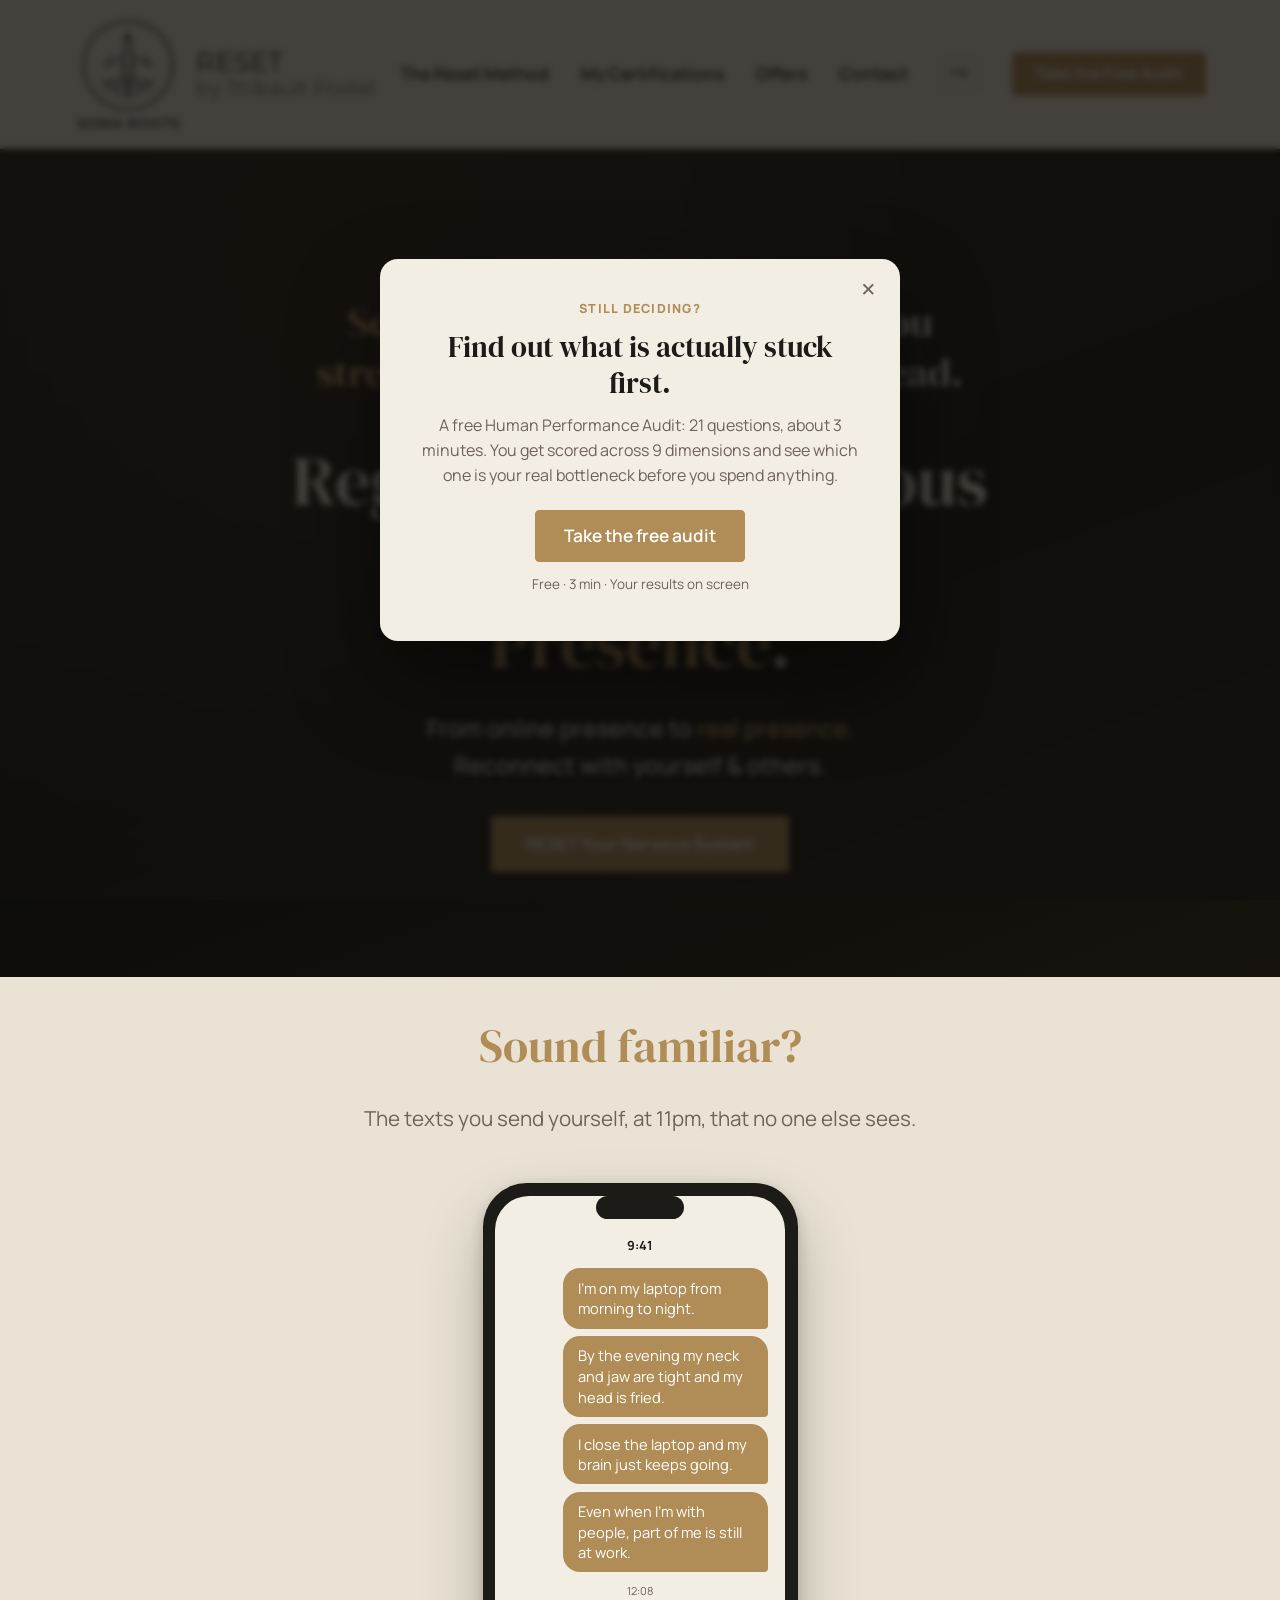
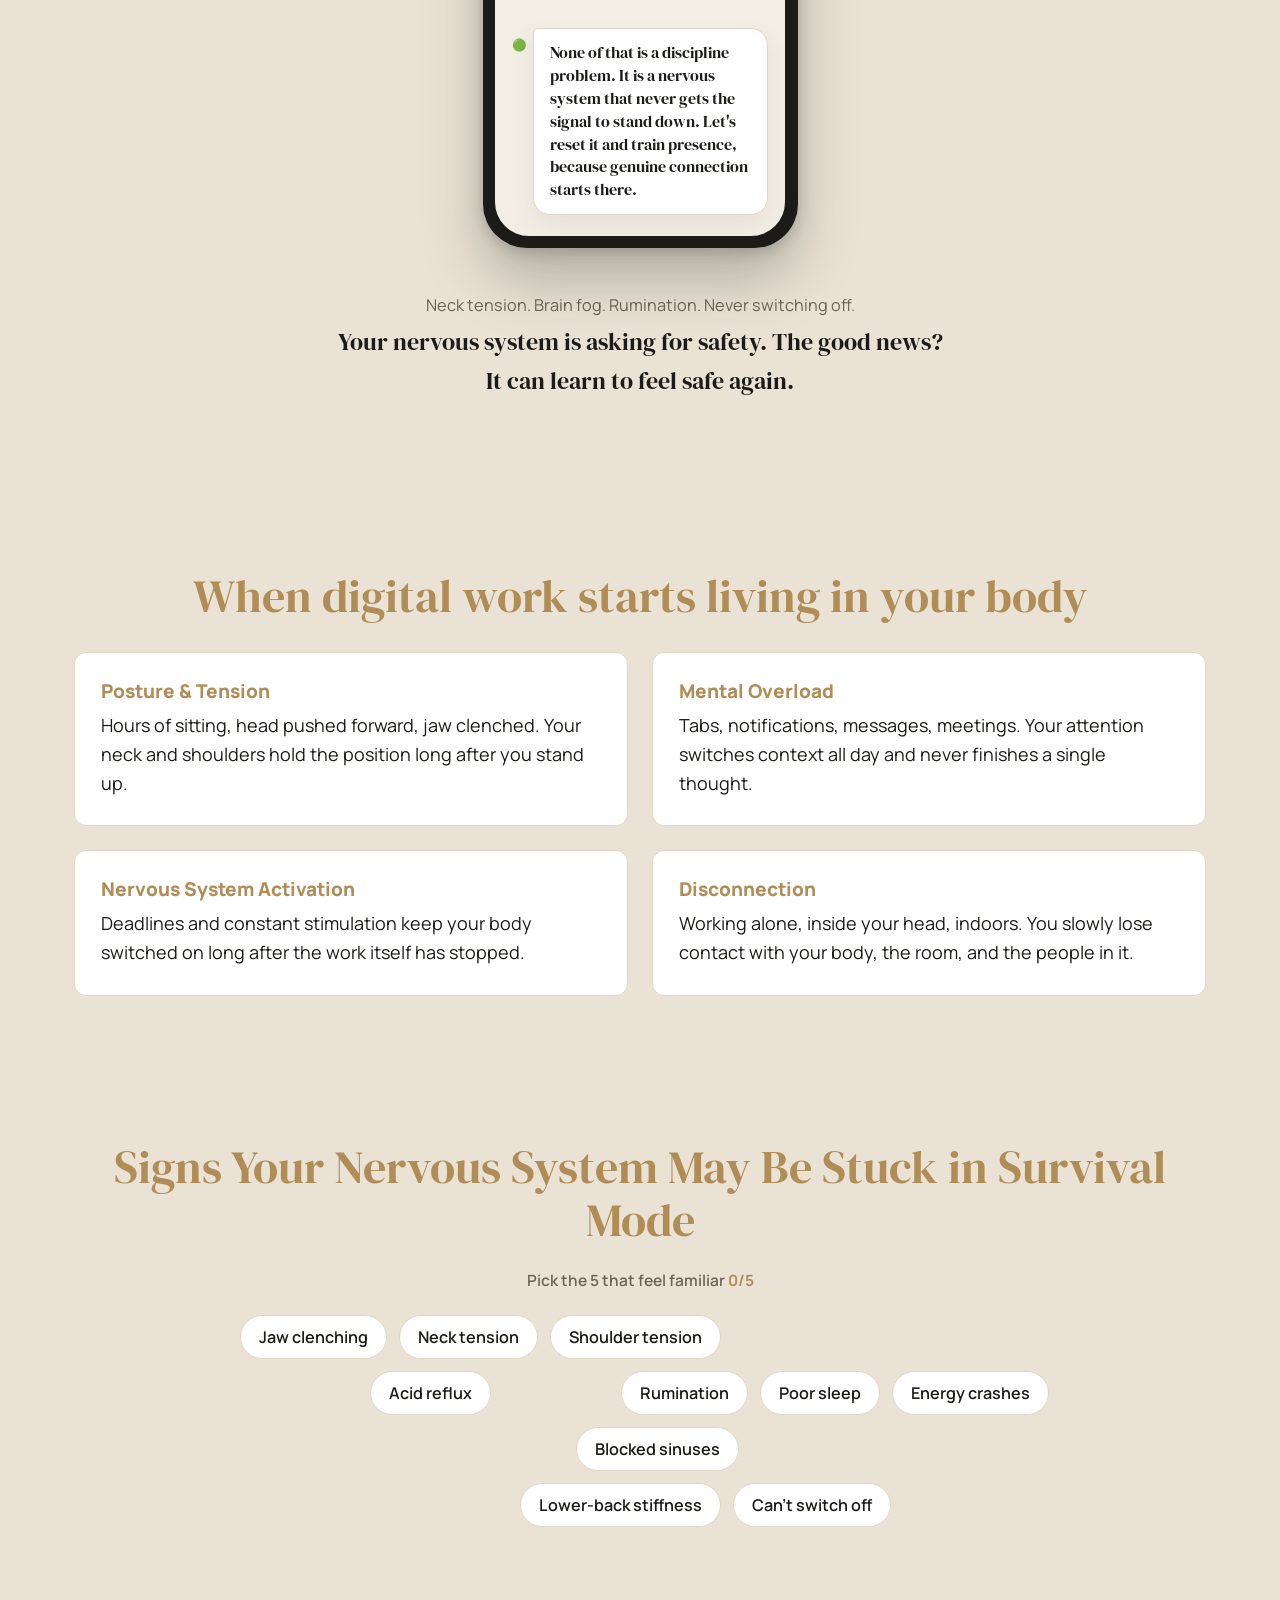
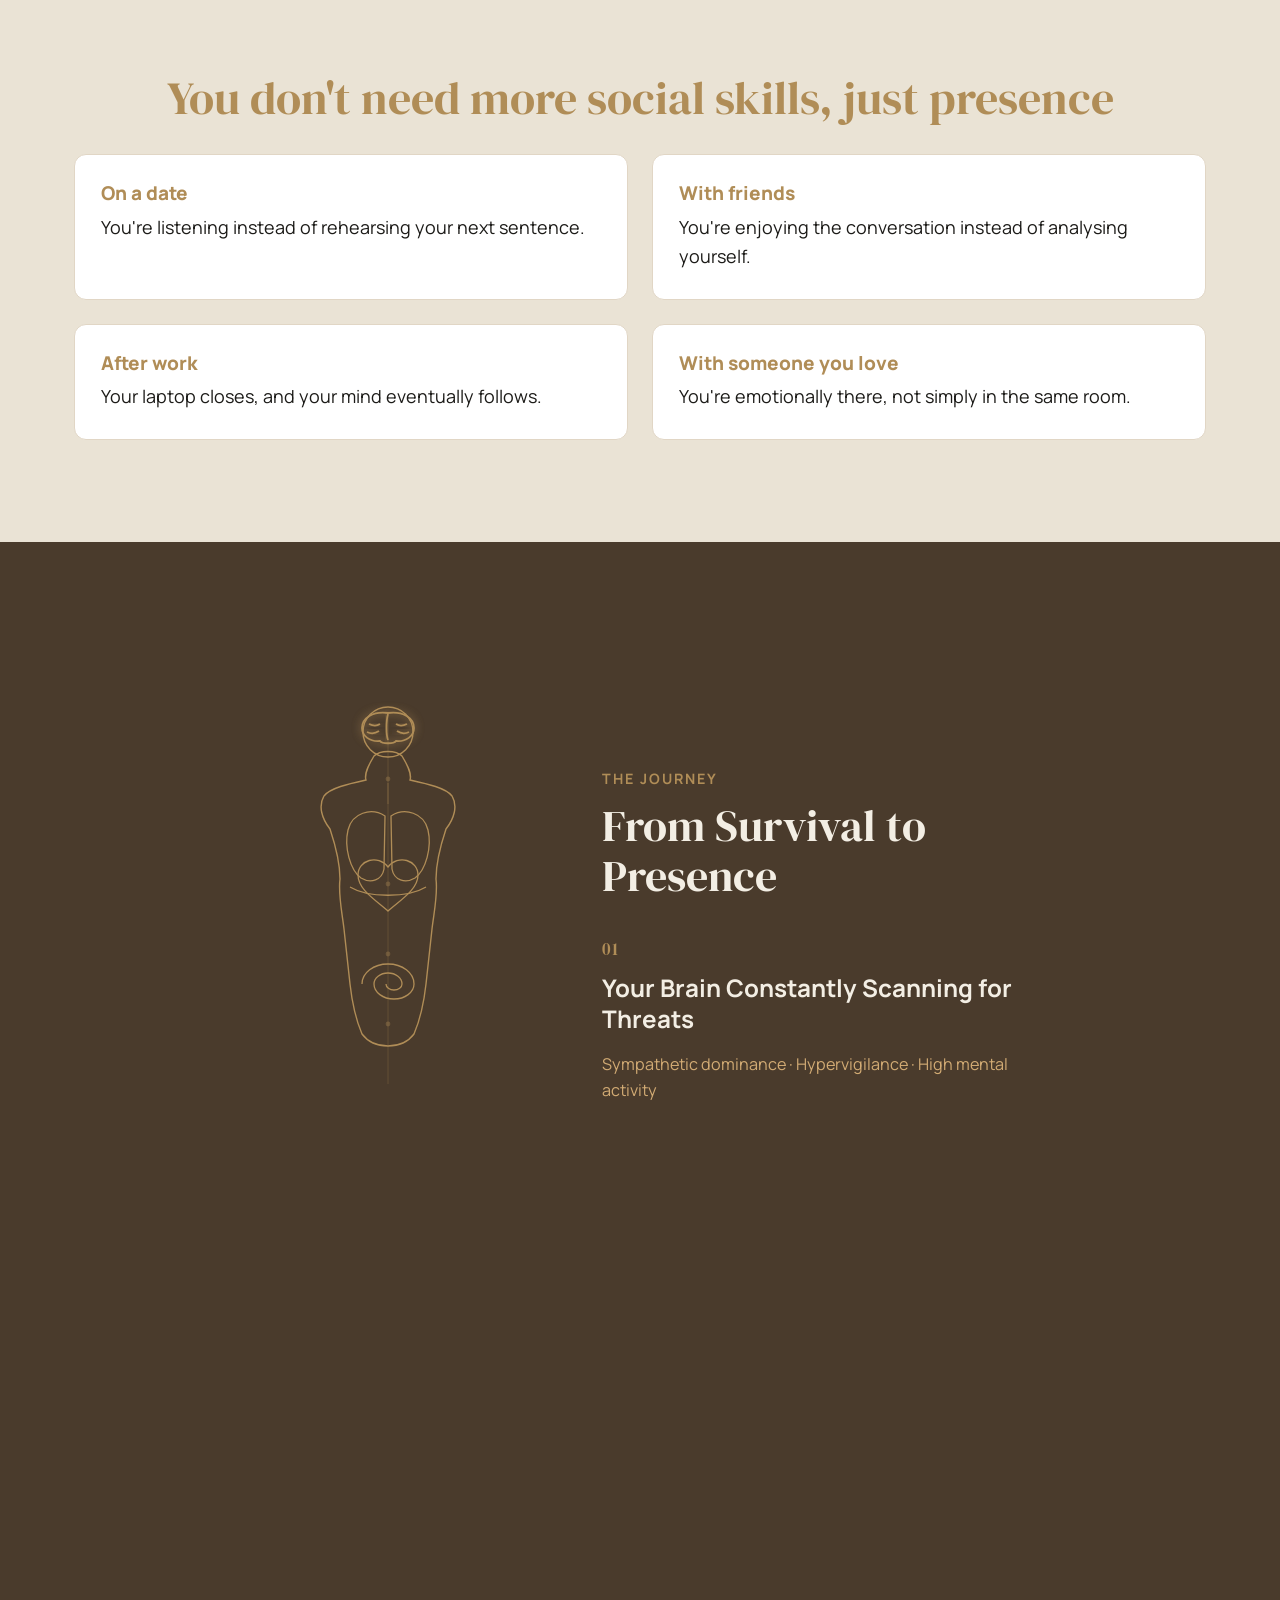
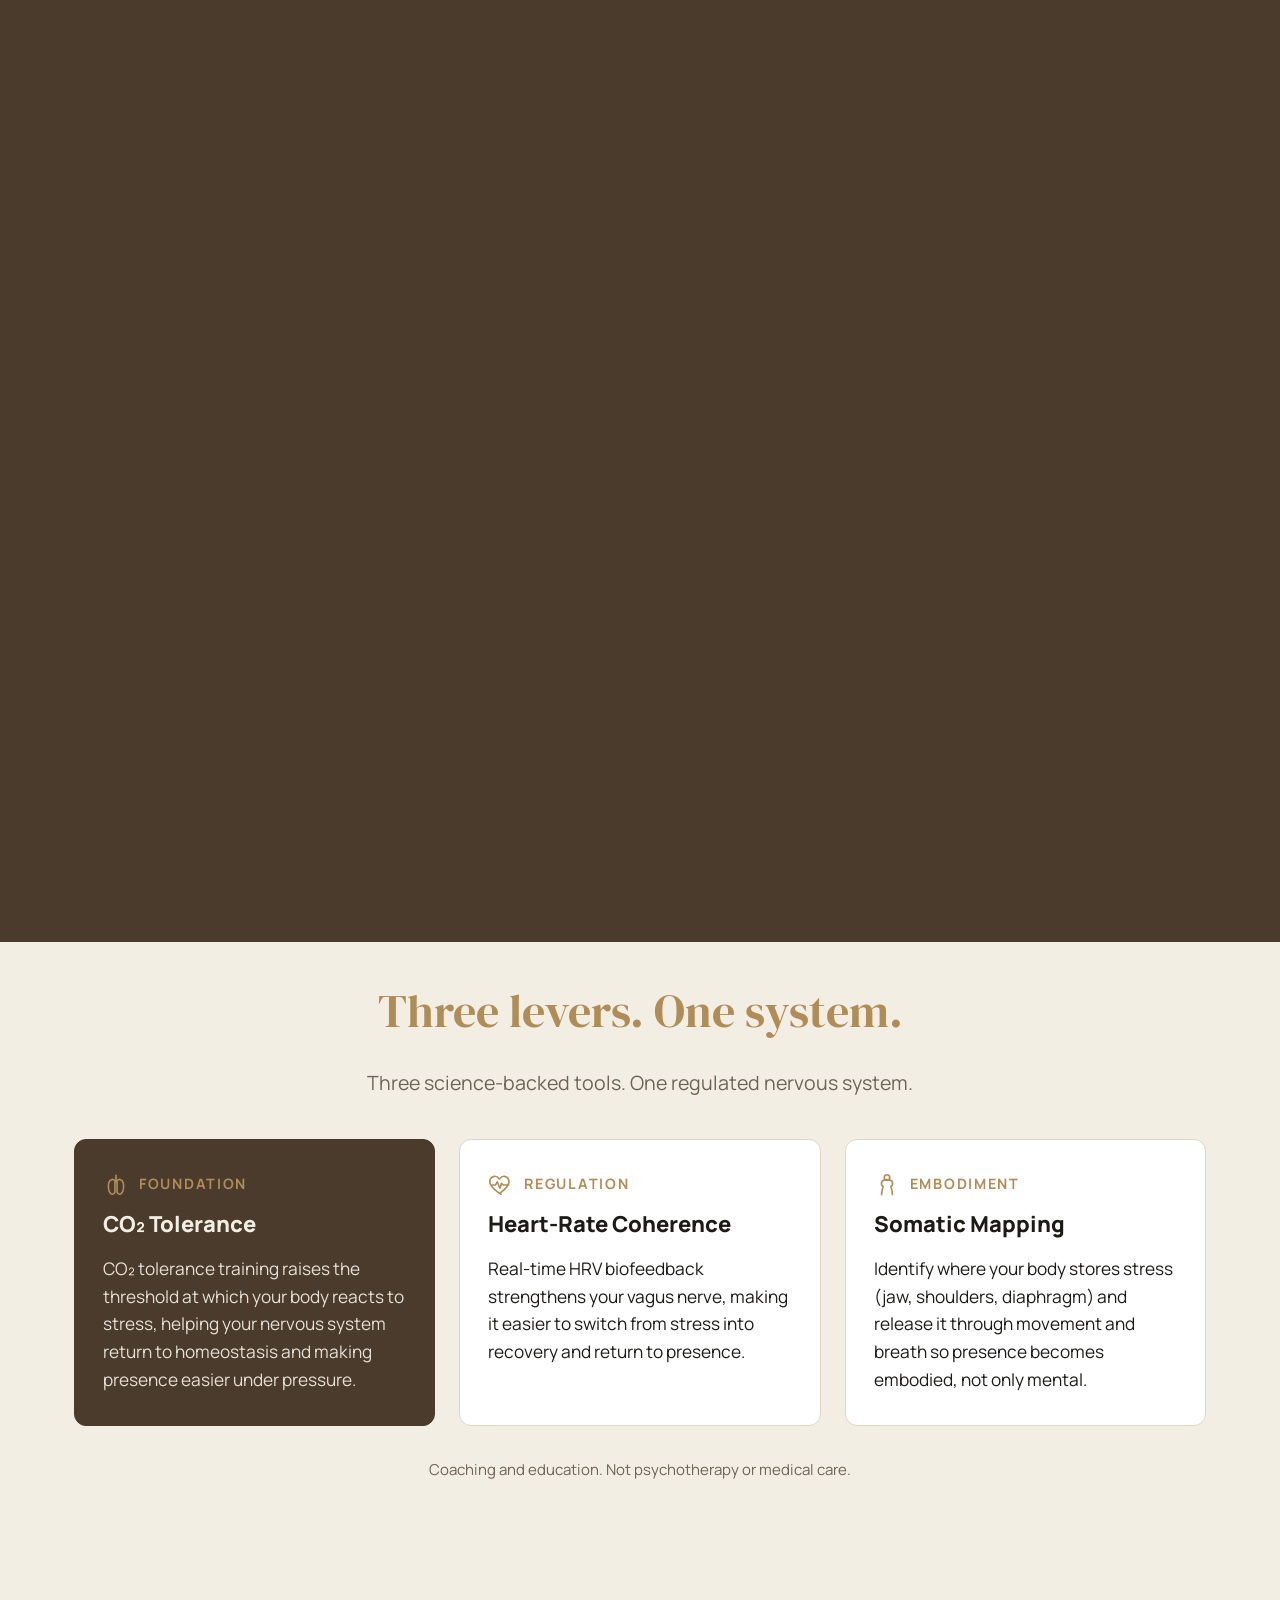
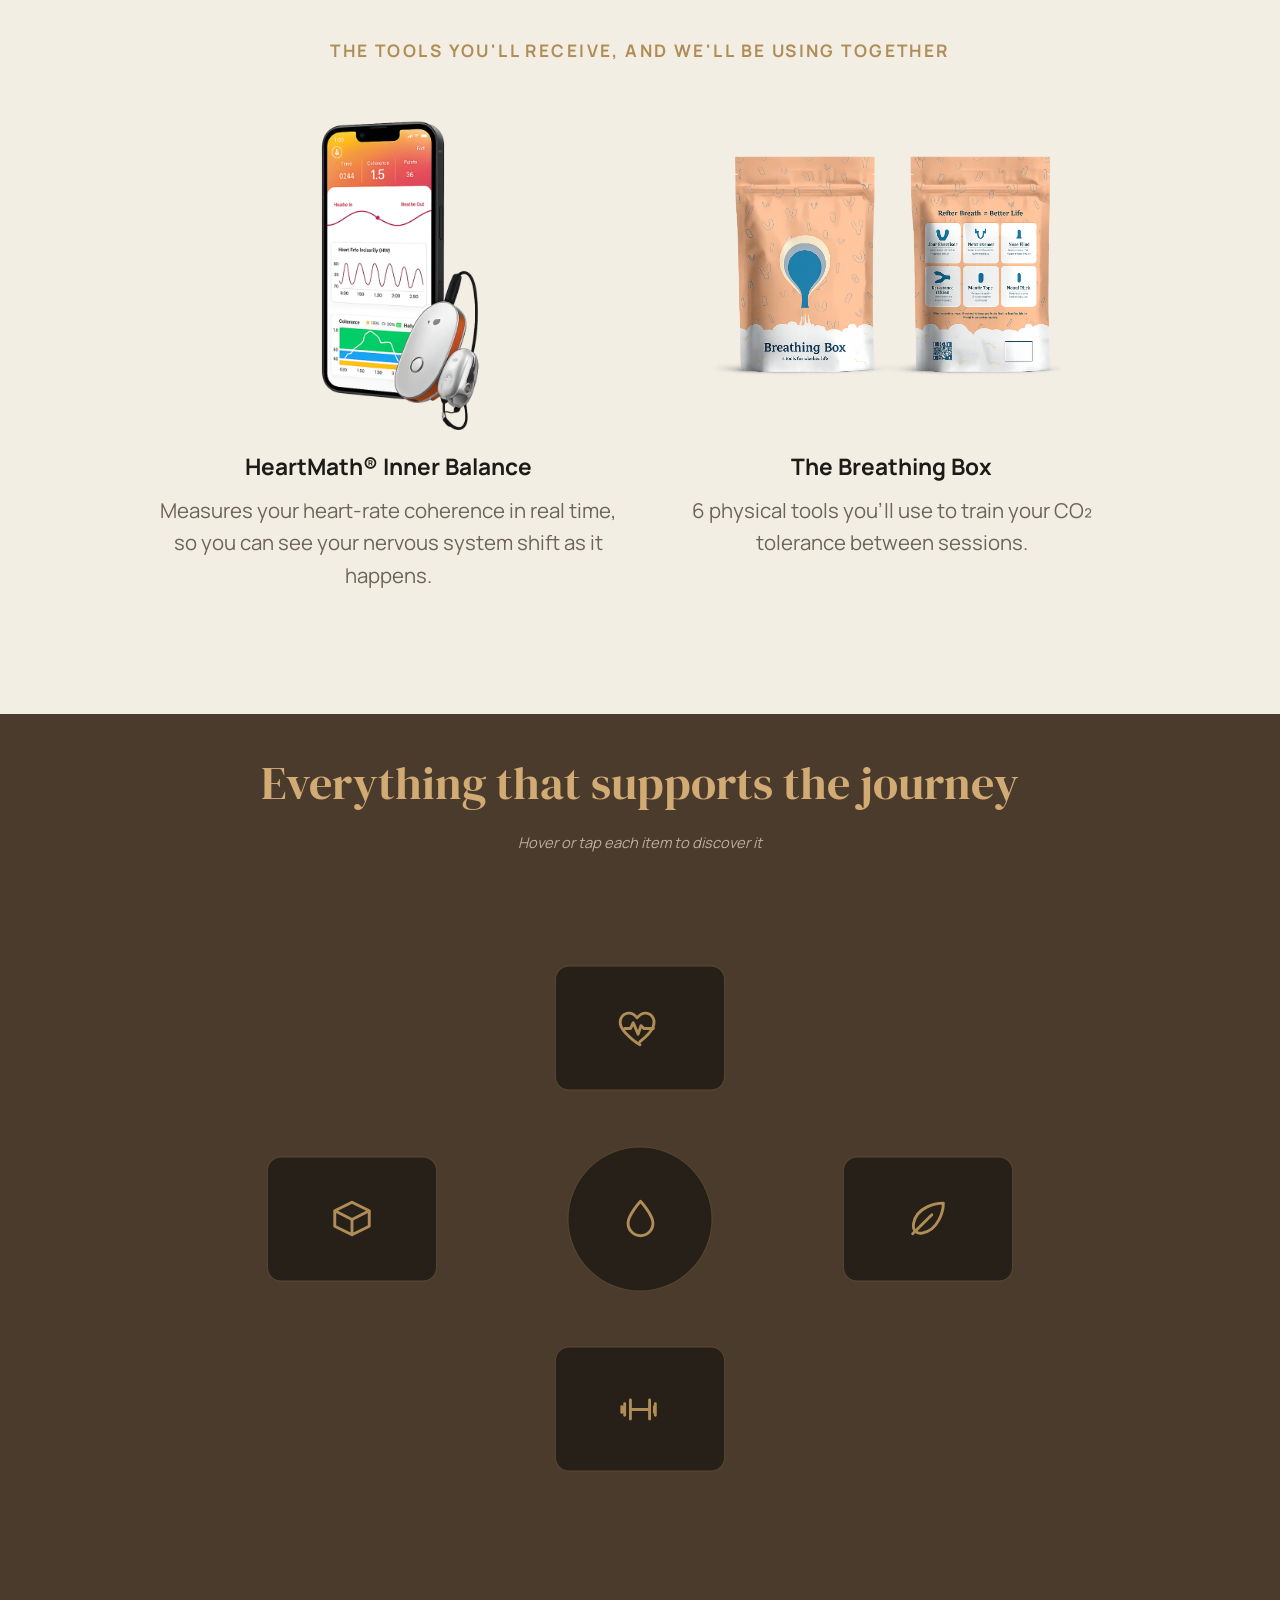
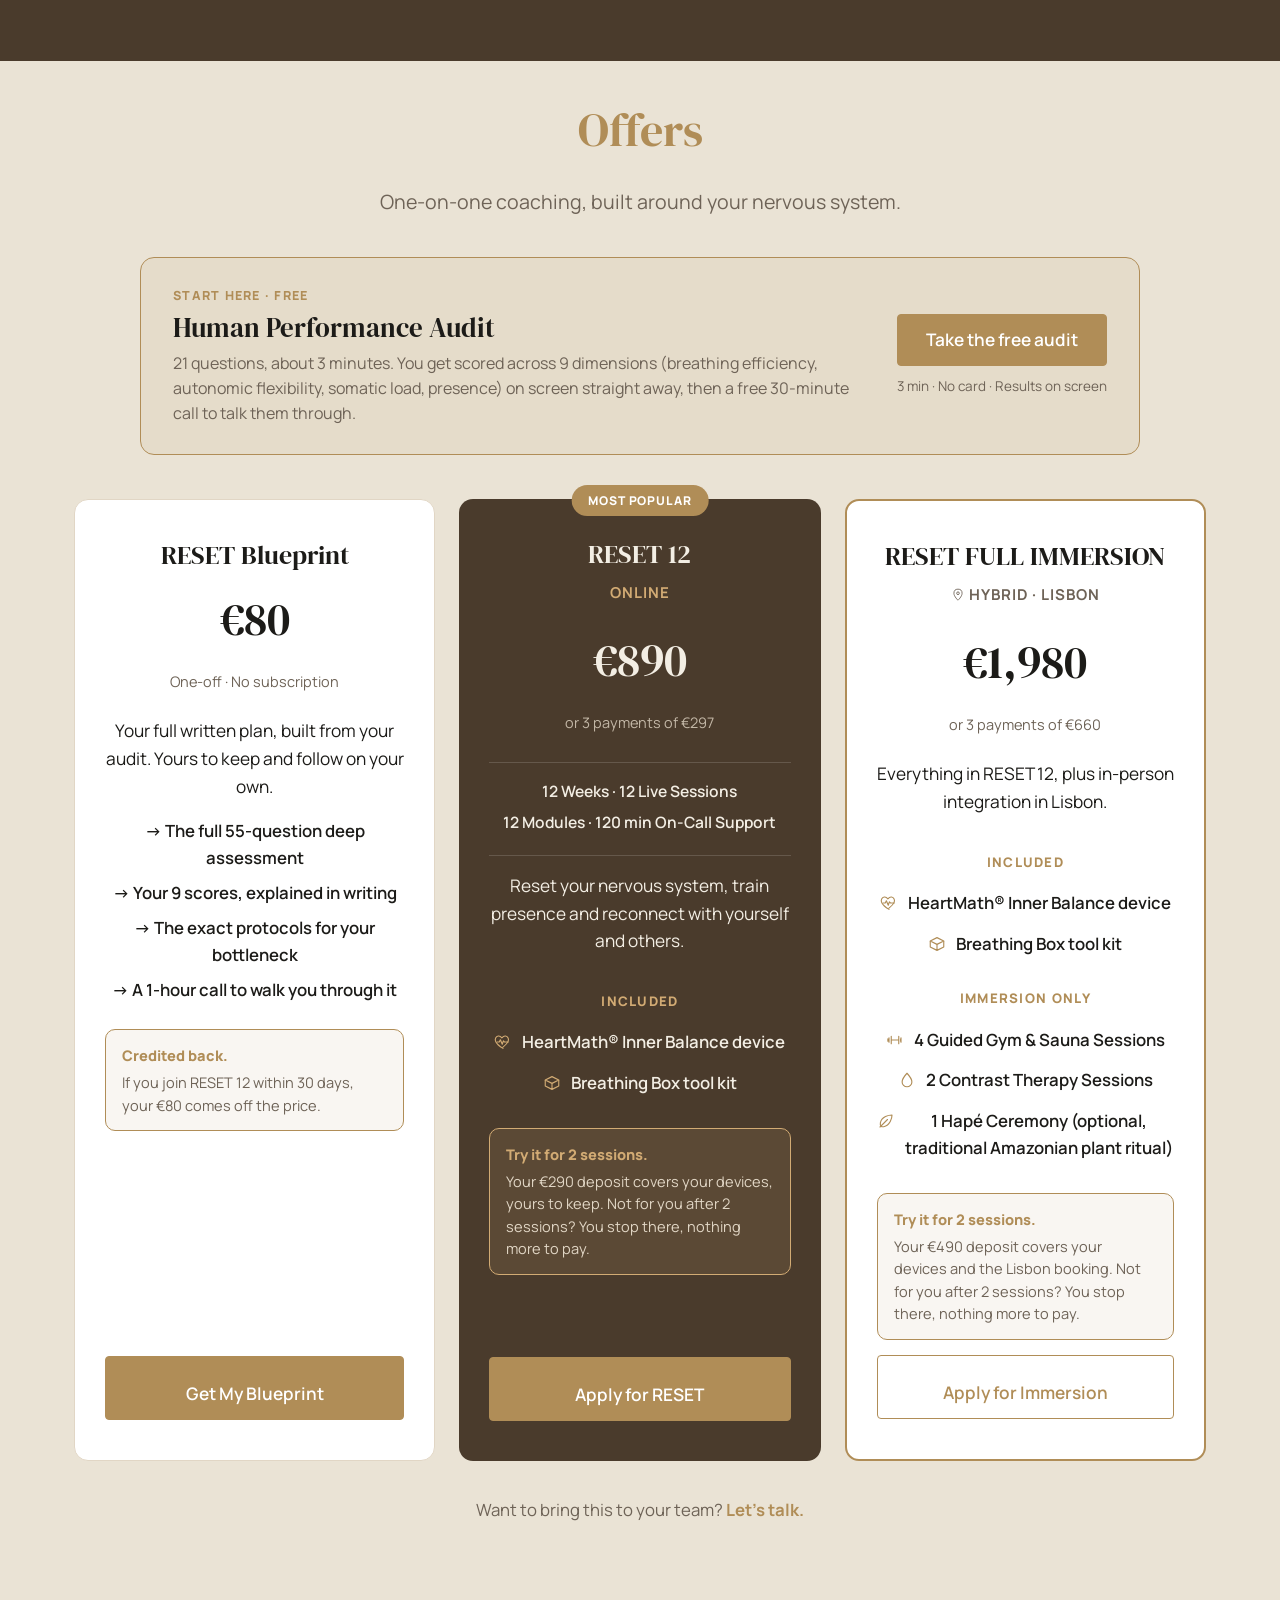
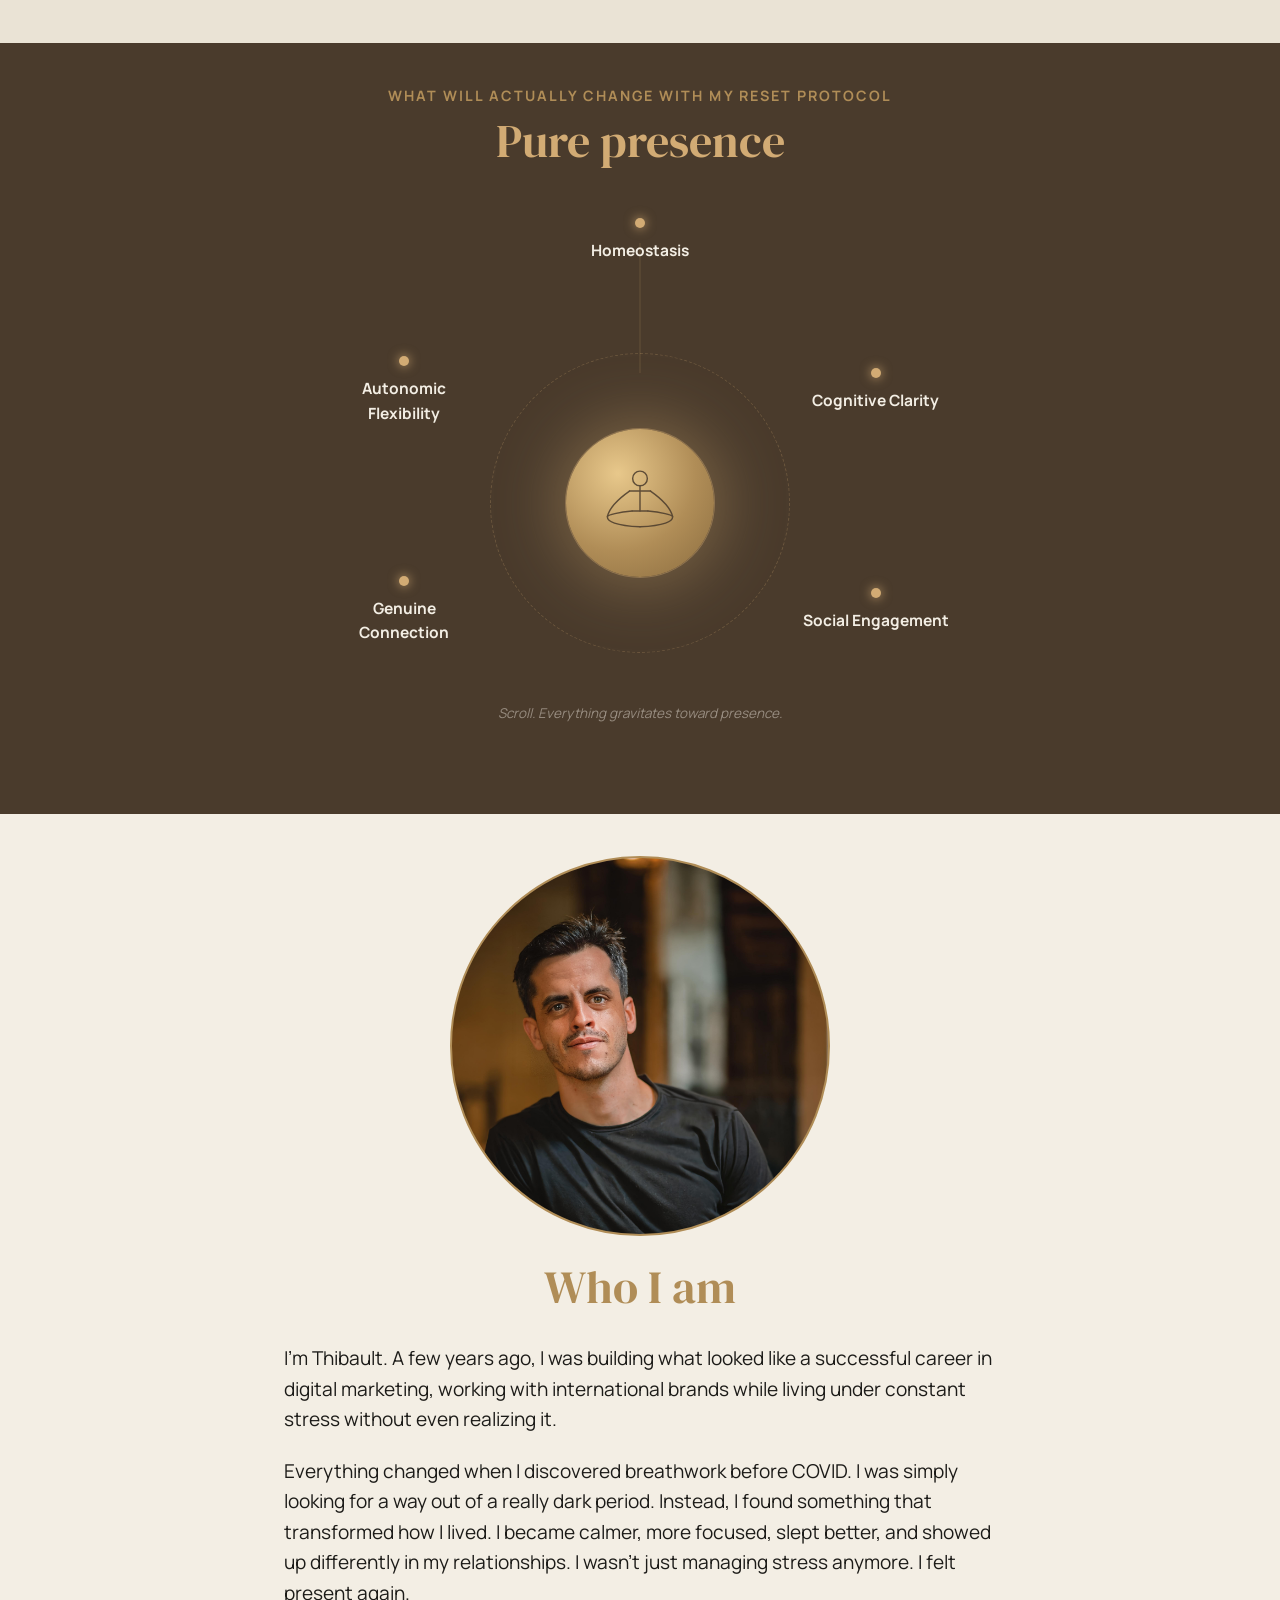
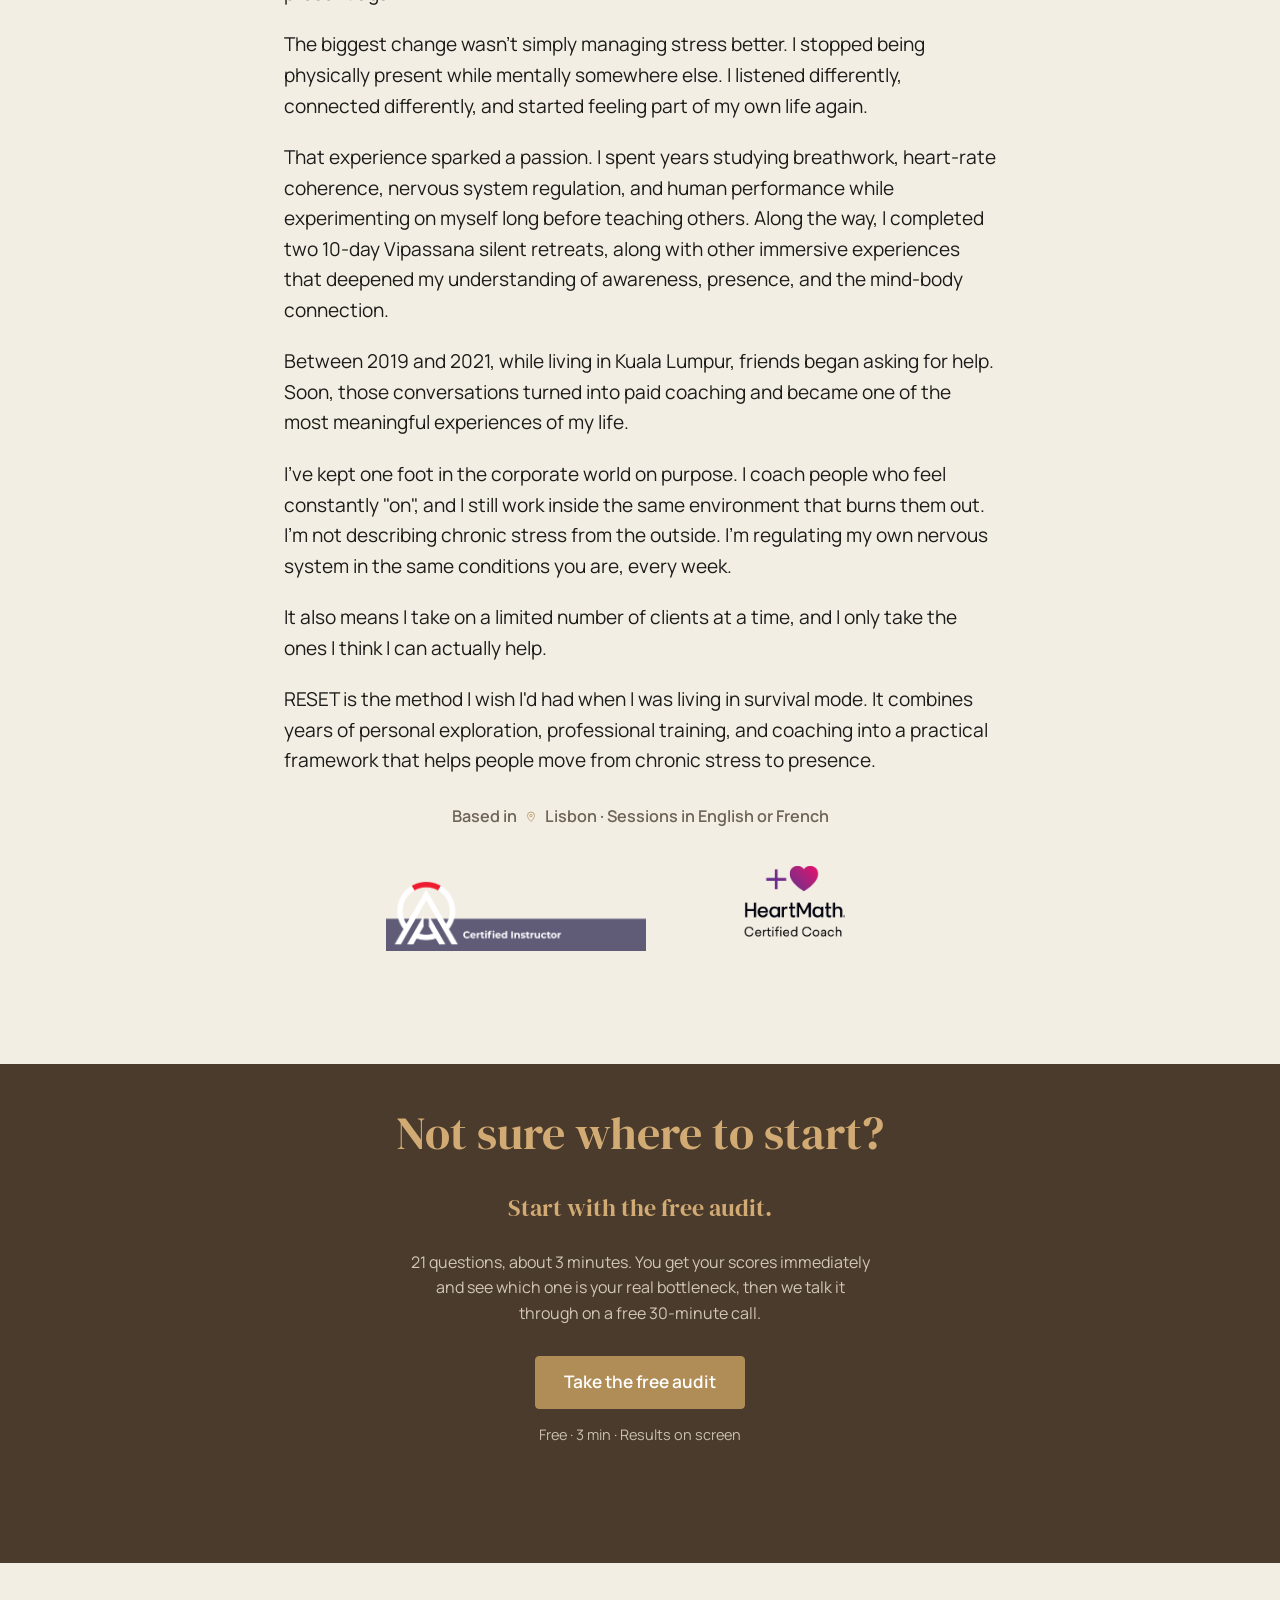
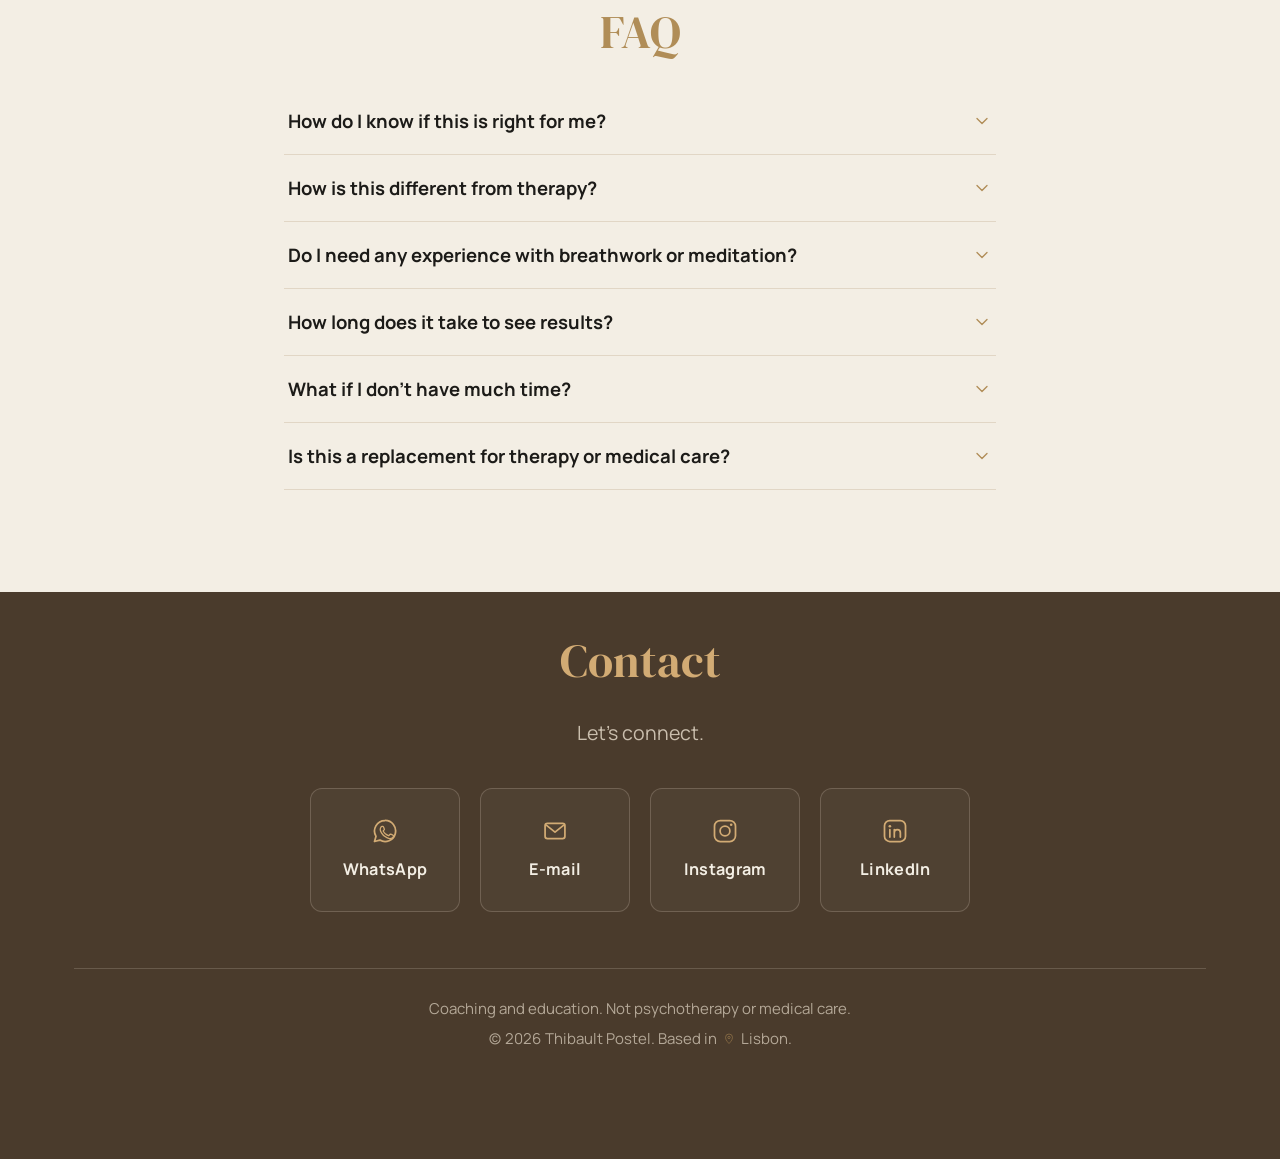
==== thibault-reset/index.html @ c863f56d "Gold the hook opener and replace the hero supporting line" ====
<!DOCTYPE html>
<html lang="en">
<head>
<meta charset="UTF-8">
<meta name="viewport" content="width=device-width, initial-scale=1.0">
<title>Thibault Postel — Nervous System Regulation Coaching</title>
<meta name="description" content="From survival mode to presence. Breath, heart coherence, and somatic practices that teach your body it's safe to rest again. Coaching and education, not therapy.">
<link rel="icon" href="/thibault-reset/favicon.ico" sizes="any">
<link rel="icon" type="image/png" sizes="192x192" href="/thibault-reset/favicon-192.png">
<link rel="icon" type="image/png" sizes="96x96" href="/thibault-reset/favicon-96.png">
<link rel="icon" type="image/png" sizes="48x48" href="/thibault-reset/favicon-48.png">
<link rel="icon" type="image/png" sizes="32x32" href="/thibault-reset/favicon-32.png">
<link rel="icon" type="image/png" sizes="16x16" href="/thibault-reset/favicon-16.png">
<link rel="apple-touch-icon" href="/thibault-reset/apple-touch-icon.png">
<meta name="google-site-verification" content="Z697UMlVdPgC1c9V4itcspwH13qy2c06VW4aG4HLGJ4">
<link rel="canonical" href="https://soma-roots.com/thibault-reset/">
<link rel="alternate" hreflang="en" href="https://soma-roots.com/thibault-reset/">
<link rel="alternate" hreflang="en-GB" href="https://soma-roots.com/thibault-reset/">
<link rel="alternate" hreflang="en-US" href="https://soma-roots.com/thibault-reset/">
<link rel="alternate" hreflang="en-IE" href="https://soma-roots.com/thibault-reset/">
<link rel="alternate" hreflang="fr" href="https://soma-roots.com/thibault-reset/fr/">
<link rel="alternate" hreflang="fr-FR" href="https://soma-roots.com/thibault-reset/fr/">
<link rel="alternate" hreflang="fr-BE" href="https://soma-roots.com/thibault-reset/fr/">
<link rel="alternate" hreflang="fr-CH" href="https://soma-roots.com/thibault-reset/fr/">
<link rel="alternate" hreflang="fr-CA" href="https://soma-roots.com/thibault-reset/fr/">
<link rel="alternate" hreflang="fr-LU" href="https://soma-roots.com/thibault-reset/fr/">
<link rel="alternate" hreflang="x-default" href="https://soma-roots.com/thibault-reset/">
<meta property="og:type" content="website">
<meta property="og:url" content="https://soma-roots.com/thibault-reset/">
<meta property="og:title" content="RESET — Nervous System Regulation Coaching by Thibault Postel">
<meta property="og:description" content="From survival mode to presence. Breath, heart coherence, and somatic practices that teach your body it's safe to rest again. Coaching and education, not therapy.">
<meta property="og:image" content="https://soma-roots.com/thibault-reset/images/og-image.jpg">
<meta property="og:image:width" content="1200">
<meta property="og:image:height" content="630">
<meta name="twitter:card" content="summary_large_image">
<meta name="twitter:title" content="RESET — Nervous System Regulation Coaching by Thibault Postel">
<meta name="twitter:description" content="From survival mode to presence. Breath, heart coherence, and somatic practices that teach your body it's safe to rest again. Coaching and education, not therapy.">
<meta name="twitter:image" content="https://soma-roots.com/thibault-reset/images/og-image.jpg">
<link rel="preconnect" href="https://fonts.googleapis.com">
<link rel="preconnect" href="https://fonts.gstatic.com" crossorigin>
<link href="https://fonts.googleapis.com/css2?family=DM+Serif+Display:ital@0;1&family=Manrope:wght@400;500;600;700;800&family=Montserrat:wght@400&display=swap" rel="stylesheet">
<link rel="stylesheet" href="css/style.css">
</head>
<body>

<!-- ================= ICON SPRITE ================= -->
<svg style="display:none">
  <defs>
    <symbol id="icon-lungs" viewBox="0 0 24 24"><path d="M12 3v6" fill="none" stroke="currentColor" stroke-width="1.5" stroke-linecap="round"/><path d="M12 9c-1.2-2-3-2.6-4.3-1.8C6 8 5 10 5 13c0 3 1 6.5 2.8 7.3 1.3.6 2.7-.2 3.2-1.8V9Z" fill="none" stroke="currentColor" stroke-width="1.5" stroke-linejoin="round"/><path d="M12 9c1.2-2 3-2.6 4.3-1.8C17.9 8 19 10 19 13c0 3-1 6.5-2.8 7.3-1.3.6-2.7-.2-3.2-1.8V9Z" fill="none" stroke="currentColor" stroke-width="1.5" stroke-linejoin="round"/></symbol>
    <symbol id="icon-heart-pulse" viewBox="0 0 24 24"><path d="M12 20.5s-7.5-4.6-9.8-9.3C.8 7.8 2.4 4.5 5.7 4c2-.3 3.6.9 4.8 2.4C11.7 5 13.3 3.7 15.3 4c3.3.5 4.9 3.8 3.5 7.2-1.1 2.7-4 5.4-6.8 7.6" fill="none" stroke="currentColor" stroke-width="1.5" stroke-linejoin="round" stroke-linecap="round"/><path d="M4 12h3l1.5-3L11 15l1.5-4.5L14 12h5" fill="none" stroke="currentColor" stroke-width="1.5" stroke-linejoin="round" stroke-linecap="round"/></symbol>
    <symbol id="icon-brain" viewBox="0 0 24 24"><path d="M9 4.5c-2 0-3.6 1.5-3.7 3.4C4 8.4 3 9.8 3 11.5S4 14.6 5.3 15c.2 1.9 1.8 3.5 3.9 3.5.6 0 1.2-.1 1.7-.4V6.2C10.4 5.1 9.7 4.5 9 4.5Z" fill="none" stroke="currentColor" stroke-width="1.5" stroke-linejoin="round"/><path d="M15 4.5c2 0 3.6 1.5 3.7 3.4 1.3.5 2.3 1.9 2.3 3.6S19.8 14.6 18.5 15c-.2 1.9-1.8 3.5-3.9 3.5-.6 0-1.2-.1-1.7-.4V6.2c.5-1.1 1.2-1.7 2.1-1.7Z" fill="none" stroke="currentColor" stroke-width="1.5" stroke-linejoin="round"/><path d="M12 6v12" fill="none" stroke="currentColor" stroke-width="1.5" stroke-linecap="round"/></symbol>
    <symbol id="icon-dumbbell" viewBox="0 0 24 24"><path d="M4 9v6M2.5 10.5v3M7 7v10M17 7v10M19.5 10.5v3M20 9v6M7 12h10" fill="none" stroke="currentColor" stroke-width="1.5" stroke-linecap="round" stroke-linejoin="round"/></symbol>
    <symbol id="icon-droplet" viewBox="0 0 24 24"><path d="M12 3s6.5 7.1 6.5 11.5A6.5 6.5 0 1 1 5.5 14.5C5.5 10.1 12 3 12 3Z" fill="none" stroke="currentColor" stroke-width="1.5" stroke-linejoin="round"/></symbol>
    <symbol id="icon-feather" viewBox="0 0 24 24"><path d="M20 4c-4 0-14 2-15.5 10.5C3.8 18.3 6 20.2 9 19.6 17.5 18 20 8 20 4Z" fill="none" stroke="currentColor" stroke-width="1.5" stroke-linejoin="round"/><path d="M4 20 14 10" fill="none" stroke="currentColor" stroke-width="1.5" stroke-linecap="round"/></symbol>
    <symbol id="icon-pin" viewBox="0 0 24 24"><path d="M12 21s7-6.4 7-12a7 7 0 1 0-14 0c0 5.6 7 12 7 12Z" fill="none" stroke="currentColor" stroke-width="1.5" stroke-linejoin="round"/><circle cx="12" cy="9" r="2.3" fill="none" stroke="currentColor" stroke-width="1.5"/></symbol>
    <symbol id="icon-chevron" viewBox="0 0 24 24"><path d="M6 9l6 6 6-6" fill="none" stroke="currentColor" stroke-width="1.6" stroke-linecap="round" stroke-linejoin="round"/></symbol>
    <symbol id="icon-menu" viewBox="0 0 24 24"><path d="M4 7h16M4 12h16M4 17h16" fill="none" stroke="currentColor" stroke-width="1.6" stroke-linecap="round"/></symbol>
    <symbol id="icon-close" viewBox="0 0 24 24"><path d="M6 6l12 12M18 6L6 18" fill="none" stroke="currentColor" stroke-width="1.6" stroke-linecap="round"/></symbol>
    <symbol id="icon-arrow" viewBox="0 0 24 24"><path d="M4 12h15M13 6l6 6-6 6" fill="none" stroke="currentColor" stroke-width="1.6" stroke-linecap="round" stroke-linejoin="round"/></symbol>
    <symbol id="icon-box" viewBox="0 0 24 24"><path d="M3 8l9-4.5L21 8l-9 4.5L3 8Z" fill="none" stroke="currentColor" stroke-width="1.5" stroke-linejoin="round"/><path d="M3 8v8l9 4.5V12.5M21 8v8l-9 4.5" fill="none" stroke="currentColor" stroke-width="1.5" stroke-linejoin="round"/></symbol>
    <symbol id="icon-silhouette" viewBox="0 0 24 24"><circle cx="12" cy="5" r="2.5" fill="none" stroke="currentColor" stroke-width="1.5"/><path d="M7 21c0-4 1-6 1.5-7.5C7 12.5 6.5 11 7 9.5 7.7 7.5 9.7 7 12 7s4.3.5 5 2.5c.5 1.5 0 3-1.5 4C16 14.9 17 16.9 17 21" fill="none" stroke="currentColor" stroke-width="1.5" stroke-linecap="round" stroke-linejoin="round"/></symbol>
    <symbol id="icon-mail" viewBox="0 0 24 24"><rect x="3.5" y="5.5" width="17" height="13" rx="2" fill="none" stroke="currentColor" stroke-width="1.5"/><path d="M4.5 7l7.5 6 7.5-6" fill="none" stroke="currentColor" stroke-width="1.5" stroke-linecap="round" stroke-linejoin="round"/></symbol>
    <symbol id="icon-whatsapp" viewBox="0 0 24 24"><path d="M12 3a9 9 0 0 0-7.7 13.6L3 21l4.6-1.2A9 9 0 1 0 12 3Z" fill="none" stroke="currentColor" stroke-width="1.5" stroke-linejoin="round"/><path d="M8.7 8.6c.2-.5.5-.5.8-.5h.6c.2 0 .4 0 .6.4.2.5.7 1.6.7 1.8.1.1.1.3 0 .4-.1.2-.1.3-.3.5-.1.2-.3.3-.4.5-.2.1-.3.3-.1.6.2.3.8 1.3 1.7 2.1 1.2 1 2.1 1.3 2.5 1.5.3.1.5.1.6-.1.2-.2.7-.8.9-1 .2-.3.4-.2.6-.1.2.1 1.5.7 1.8.8.3.1.4.2.5.3.1.2.1.9-.2 1.4-.3.6-1.4 1.1-2 1.2-.5.1-1.1.1-1.8-.1-.4-.1-.9-.3-1.6-.6-2.7-1.2-4.5-3.9-4.6-4.1-.1-.2-1.1-1.5-1.1-2.9 0-1.4.7-2.1.9-2.4Z" fill="none" stroke="currentColor" stroke-width="1.1" stroke-linejoin="round"/></symbol>
    <symbol id="icon-instagram" viewBox="0 0 24 24"><rect x="3" y="3" width="18" height="18" rx="5" fill="none" stroke="currentColor" stroke-width="1.5"/><circle cx="12" cy="12" r="4.2" fill="none" stroke="currentColor" stroke-width="1.5"/><circle cx="17.3" cy="6.7" r="1.1" fill="currentColor"/></symbol>
    <symbol id="icon-linkedin" viewBox="0 0 24 24"><rect x="3" y="3" width="18" height="18" rx="4.5" fill="none" stroke="currentColor" stroke-width="1.5"/><circle cx="7.6" cy="7.9" r="1.15" fill="currentColor"/><path d="M7.6 10.9v6.3" fill="none" stroke="currentColor" stroke-width="1.5" stroke-linecap="round"/><path d="M11.4 17.2v-6.3m0 2.6a2.6 2.6 0 0 1 5.2 0v3.7" fill="none" stroke="currentColor" stroke-width="1.5" stroke-linecap="round" stroke-linejoin="round"/></symbol>
  </defs>
</svg>

<!-- ================= NAV ================= -->
<header class="site-nav" id="siteNav">
  <div class="nav-inner">
    <a href="#top" class="nav-logo">
      <span class="nav-logo-icon" data-photo="images/logos/somaroots-full.png" aria-hidden="true"></span>
      <span class="nav-logo-text">
        <span class="nav-logo-title">RESET</span>
        <span class="nav-logo-sub">by Thibault Postel</span>
      </span>
    </a>
    <nav class="nav-links" id="navLinks">
      <a href="#journey">The Reset Method</a>
      <a href="#about">My Certifications</a>
      <a href="#offers">Offers</a>
      <a href="#contact">Contact</a>
      <a href="fr/" class="nav-lang" lang="fr" hreflang="fr">FR</a>
      <button type="button" class="btn btn-gold nav-cta" data-audit-open="short">Take the Free Audit</button>
    </nav>
    <button class="nav-burger" id="navBurger" aria-label="Open menu" aria-expanded="false">
      <svg width="24" height="24"><use href="#icon-menu"></use></svg>
    </button>
  </div>
  <div class="nav-mobile" id="navMobile">
    <a href="#journey">The Reset Method</a>
    <a href="#about">My Certifications</a>
    <a href="#offers">Offers</a>
    <a href="#contact">Contact</a>
    <a href="fr/" class="nav-lang-mobile" lang="fr" hreflang="fr">Voir le site en fran&ccedil;ais</a>
    <button type="button" class="btn btn-gold nav-cta-mobile" data-audit-open="short">Take the Free Audit</button>
  </div>
</header>

<!-- ================= HERO ================= -->
<section class="hero" id="top">
  <div class="hero-media" aria-hidden="true">
    <video class="hero-video hero-video-desktop" autoplay muted loop playsinline>
      <source src="videos/hero-video-desktop.mp4" type="video/mp4">
    </video>
    <video class="hero-video hero-video-mobile" autoplay muted loop playsinline>
      <source src="videos/hero-video-mobile.mp4" type="video/mp4">
    </video>
  </div>
  <div class="hero-overlay"></div>
  <div class="hero-content">
    <p class="eyebrow-title hero-eyebrow">Wired From Working Online</p>
    <p class="hero-problem"><span class="accent-light">Screen-heavy isolation</span> keeps you <span class="accent-light">stressed</span>, tense &amp; <span class="accent-light">stuck</span> in your head.</p>
    <div class="hero-divider" aria-hidden="true"></div>
    <h1 class="hero-title">Regulate Your Nervous System. Reclaim <span class="accent-light">Presence</span>.</h1>
    <p class="hero-subtitle">From online presence to <span class="accent-light">real presence</span>. Reconnect with yourself &amp; others.</p>
    <a href="#offers" class="btn btn-gold hero-cta">RESET Your Nervous System</a>
  </div>
</section>

<!-- ================= SOUND FAMILIAR ================= -->
<section class="section bg-alt" id="sound-familiar">
  <div class="container">
    <h2 class="section-title">Sound familiar?</h2>
    <p class="section-subtitle">The texts you send yourself, at 11pm, that no one else sees.</p>

    <div class="phone-wrap">
      <div class="phone-shell">
        <div class="phone-notch"></div>
        <div class="phone-screen">
          <div class="phone-statusbar">9:41</div>
          <div class="thread">
            <div class="msg-row sf-reveal"><div class="bubble-me">I'm on my laptop from morning to night.</div></div>
            <div class="msg-row sf-reveal"><div class="bubble-me">By the evening my neck and jaw are tight and my head is fried.</div></div>
            <div class="msg-row sf-reveal"><div class="bubble-me">I close the laptop and my brain just keeps going.</div></div>
            <div class="msg-row sf-reveal"><div class="bubble-me">Even when I'm with people, part of me is still at work.</div></div>
            <div class="msg-time sf-reveal">12:08</div>
            <div class="answer-row sf-reveal">
              <span class="answer-dot">&#x1F7E2;</span>
              <div class="bubble-answer">
                None of that is a discipline problem. It is a nervous system that never gets the signal to stand down. Let's reset it and train presence, because genuine connection starts there.
              </div>
            </div>
          </div>
        </div>
      </div>
    </div>

    <p class="connector-line">
      <span class="connector-lead">Neck tension. Brain fog. Rumination. Never switching off.</span><br>
      Your nervous system is asking for safety. The good news? It can learn to feel safe again.
    </p>
  </div>
</section>

<!-- ================= WHY DIGITAL WORK LANDS IN THE BODY ================= -->
<section class="section bg-alt" id="digital-load">
  <div class="container">
    <h2 class="section-title">When digital work starts living in your body</h2>
    <div class="card-grid presence-examples-grid">
      <div class="presence-example">
        <h4>Posture &amp; Tension</h4>
        <p>Hours of sitting, head pushed forward, jaw clenched. Your neck and shoulders hold the position long after you stand up.</p>
      </div>
      <div class="presence-example">
        <h4>Mental Overload</h4>
        <p>Tabs, notifications, messages, meetings. Your attention switches context all day and never finishes a single thought.</p>
      </div>
      <div class="presence-example">
        <h4>Nervous System Activation</h4>
        <p>Deadlines and constant stimulation keep your body switched on long after the work itself has stopped.</p>
      </div>
      <div class="presence-example">
        <h4>Disconnection</h4>
        <p>Working alone, inside your head, indoors. You slowly lose contact with your body, the room, and the people in it.</p>
      </div>
    </div>
  </div>
</section>

<!-- ================= PHYSICAL SIGNS ================= -->
<section class="section bg-alt" id="physical-signs">
  <div class="container">
    <h2 class="section-title">Signs Your Nervous System May Be Stuck in Survival Mode</h2>
    <p class="signs-hint">Pick the 5 that feel familiar <span class="signs-count"><span id="signsPicked">0</span>/5</span></p>
    <div class="signs-pool" id="signsPool">
      <button type="button" class="sign-pill pill-reveal">Jaw clenching</button>
      <button type="button" class="sign-pill pill-reveal">Neck tension</button>
      <button type="button" class="sign-pill pill-reveal">Shoulder tension</button>
      <button type="button" class="sign-pill pill-reveal">Dry mouth</button>
      <button type="button" class="sign-pill pill-reveal">Shallow breathing</button>
      <button type="button" class="sign-pill pill-reveal">Tight chest</button>
      <button type="button" class="sign-pill pill-reveal">Acid reflux</button>
      <button type="button" class="sign-pill pill-reveal">Brain fog</button>
      <button type="button" class="sign-pill pill-reveal">Rumination</button>
      <button type="button" class="sign-pill pill-reveal">Poor sleep</button>
      <button type="button" class="sign-pill pill-reveal">Energy crashes</button>
      <button type="button" class="sign-pill pill-reveal">Always on-edge</button>
      <button type="button" class="sign-pill pill-reveal">Social fatigue</button>
      <button type="button" class="sign-pill pill-reveal">Blocked sinuses</button>
      <button type="button" class="sign-pill pill-reveal">Clogged nose</button>
      <button type="button" class="sign-pill pill-reveal">Headaches</button>
      <button type="button" class="sign-pill pill-reveal">Tired eyes</button>
      <button type="button" class="sign-pill pill-reveal">Lower-back stiffness</button>
      <button type="button" class="sign-pill pill-reveal">Can't switch off</button>
    </div>
  </div>
</section>

<!-- ================= WHAT PRESENCE LOOKS LIKE ================= -->
<section class="section bg-alt" id="presence-looks-like">
  <div class="container">
    <h2 class="section-title">You don't need more social skills, just presence</h2>
    <div class="card-grid presence-examples-grid">
      <div class="presence-example">
        <h4>On a date</h4>
        <p>You're listening instead of rehearsing your next sentence.</p>
      </div>
      <div class="presence-example">
        <h4>With friends</h4>
        <p>You're enjoying the conversation instead of analysing yourself.</p>
      </div>
      <div class="presence-example">
        <h4>After work</h4>
        <p>Your laptop closes, and your mind eventually follows.</p>
      </div>
      <div class="presence-example">
        <h4>With someone you love</h4>
        <p>You're emotionally there, not simply in the same room.</p>
      </div>
    </div>
  </div>
</section>

<!-- ================= FROM SURVIVAL TO PRESENCE (scroll-driven) ================= -->
<section class="journey-section bg-dark" id="journey">
  <div class="journey-scroll-container" id="journeyScroll">
    <div class="journey-sticky">
      <div class="journey-illustration">
        <svg id="bodySvg" viewBox="0 0 300 460" class="body-svg">
          <defs>
            <filter id="glow" x="-60%" y="-60%" width="220%" height="220%">
              <feGaussianBlur stdDeviation="4.5" result="blur"/>
              <feMerge>
                <feMergeNode in="blur"/>
                <feMergeNode in="SourceGraphic"/>
              </feMerge>
            </filter>
          </defs>

          <!-- central light beam -->
          <line x1="150" y1="55" x2="150" y2="400" class="beam" />
          <circle cx="150" cy="95" r="2.4" class="beam-dot" />
          <circle cx="150" cy="200" r="2.4" class="beam-dot" />
          <circle cx="150" cy="270" r="2.4" class="beam-dot" />
          <circle cx="150" cy="340" r="2.4" class="beam-dot" />

          <!-- vagus nerve signal, brain-to-gut, shown during the gut-brain-axis step -->
          <circle cx="150" cy="55" r="3" class="vagus-pulse" />

          <!-- body silhouette -->
          <g class="body-outline">
            <circle cx="150" cy="48" r="25"/>
            <path d="M136,72
                     C130,82 126,90 128,96
                     C110,100 92,104 86,112
                     C80,122 84,135 92,145
                     C98,163 102,178 102,195
                     C100,210 104,228 106,245
                     C108,263 110,282 112,300
                     C114,318 118,336 124,350
                     C130,358 140,362 150,362
                     C160,362 170,358 176,350
                     C182,336 186,318 188,300
                     C190,282 192,263 194,245
                     C196,228 200,210 198,195
                     C198,178 202,163 208,145
                     C216,135 220,122 214,112
                     C208,104 190,100 172,96
                     C174,90 170,82 164,72
                     C158,66 142,66 136,72 Z"/>
          </g>

          <!-- brain -->
          <g class="organ organ-brain">
            <path d="M150,29 C135,27 124,34 124,44 C124,52 132,58 142,57 C144,60 156,60 158,57 C168,58 176,52 176,44 C176,34 165,27 150,29 Z"/>
            <path d="M150,30 C148,37 148,51 150,56" />
            <path d="M131,40 C135,42 139,42 142,40" />
            <path d="M129,48 C133,50 138,49 141,47" />
            <path d="M169,40 C165,42 161,42 158,40" />
            <path d="M171,48 C167,50 162,49 159,47" />
          </g>

          <!-- lungs + diaphragm -->
          <g class="organ organ-lungs">
            <path d="M150 99 v21" class="trachea"/>
            <path d="M147 132 c-14 -9 -33 -3 -37 14 c-4 17 2 40 13 48 c10 6 21 2 23 -9 Z"/>
            <path d="M153 132 c14 -9 33 -3 37 14 c4 17 -2 40 -13 48 c-10 6 -21 2 -23 -9 Z"/>
            <path d="M112 203 C 130 214, 170 214, 188 203" class="diaphragm"/>
          </g>

          <!-- heart -->
          <g class="organ organ-heart">
            <path d="M150 183 c-10 -13 -30 -7 -30 8 c0 15 19 26 30 36 c11 -10 30 -21 30 -36 c0 -15 -20 -21 -30 -8 Z"/>
          </g>

          <!-- gut -->
          <g class="organ organ-gut">
            <path d="M150 300
                     m -26 0
                     a 26 20 0 1 1 52 0
                     a 20 15 0 1 1 -40 0
                     a 14 11 0 1 1 28 0
                     a 8 6 0 1 1 -16 0"/>
          </g>

          <!-- final radiance ring -->
          <circle cx="150" cy="230" r="0" class="presence-ring" />
        </svg>
      </div>
      <div class="journey-text">
        <p class="eyebrow-title journey-eyebrow">THE JOURNEY</p>
        <h2 class="journey-heading">From Survival to Presence</h2>
        <div class="journey-steps">
          <div class="journey-step active" data-step="0">
            <span class="step-num">01</span>
            <h3>Your Brain Constantly Scanning for Threats</h3>
            <p class="step-terms">Sympathetic dominance &middot; Hypervigilance &middot; High mental activity</p>
          </div>
          <div class="journey-step" data-step="1">
            <span class="step-num">02</span>
            <h3>Restoring Physiological Balance Through Breath</h3>
            <p class="step-terms">Breath mechanics &middot; CO&#8322; tolerance &middot; Homeostasis</p>
          </div>
          <div class="journey-step" data-step="2">
            <span class="step-num">03</span>
            <h3>Effortlessly Switching from Stress to Recovery</h3>
            <p class="step-terms">Heart Intelligence &middot; HRV biofeedback &middot; Autonomic flexibility</p>
          </div>
          <div class="journey-step" data-step="3">
            <span class="step-num">04</span>
            <h3>Regulating the Gut-Brain Axis</h3>
            <p class="step-terms">Vagal tone &middot; Gut-brain communication &middot; Parasympathetic regulation</p>
          </div>
          <div class="journey-step" data-step="4">
            <span class="step-num">05</span>
            <h3>Making Presence Your New Baseline</h3>
            <p class="step-terms">Presence &middot; Social engagement &middot; Genuine connection</p>
          </div>
        </div>
      </div>
    </div>
  </div>
</section>

<!-- ================= THREE LEVERS / METHOD ================= -->
<section class="section bg-light" id="method">
  <div class="container">
    <h2 class="section-title">Three levers. One system.</h2>
    <p class="section-subtitle">Three science-backed tools. One regulated nervous system.</p>
    <div class="card-grid levers-grid">
      <div class="lever-card lever-featured">
        <div class="lever-head"><svg class="lever-icon" width="26" height="26"><use href="#icon-lungs"></use></svg><span class="lever-label">FOUNDATION</span></div>
        <h3>CO&#8322; Tolerance</h3>
        <p>CO&#8322; tolerance training raises the threshold at which your body reacts to stress, helping your nervous system return to homeostasis and making presence easier under pressure.</p>
      </div>
      <div class="lever-card">
        <div class="lever-head"><svg class="lever-icon" width="26" height="26"><use href="#icon-heart-pulse"></use></svg><span class="lever-label">REGULATION</span></div>
        <h3>Heart-Rate Coherence</h3>
        <p>Real-time HRV biofeedback strengthens your vagus nerve, making it easier to switch from stress into recovery and return to presence.</p>
      </div>
      <div class="lever-card">
        <div class="lever-head"><svg class="lever-icon" width="26" height="26"><use href="#icon-silhouette"></use></svg><span class="lever-label">EMBODIMENT</span></div>
        <h3>Somatic Mapping</h3>
        <p>Identify where your body stores stress (jaw, shoulders, diaphragm) and release it through movement and breath so presence becomes embodied, not only mental.</p>
      </div>
    </div>
    <p class="micro-note">Coaching and education. Not psychotherapy or medical care.</p>
  </div>
</section>

<!-- ================= TOOLS MENTION (light) ================= -->
<section class="section bg-light" id="tools-mention">
  <div class="container">
    <h3 class="eyebrow-title">The tools you'll receive, and we'll be using together</h3>
    <div class="tools-mention-grid">
      <div class="tool-mention-item">
        <div class="photo-placeholder-box" data-photo="images/tools/heartmath-device.jpg" data-photo-fallback="images/objects/heartmath.png">
          <span class="photo-tag">Photo placeholder</span>
        </div>
        <h4>HeartMath&reg; Inner Balance</h4>
        <p>Measures your heart-rate coherence in real time, so you can see your nervous system shift as it happens.</p>
      </div>
      <div class="tool-mention-item">
        <div class="photo-placeholder-box" data-photo="images/tools/breathing-box.jpg" data-photo-fallback="images/objects/breathing-box.png">
          <span class="photo-tag">Photo placeholder</span>
        </div>
        <h4>The Breathing Box</h4>
        <p>6 physical tools you'll use to train your CO&#8322; tolerance between sessions.</p>
      </div>
    </div>
  </div>
</section>

<!-- ================= EVERYTHING THAT SUPPORTS THE JOURNEY (floating still life) ================= -->
<section class="section bg-dark" id="supports-journey">
  <div class="container">
    <h2 class="section-title section-title-onlight">Everything that supports the journey</h2>
    <p class="float-hint">Hover or tap each item to discover it</p>
    <div class="float-stage">
      <div class="float-object obj-heartmath" data-name="HeartMath&reg; Inner Balance" data-desc="Real-time heart-rate coherence measurement." data-badge="Included" data-photo="images/objects/heartmath.png">
        <svg class="float-icon" width="30" height="30"><use href="#icon-heart-pulse"></use></svg>
      </div>
      <div class="float-object obj-breathingbox" data-name="The Breathing Box" data-desc="6 physical tools to train CO&#8322; tolerance." data-badge="Included" data-photo="images/objects/breathing-box.png">
        <svg class="float-icon" width="30" height="30"><use href="#icon-box"></use></svg>
      </div>
      <div class="float-object obj-movement" data-name="Movement Training" data-desc="Guided sessions to release stored tension." data-badge="Immersion only" data-photo="images/objects/gym.jpg">
        <svg class="float-icon" width="30" height="30"><use href="#icon-dumbbell"></use></svg>
      </div>
      <div class="float-object obj-contrast obj-round" data-name="Contrast Therapy" data-desc="Sauna and cold immersion for nervous system reset." data-badge="Immersion only" data-photo="images/objects/contrast-therapy.jpg">
        <svg class="float-icon" width="30" height="30"><use href="#icon-droplet"></use></svg>
      </div>
      <div class="float-object obj-rape" data-name="Hap&eacute; Ceremony" data-desc="Traditional Amazonian plant ceremony, always optional. Supports grounding and somatic release." data-badge="Optional" data-photo="images/objects/hape-ceremony.jpg">
        <svg class="float-icon" width="30" height="30"><use href="#icon-feather"></use></svg>
      </div>
    </div>
  </div>
</section>

<!-- ================= OFFERS ================= -->
<section class="section bg-alt" id="offers">
  <div class="container">
    <h2 class="section-title">Offers</h2>
    <p class="section-subtitle">One-on-one coaching, built around your nervous system.</p>

    <div class="free-band">
      <div class="free-band-text">
        <p class="free-band-eyebrow">Start here &middot; Free</p>
        <h3 class="free-band-title">Human Performance Audit</h3>
        <p class="free-band-desc">21 questions, about 3 minutes. You get scored across 9 dimensions (breathing efficiency, autonomic flexibility, somatic load, presence) on screen straight away, then a free 30-minute call to talk them through.</p>
      </div>
      <div class="free-band-action">
        <button class="btn btn-gold" type="button" data-audit-open="short">Take the free audit</button>
        <p class="free-band-micro">3 min &middot; No card &middot; Results on screen</p>
      </div>
    </div>

    <div class="card-grid offers-grid">

      <!-- RESET Assessment -->
      <div class="offer-card offer-white">
        <h3 class="offer-name">RESET Blueprint</h3>
        <p class="offer-price">&euro;80</p>
        <p class="offer-microline">One-off &middot; No subscription</p>
        <p class="offer-desc">Your full written plan, built from your audit. Yours to keep and follow on your own.</p>
        <p class="offer-feature">&rarr; The full 55-question deep assessment</p>
        <p class="offer-feature">&rarr; Your 9 scores, explained in writing</p>
        <p class="offer-feature">&rarr; The exact protocols for your bottleneck</p>
        <p class="offer-feature">&rarr; A 1-hour call to walk you through it</p>
        <p class="offer-guarantee"><strong>Credited back.</strong> If you join RESET 12 within 30 days, your &euro;80 comes off the price.</p>
        <a href="https://wa.me/33613741584?text=Hi%20Thibault%2C%20I%27ve%20done%20the%20audit%20and%20I%27d%20like%20the%20RESET%20Blueprint." class="btn btn-gold offer-cta" target="_blank" rel="noopener">Get My Blueprint</a>
      </div>

      <!-- RESET 12 -->
      <div class="offer-card offer-dark">
        <span class="offer-badge">MOST POPULAR</span>
        <h3 class="offer-name">RESET 12</h3>
        <p class="offer-format">Online</p>
        <p class="offer-price">&euro;890</p>
        <p class="offer-microline">or 3 payments of &euro;297</p>
        <div class="offer-divider"></div>
        <div class="offer-stats">
          <p>12 Weeks &middot; 12 Live Sessions</p>
          <p>12 Modules &middot; 120 min On-Call Support</p>
        </div>
        <div class="offer-divider"></div>
        <p class="offer-desc">Reset your nervous system, train presence and reconnect with yourself and others.</p>
        <p class="offer-included-label">INCLUDED</p>
        <ul class="offer-included-list">
          <li><svg width="18" height="18"><use href="#icon-heart-pulse"></use></svg>HeartMath&reg; Inner Balance device</li>
          <li><svg width="18" height="18"><use href="#icon-box"></use></svg>Breathing Box tool kit</li>
        </ul>
        <p class="offer-guarantee"><strong>Try it for 2 sessions.</strong> Your &euro;290 deposit covers your devices, yours to keep. Not for you after 2 sessions? You stop there, nothing more to pay.</p>
        <a href="https://calendly.com/thibault-postel89/new-meeting" class="btn btn-gold offer-cta" target="_blank" rel="noopener">Apply for RESET</a>
      </div>

      <!-- RESET FULL IMMERSION -->
      <div class="offer-card offer-outline">
        <h3 class="offer-name">RESET FULL IMMERSION</h3>
        <p class="offer-format"><svg width="14" height="14"><use href="#icon-pin"></use></svg>Hybrid &middot; Lisbon</p>
        <p class="offer-price">&euro;1,980</p>
        <p class="offer-microline">or 3 payments of &euro;660</p>
        <p class="offer-desc">Everything in RESET 12, plus in-person integration in Lisbon.</p>
        <p class="offer-included-label">INCLUDED</p>
        <ul class="offer-included-list">
          <li><svg width="18" height="18"><use href="#icon-heart-pulse"></use></svg>HeartMath&reg; Inner Balance device</li>
          <li><svg width="18" height="18"><use href="#icon-box"></use></svg>Breathing Box tool kit</li>
        </ul>
        <p class="offer-included-label">IMMERSION ONLY</p>
        <ul class="offer-included-list">
          <li><svg width="18" height="18"><use href="#icon-dumbbell"></use></svg>4 Guided Gym &amp; Sauna Sessions</li>
          <li><svg width="18" height="18"><use href="#icon-droplet"></use></svg>2 Contrast Therapy Sessions</li>
          <li><svg width="18" height="18"><use href="#icon-feather"></use></svg>1 Hap&eacute; Ceremony (optional, traditional Amazonian plant ritual)</li>
        </ul>
        <p class="offer-guarantee"><strong>Try it for 2 sessions.</strong> Your &euro;490 deposit covers your devices and the Lisbon booking. Not for you after 2 sessions? You stop there, nothing more to pay.</p>
        <a href="https://calendly.com/thibault-postel89/new-meeting" class="btn btn-gold-outline offer-cta" target="_blank" rel="noopener">Apply for Immersion</a>
      </div>

    </div>
    <p class="offers-footnote">Want to bring this to your team? <a href="https://wa.me/33613741584?text=Hi%20Thibault%2C%20I%27d%20like%20to%20talk%20about%20bringing%20RESET%20to%20my%20team." target="_blank" rel="noopener">Let's talk.</a></p>
  </div>
</section>

<!-- ================= WHAT ACTUALLY CHANGES / REAL PRESENCE ================= -->
<section class="section bg-dark" id="real-presence">
  <div class="container">
    <p class="eyebrow-title centered">What will actually change with my RESET protocol</p>
    <h2 class="section-title section-title-onlight">Pure presence</h2>

    <div class="orbit-stage" id="orbitStage">
      <div class="orbit-decorative-ring"></div>
      <svg class="orbit-lines" id="orbitLines"></svg>

      <div class="orbit-center">
        <svg class="orbit-body-svg" viewBox="20 8 160 130">
          <g class="orbit-body-outline">
            <circle cx="100" cy="26" r="14"/>
            <line x1="100" y1="40" x2="100" y2="88"/>
            <line x1="80" y1="50" x2="120" y2="50"/>
            <path d="M80,50 C60,64 42,82 38,98"/>
            <path d="M120,50 C140,64 158,82 162,98"/>
            <line x1="85" y1="88" x2="115" y2="88"/>
            <path d="M85,88 C58,90 40,96 38,98 C36,108 55,116 100,118"/>
            <path d="M115,88 C142,90 160,96 162,98 C164,108 145,116 100,118"/>
          </g>
        </svg>
      </div>

      <!-- 1 up, 2 left, 2 right — symmetric around the sphere -->
      <div class="orbit-node" data-angle="270" data-far="260" data-near="200">
        <div class="dot"></div>
        <div class="label">Homeostasis</div>
        <div class="desc">Restore physiological balance.</div>
      </div>
      <div class="orbit-node" data-angle="205" data-far="260" data-near="200">
        <div class="dot"></div>
        <div class="label">Autonomic Flexibility</div>
        <div class="desc">Efficient stress-to-recovery transitions.</div>
      </div>
      <div class="orbit-node" data-angle="155" data-far="260" data-near="200">
        <div class="dot"></div>
        <div class="label">Genuine Connection</div>
        <div class="desc">Be present enough to truly connect.</div>
      </div>
      <div class="orbit-node" data-angle="335" data-far="260" data-near="200">
        <div class="dot"></div>
        <div class="label">Cognitive Clarity</div>
        <div class="desc">Sharper focus. Less rumination.</div>
      </div>
      <div class="orbit-node" data-angle="25" data-far="260" data-near="200">
        <div class="dot"></div>
        <div class="label">Social Engagement</div>
        <div class="desc">Engage fully with others.</div>
      </div>
    </div>
    <p class="orbit-hint">Scroll. Everything gravitates toward presence.</p>
  </div>
</section>

<!-- ================= WHO I AM / ABOUT ================= -->
<section class="section bg-light" id="about">
  <div class="container container-narrow">
    <div class="portrait-circle" data-photo="images/objects/hero-portrait.jpg" data-photo-fallback="images/objects/thibault-portrait.jpg" aria-hidden="true"><span class="portrait-fallback">TP</span></div>
    <h2 class="section-title">Who I am</h2>
    <div class="bio-block">
      <p>I'm Thibault. A few years ago, I was building what looked like a successful career in digital marketing, working with international brands while living under constant stress without even realizing it.</p>
      <p>Everything changed when I discovered breathwork before COVID. I was simply looking for a way out of a really dark period. Instead, I found something that transformed how I lived. I became calmer, more focused, slept better, and showed up differently in my relationships. I wasn't just managing stress anymore. I felt present again.</p>
      <p>The biggest change wasn't simply managing stress better. I stopped being physically present while mentally somewhere else. I listened differently, connected differently, and started feeling part of my own life again.</p>
      <p>That experience sparked a passion. I spent years studying breathwork, heart-rate coherence, nervous system regulation, and human performance while experimenting on myself long before teaching others. Along the way, I completed two 10-day Vipassana silent retreats, along with other immersive experiences that deepened my understanding of awareness, presence, and the mind-body connection.</p>
      <p>Between 2019 and 2021, while living in Kuala Lumpur, friends began asking for help. Soon, those conversations turned into paid coaching and became one of the most meaningful experiences of my life.</p>
      <p>I've kept one foot in the corporate world on purpose. I coach people who feel constantly "on", and I still work inside the same environment that burns them out. I'm not describing chronic stress from the outside. I'm regulating my own nervous system in the same conditions you are, every week.</p>
      <p>It also means I take on a limited number of clients at a time, and I only take the ones I think I can actually help.</p>
      <p>RESET is the method I wish I'd had when I was living in survival mode. It combines years of personal exploration, professional training, and coaching into a practical framework that helps people move from chronic stress to presence.</p>
    </div>
    <p class="bio-mention">Based in <svg width="12" height="12" class="inline-pin"><use href="#icon-pin"></use></svg>Lisbon &middot; Sessions in English or French</p>

    <div class="qualifications">
      <div class="qual-badge">
        <div class="qual-logo qual-logo-oxygen" data-photo="images/logos/oxygen-advantage.png"></div>
      </div>
      <div class="qual-badge">
        <div class="qual-logo" data-photo="images/logos/heartmath.png"></div>
      </div>
    </div>
  </div>
</section>

<!-- ================= FREE DISCOVERY CALL ================= -->
<section class="section bg-dark" id="discovery-call">
  <div class="container container-narrow center-text">
    <h2 class="section-title section-title-onlight">Not sure where to start?</h2>
    <p class="discovery-subtitle">Start with the free audit.</p>
    <p class="discovery-desc">21 questions, about 3 minutes. You get your scores immediately and see which one is your real bottleneck, then we talk it through on a free 30-minute call.</p>
    <button class="btn btn-gold" type="button" data-audit-open="short">Take the free audit</button>
    <p class="discovery-microline">Free &middot; 3 min &middot; Results on screen</p>
  </div>
</section>

<!-- ================= FAQ ================= -->
<section class="section bg-light" id="faq">
  <div class="container container-narrow">
    <h2 class="section-title">FAQ</h2>
    <div class="accordion">
      <div class="accordion-item">
        <button class="accordion-trigger" aria-expanded="false">
          <span>How do I know if this is right for me?</span>
          <svg class="chevron" width="20" height="20"><use href="#icon-chevron"></use></svg>
        </button>
        <div class="accordion-panel">
          <p>RESET is designed for freelancers and entrepreneurs who feel constantly "on", spend too much time in their head, struggle to switch off or feel disconnected from the people around them.</p>
        </div>
      </div>
      <div class="accordion-item">
        <button class="accordion-trigger" aria-expanded="false">
          <span>How is this different from therapy?</span>
          <svg class="chevron" width="20" height="20"><use href="#icon-chevron"></use></svg>
        </button>
        <div class="accordion-panel">
          <p>Therapy often focuses on understanding and healing the past. My coaching focuses on helping you regulate your nervous system using practical, science-based tools you can apply in everyday life.</p>
        </div>
      </div>
      <div class="accordion-item">
        <button class="accordion-trigger" aria-expanded="false">
          <span>Do I need any experience with breathwork or meditation?</span>
          <svg class="chevron" width="20" height="20"><use href="#icon-chevron"></use></svg>
        </button>
        <div class="accordion-panel">
          <p>Not at all. Everything is taught step by step and adapted to your experience.</p>
        </div>
      </div>
      <div class="accordion-item">
        <button class="accordion-trigger" aria-expanded="false">
          <span>How long does it take to see results?</span>
          <svg class="chevron" width="20" height="20"><use href="#icon-chevron"></use></svg>
        </button>
        <div class="accordion-panel">
          <p>Many people notice changes within the first few weeks. Lasting change comes from consistent practice over the 12-week journey.</p>
        </div>
      </div>
      <div class="accordion-item">
        <button class="accordion-trigger" aria-expanded="false">
          <span>What if I don't have much time?</span>
          <svg class="chevron" width="20" height="20"><use href="#icon-chevron"></use></svg>
        </button>
        <div class="accordion-panel">
          <p>The practices are designed to fit into a busy life. You don't need hours a day to see meaningful progress.</p>
        </div>
      </div>
      <div class="accordion-item">
        <button class="accordion-trigger" aria-expanded="false">
          <span>Is this a replacement for therapy or medical care?</span>
          <svg class="chevron" width="20" height="20"><use href="#icon-chevron"></use></svg>
        </button>
        <div class="accordion-panel">
          <p>No. This coaching complements healthcare but doesn't replace psychotherapy or medical treatment.</p>
        </div>
      </div>
    </div>
  </div>
</section>

<!-- ================= CONTACT ================= -->
<footer class="section bg-dark" id="contact">
  <div class="container center-text">
    <h2 class="section-title section-title-onlight">Contact</h2>
    <p class="section-subtitle-onlight">Let's connect.</p>
    <div class="contact-links">
      <a href="https://wa.me/33613741584?text=Hi%20Thibault%2C%20I%27d%20like%20to%20know%20more%20about%20RESET." class="contact-link" target="_blank" rel="noopener">
        <svg width="28" height="28"><use href="#icon-whatsapp"></use></svg>
        <span>WhatsApp</span>
      </a>
      <a href="mailto:thibault.postel89@gmail.com" class="contact-link">
        <svg width="28" height="28"><use href="#icon-mail"></use></svg>
        <span>E-mail</span>
      </a>
      <a href="https://www.instagram.com/thibault.reset/" class="contact-link" target="_blank" rel="noopener">
        <svg width="28" height="28"><use href="#icon-instagram"></use></svg>
        <span>Instagram</span>
      </a>
      <a href="https://www.linkedin.com/in/thibault-postel-ba084260/" class="contact-link" target="_blank" rel="noopener">
        <svg width="28" height="28"><use href="#icon-linkedin"></use></svg>
        <span>LinkedIn</span>
      </a>
    </div>
    <div class="footer-bottom">
      <p class="footer-legal">Coaching and education. Not psychotherapy or medical care.</p>
      <p class="footer-copy">&copy; <span id="year"></span> Thibault Postel. Based in <svg width="12" height="12" class="inline-pin"><use href="#icon-pin"></use></svg>Lisbon.</p>
    </div>
  </div>
</footer>

<script src="js/main.js"></script>
<script src="js/audit.js"></script>
</body>
</html>
---- thibault-reset/css/style.css ----
/* ============================================================
   Thibault Postel — RESET site
   Palette, typography and layout per spec
   ============================================================ */

:root {
  --bg: #F3EEE4;
  --bg-alt: #EAE3D5;
  --text: #1C1B18;
  --text-secondary: #6E6357;
  --gold: #B08D57;
  --gold-light: #D2AB74;
  --brown-deep: #4A3B2C;
  --border: #E1D6C5;
  --cream: #F3EEE4;
  --white: #FFFFFF;

  --font-serif: 'DM Serif Display', Georgia, serif;
  --font-sans: 'Manrope', -apple-system, BlinkMacSystemFont, sans-serif;

  --transition-fast: 0.18s ease;
  --transition-med: 0.3s ease;
}

* { box-sizing: border-box; }
html {
  scroll-behavior: smooth;
  -webkit-text-size-adjust: 100%;
  text-size-adjust: 100%;
}
body {
  margin: 0;
  overflow-x: hidden;
  font-family: var(--font-sans);
  color: var(--text);
  background: var(--bg);
  line-height: 1.6;
  -webkit-font-smoothing: antialiased;
}

h1, h2, h3, h4 {
  font-family: var(--font-serif);
  font-weight: 400;
  margin: 0 0 0.5em;
  line-height: 1.15;
}

p { margin: 0 0 1em; }
a { text-decoration: none; color: inherit; }
ul { list-style: none; margin: 0; padding: 0; }
button { font-family: inherit; cursor: pointer; }

.container {
  max-width: 1180px;
  margin: 0 auto;
  padding: 0 24px;
}
.container-narrow { max-width: 760px; }
.center-text { text-align: center; }

/* ---------- section rhythm ---------- */
.section {
  padding: 42px 0 102px;
}
.bg-light { background: var(--bg); }
.bg-alt { background: var(--bg-alt); }
.bg-dark { background: var(--brown-deep); color: var(--cream); }

.section-title {
  color: var(--gold);
  font-size: clamp(30.8px, 4vw, 46.2px);
  text-align: center;
  margin-bottom: 30px;
}
.section-title-onlight { color: var(--gold-light); }

.section-subtitle {
  text-align: center;
  color: var(--text-secondary);
  font-size: 19.6px;
  max-width: 560px;
  margin: 0 auto 40px;
}
.section-subtitle-onlight {
  text-align: center;
  color: var(--border);
  font-size: 19.6px;
  max-width: 560px;
  margin: 0 auto 40px;
  opacity: 0.85;
}

.eyebrow-title {
  font-family: var(--font-sans);
  font-weight: 700;
  letter-spacing: 0.14em;
  text-transform: uppercase;
  font-size: 14.3px;
  color: var(--gold);
  text-align: center;
  margin-bottom: 28px;
}
.eyebrow-title.centered { margin-bottom: 6px; }
.hero-eyebrow { margin-bottom: 14px; }

.micro-note {
  text-align: center;
  color: var(--text-secondary);
  font-size: 15px;
  margin-top: 32px;
}

/* ---------- buttons ---------- */
.btn {
  display: inline-flex;
  align-items: center;
  justify-content: center;
  gap: 8px;
  padding: 14px 28px;
  border-radius: 4px;
  font-weight: 600;
  font-size: 17.3px;
  border: 1.5px solid transparent;
  transition: background var(--transition-med), color var(--transition-med), border-color var(--transition-med);
  white-space: normal;
  text-align: center;
  line-height: 1.3;
}
.btn-gold {
  background: var(--gold);
  color: #FFFFFF;
  border-color: var(--gold);
}
.btn-gold:hover {
  background: #FFFFFF;
  color: var(--gold);
  border-color: var(--gold);
}
.btn-gold-outline {
  background: transparent;
  color: var(--gold);
  border-color: var(--gold);
}
.btn-gold-outline:hover {
  background: var(--gold);
  color: #FFFFFF;
}

/* ============================================================
   NAV
   ============================================================ */
.site-nav {
  position: sticky;
  top: 0;
  z-index: 100;
  background: rgba(243, 238, 228, 0.92);
  backdrop-filter: blur(8px);
  border-bottom: 1px solid var(--border);
}
.nav-inner {
  max-width: 1180px;
  margin: 0 auto;
  padding: 16px 24px;
  display: flex;
  align-items: center;
  justify-content: space-between;
}
.nav-logo {
  display: flex;
  align-items: center;
  gap: 14px;
  color: var(--text);
}
.nav-logo-icon {
  width: 108px;
  height: auto;
  aspect-ratio: 579 / 622;
  background-size: contain;
  background-repeat: no-repeat;
  background-position: center;
  flex-shrink: 0;
}
.nav-logo-text {
  display: flex;
  flex-direction: column;
  line-height: 1.15;
}
.nav-logo-title {
  font-family: 'Montserrat', sans-serif;
  font-weight: 400;
  font-size: 26px;
  letter-spacing: 0.03em;
  color: var(--text);
}
.nav-logo-sub {
  font-family: 'Montserrat', sans-serif;
  font-weight: 400;
  font-size: 20px;
  color: var(--text-secondary);
}
.nav-links {
  display: flex;
  align-items: center;
  gap: 32px;
}
.nav-links a:not(.btn) {
  font-weight: 600;
  font-size: 17.3px;
  color: var(--text);
  transition: color var(--transition-fast);
}
.nav-links a:not(.btn):hover { color: var(--gold); }
.nav-cta { padding: 10px 22px; font-size: 16.2px; }

/* Language switch. Deliberately smaller than the nav links so adding it
   cannot grow the bar. */
.nav-links a.nav-lang {
  font-size: 13.5px;
  font-weight: 700;
  letter-spacing: 0.08em;
  padding: 5px 10px;
  border: 1px solid var(--border);
  border-radius: 6px;
  color: var(--text-secondary);
  transition: color var(--transition-fast), border-color var(--transition-fast);
}
.nav-links a.nav-lang:hover { color: var(--gold); border-color: var(--gold); }
.nav-mobile a.nav-lang-mobile { color: var(--text-secondary); }

.nav-burger {
  display: none;
  background: none;
  border: none;
  color: var(--text);
  padding: 4px;
}

.nav-mobile {
  display: none;
  flex-direction: column;
  gap: 4px;
  padding: 8px 24px 24px;
  background: var(--bg);
  border-bottom: 1px solid var(--border);
}
.nav-mobile a:not(.btn) {
  padding: 14px 4px;
  font-weight: 600;
  border-bottom: 1px solid var(--border);
  color: var(--text);
}
.nav-mobile a:not(.btn):hover { color: var(--gold); }
.nav-cta-mobile { margin-top: 16px; }
.site-nav.mobile-open .nav-mobile { display: flex; }

@media (max-width: 768px) {
  .nav-links { display: none; }
  .nav-burger { display: block; }
  .nav-inner { padding: 10px 20px; }
  .nav-logo { gap: 10px; }
  .nav-logo-icon { width: 56px; }
  .nav-logo-title { font-size: 19px; }
  .nav-logo-sub { font-size: 14px; }
}

/* ============================================================
   HERO
   ============================================================ */
.hero {
  position: relative;
  min-height: 92vh;
  display: flex;
  align-items: center;
  justify-content: center;
  overflow: hidden;
  color: var(--cream);
  background: #171310;
}
.hero-media {
  position: absolute;
  inset: 0;
  z-index: 0;
  background:
    radial-gradient(circle at 30% 20%, rgba(178,141,87,0.2), transparent 55%),
    linear-gradient(160deg, #2c2620 0%, #1c1b18 55%, #33291c 100%);
}
.hero-video {
  position: absolute;
  inset: 0;
  width: 100%;
  height: 100%;
  object-fit: cover;
  filter: brightness(0.58) contrast(0.92);
  display: none;
}
.hero-video-desktop { display: block; }
.hero-overlay {
  position: absolute;
  inset: 0;
  background: rgba(0,0,0,0.55);
  z-index: 1;
}
.hero-content {
  position: relative;
  z-index: 2;
  text-align: center;
  max-width: 760px;
  padding: 0 24px;
  display: flex;
  flex-direction: column;
  align-items: center;
}
.hero-eyebrow { text-align: center; margin-bottom: 18px; font-size: 15.7px; }
.hero-problem {
  font-family: var(--font-serif);
  font-size: clamp(28px, 3.6vw, 40px);
  line-height: 1.25;
  color: var(--cream);
  margin: 0 0 20px;
  text-align: center;
}
.hero-divider {
  width: 42px;
  height: 2px;
  background: var(--gold);
  margin: 0 auto 22px;
}
.hero-title {
  font-size: clamp(37.4px, 6vw, 70.4px);
  line-height: 1.15;
  color: var(--cream);
  margin: 0 0 26px;
  text-align: center;
}
.hero-subtitle {
  font-family: var(--font-sans);
  font-size: clamp(18.5px, 2.2vw, 23.1px);
  color: var(--cream);
  max-width: 540px;
  margin: 0 auto 32px;
  font-weight: 500;
  text-align: center;
}
.accent-light { color: var(--gold-light); }
.hero-cta { padding: 16px 34px; }

@media (max-width: 900px) {
  .hero-video-desktop { display: none; }
  .hero-video-mobile { display: block; }
}

/* ============================================================
   SOUND FAMILIAR / PROBLEM CARDS + REAL PRESENCE CARDS
   ============================================================ */
.card-grid {
  display: grid;
  gap: 24px;
}
.connector-line {
  text-align: center;
  margin-top: 36px;
  font-family: var(--font-serif);
  font-size: 24.3px;
  color: var(--text);
  max-width: 620px;
  margin-left: auto;
  margin-right: auto;
}
.connector-lead {
  display: inline-block;
  margin-bottom: 4px;
  font-family: var(--font-sans);
  font-size: 16.3px;
  color: var(--text-secondary);
}

/* ---------- "Sound familiar?" phone mockup ---------- */
#sound-familiar .section-subtitle { font-size: 20.6px; }

.phone-wrap {
  display: flex;
  justify-content: center;
  margin-top: 48px;
}
.phone-shell {
  width: 315px;
  background: #1C1B18;
  border-radius: 44px;
  padding: 12.6px;
  box-shadow: 0 30px 60px rgba(28,27,24,0.28), 0 4px 14px rgba(28,27,24,0.18);
  position: relative;
}
.phone-notch {
  position: absolute;
  top: 12.6px;
  left: 50%;
  transform: translateX(-50%);
  width: 88px;
  height: 23px;
  background: #1C1B18;
  border-radius: 14.7px;
  z-index: 2;
}
.phone-screen {
  position: relative;
  background: var(--bg);
  border-radius: 34px;
  overflow: hidden;
  padding: 40px 17px 21px;
  min-height: 441px;
  display: flex;
  flex-direction: column;
}
.phone-statusbar {
  display: flex;
  justify-content: center;
  font-size: 12.6px;
  font-weight: 700;
  color: var(--text);
  padding-bottom: 12.6px;
}
.thread {
  display: flex;
  flex-direction: column;
  gap: 7.4px;
}
.msg-row { display: flex; justify-content: flex-end; }
.bubble-me {
  background: var(--gold);
  color: #fff;
  padding: 9.5px 14.7px;
  border-radius: 17px 17px 4px 17px;
  font-size: 14.7px;
  line-height: 1.4;
  max-width: 80%;
}
.msg-short { display: none; }
.msg-time {
  text-align: center;
  font-size: 11px;
  color: var(--text-secondary);
  opacity: 0.7;
  margin: 2px 0 4px;
}
.answer-row {
  display: flex;
  align-items: flex-start;
  gap: 7.4px;
  margin-top: 17px;
}
.answer-dot { font-size: 11.6px; margin-top: 8px; flex-shrink: 0; }
.bubble-answer {
  background: #fff;
  border: 1px solid var(--border);
  color: var(--text);
  padding: 12.6px 15.8px;
  border-radius: 4px 17px 17px 17px;
  font-family: var(--font-serif);
  font-size: 16.3px;
  line-height: 1.4;
  box-shadow: 0 10px 24px rgba(74,59,44,0.08);
}
.bubble-answer strong {
  color: var(--gold);
  font-weight: 600;
  font-family: var(--font-sans);
  font-size: 11px;
  letter-spacing: 0.06em;
  text-transform: uppercase;
  display: block;
  margin-bottom: 4px;
}
.sf-reveal { opacity: 0; transform: translateY(10px); transition: opacity 0.45s ease, transform 0.45s ease; }
.sf-reveal.visible { opacity: 1; transform: translateY(0); }

@media (max-width: 640px) {
  .phone-shell { width: 290px; }
  .phone-screen { min-height: 0; padding: 32px 14px 16px; }
  .msg-full { display: none; }
  .msg-short { display: inline; }
}

/* ---------- physical signs pool ---------- */
.signs-hint {
  text-align: center;
  font-size: 15.5px;
  font-weight: 600;
  color: var(--text-secondary);
  margin: -8px 0 22px;
}
.signs-count { color: var(--gold); font-weight: 700; }
.signs-pool {
  display: flex;
  flex-wrap: wrap;
  justify-content: center;
  gap: 12px;
  max-width: 900px;
  margin: 0 auto;
}
.sign-pill {
  display: inline-block;
  padding: 10px 18px;
  border-radius: 999px;
  border: 1px solid var(--border);
  background: var(--white);
  font-family: inherit;
  font-size: 16.2px;
  font-weight: 600;
  color: var(--text);
  cursor: pointer;
  transition: background var(--transition-med), color var(--transition-med), border-color var(--transition-med), opacity 0.5s ease, transform 0.5s ease;
}
.sign-pill:hover { background: var(--brown-deep); color: var(--gold); }
.sign-pill.selected {
  background: var(--gold);
  border-color: var(--gold);
  color: var(--white);
}
.sign-pill.selected:hover { background: var(--brown-deep); color: var(--gold); }
.sign-pill.pill-disabled {
  opacity: 0.4;
  cursor: not-allowed;
}
.sign-pill.pill-disabled:hover { background: var(--white); color: var(--text); }
.sign-pill.pill-reveal { opacity: 0; transform: translateY(8px) scale(0.94); }
.sign-pill.pill-reveal.visible { opacity: 1; transform: translateY(0) scale(1); }

/* ---------- what presence looks like ---------- */
.presence-examples-grid {
  grid-template-columns: repeat(2, 1fr);
}
.presence-example {
  background: var(--white);
  border: 1px solid var(--border);
  border-radius: 12px;
  padding: 28px 26px;
}
.presence-example h4 {
  font-family: var(--font-sans);
  font-weight: 800;
  font-size: 19px;
  color: var(--gold);
  margin: 0 0 8px;
}
.presence-example p {
  margin: 0;
  font-size: 18px;
  color: var(--text);
}

/* ============================================================
   THREE LEVERS / METHOD
   ============================================================ */
.levers-grid {
  grid-template-columns: repeat(3, 1fr);
  align-items: stretch;
}
.lever-card {
  background: var(--white);
  border: 1px solid var(--border);
  border-radius: 12px;
  padding: 32px 28px;
}
.lever-featured {
  background: var(--brown-deep);
  color: var(--cream);
  border-color: var(--brown-deep);
}
.lever-head {
  display: flex;
  align-items: center;
  gap: 10px;
  margin-bottom: 14px;
}
.lever-icon { color: var(--gold); flex-shrink: 0; }
.lever-label {
  font-weight: 700;
  font-size: 14.3px;
  letter-spacing: 0.12em;
  color: var(--gold);
}
.lever-card h3 {
  font-family: var(--font-sans);
  font-weight: 800;
  font-size: 22px;
  margin-bottom: 18px;
}
.lever-featured h3 { color: var(--cream); }
.lever-card p {
  font-size: 17.3px;
  color: var(--text);
  margin: 0;
}
.lever-featured p { color: var(--cream); opacity: 0.92; }

/* ============================================================
   TOOLS MENTION
   ============================================================ */
#tools-mention .eyebrow-title { font-size: 17.3px; }
.tools-mention-grid {
  display: grid;
  grid-template-columns: repeat(2, 1fr);
  gap: 38.5px;
  max-width: 968px;
  margin: 0 auto;
}
.tool-mention-item { text-align: center; }
.tool-mention-item h4 {
  font-family: var(--font-sans);
  font-weight: 700;
  font-size: 22.7px;
  margin: 16px 0 14px;
}
.tool-mention-item p {
  font-size: 20.4px;
  color: var(--text-secondary);
}
.photo-placeholder-box {
  position: relative;
  aspect-ratio: 4/3;
  border-radius: 10px;
  background: linear-gradient(135deg, #dfd6c4, #cdbfa2);
  background-size: cover;
  background-position: center;
  border: 1px solid var(--border);
  display: flex;
  align-items: flex-end;
  justify-content: flex-end;
  padding: 10px;
}
.photo-placeholder-box .photo-tag {
  position: static;
  color: rgba(28,27,24,0.45);
}
.photo-placeholder-box.has-photo .photo-tag { display: none; }
.photo-placeholder-box.has-photo {
  background-color: transparent;
  background-image: none;
  background-size: contain;
  background-repeat: no-repeat;
  background-position: center;
  border-color: transparent;
}
/* ---------- portrait ---------- */
.portrait-circle {
  width: 380px;
  height: 380px;
  border-radius: 50%;
  margin: 0 auto 24px;
  border: 2px solid var(--gold);
  background: linear-gradient(135deg, #dfd6c4, #cdbfa2);
  background-size: cover;
  background-position: center top;
  display: flex;
  align-items: center;
  justify-content: center;
}
@media (max-width: 600px) {
  .portrait-circle { width: 260px; height: 260px; }
}
.portrait-fallback {
  font-family: var(--font-serif);
  font-size: 30px;
  color: var(--brown-deep);
}
.portrait-circle.has-photo .portrait-fallback { display: none; }

/* ============================================================
   EVERYTHING THAT SUPPORTS THE JOURNEY — floating still life
   ============================================================ */
.float-hint {
  text-align: center;
  color: var(--border);
  opacity: 0.75;
  font-size: 14.7px;
  font-style: italic;
  margin: -8px 0 24px;
}
.float-stage {
  position: relative;
  height: 680px;
  max-width: 900px;
  margin: 0 auto;
}
.float-object {
  position: absolute;
  width: 170px;
  height: 125px;
  transform: translate(-50%, -50%);
  border-radius: 14px;
  background: #241f18;
  border: 1px solid rgba(178,141,87,0.35);
  display: flex;
  align-items: center;
  justify-content: center;
  color: var(--gold);
  cursor: pointer;
  overflow: hidden;
  transition: width var(--transition-med), height var(--transition-med), left var(--transition-med), top var(--transition-med), border-radius var(--transition-med);
  animation: drift 6s ease-in-out infinite;
  z-index: 1;
}
.float-object::after {
  content: "";
  position: absolute;
  inset: 0;
  background: linear-gradient(0deg, rgba(0,0,0,0.9) 0%, rgba(0,0,0,0.78) 26%, rgba(0,0,0,0) 56%);
  opacity: 0;
  transition: opacity var(--transition-med);
}
.float-object .float-icon { width: 46px; height: 46px; transition: opacity var(--transition-med); }
.float-object .float-info {
  position: absolute;
  left: 16px;
  right: 16px;
  bottom: 12px;
  z-index: 2;
  opacity: 0;
  transform: translateY(6px);
  transition: opacity var(--transition-med), transform var(--transition-med);
}
.float-object .float-info .fi-name {
  font-weight: 700;
  color: var(--gold);
  font-size: 15.4px;
  display: block;
  margin-bottom: 2px;
}
.float-object .float-info .fi-desc {
  font-size: 13.9px;
  color: var(--cream);
  display: block;
  margin-bottom: 6px;
  line-height: 1.35;
}
.float-object .float-info .fi-badge {
  display: inline-block;
  font-size: 11px;
  font-weight: 700;
  letter-spacing: 0.05em;
  text-transform: uppercase;
  color: var(--brown-deep);
  background: var(--gold);
  padding: 3px 8px;
  border-radius: 999px;
}

.float-object.hovered {
  width: 285px;
  height: 235px;
  z-index: 5;
  background-size: cover;
  background-position: center;
}
.float-object.hovered::after { opacity: 1; }
.float-object.hovered.has-photo {
  background-image: var(--photo);
  background-size: 85%;
  background-repeat: no-repeat;
  background-position: 50% 20%;
}
.float-object.hovered .float-icon { opacity: 0; }
.float-object.hovered .float-info {
  opacity: 1;
  transform: translateY(0);
}

.obj-round { border-radius: 50%; }
.float-object.obj-round.hovered { border-radius: 20px; }

.obj-heartmath  { background-color: #262019; left: 50%; top: 22%; animation-delay: 0s; }
.obj-heartmath.hovered  { background-image: linear-gradient(135deg,#352a1f,#1a1611); }
.obj-breathingbox { background-color: #262019; left: 18%; top: 50%; animation-delay: 1.2s; }
.obj-breathingbox.hovered { background-image: linear-gradient(135deg,#352a1f,#1a1611); }
.obj-movement { background-color: #262019; left: 50%; top: 78%; animation-delay: 2s; }
.obj-movement.hovered { background-image: linear-gradient(135deg,#352a1f,#1a1611); }
.obj-contrast { background-color: #262019; left: 50%; top: 50%; width: 145px; height: 145px; animation-delay: 0.6s; }
.obj-contrast.hovered { width: 260px; height: 235px; background-image: linear-gradient(135deg,#352a1f,#1a1611); }
.obj-rape { background-color: #262019; left: 82%; top: 50%; animation-delay: 1.8s; }
.obj-rape.hovered { background-image: linear-gradient(135deg,#352a1f,#1a1611); }

@keyframes drift {
  0%, 100% { margin-top: 0px; }
  50% { margin-top: -10px; }
}
.float-object.hovered { animation-play-state: paused; }

.float-mobile-label { display: none; }

@media (max-width: 900px) {
  .float-hint { opacity: 0.75; }
  .float-stage {
    height: auto;
    display: flex;
    flex-direction: column;
    gap: 12px;
    align-items: stretch;
    max-width: 480px;
  }
  .float-object {
    position: static;
    width: 100% !important;
    height: auto !important;
    transform: none !important;
    animation: none;
    padding: 18px 20px;
    flex-direction: row;
    justify-content: flex-start;
    align-items: center;
    gap: 14px;
    border-radius: 12px;
  }
  .float-object .float-info { display: none; }
  .float-object::after { display: none; }
  .float-object .float-icon { flex-shrink: 0; opacity: 1 !important; }
  .float-mobile-label { display: block; font-family: var(--font-sans); font-weight: 700; font-size: 15.5px; color: var(--gold); }
}

/* ---------- mobile tap lightbox for floating objects ---------- */
.float-lightbox {
  position: fixed;
  inset: 0;
  z-index: 999;
  background: rgba(15,12,8,0.92);
  display: flex;
  align-items: center;
  justify-content: center;
  padding: 64px 20px;
  opacity: 0;
  pointer-events: none;
  transition: opacity 0.3s ease;
}
.float-lightbox.visible { opacity: 1; pointer-events: auto; }
.float-lightbox-close {
  position: fixed;
  top: 20px;
  right: 20px;
  width: 42px;
  height: 42px;
  border-radius: 50%;
  border: none;
  background: rgba(255,255,255,0.14);
  color: #fff;
  font-size: 24px;
  line-height: 1;
  display: flex;
  align-items: center;
  justify-content: center;
  z-index: 1000;
}
.float-lightbox-card {
  width: 100%;
  max-width: 380px;
  max-height: 100%;
  aspect-ratio: 3/4;
  border-radius: 22px;
  background-color: var(--brown-deep);
  background-size: contain;
  background-repeat: no-repeat;
  background-position: center 30%;
  position: relative;
  overflow: hidden;
  box-shadow: 0 30px 80px rgba(0,0,0,0.5);
  transform: scale(0.92);
  transition: transform 0.3s ease;
}
.float-lightbox.visible .float-lightbox-card { transform: scale(1); }
.float-lightbox-card::after {
  content: "";
  position: absolute;
  inset: 0;
  background: linear-gradient(0deg, rgba(0,0,0,0.85) 0%, rgba(0,0,0,0.45) 42%, rgba(0,0,0,0.05) 70%);
}
.float-lightbox-body {
  position: absolute;
  left: 0;
  right: 0;
  bottom: 0;
  padding: 26px;
  z-index: 2;
}
.float-lightbox-body .fi-name {
  display: block;
  font-family: var(--font-serif);
  font-size: 25px;
  color: var(--gold-light);
  margin-bottom: 8px;
}
.float-lightbox-body .fi-desc {
  display: block;
  font-size: 15.5px;
  color: #fff;
  line-height: 1.5;
  margin-bottom: 14px;
}
.float-lightbox-body .fi-badge {
  display: inline-block;
  padding: 6px 14px;
  border-radius: 999px;
  background: var(--gold);
  color: #fff;
  font-size: 12px;
  font-weight: 700;
  text-transform: uppercase;
  letter-spacing: 0.06em;
}

/* ============================================================
   JOURNEY — From Survival to Presence
   ============================================================ */
.journey-section { padding: 0; }
.journey-scroll-container { height: 400vh; position: relative; }
.journey-sticky {
  position: sticky;
  top: var(--nav-height, 73px);
  height: calc(100vh - var(--nav-height, 73px));
  height: calc(100dvh - var(--nav-height, 73px));
  display: flex;
  align-items: center;
  justify-content: center;
  gap: 64px;
  max-width: 1180px;
  margin: 0 auto;
  padding: 0 24px;
  /* This panel is exactly one screen tall. Anything that does not fit has to
     be clipped here, otherwise it paints on top of the next section. */
  overflow: hidden;
}
.journey-illustration {
  flex-shrink: 0;
  width: 300px;
}
.body-svg { width: 100%; height: auto; }

.body-outline path,
.body-outline circle {
  fill: none;
  stroke: var(--gold);
  stroke-width: 1.4;
  opacity: 0.28;
  transition: opacity 0.6s ease, stroke-width 0.6s ease;
}
.body-outline.active path,
.body-outline.active circle {
  opacity: 0.95;
  stroke-width: 1.8;
  filter: url(#glow);
}

.beam { stroke: var(--gold); stroke-width: 1; opacity: 0.25; }
.beam-dot { fill: var(--gold); opacity: 0.35; }

.organ path { fill: none; stroke: var(--gold); stroke-width: 1.3; opacity: 0.3; transition: opacity 0.6s ease, stroke-width 0.6s ease; }
.organ.active path {
  opacity: 1;
  stroke-width: 1.8;
  filter: url(#glow);
}
.organ-gut path { fill: none; }
.trachea { opacity: 0.3; }
.organ-lungs.active .trachea { opacity: 1; }

/* 03 — heart lights up and pulses in coherence with the breath */
.organ-heart.active path {
  animation: heart-coherence 4.4s ease-in-out infinite;
}
@keyframes heart-coherence {
  0%, 100% { opacity: 0.85; stroke-width: 1.8; }
  50% { opacity: 1; stroke-width: 2.4; }
}

/* 04 — gut illuminates gradually rather than snapping in */
.organ-gut path { transition: opacity 1.6s ease, stroke-width 1.6s ease; }

/* vagus-nerve signal traveling brain-to-gut along the central beam */
.vagus-pulse {
  fill: var(--gold-light);
  opacity: 0;
}
.vagus-pulse.active {
  animation: vagus-travel 2.4s ease-in-out infinite;
}
@keyframes vagus-travel {
  0%   { cy: 60;  opacity: 0; }
  10%  { opacity: 1; }
  90%  { opacity: 1; }
  100% { cy: 300; opacity: 0; }
}

/* 05 — brief highlight flash as brain, heart, lungs, gut light up in sequence */
.organ.flash path {
  animation: organ-flash 0.45s ease-out;
}
@keyframes organ-flash {
  0%   { opacity: 1; stroke-width: 3.2; filter: url(#glow); }
  100% { opacity: 1; stroke-width: 1.8; }
}

.presence-ring {
  fill: none;
  stroke: var(--gold-light);
  stroke-width: 1;
  opacity: 0;
}
.body-outline.presence circle.presence-ring {
  opacity: 0.5;
  animation: pulse-ring 3.2s ease-in-out infinite;
}
@keyframes pulse-ring {
  0%, 100% { r: 150; opacity: 0.15; }
  50% { r: 165; opacity: 0.35; }
}
.body-outline.presence path,
.body-outline.presence circle:not(.presence-ring) {
  animation: pulse-body 3.2s ease-in-out infinite;
}
@keyframes pulse-body {
  0%, 100% { opacity: 0.95; }
  50% { opacity: 1; }
}

.journey-text {
  position: relative;
  max-width: 440px;
  min-height: 260px;
}
.journey-eyebrow { text-align: left; margin-bottom: 10px; }
.journey-heading {
  font-size: clamp(30.8px, 3.4vw, 44px);
  color: var(--cream);
  margin-bottom: 36px;
}
.journey-steps { position: relative; min-height: 130px; }
.journey-step {
  position: absolute;
  inset: 0;
  opacity: 0;
  pointer-events: none;
  transition: opacity 0.6s ease;
}
.journey-step.active {
  opacity: 1;
  pointer-events: auto;
}
.journey-step .step-num {
  display: block;
  font-family: var(--font-serif);
  font-size: 16.5px;
  color: var(--gold);
  margin-bottom: 8px;
  letter-spacing: 0.08em;
}
.journey-step h3 {
  font-family: var(--font-sans);
  font-weight: 700;
  font-size: 24.2px;
  color: var(--cream);
  margin-bottom: 18px;
  line-height: 1.3;
}
.step-terms {
  font-size: 16.2px;
  color: var(--gold-light);
  margin: 0;
}

@media (max-width: 900px) {
  .journey-scroll-container { height: 325vh; }
  .journey-sticky { flex-direction: column; gap: 14px; justify-content: center; padding-top: 16px; }
  /* The illustration is sized in vh so it gives up room first: step copy
     varies in length and must never be what runs out of space. */
  .journey-illustration { width: auto; height: 30vh; max-width: 200px; flex-shrink: 0; }
  .body-svg { height: 100%; width: auto; }
  .journey-text { text-align: center; min-height: 0; }
  .journey-eyebrow, .journey-heading { text-align: center; }
  .journey-heading { margin-bottom: 20px; }
  /* Tall enough for step 05, the longest one, at three wrapped lines. */
  .journey-steps { min-height: 215px; }
}

/* ============================================================
   OFFERS
   ============================================================ */
.offers-grid {
  grid-template-columns: repeat(3, 1fr);
  align-items: stretch;
}
.offer-card {
  position: relative;
  border-radius: 14px;
  padding: 40px 30px;
  display: flex;
  flex-direction: column;
  text-align: center;
}
.offer-white { background: var(--white); border: 1px solid var(--border); }
.offer-dark { background: var(--brown-deep); color: var(--cream); }
.offer-outline { background: var(--white); border: 2px solid var(--gold); }

.offer-badge {
  position: absolute;
  top: -14px;
  left: 50%;
  transform: translateX(-50%);
  background: var(--gold);
  color: #fff;
  font-size: 12.1px;
  font-weight: 800;
  letter-spacing: 0.08em;
  padding: 6px 16px;
  border-radius: 999px;
}
.offer-name {
  font-size: 26.4px;
  margin-bottom: 12px;
}
.offer-dark .offer-name { color: var(--cream); }
.offer-format {
  font-size: 15px;
  font-weight: 700;
  letter-spacing: 0.06em;
  text-transform: uppercase;
  color: var(--text-secondary);
  margin-bottom: 18px;
  display: flex;
  align-items: center;
  justify-content: center;
  gap: 4px;
}
.offer-dark .offer-format { color: var(--gold-light); }
.offer-price {
  font-family: var(--font-serif);
  font-size: 46.2px;
  margin-bottom: 14px;
}
.offer-start-badge {
  display: inline-block;
  align-self: center;
  background: rgba(176,141,87,0.14);
  border: 1px solid var(--gold);
  color: var(--gold);
  font-weight: 800;
  font-size: 15.4px;
  letter-spacing: 0.03em;
  padding: 8px 18px;
  border-radius: 8px;
  margin-bottom: 8px;
}
.offer-dark .offer-start-badge { background: rgba(210,171,116,0.14); color: var(--gold-light); border-color: var(--gold-light); }
.offer-microline {
  font-size: 14.5px;
  color: var(--text-secondary);
  margin-bottom: 24px;
}
.offer-dark .offer-microline { color: var(--border); opacity: 0.8; }
.offer-divider {
  height: 1px;
  background: rgba(255,255,255,0.15);
  margin: 4px 0 16px;
}
.offer-white .offer-divider,
.offer-outline .offer-divider {
  background: var(--border);
}
.offer-stats {
  margin-bottom: 16px;
}
.offer-stats p {
  font-size: 15.6px;
  font-weight: 600;
  color: var(--cream);
  text-align: center;
  margin: 0 0 6px;
}
.offer-stats p:last-child { margin-bottom: 0; }
.offer-desc {
  font-size: 17.3px;
  margin-bottom: 18px;
}
.offer-feature {
  font-size: 16.8px;
  font-weight: 600;
  margin-bottom: 8px;
}
.offer-included-label {
  font-size: 13.2px;
  font-weight: 800;
  letter-spacing: 0.1em;
  color: var(--gold);
  margin: 18px 0 10px;
}
.offer-dark .offer-included-label { color: var(--gold-light); }
.offer-included-list {
  margin-bottom: 6px;
}
.offer-included-list li {
  display: flex;
  align-items: flex-start;
  justify-content: center;
  gap: 10px;
  font-size: 16.8px;
  font-weight: 600;
  padding: 7px 0;
}
.offer-included-list svg { color: var(--gold); flex-shrink: 0; margin-top: 4px; }
.offer-dark .offer-included-list svg { color: var(--gold-light); }
.offer-guarantee {
  margin-top: 18px;
  padding: 14px 16px;
  border: 1px solid var(--gold);
  border-radius: 10px;
  background: rgba(176,141,87,0.08);
  font-size: 14.6px;
  line-height: 1.55;
  color: var(--text-secondary);
  text-align: left;
}
.offer-guarantee strong {
  display: block;
  margin-bottom: 4px;
  font-weight: 800;
  color: var(--gold);
}
.offer-dark .offer-guarantee {
  border-color: var(--gold-light);
  background: rgba(210,171,116,0.12);
  color: var(--border);
}
.offer-dark .offer-guarantee strong { color: var(--gold-light); }

.discovery-microline {
  margin-top: 14px;
  font-size: 14.5px;
  color: var(--border);
  opacity: 0.85;
}

.offer-cta { margin-top: auto; padding-top: 26px; align-self: center; width: 100%; max-width: 320px; }

.offers-footnote {
  text-align: center;
  margin-top: 36px;
  font-size: 16.8px;
  color: var(--text-secondary);
}
.offers-footnote a { color: var(--gold); font-weight: 700; }

@media (max-width: 900px) {
  .offers-grid { grid-template-columns: 1fr; }
  .offer-card { width: 95%; margin: 0 auto; }
}

/* ============================================================
   REAL PRESENCE — orbit
   ============================================================ */
#real-presence.section { padding-bottom: 76px; }
.orbit-stage {
  position: relative;
  width: 100%;
  max-width: 560px;
  aspect-ratio: 1 / 1;
  margin: 56px auto 0;
}
.orbit-decorative-ring {
  position: absolute;
  top: 50%; left: 50%;
  width: 300px; height: 300px;
  transform: translate(-50%, -50%);
  border-radius: 50%;
  border: 1px dashed rgba(210,171,116,0.25);
  animation: orbit-decorative-spin 160s linear infinite;
  pointer-events: none;
}
@keyframes orbit-decorative-spin { from { transform: translate(-50%, -50%) rotate(0deg); } to { transform: translate(-50%, -50%) rotate(360deg); } }
.orbit-center {
  position: absolute;
  top: 50%; left: 50%;
  transform: translate(-50%, -50%);
  width: 148px; height: 148px;
  border-radius: 50%;
  background: radial-gradient(circle at 35% 30%, #E8C88B, var(--gold) 55%, #8a6c3f 100%);
  box-shadow: 0 0 60px 10px rgba(210,171,116,0.35), 0 0 0 1px rgba(210,171,116,0.4);
  display: flex;
  align-items: center;
  justify-content: center;
  z-index: 3;
  animation: orbit-pulse 4.5s ease-in-out infinite;
}
@keyframes orbit-pulse {
  0%, 100% { box-shadow: 0 0 60px 10px rgba(210,171,116,0.35), 0 0 0 1px rgba(210,171,116,0.4); }
  50% { box-shadow: 0 0 80px 18px rgba(210,171,116,0.55), 0 0 0 1px rgba(210,171,116,0.55); }
}
.orbit-body-svg { width: 84px; height: auto; overflow: visible; }
.orbit-body-outline {
  fill: none;
  stroke: var(--brown-deep);
  stroke-width: 2.75;
  stroke-linecap: round;
  stroke-linejoin: round;
  opacity: 0.85;
}
.orbit-node {
  position: absolute;
  width: 155px;
  text-align: center;
  z-index: 4;
  transition: transform 0.1s linear;
}
.orbit-node .dot {
  width: 10px; height: 10px;
  border-radius: 50%;
  background: var(--gold-light);
  margin: 0 auto 10px;
  box-shadow: 0 0 10px 2px rgba(210,171,116,0.5);
}
.orbit-node .label {
  font-family: var(--font-sans);
  font-weight: 700;
  font-size: 15.5px;
  color: var(--cream);
}
.orbit-node .desc {
  font-size: 13px;
  color: rgba(243,238,228,0.55);
  margin-top: 4px;
  line-height: 1.4;
  opacity: 0;
  max-height: 0;
  overflow: hidden;
  transition: opacity 0.3s ease;
}
.orbit-node.near .desc { opacity: 1; max-height: 100px; }
.orbit-hint {
  text-align: center;
  color: rgba(243,238,228,0.45);
  font-size: 13.5px;
  font-style: italic;
  margin-top: -80px;
}
.orbit-lines {
  position: absolute;
  inset: 0;
  z-index: 1;
}
.orbit-lines line {
  stroke: rgba(210,171,116,0.25);
  stroke-width: 1;
  transition: stroke 0.3s ease;
}
@media (max-width: 640px) {
  .orbit-stage { transform: scale(0.58); transform-origin: center top; margin-top: 110px; margin-bottom: -170px; }
  .orbit-hint { margin-top: 70px; }
  .orbit-node .label { font-size: 23.25px; }
  .orbit-node .desc { font-size: 19.5px; }
  .orbit-node.near .desc { max-height: 200px; }
}

/* ============================================================
   ABOUT / WHO I AM
   ============================================================ */
.bio-block {
  text-align: left;
  font-size: 19.1px;
  color: var(--text);
}
.bio-block p { margin-bottom: 1.1em; }
.bio-mention {
  text-align: center;
  color: var(--text-secondary);
  font-size: 16.2px;
  font-weight: 600;
  margin: 28px 0 36px;
  display: flex;
  align-items: center;
  justify-content: center;
  gap: 6px;
  flex-wrap: wrap;
}
.inline-pin { color: var(--gold); margin: 0 2px; vertical-align: -1px; }

.qualifications {
  display: flex;
  justify-content: center;
  align-items: flex-start;
  gap: 48px;
  flex-wrap: wrap;
}
.qual-badge {
  display: flex;
  flex-direction: column;
  align-items: center;
  gap: 10px;
}
.qual-logo {
  display: none;
  width: 200px;
  height: 74px;
  background-size: contain;
  background-repeat: no-repeat;
  background-position: center;
}
.qual-logo-oxygen {
  width: 260px;
  height: 96px;
}
.qual-logo.has-photo { display: block; }

/* ============================================================
   DISCOVERY CALL
   ============================================================ */
.discovery-subtitle {
  text-align: center;
  font-family: var(--font-serif);
  font-size: 24.2px;
  color: var(--gold-light);
  margin-bottom: 22px;
}
.discovery-desc {
  text-align: center;
  color: var(--border);
  opacity: 0.9;
  max-width: 460px;
  margin: 0 auto 30px;
}
#discovery-call .btn { display: flex; width: fit-content; max-width: 320px; margin: 0 auto; }

/* ============================================================
   FAQ ACCORDION
   ============================================================ */
.accordion-item {
  border-bottom: 1px solid var(--border);
}
.accordion-trigger {
  width: 100%;
  display: flex;
  align-items: center;
  justify-content: space-between;
  gap: 16px;
  background: none;
  border: none;
  padding: 20px 4px;
  font-family: var(--font-sans);
  font-weight: 700;
  font-size: 18.5px;
  color: var(--text);
  text-align: left;
}
.accordion-trigger .chevron {
  color: var(--gold);
  flex-shrink: 0;
  transition: transform var(--transition-med);
}
.accordion-trigger[aria-expanded="true"] .chevron {
  transform: rotate(180deg);
}
.accordion-panel {
  max-height: 0;
  overflow: hidden;
  transition: max-height 0.35s ease, padding 0.35s ease;
}
.accordion-panel p {
  padding: 0 4px 20px;
  color: var(--text-secondary);
  font-size: 17.3px;
  margin: 0;
}

/* ============================================================
   CONTACT
   ============================================================ */
.contact-links {
  display: flex;
  justify-content: center;
  flex-wrap: wrap;
  gap: 20px;
  margin: 8px 0 8px;
}
.contact-link {
  display: flex;
  flex-direction: column;
  align-items: center;
  gap: 12px;
  min-width: 150px;
  padding: 28px 32px;
  border-radius: 12px;
  border: 1px solid rgba(225,214,197,0.22);
  background: rgba(255,255,255,0.03);
  color: var(--cream);
  transition: background var(--transition-med), border-color var(--transition-med), transform var(--transition-med);
}
.contact-link svg { color: var(--gold-light); transition: color var(--transition-med); }
.contact-link span {
  font-weight: 700;
  font-size: 16.2px;
  letter-spacing: 0.02em;
}
.contact-link:hover {
  background: rgba(176,141,87,0.12);
  border-color: var(--gold);
  transform: translateY(-2px);
}
.contact-link:hover svg { color: var(--gold); }

.footer-bottom {
  margin-top: 56px;
  padding-top: 28px;
  border-top: 1px solid rgba(225,214,197,0.2);
  text-align: center;
}
.footer-legal, .footer-copy {
  font-size: 15px;
  color: var(--border);
  opacity: 0.7;
  margin-bottom: 6px;
}
.footer-copy { display: flex; align-items: center; justify-content: center; gap: 4px; }

@media (max-width: 560px) {
  .contact-link { min-width: 120px; padding: 22px 20px; }
}

/* ============================================================
   RESPONSIVE — GLOBAL GRID BREAKPOINTS
   ============================================================ */
@media (max-width: 900px) {
  .levers-grid { grid-template-columns: 1fr; }
  .tools-mention-grid { grid-template-columns: 1fr; }
  .presence-examples-grid { grid-template-columns: 1fr; }
}
@media (max-width: 560px) {
  .section { padding: 40px 0 56px; }
}

/* ============================================================
   HUMAN PERFORMANCE AUDIT — full-screen questionnaire
   ============================================================ */
.audit-overlay {
  position: fixed;
  inset: 0;
  z-index: 900;
  display: none;
  align-items: center;
  justify-content: center;
  background: rgba(18,16,13,0.82);
  backdrop-filter: blur(4px);
  padding: 24px;
}
.audit-overlay.open { display: flex; }
.audit-panel {
  width: 100%;
  max-width: 760px;
  max-height: 92vh;
  max-height: 92dvh;
  background: var(--bg);
  border-radius: 20px;
  box-shadow: 0 40px 90px rgba(0,0,0,0.45);
  display: flex;
  flex-direction: column;
  overflow: hidden;
}
.audit-head {
  position: relative;
  padding: 20px 56px 0 28px;
  flex-shrink: 0;
}
.audit-headline {
  display: flex;
  align-items: baseline;
  justify-content: space-between;
  gap: 12px;
  flex-wrap: wrap;
}
.audit-title {
  font-family: var(--font-serif);
  font-size: 19px;
  color: var(--text);
}
.audit-step {
  font-size: 13px;
  font-weight: 700;
  letter-spacing: 0.06em;
  text-transform: uppercase;
  color: var(--gold);
}
.audit-close {
  position: absolute;
  top: 14px;
  right: 16px;
  width: 36px;
  height: 36px;
  border: none;
  background: none;
  font-size: 30px;
  line-height: 1;
  color: var(--text-secondary);
  border-radius: 50%;
}
.audit-close:hover { background: var(--bg-alt); color: var(--text); }
.audit-bar {
  height: 4px;
  background: var(--border);
  border-radius: 3px;
  margin: 14px 0 0;
  overflow: hidden;
}
.audit-bar-fill {
  height: 100%;
  width: 0;
  background: var(--gold);
  transition: width 0.35s ease;
}
.audit-body {
  padding: 26px 28px 8px;
  overflow-y: auto;
  flex: 1;
}
.audit-sec {
  display: flex;
  align-items: center;
  gap: 8px;
  margin-bottom: 14px;
}
.audit-sec-num {
  font-family: var(--font-serif);
  font-size: 13px;
  color: var(--gold);
  border: 1px solid var(--gold);
  border-radius: 4px;
  padding: 1px 7px;
}
.audit-sec-title {
  font-size: 12.5px;
  font-weight: 800;
  letter-spacing: 0.09em;
  text-transform: uppercase;
  color: var(--text-secondary);
}
.audit-label {
  font-size: 13px;
  font-weight: 800;
  letter-spacing: 0.06em;
  text-transform: uppercase;
  color: var(--gold);
  margin-bottom: 6px;
}
.audit-q {
  font-family: var(--font-serif);
  font-size: 25px;
  line-height: 1.32;
  color: var(--text);
  margin-bottom: 10px;
}
.audit-help {
  font-size: 14.5px;
  color: var(--text-secondary);
  margin-bottom: 14px;
  line-height: 1.5;
}
.audit-input { margin-top: 18px; }

.audit-scale {
  display: grid;
  grid-template-columns: repeat(5, 1fr);
  gap: 10px;
  max-width: 440px;
}
.audit-dot {
  height: 62px;
  border: 1px solid var(--border);
  background: var(--white);
  border-radius: 9px;
  font-size: 15px;
  font-weight: 700;
  color: var(--text-secondary);
  transition: all var(--transition-fast, 0.18s ease);
}
.audit-dot:hover { border-color: var(--gold); color: var(--gold); }
.audit-dot.on {
  background: var(--gold);
  border-color: var(--gold);
  color: #fff;
}
.audit-scale-labels {
  display: flex;
  justify-content: space-between;
  gap: 14px;
  margin-top: 10px;
  font-size: 13px;
  color: var(--text-secondary);
}
.audit-scale-labels span { max-width: 46%; }
.audit-scale-labels span:last-child { text-align: right; }

.audit-opt {
  display: block;
  width: 100%;
  text-align: left;
  padding: 13px 16px;
  margin-bottom: 8px;
  border: 1px solid var(--border);
  background: var(--white);
  border-radius: 10px;
  font-size: 16px;
  color: var(--text);
  transition: all var(--transition-fast, 0.18s ease);
}
.audit-opt:hover { border-color: var(--gold); }
.audit-opt.on {
  border-color: var(--gold);
  background: rgba(176,141,87,0.1);
  font-weight: 700;
}
.audit-opt.multi.on::before { content: "\2713  "; color: var(--gold); }

.audit-field {
  width: 100%;
  padding: 13px 15px;
  border: 1px solid var(--border);
  border-radius: 10px;
  background: var(--white);
  font-family: var(--font-sans);
  font-size: 16px;
  color: var(--text);
  resize: vertical;
}
.audit-field:focus { outline: none; border-color: var(--gold); }

.audit-error {
  margin-top: 12px;
  font-size: 14px;
  font-weight: 600;
  color: #B4472F;
}
.audit-nav {
  display: flex;
  align-items: center;
  justify-content: space-between;
  gap: 14px;
  padding: 16px 28px 22px;
  border-top: 1px solid var(--border);
  flex-shrink: 0;
}
.audit-back {
  border: none;
  background: none;
  font-size: 15.5px;
  font-weight: 600;
  color: var(--text-secondary);
  padding: 10px 4px;
}
.audit-back:hover:not(:disabled) { color: var(--gold); }
.audit-back:disabled { opacity: 0.3; cursor: default; }
.audit-next { min-width: 150px; }

.audit-scores { margin: 20px 0 8px; }
.audit-score { margin-bottom: 18px; }
.audit-score-top {
  display: flex;
  align-items: baseline;
  justify-content: space-between;
  gap: 12px;
  font-size: 15.5px;
  font-weight: 700;
  color: var(--text);
  margin-bottom: 6px;
}
.audit-score-top em {
  font-style: normal;
  font-size: 12.5px;
  font-weight: 800;
  letter-spacing: 0.05em;
  text-transform: uppercase;
  color: var(--gold);
}
.audit-score-bar {
  height: 9px;
  background: var(--border);
  border-radius: 5px;
  overflow: hidden;
}
.audit-score-bar i {
  display: block;
  height: 100%;
  background: var(--gold);
  border-radius: 5px;
}
.audit-score.weak .audit-score-bar i { background: #B4472F; }
.audit-score p {
  margin-top: 6px;
  font-size: 13.5px;
  color: var(--text-secondary);
}
.audit-cta {
  margin-top: 24px;
  padding: 20px;
  border: 1px solid var(--gold);
  border-radius: 12px;
  background: rgba(176,141,87,0.08);
  text-align: center;
}
.audit-cta .btn { margin-top: 6px; }
.audit-sent {
  font-family: var(--font-serif);
  font-size: 20px;
  color: var(--text);
  margin-bottom: 8px;
}

@media (max-width: 640px) {
  .audit-overlay { padding: 0; }
  .audit-panel { max-width: 100%; max-height: 100dvh; height: 100dvh; border-radius: 0; }
  .audit-head { padding: 16px 50px 0 18px; }
  .audit-body { padding: 20px 18px 8px; }
  .audit-nav { padding: 14px 18px 18px; }
  .audit-q { font-size: 21px; }
  .audit-scale { gap: 7px; max-width: 100%; }
  .audit-dot { height: 54px; }
  .audit-next { min-width: 120px; }
}

/* ============================================================
   PRE-OFFER PROMPT (desktop only)
   ============================================================ */
.promo-overlay {
  position: fixed;
  inset: 0;
  z-index: 890;
  display: none;
  align-items: center;
  justify-content: center;
  background: rgba(18,16,13,0.78);
  backdrop-filter: blur(3px);
  padding: 24px;
}
.promo-overlay.open { display: flex; }
.promo-panel {
  position: relative;
  width: 100%;
  max-width: 520px;
  background: var(--bg);
  border-radius: 18px;
  padding: 40px 40px 32px;
  text-align: center;
  box-shadow: 0 40px 90px rgba(0,0,0,0.45);
}
.promo-close {
  position: absolute;
  top: 12px;
  right: 14px;
  width: 36px;
  height: 36px;
  border: none;
  background: none;
  font-size: 30px;
  line-height: 1;
  color: var(--text-secondary);
  border-radius: 50%;
}
.promo-close:hover { background: var(--bg-alt); color: var(--text); }
.promo-eyebrow {
  font-size: 12.5px;
  font-weight: 800;
  letter-spacing: 0.1em;
  text-transform: uppercase;
  color: var(--gold);
  margin-bottom: 10px;
}
.promo-title {
  font-family: var(--font-serif);
  font-size: 29px;
  line-height: 1.25;
  color: var(--text);
  margin-bottom: 12px;
}
.promo-text {
  font-size: 16px;
  line-height: 1.55;
  color: var(--text-secondary);
  margin-bottom: 22px;
}
.promo-micro {
  margin-top: 12px;
  font-size: 13.5px;
  color: var(--text-secondary);
}

/* ---------- free audit band, above the offer cards ---------- */
.free-band {
  display: flex;
  align-items: center;
  justify-content: space-between;
  gap: 32px;
  flex-wrap: wrap;
  max-width: 1000px;
  margin: 0 auto 44px;
  padding: 28px 32px;
  border: 1px solid var(--gold);
  border-radius: 14px;
  background: rgba(176,141,87,0.09);
}
.free-band-text { flex: 1 1 380px; }
.free-band-eyebrow {
  font-size: 12.5px;
  font-weight: 800;
  letter-spacing: 0.1em;
  text-transform: uppercase;
  color: var(--gold);
  margin-bottom: 6px;
}
.free-band-title {
  font-family: var(--font-serif);
  font-size: 27px;
  color: var(--text);
  margin-bottom: 8px;
}
.free-band-desc {
  font-size: 16px;
  line-height: 1.55;
  color: var(--text-secondary);
  margin: 0;
}
.free-band-action {
  flex: 0 0 auto;
  text-align: center;
}
.free-band-micro {
  margin: 10px 0 0;
  font-size: 13.5px;
  color: var(--text-secondary);
}
@media (max-width: 760px) {
  .free-band { padding: 24px 20px; gap: 20px; text-align: center; }
  .free-band-action { width: 100%; }
  .free-band-action .btn { width: 100%; }
  .free-band-title { font-size: 23px; }
}

/* ---------- results screen: free call vs paid Blueprint ---------- */
.audit-choice {
  display: grid;
  grid-template-columns: 1fr 1fr;
  gap: 14px;
  margin: 18px 0 14px;
  text-align: left;
}
.audit-pick {
  display: flex;
  flex-direction: column;
  padding: 18px 18px 20px;
  border: 1px solid var(--border);
  border-radius: 12px;
  background: var(--white);
}
.audit-pick.featured { border-color: var(--gold); border-width: 2px; }
.audit-pick-price {
  font-family: var(--font-serif);
  font-size: 28px;
  color: var(--gold);
  margin-bottom: 2px;
}
.audit-pick-name {
  font-size: 15.5px;
  font-weight: 800;
  color: var(--text);
  margin-bottom: 8px;
}
.audit-pick-desc {
  font-size: 14px;
  line-height: 1.5;
  color: var(--text-secondary);
  margin-bottom: 16px;
  flex: 1;
}
.audit-pick .btn {
  width: 100%;
  padding: 11px 16px;
  font-size: 15.5px;
}
.audit-micro {
  font-size: 13.5px;
  color: var(--text-secondary);
  margin: 0;
}
@media (max-width: 640px) {
  .audit-choice { grid-template-columns: 1fr; }
}

/* ---------- standalone audit pages ---------- */
.audit-page {
  min-height: 100vh;
  min-height: 100dvh;
  display: flex;
  flex-direction: column;
  align-items: center;
  justify-content: center;
  gap: 6px;
  text-align: center;
  padding: 40px 24px;
  background: var(--bg);
}
.audit-page-logo {
  display: flex;
  align-items: center;
  gap: 14px;
  margin-bottom: 26px;
  color: var(--text);
}
.audit-page-title {
  font-family: var(--font-serif);
  font-size: clamp(30px, 5vw, 46px);
  color: var(--text);
  margin: 0 0 10px;
}
.audit-page-sub {
  font-size: 17px;
  color: var(--text-secondary);
  margin: 0 0 26px;
}

/* ---------- overall score headline ---------- */
.audit-overall {
  display: flex;
  align-items: center;
  gap: 20px;
  padding: 20px 22px;
  margin: 18px 0 22px;
  border-radius: 14px;
  border: 1px solid var(--border);
  background: var(--white);
}
.audit-overall-num {
  flex-shrink: 0;
  font-family: var(--font-serif);
  font-size: 52px;
  line-height: 1;
  color: var(--gold);
}
.audit-overall-num span {
  font-family: var(--font-sans);
  font-size: 15px;
  font-weight: 700;
  color: var(--text-secondary);
  margin-left: 2px;
}
.audit-overall-label {
  font-size: 12.5px;
  font-weight: 800;
  letter-spacing: 0.1em;
  text-transform: uppercase;
  color: var(--gold);
  margin: 0 0 5px;
}
.audit-overall-desc {
  font-size: 14.8px;
  line-height: 1.5;
  color: var(--text-secondary);
  margin: 0;
}
.audit-overall.band-0 { border-color: #B4472F; background: rgba(180,71,47,0.07); }
.audit-overall.band-0 .audit-overall-num,
.audit-overall.band-0 .audit-overall-label { color: #B4472F; }
.audit-overall.band-1 { border-color: var(--gold); background: rgba(176,141,87,0.08); }
.audit-overall.band-3 { border-color: #4F7A52; background: rgba(79,122,82,0.08); }
.audit-overall.band-3 .audit-overall-num,
.audit-overall.band-3 .audit-overall-label { color: #4F7A52; }

.audit-disclaimer {
  font-size: 12.5px;
  color: var(--text-secondary);
  opacity: 0.75;
  margin: 4px 0 0;
}
@media (max-width: 640px) {
  .audit-overall { gap: 14px; padding: 16px; }
  .audit-overall-num { font-size: 40px; }
}

/* ---------- personalised observations on the results screen ---------- */
.audit-notes {
  margin: 0 0 20px;
  padding: 18px 20px;
  border-left: 3px solid var(--gold);
  background: var(--bg-alt);
  border-radius: 0 10px 10px 0;
}
.audit-notes-title {
  font-size: 12.5px;
  font-weight: 800;
  letter-spacing: 0.09em;
  text-transform: uppercase;
  color: var(--gold);
  margin: 0 0 10px;
}
.audit-notes p:not(.audit-notes-title) {
  font-size: 15.4px;
  line-height: 1.6;
  color: var(--text);
  margin: 0 0 12px;
}
.audit-notes p:last-child { margin-bottom: 0; }
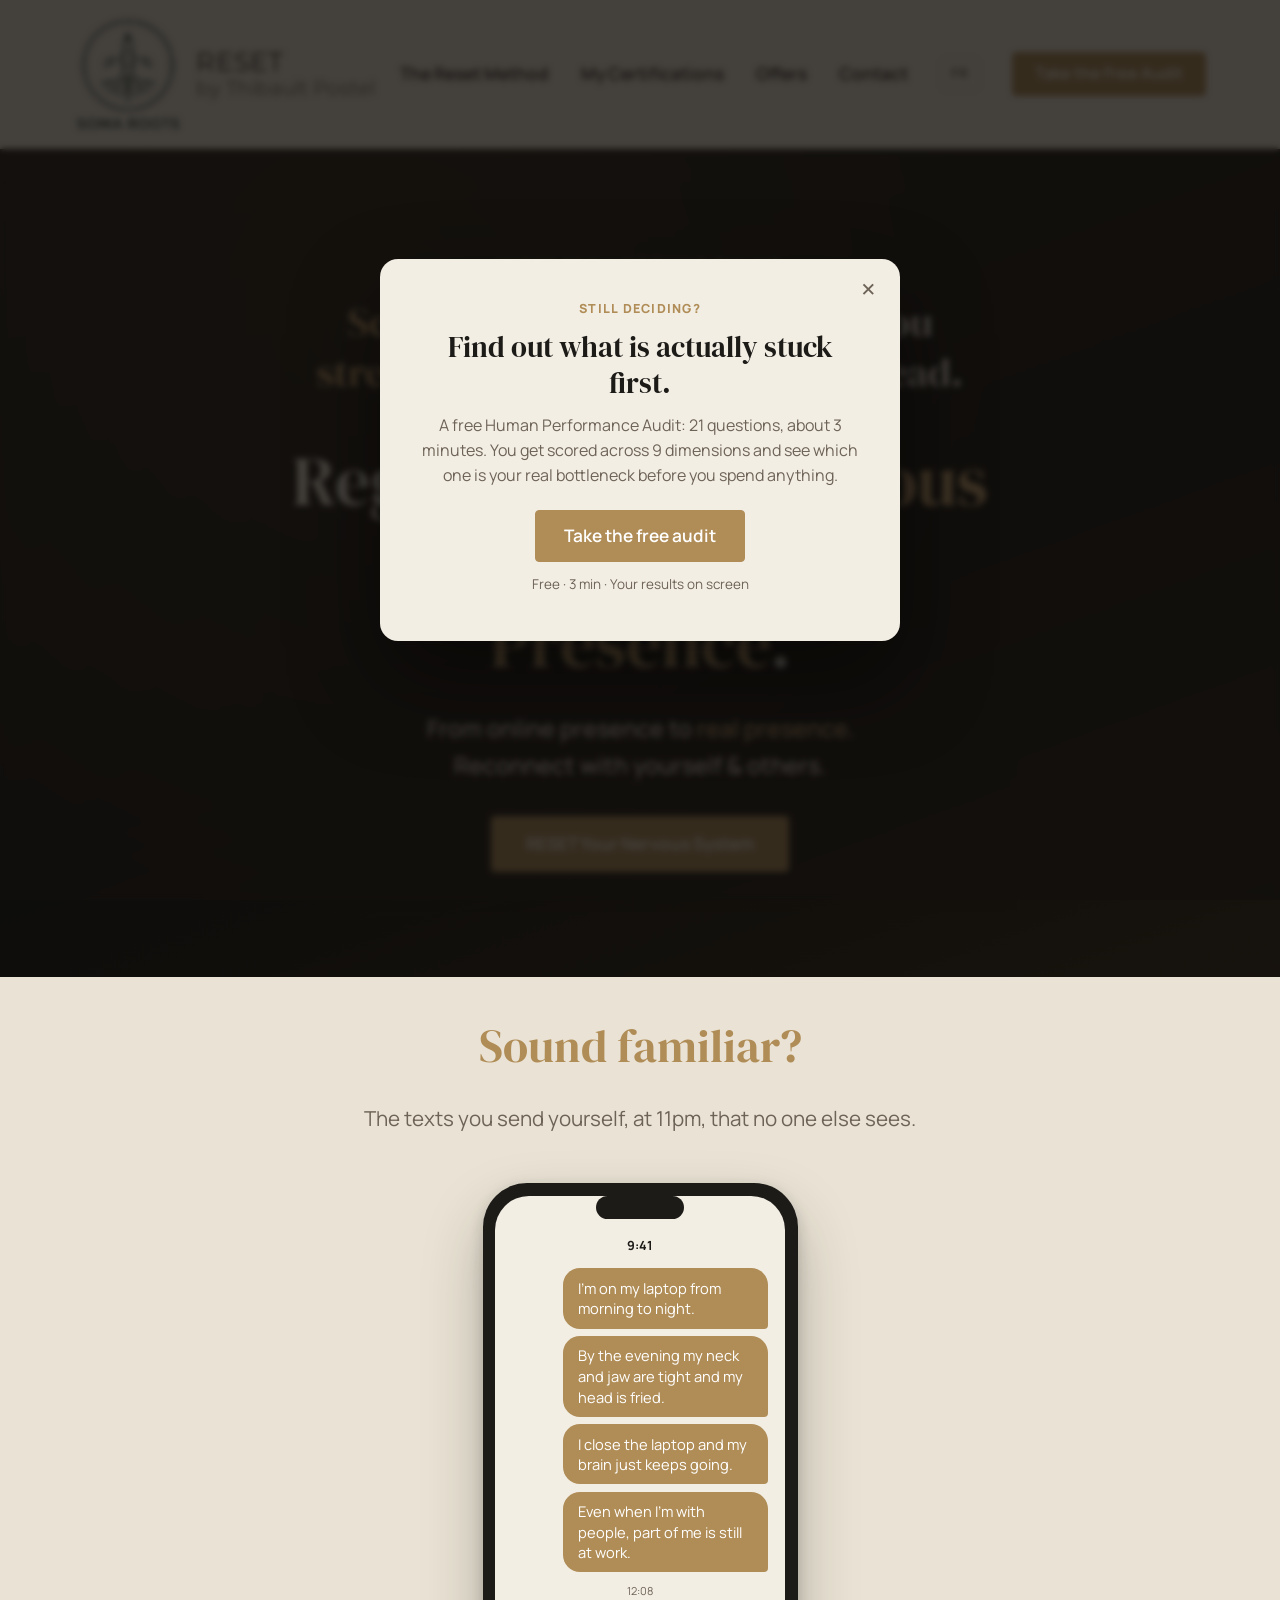
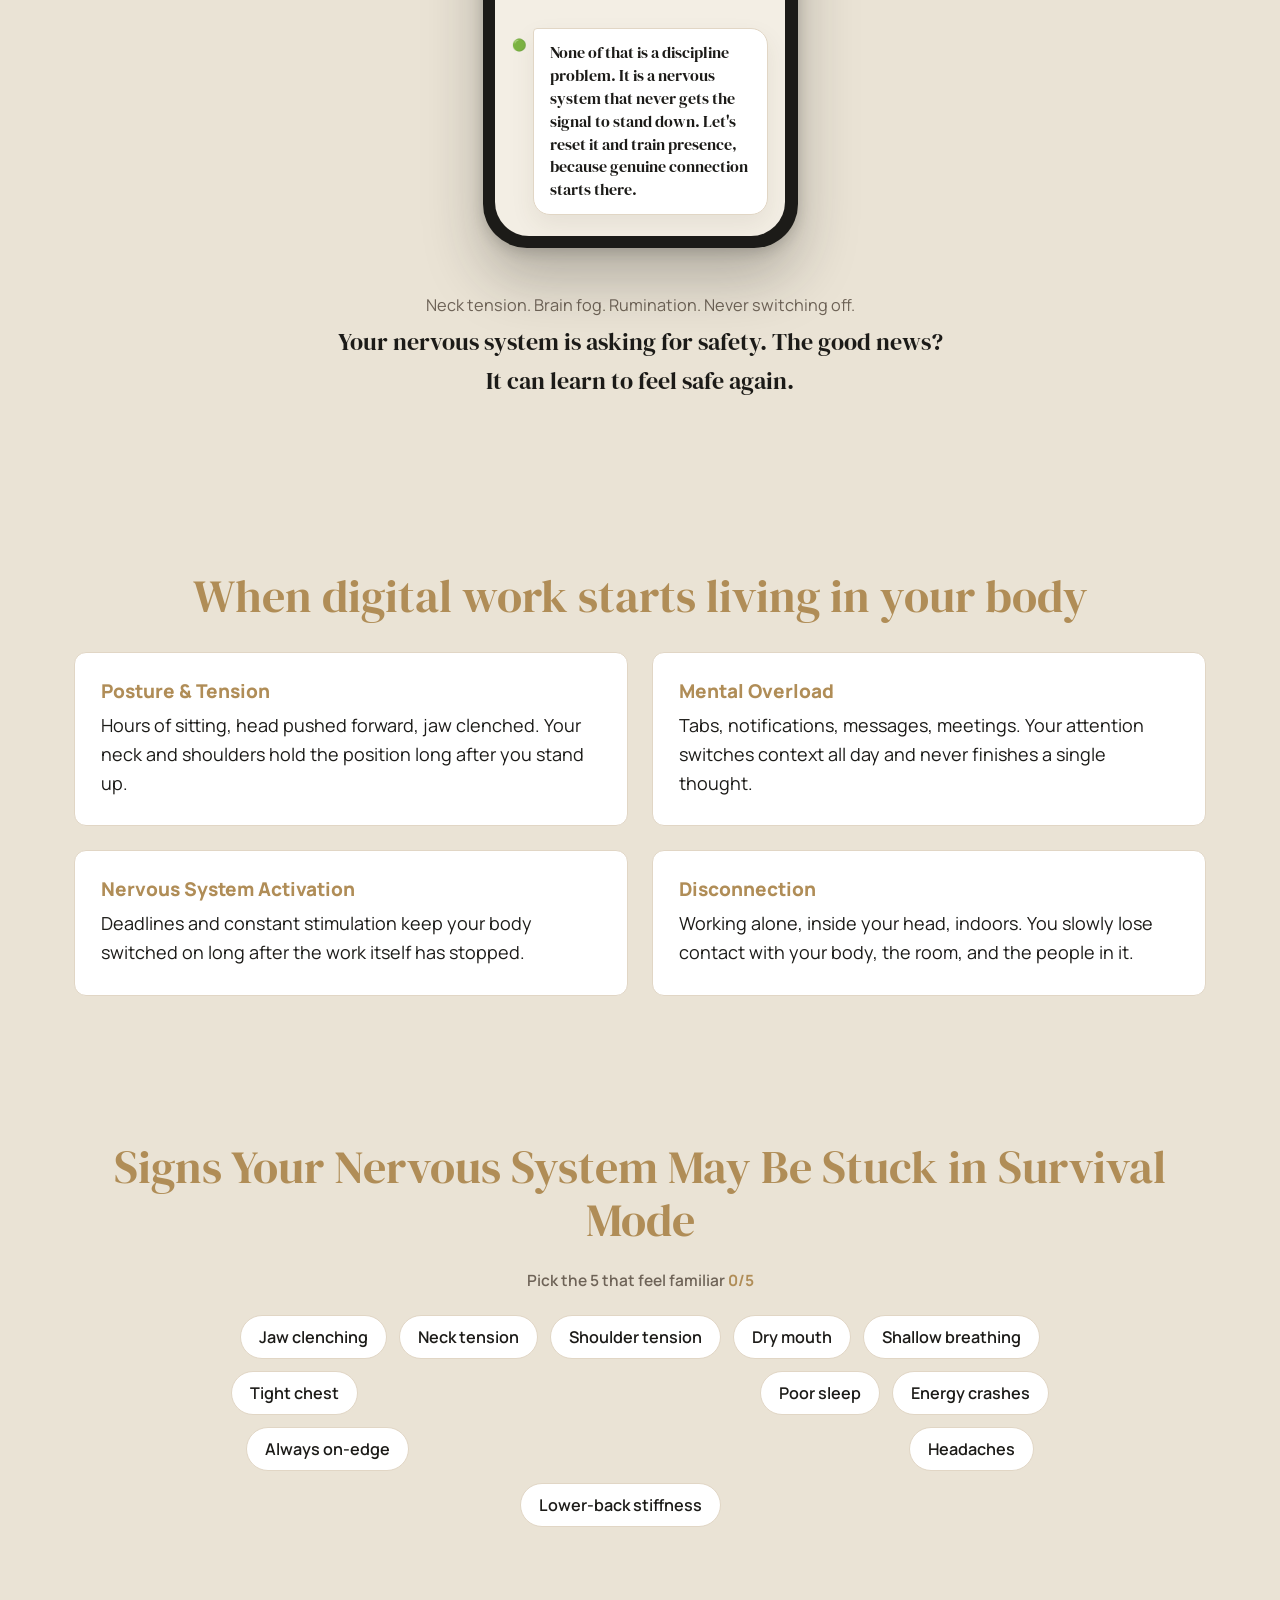
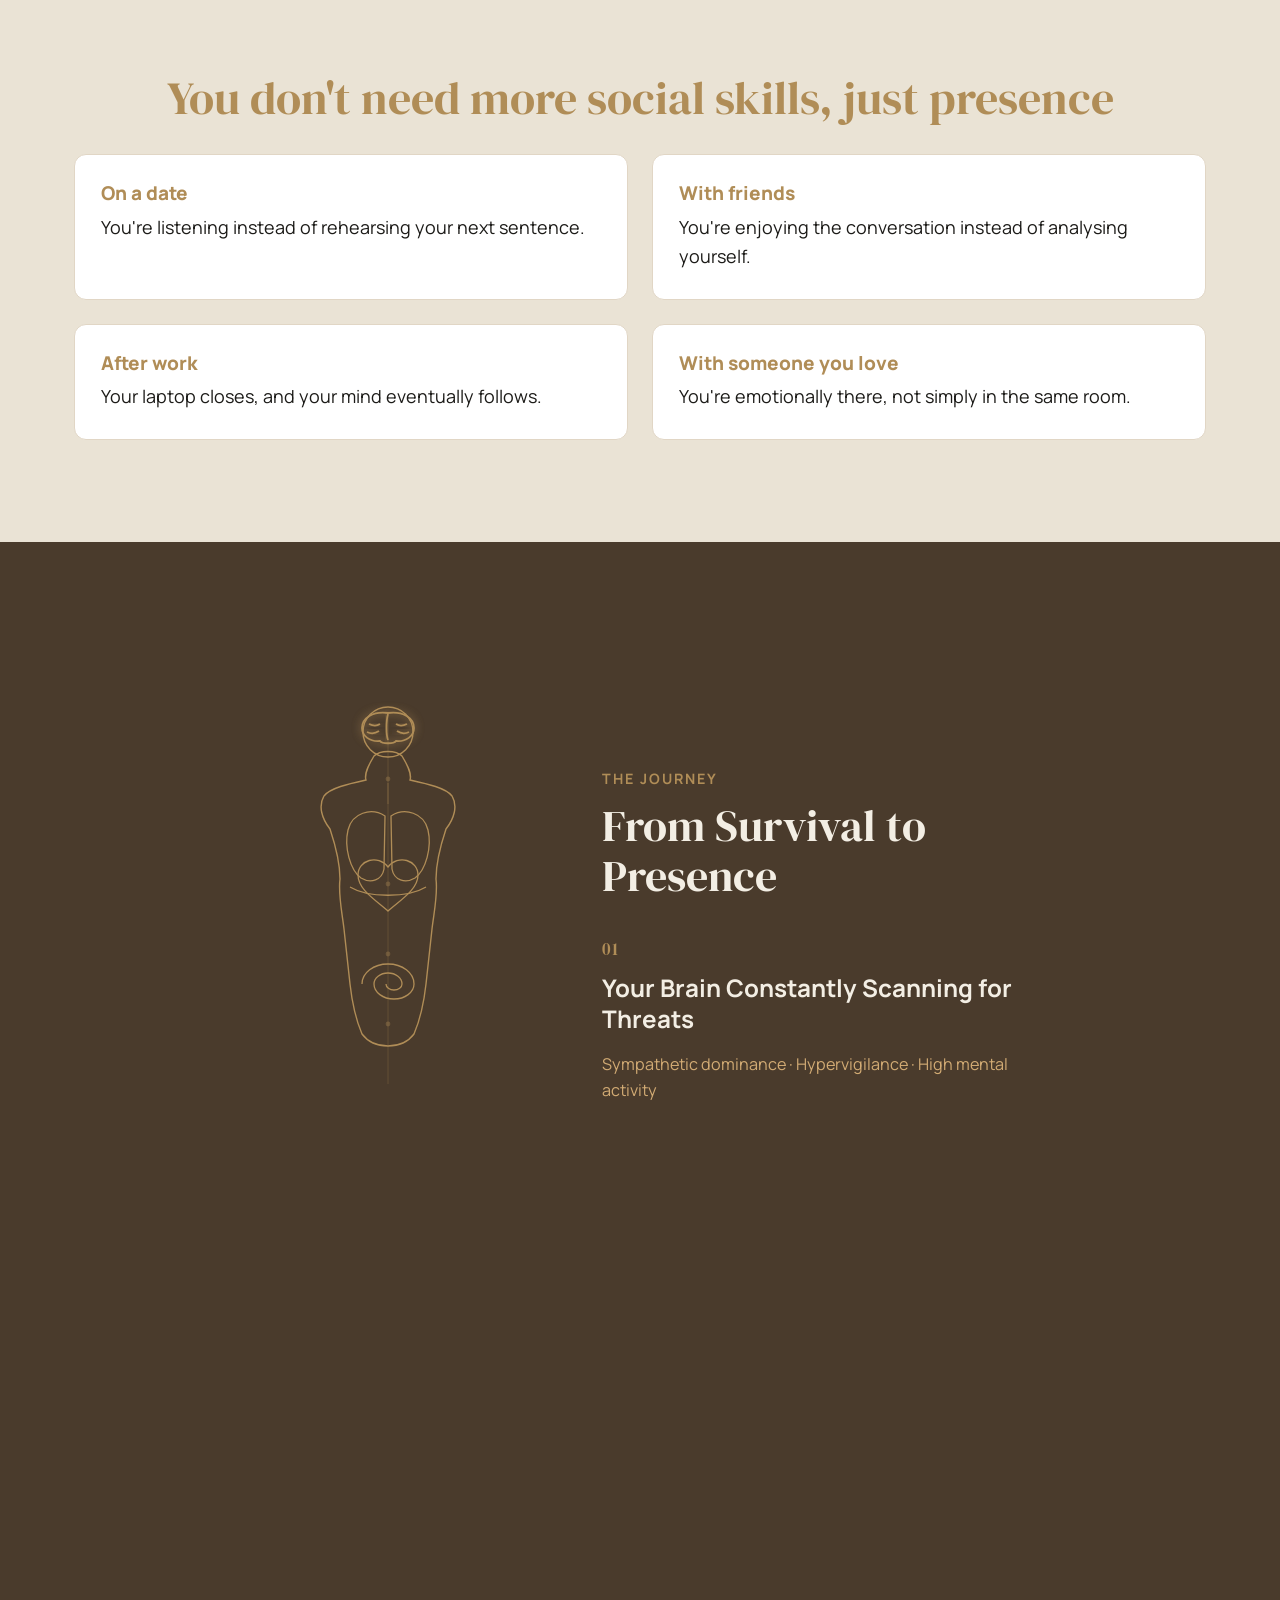
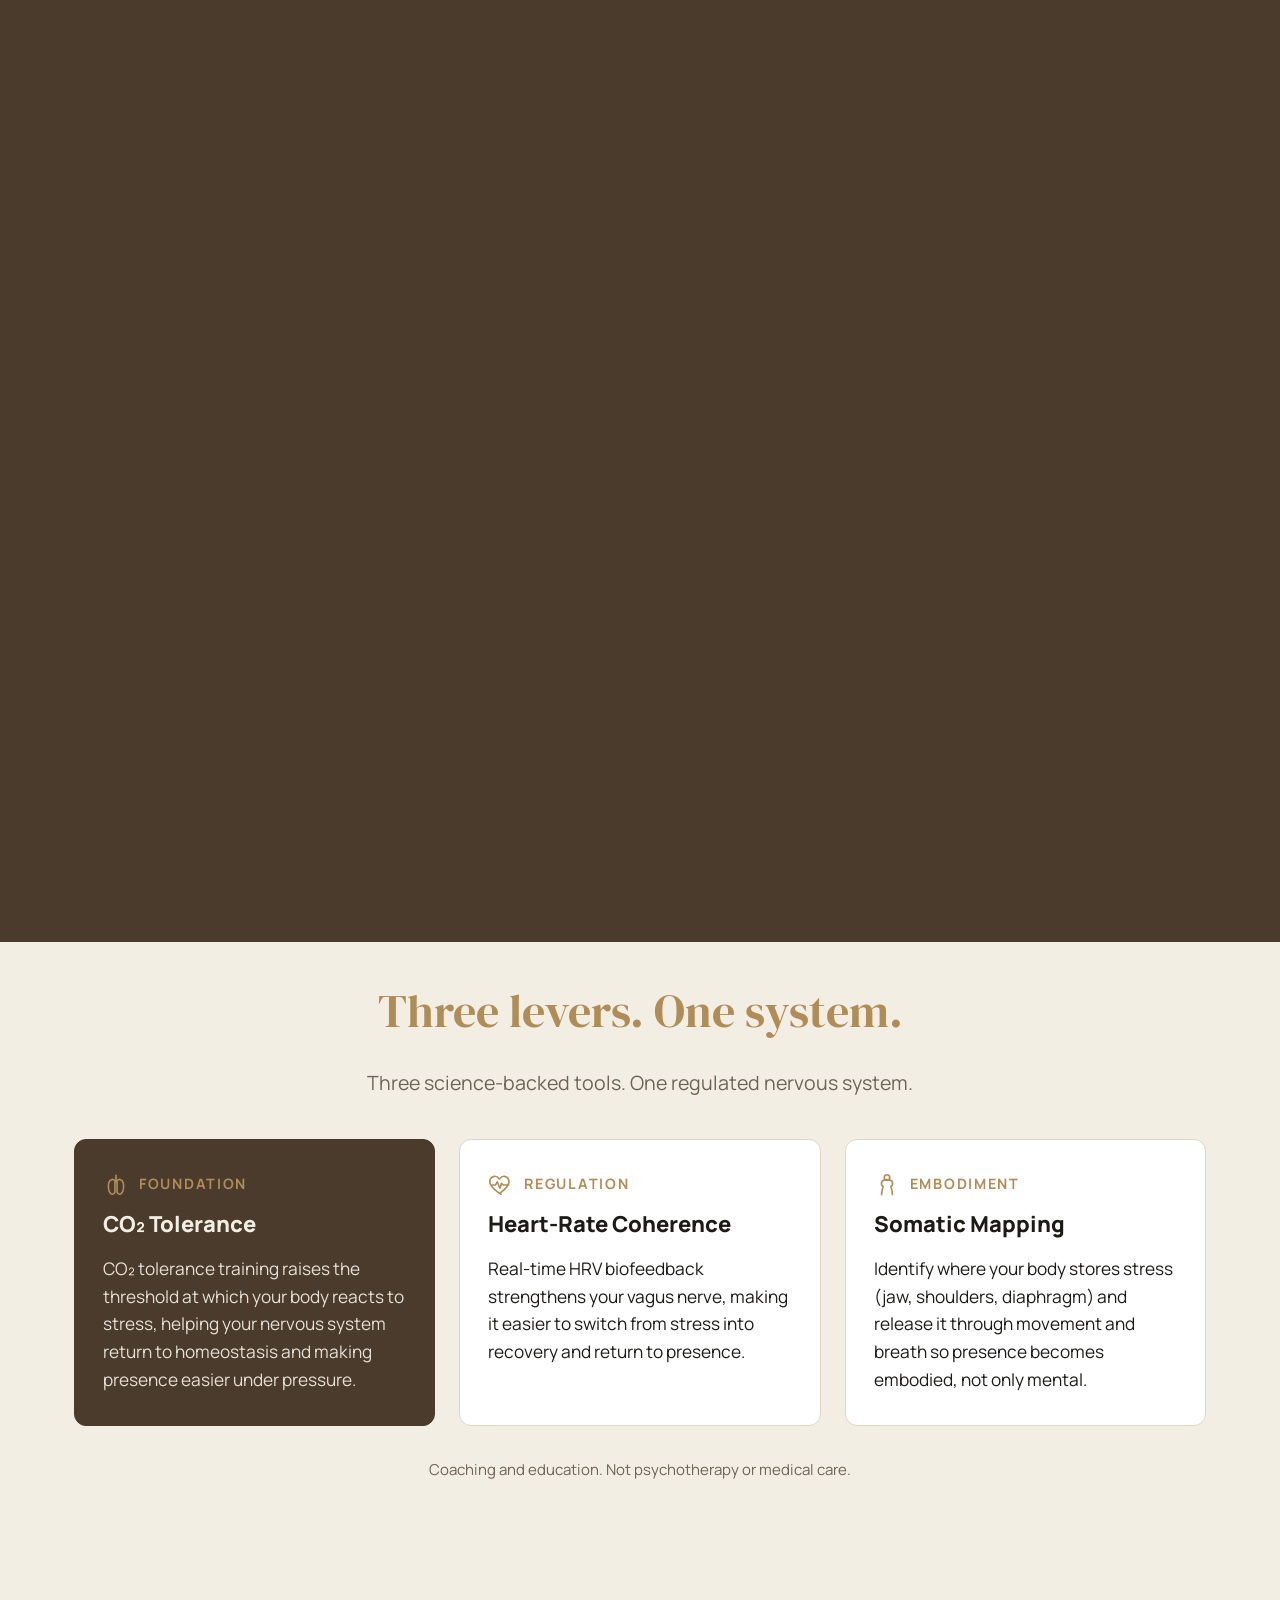
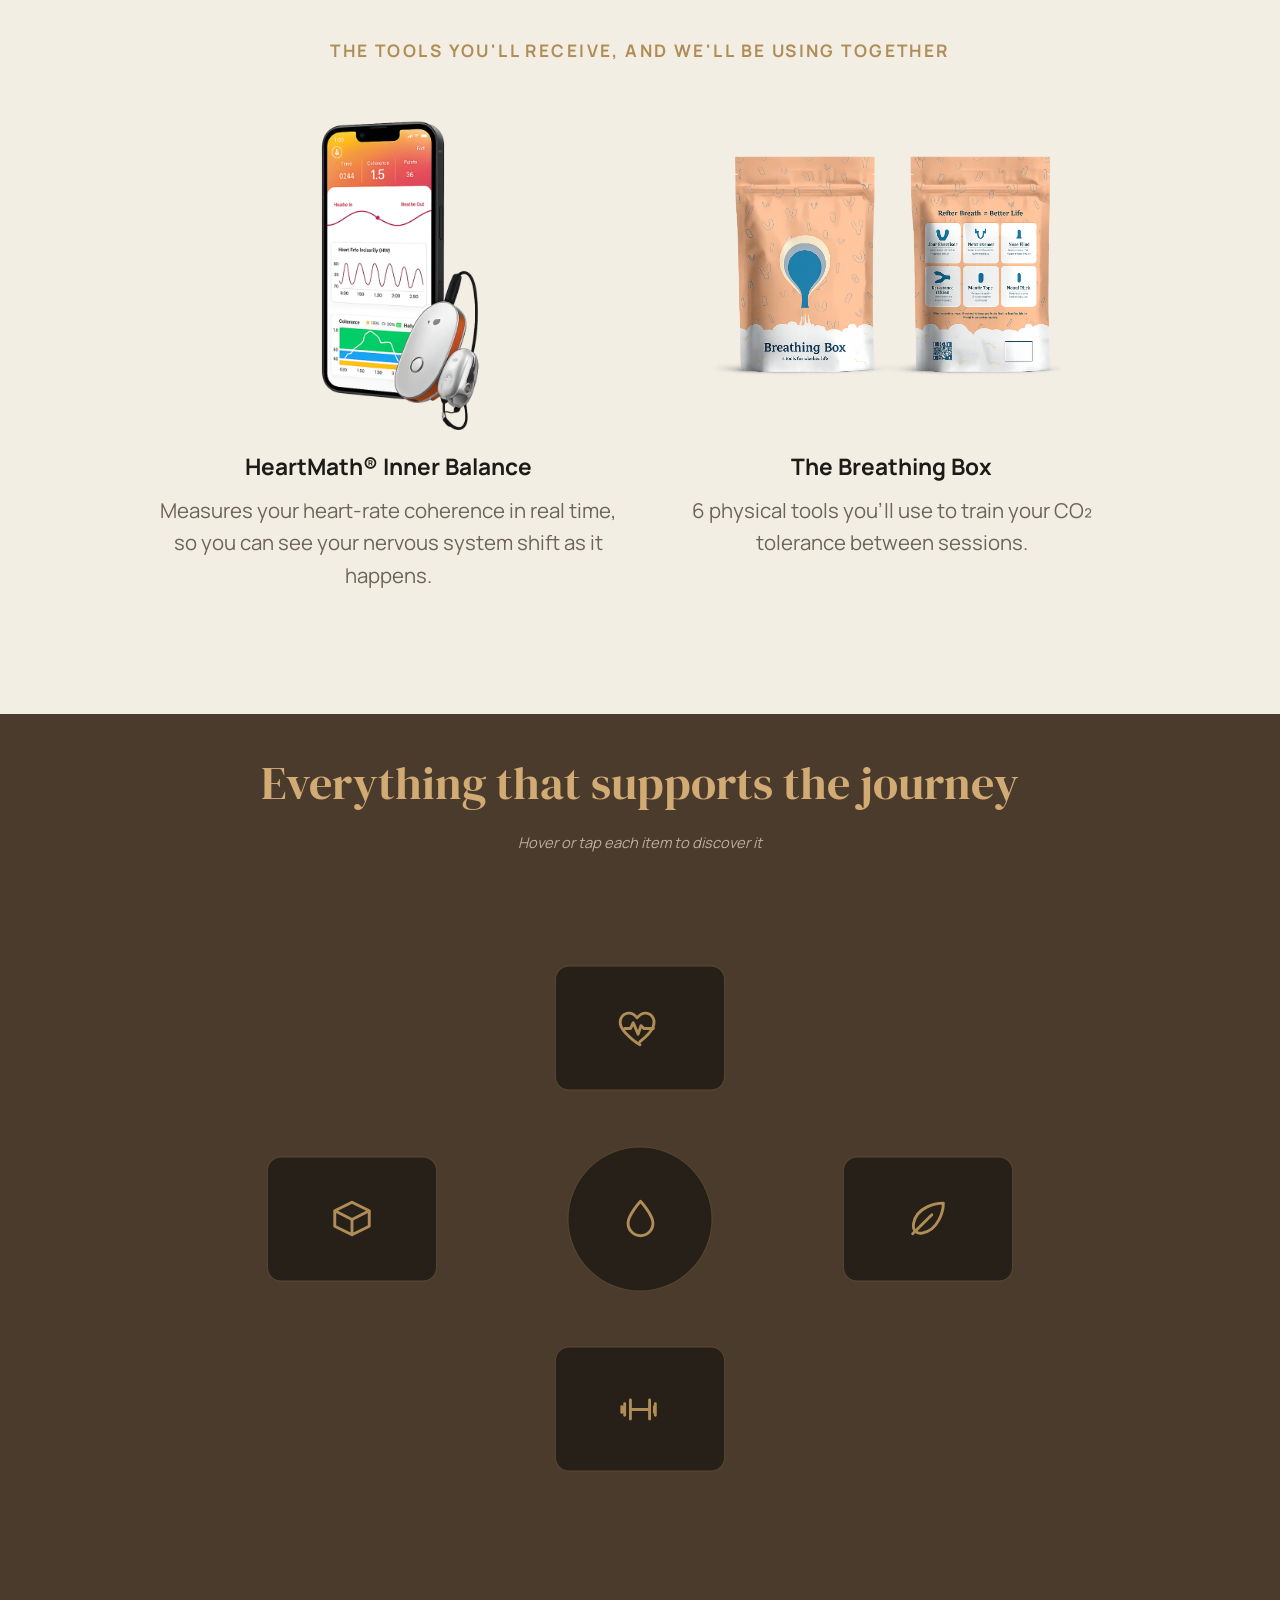
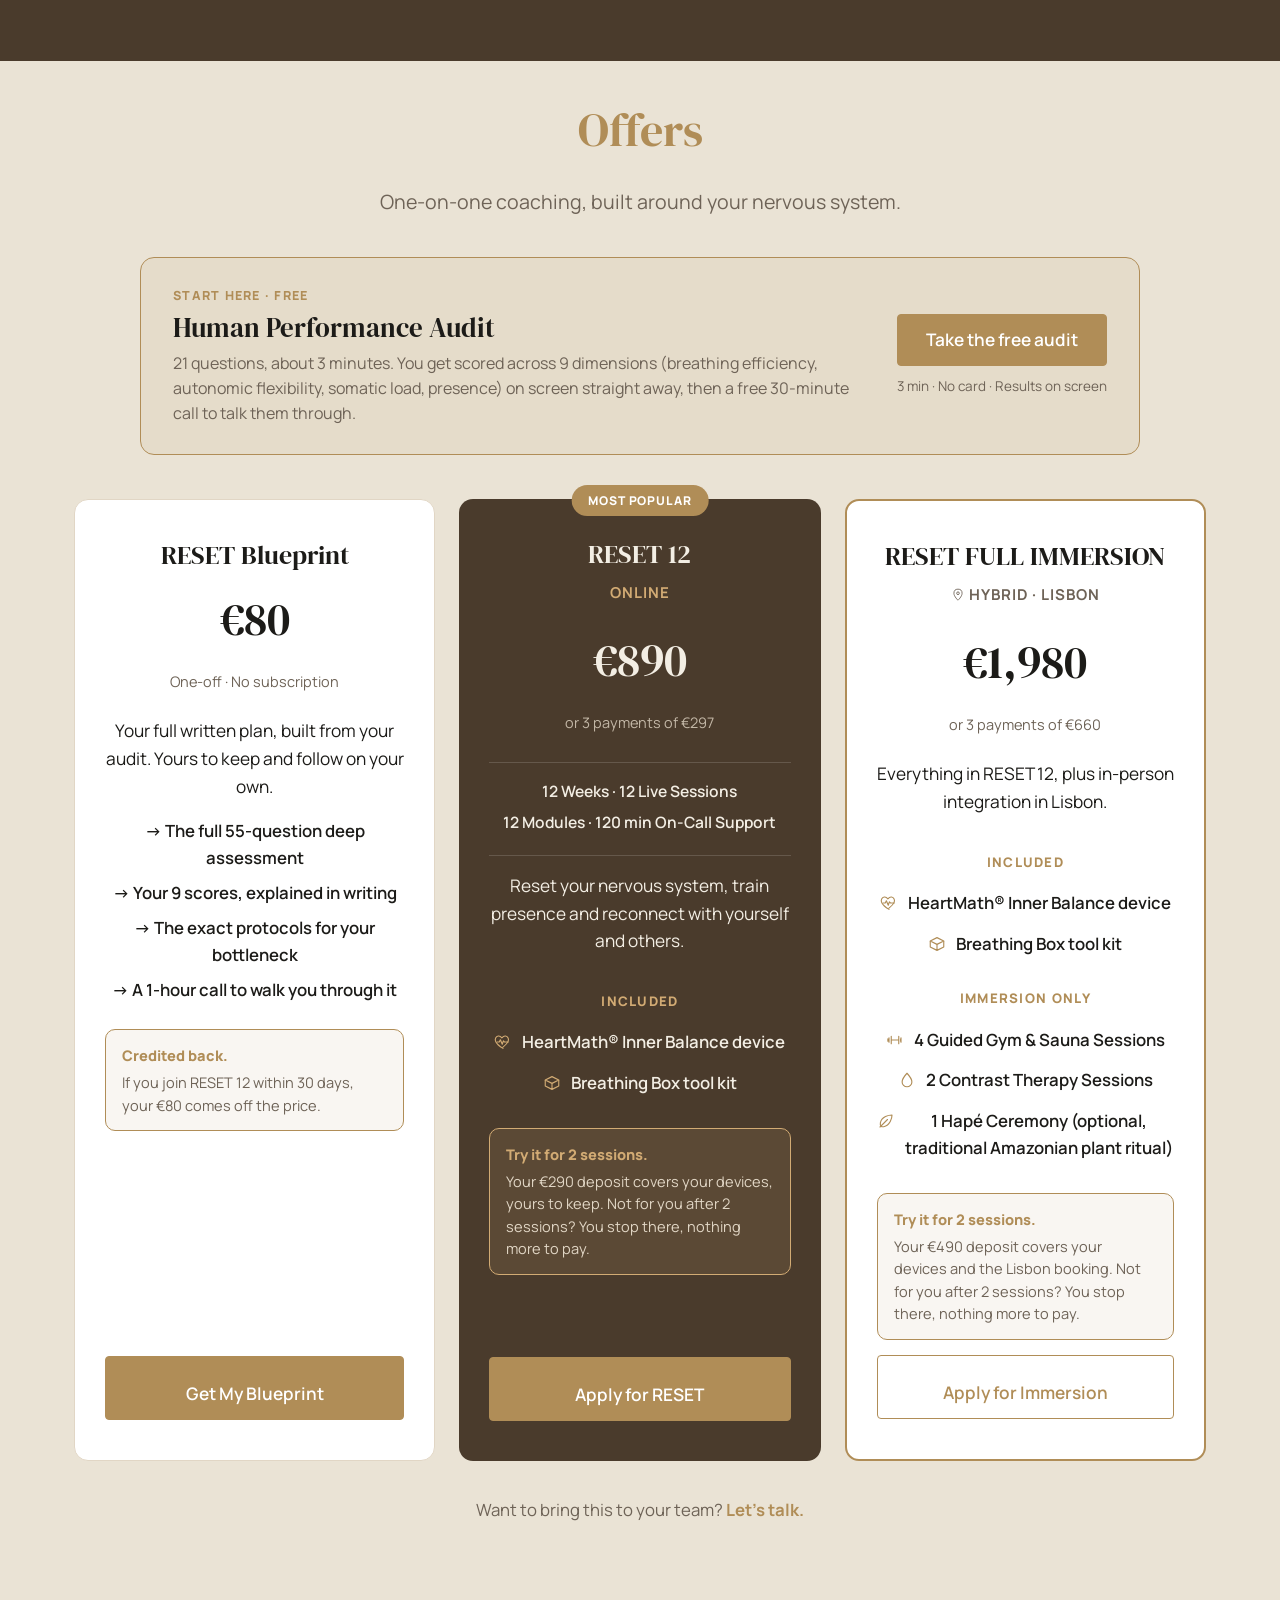
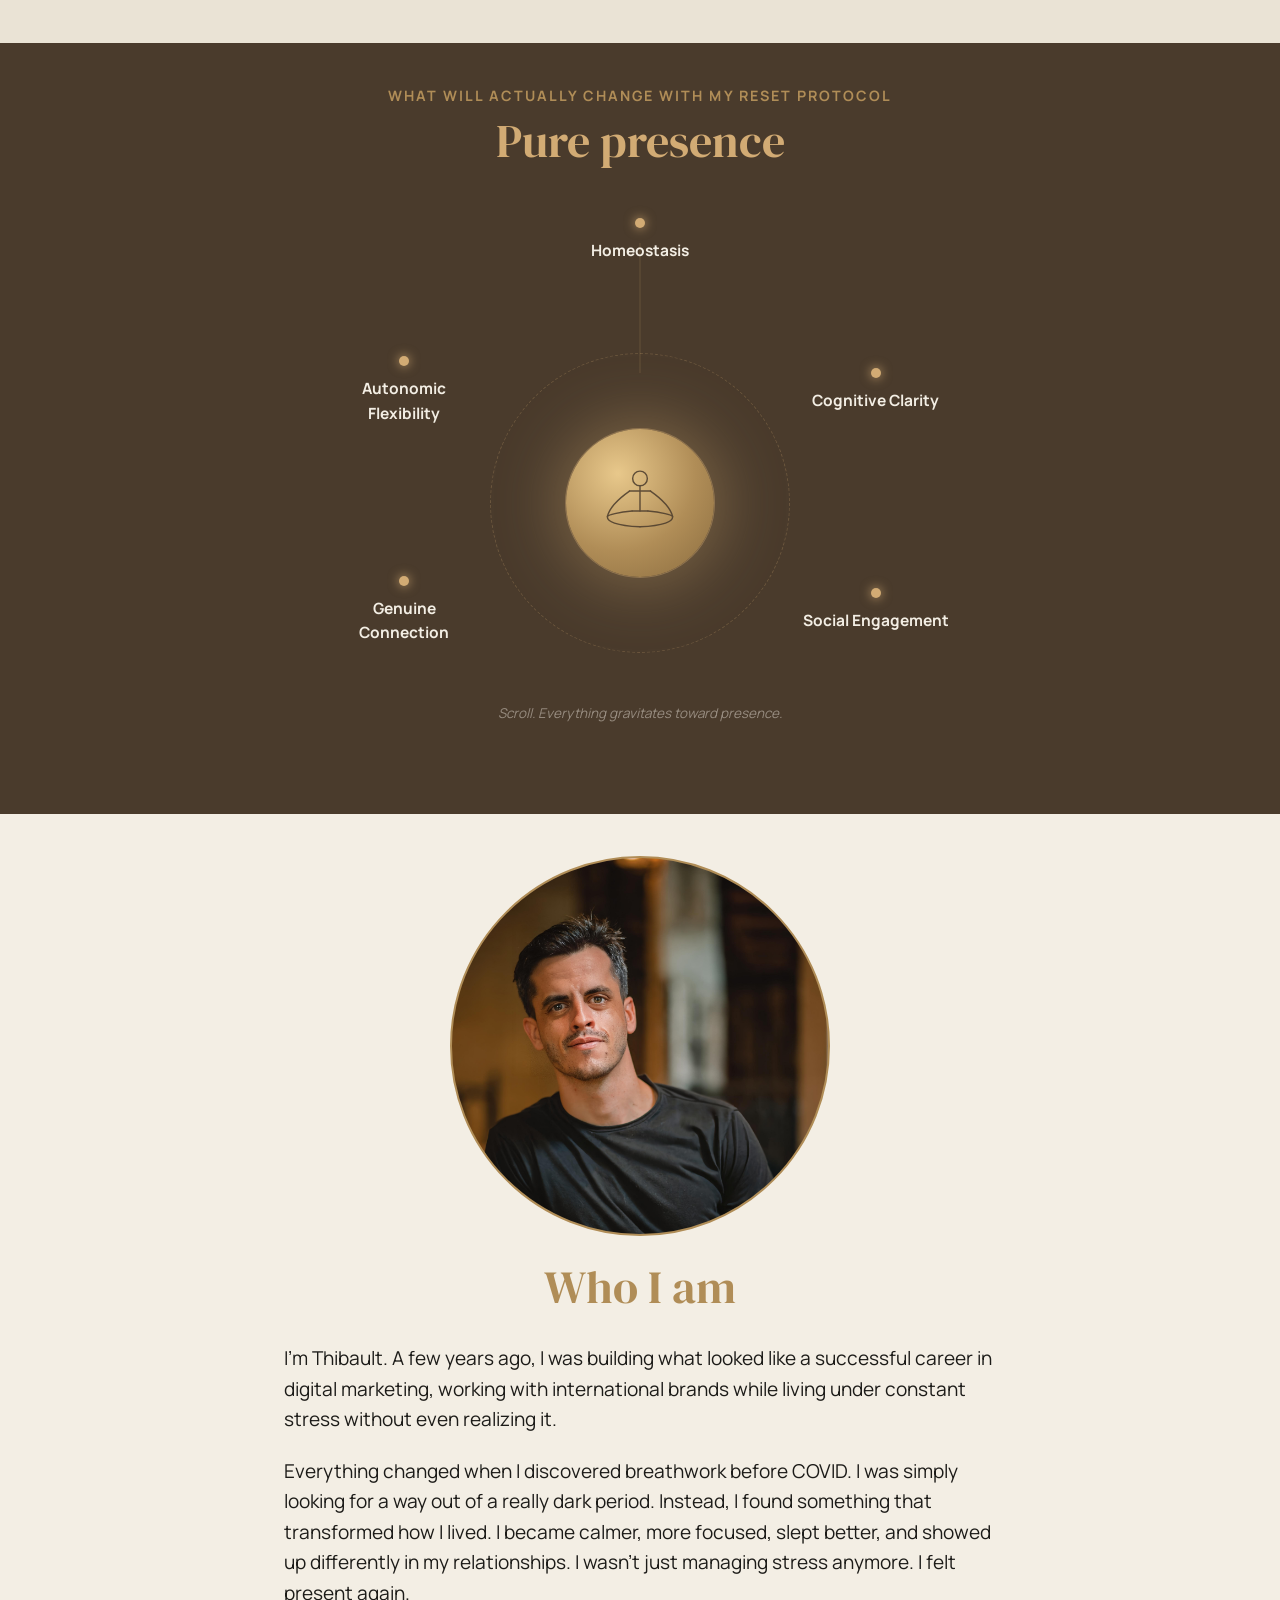
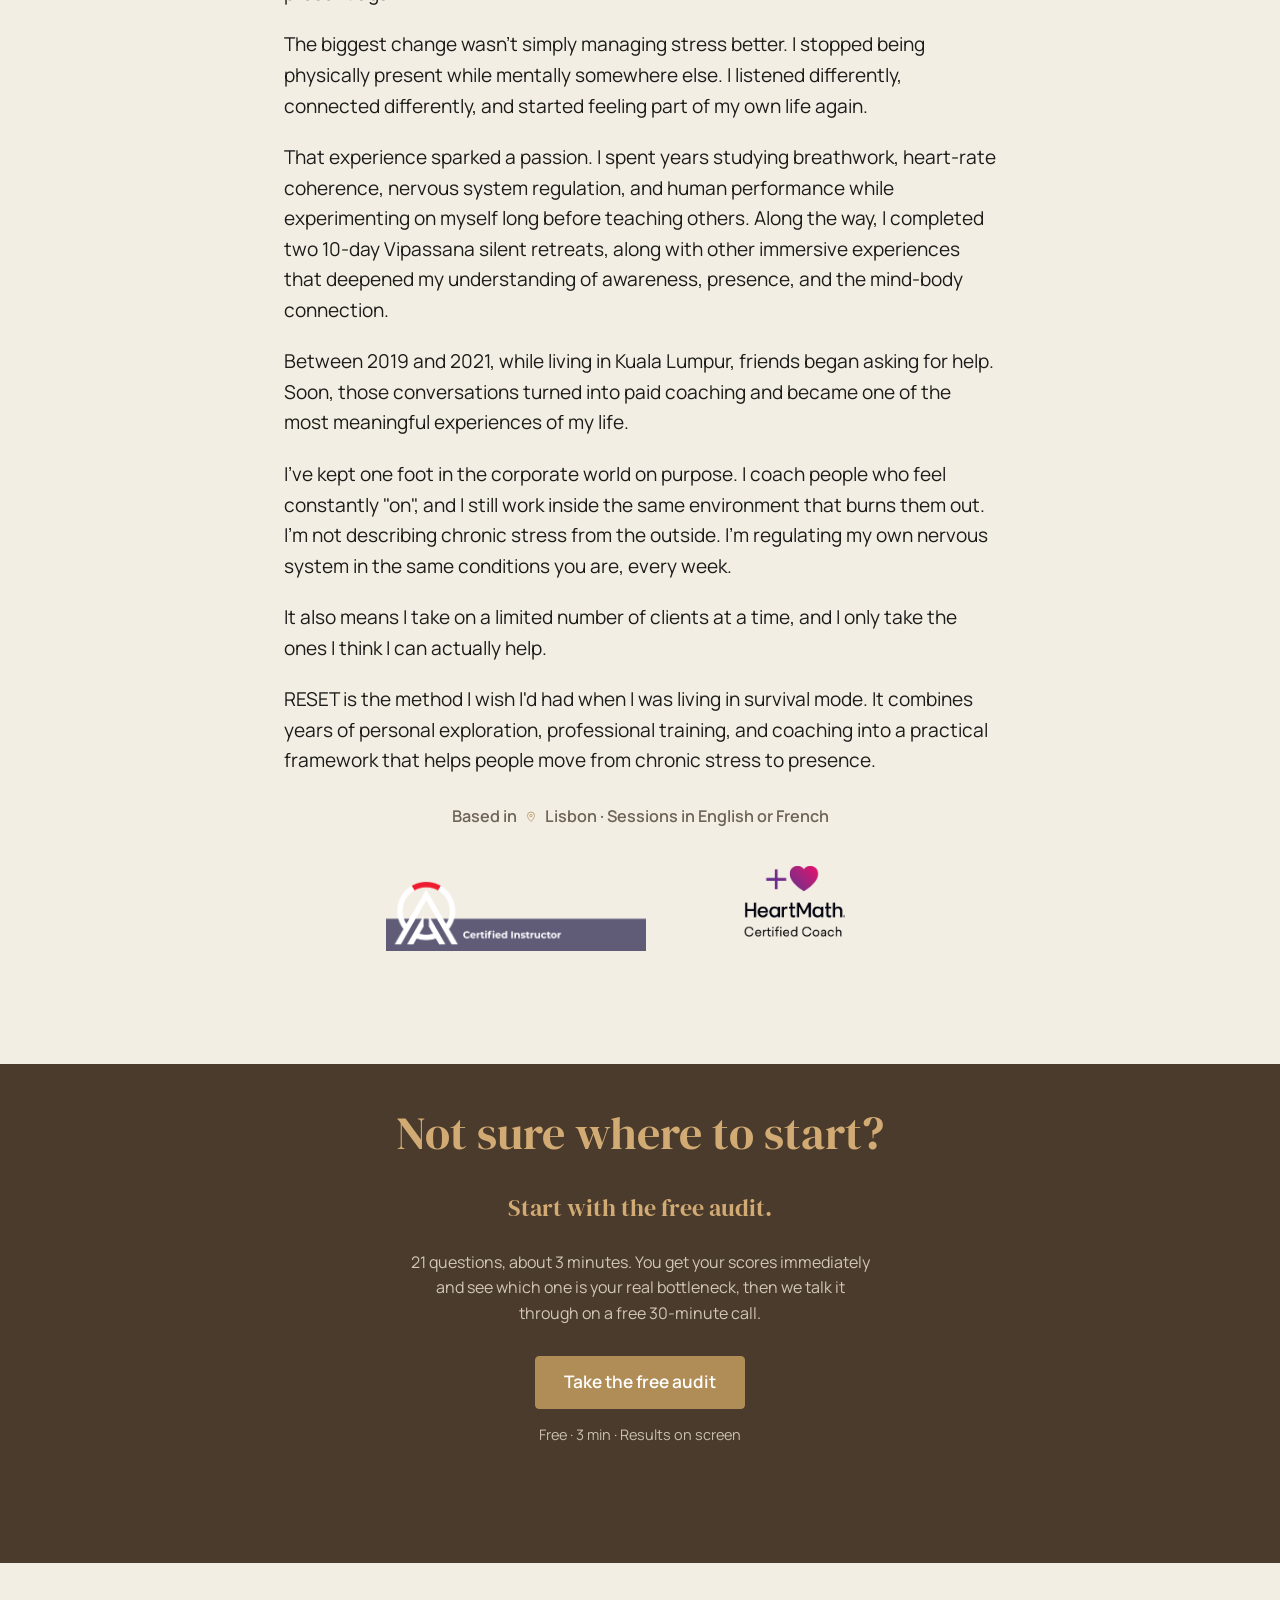
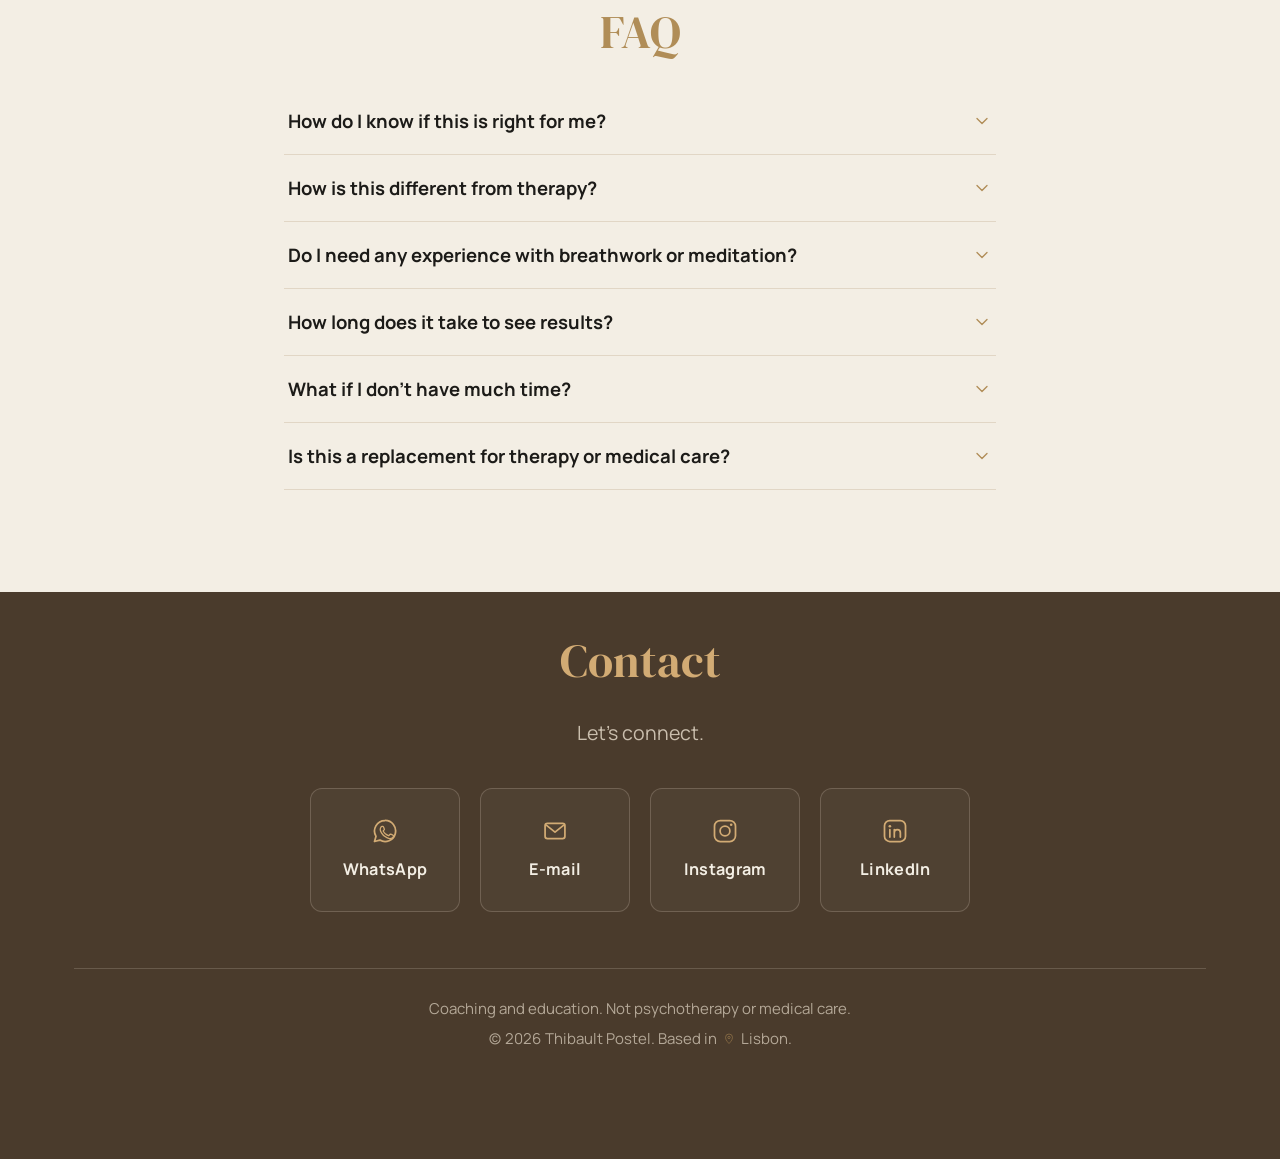
==== commit 8cfe9f34: "Gold Nervous System in the hero headline" ====
--- a/thibault-reset/index.html
+++ b/thibault-reset/index.html
@@ -113,7 +113,7 @@
     <p class="eyebrow-title hero-eyebrow">Wired From Working Online</p>
     <p class="hero-problem"><span class="accent-light">Screen-heavy isolation</span> keeps you <span class="accent-light">stressed</span>, tense &amp; <span class="accent-light">stuck</span> in your head.</p>
     <div class="hero-divider" aria-hidden="true"></div>
-    <h1 class="hero-title">Regulate Your Nervous System. Reclaim <span class="accent-light">Presence</span>.</h1>
+    <h1 class="hero-title">Regulate Your <span class="accent-light">Nervous System</span>. Reclaim <span class="accent-light">Presence</span>.</h1>
     <p class="hero-subtitle">From online presence to <span class="accent-light">real presence</span>. Reconnect with yourself &amp; others.</p>
     <a href="#offers" class="btn btn-gold hero-cta">RESET Your Nervous System</a>
   </div>
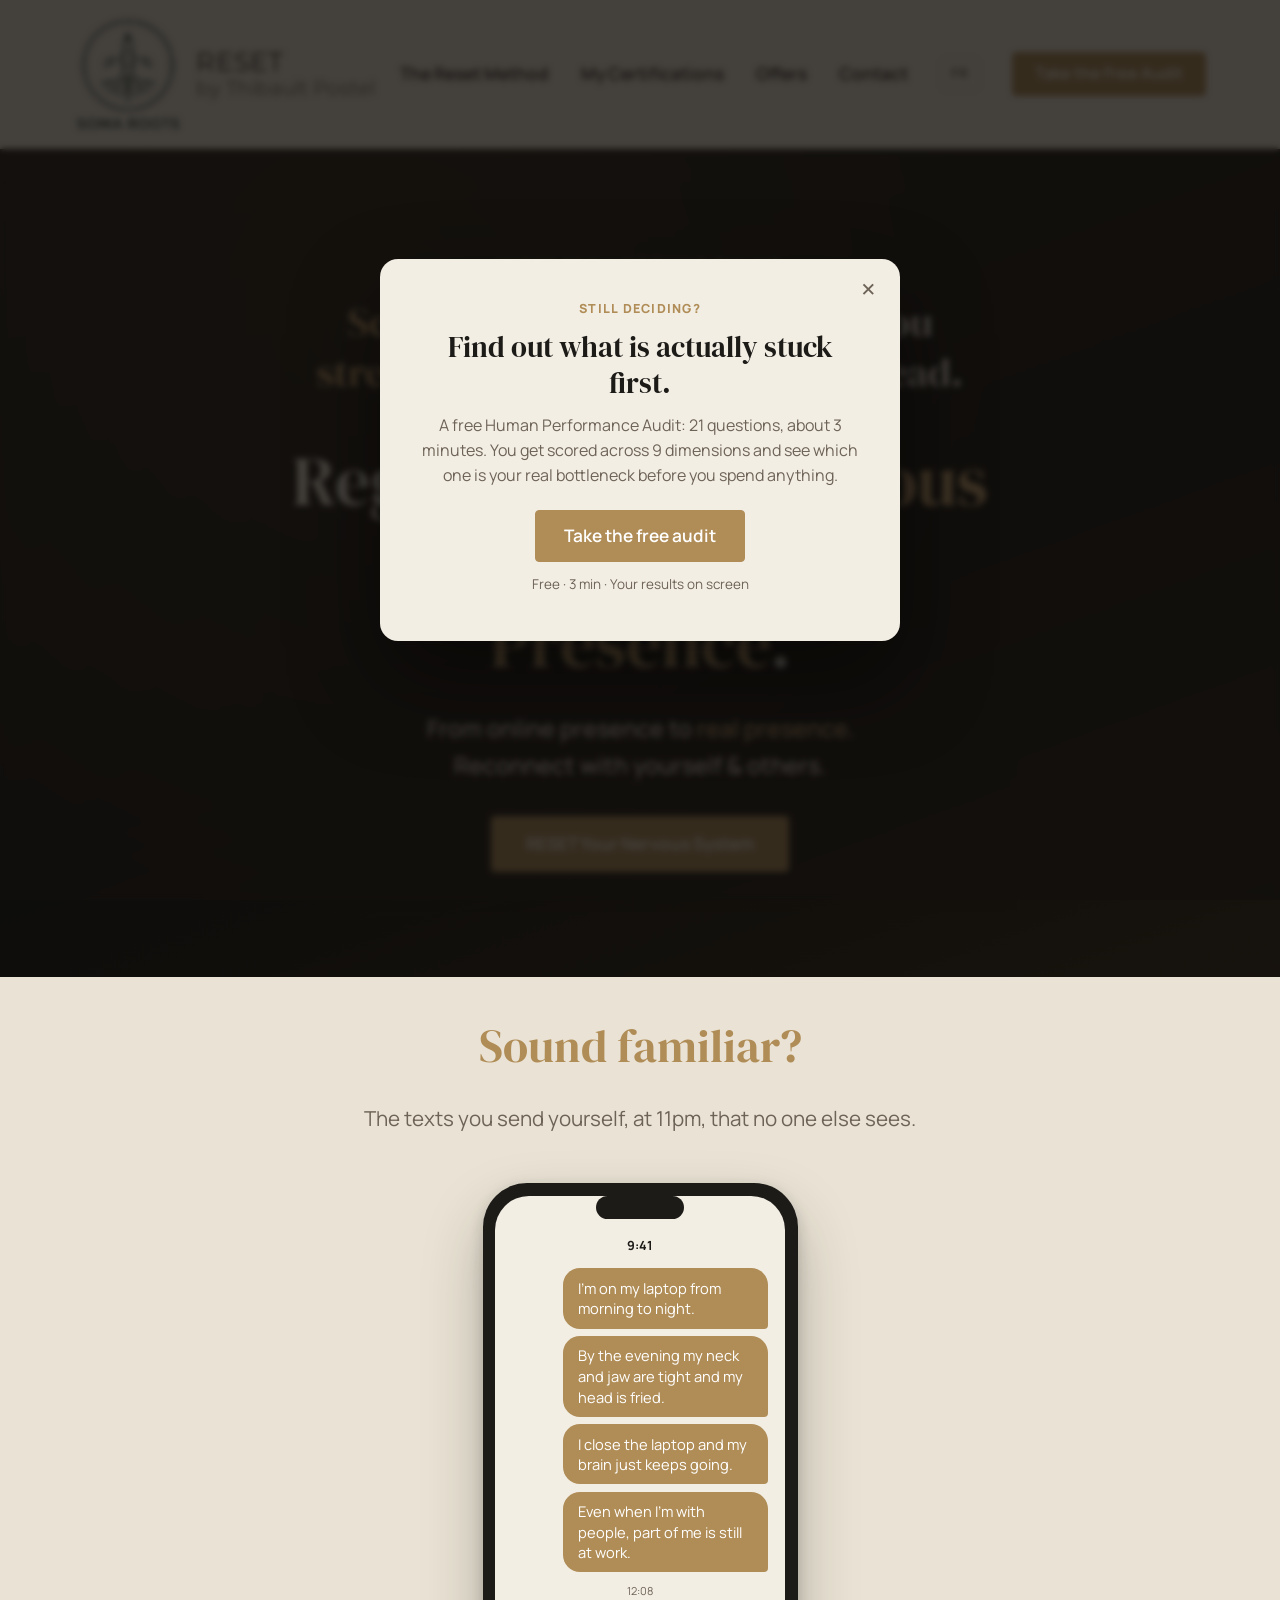
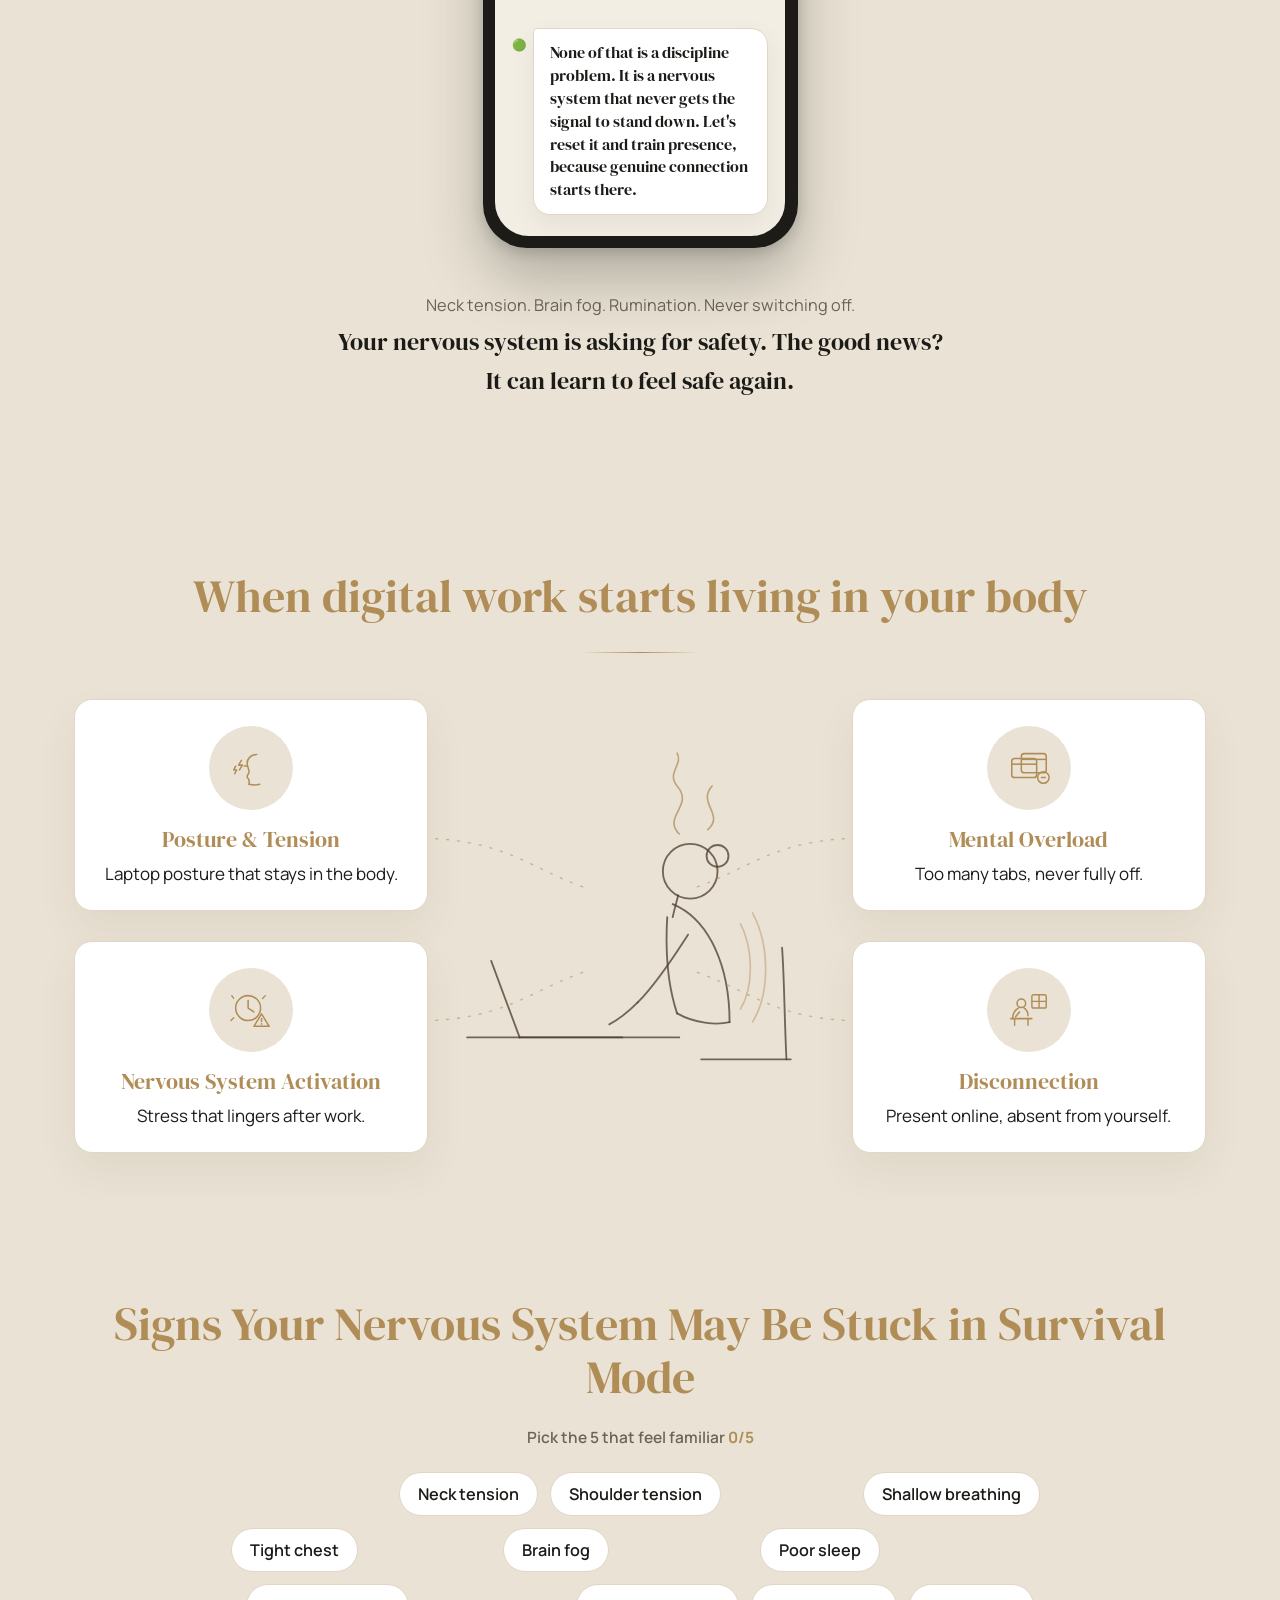
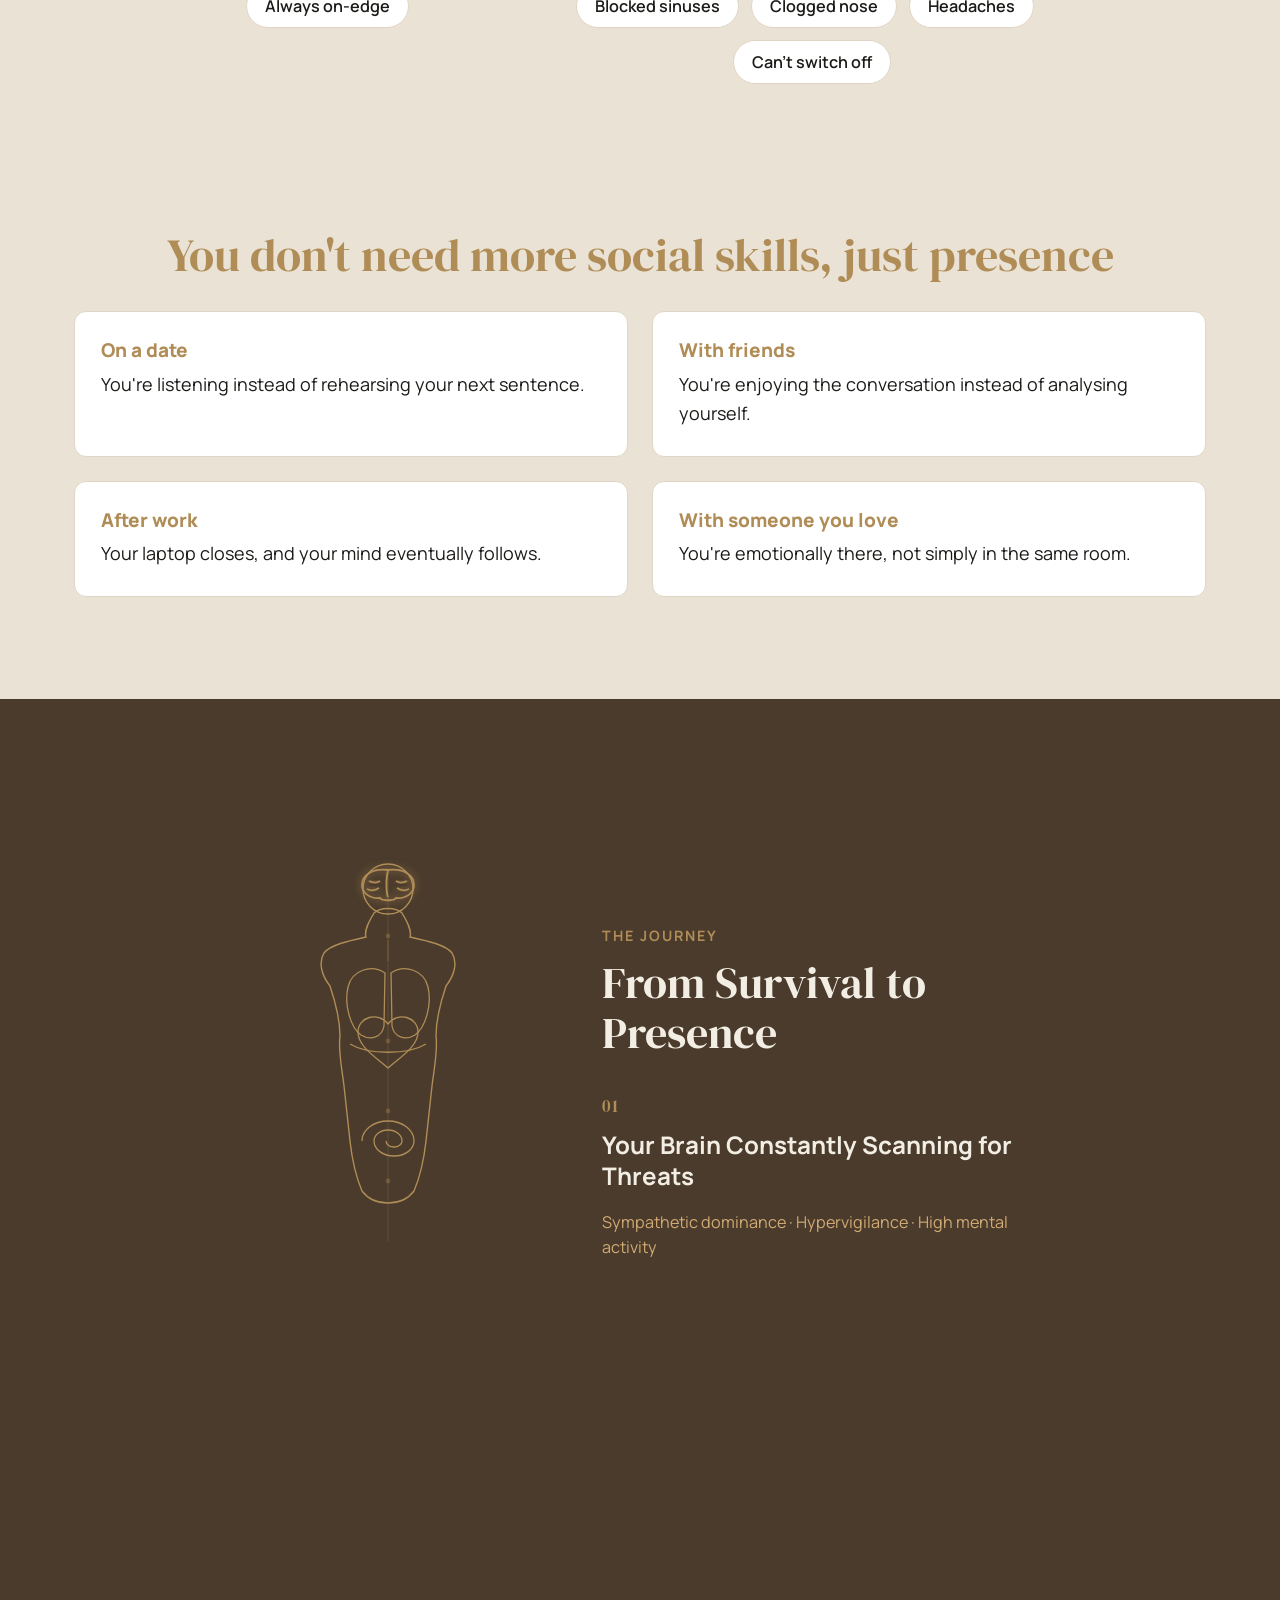
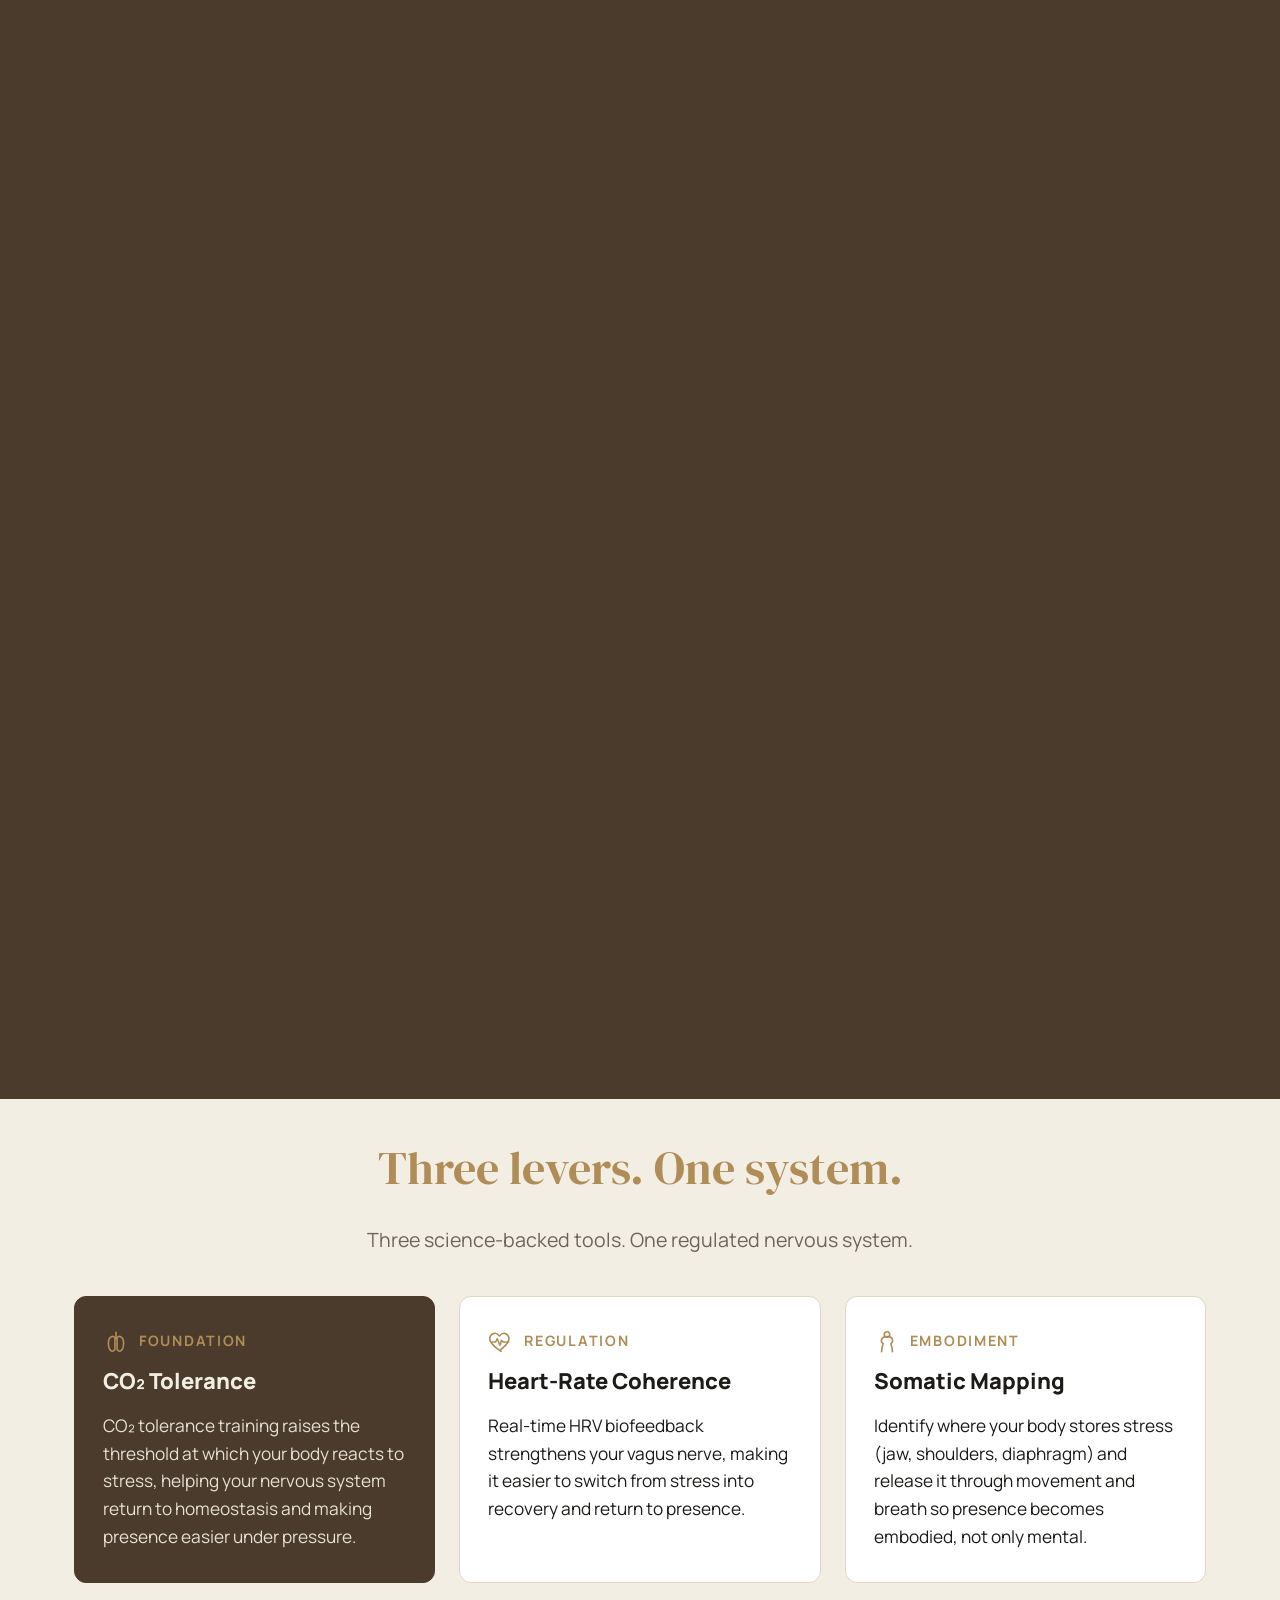
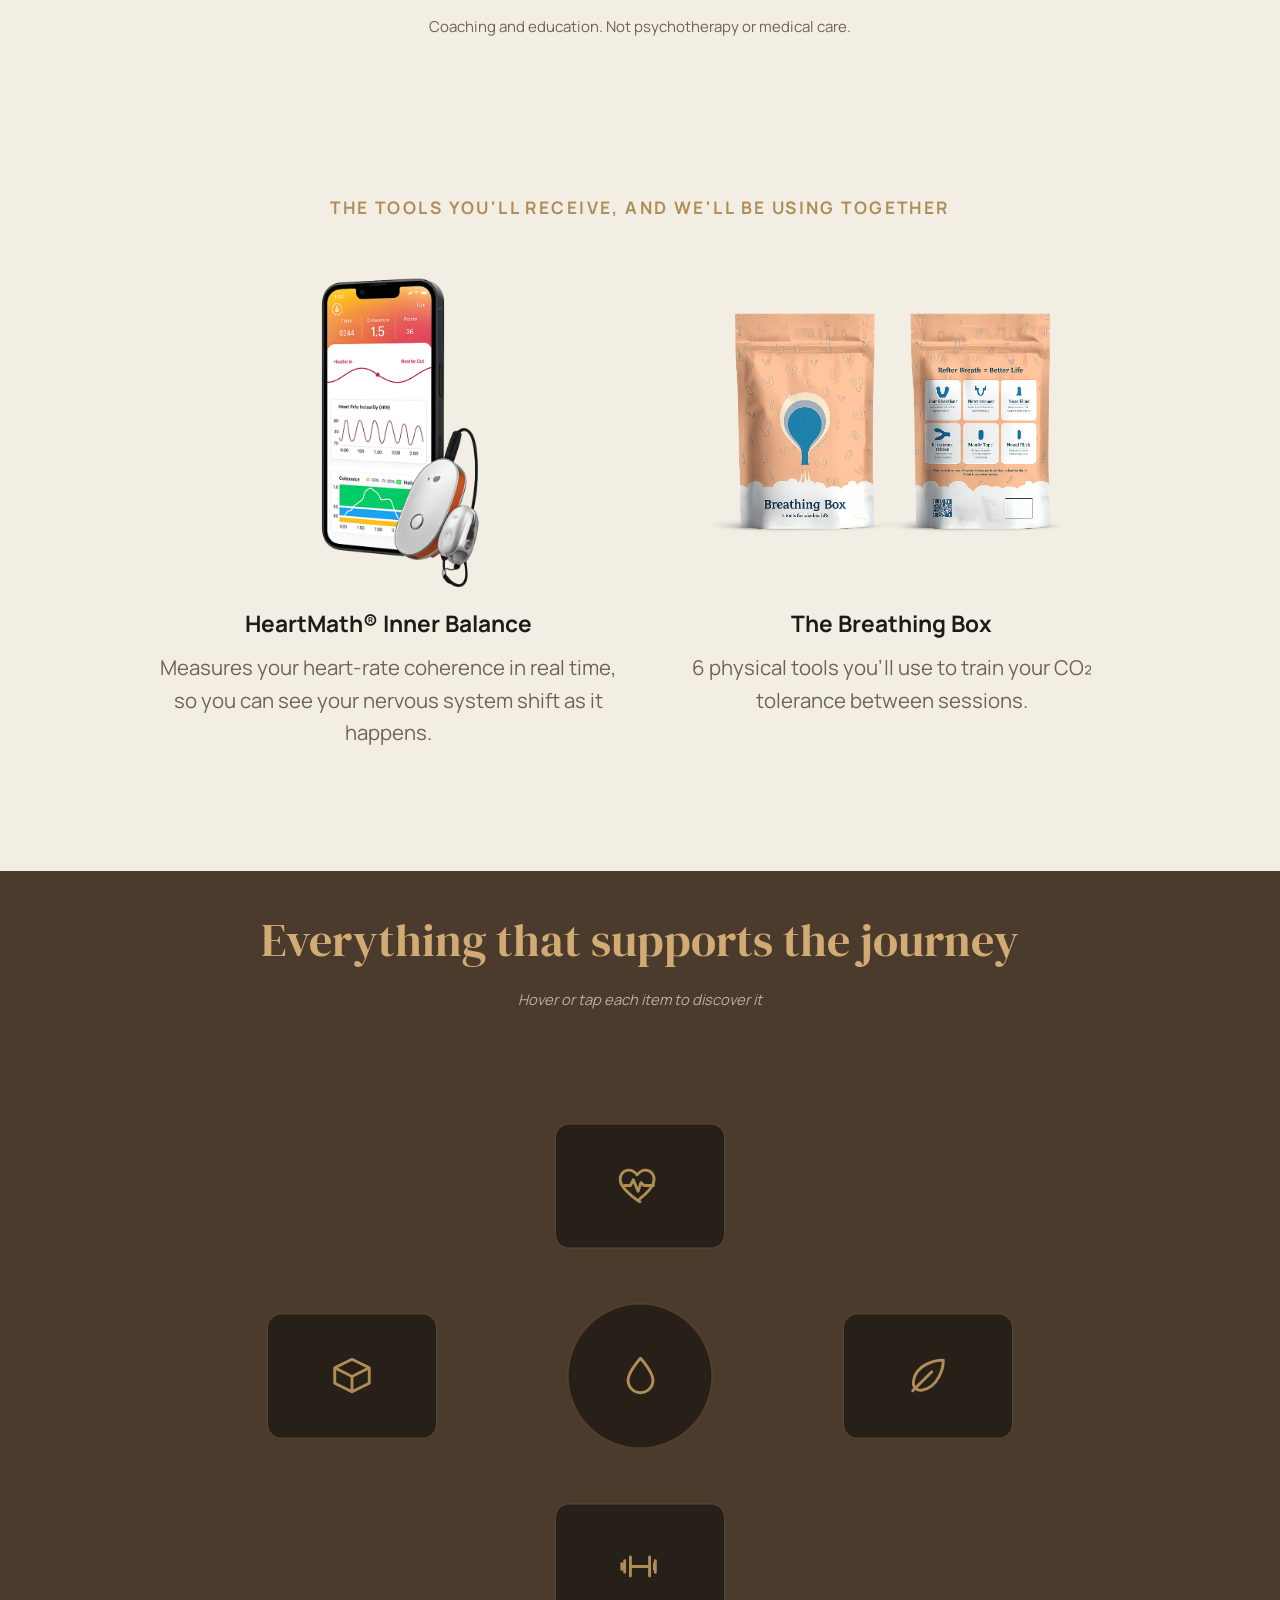
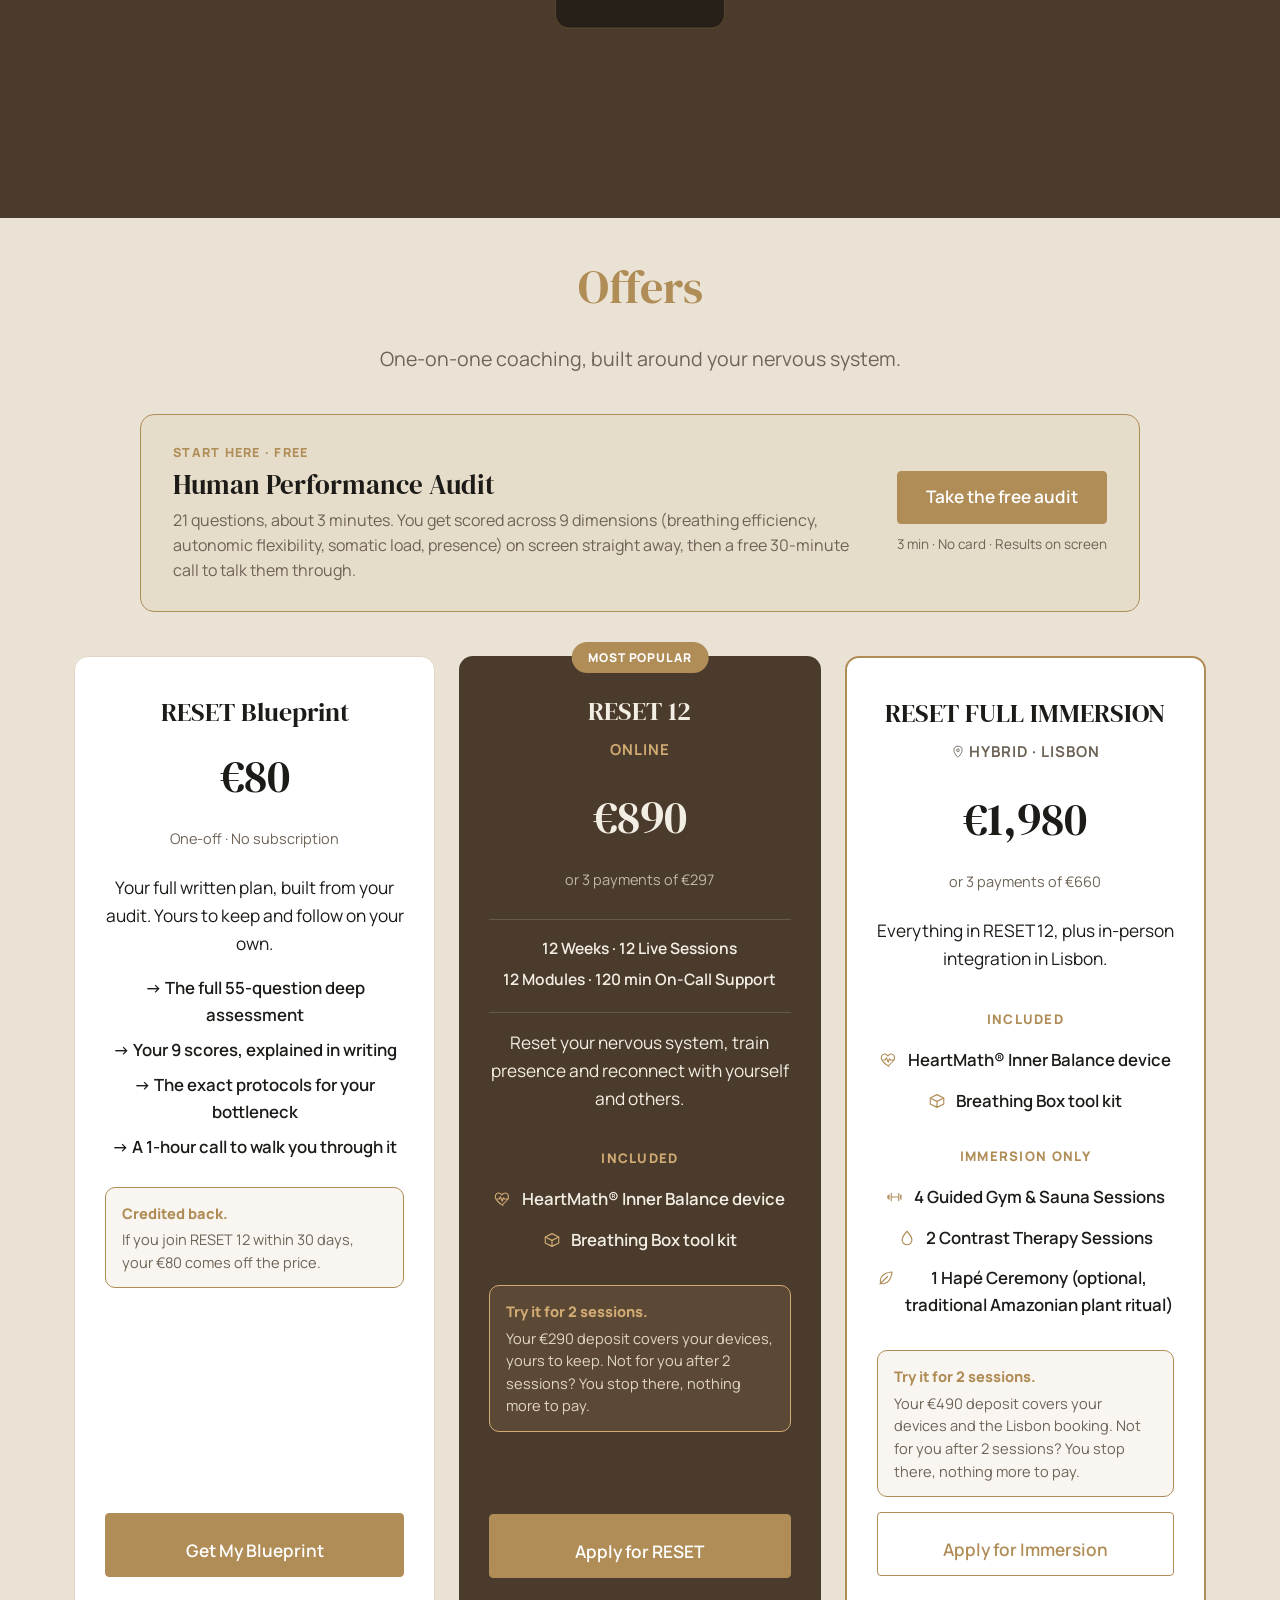
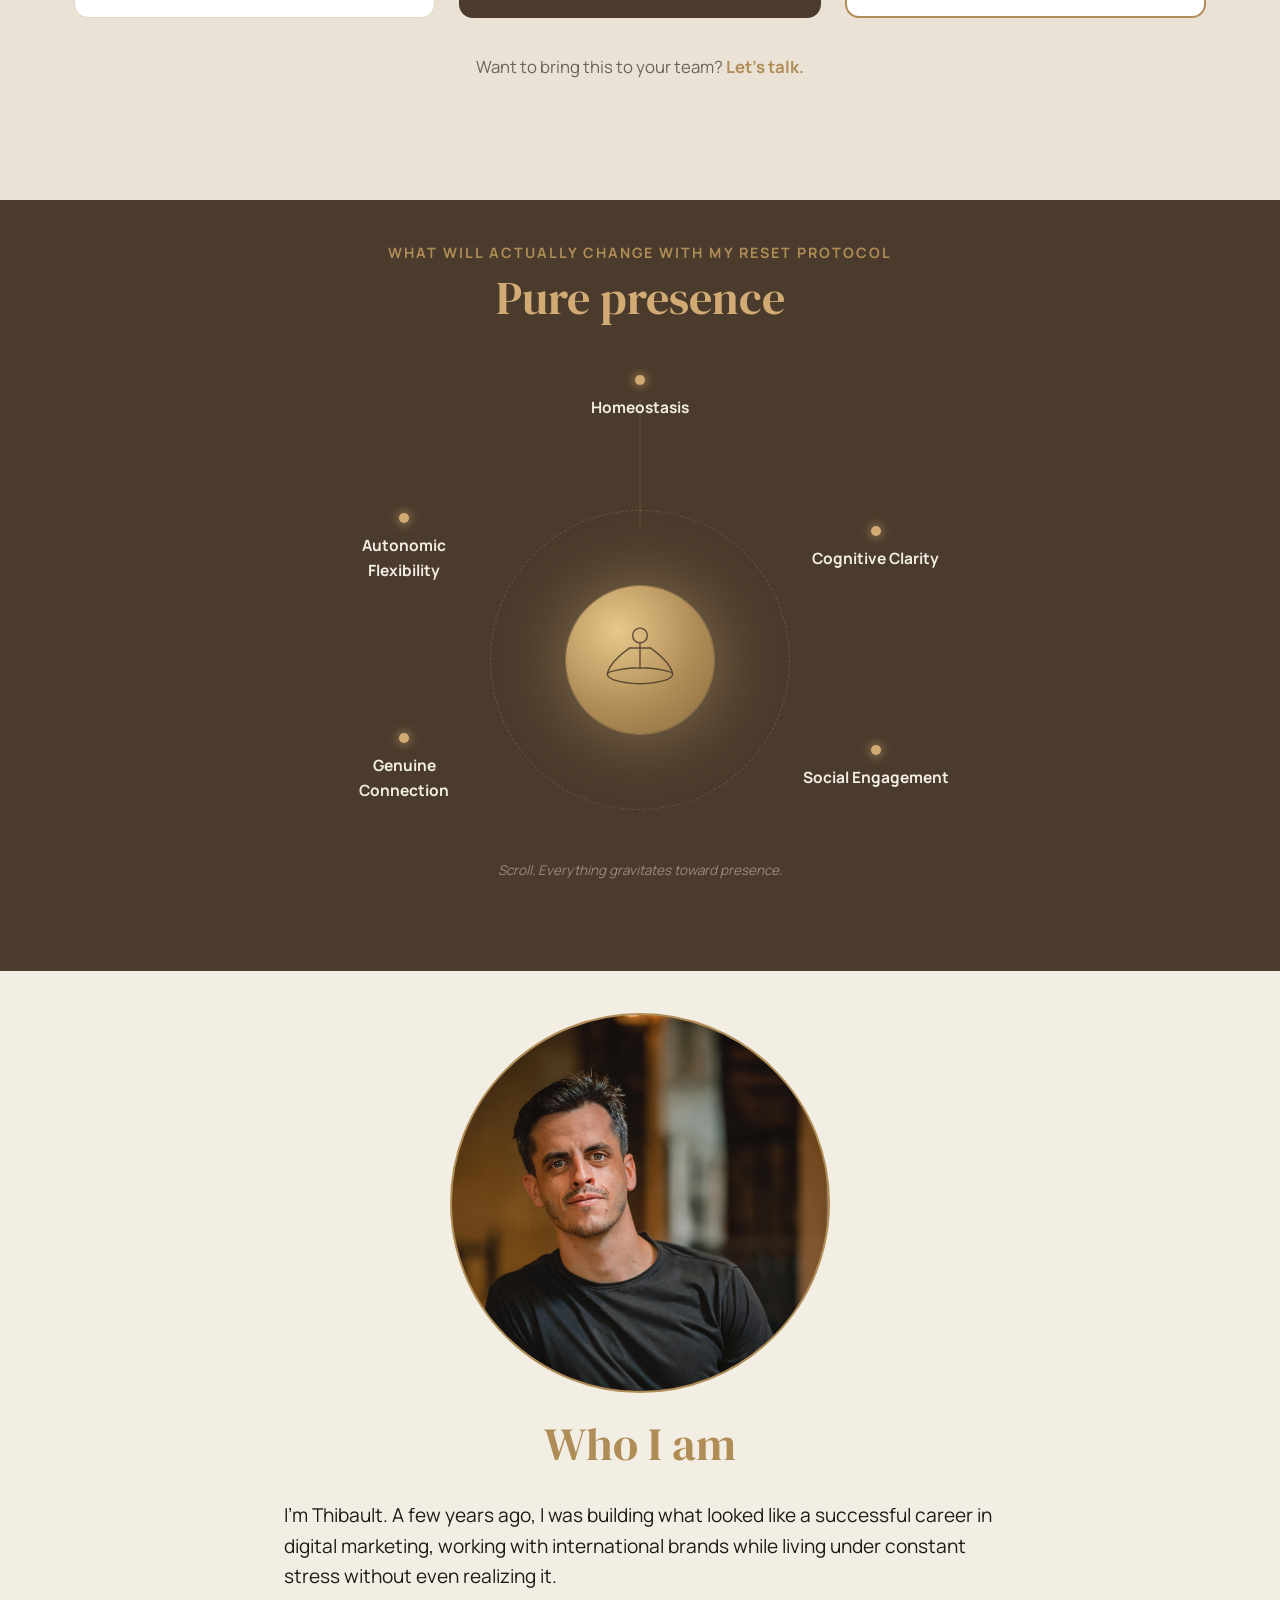
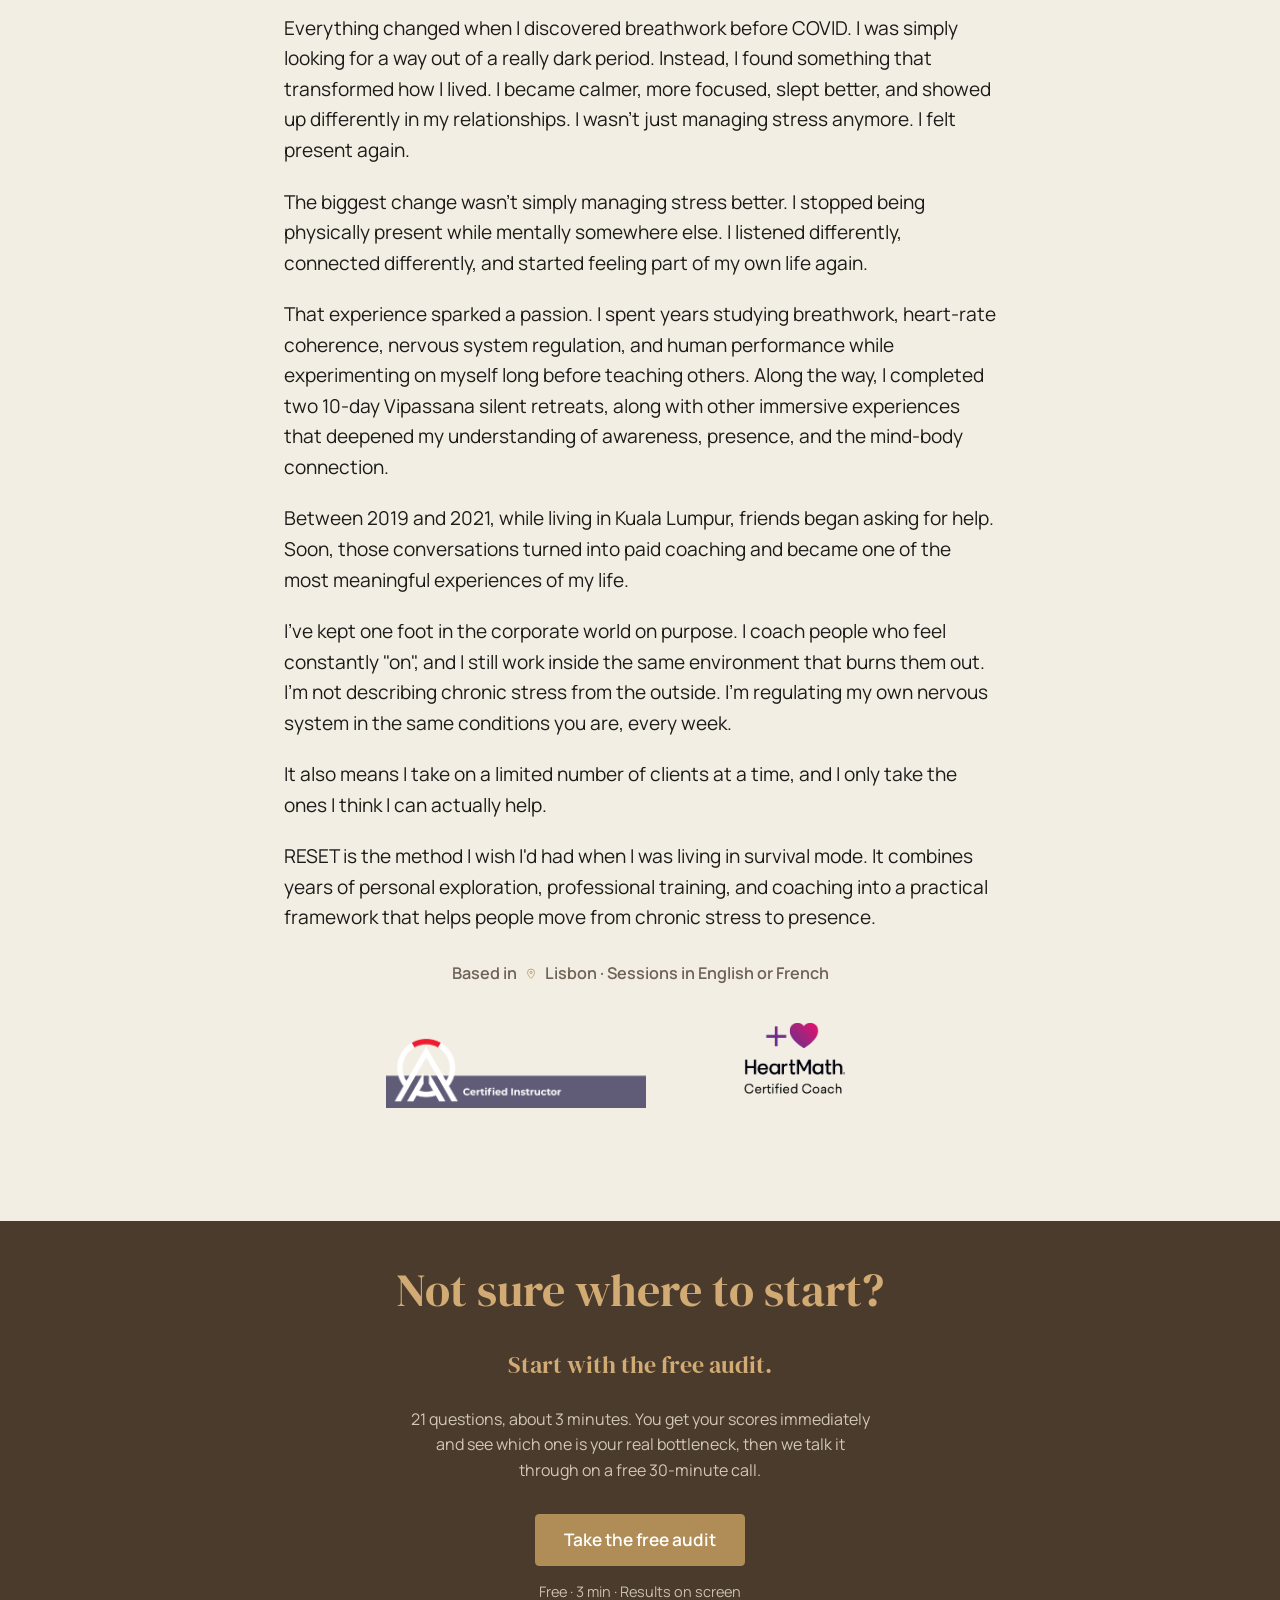
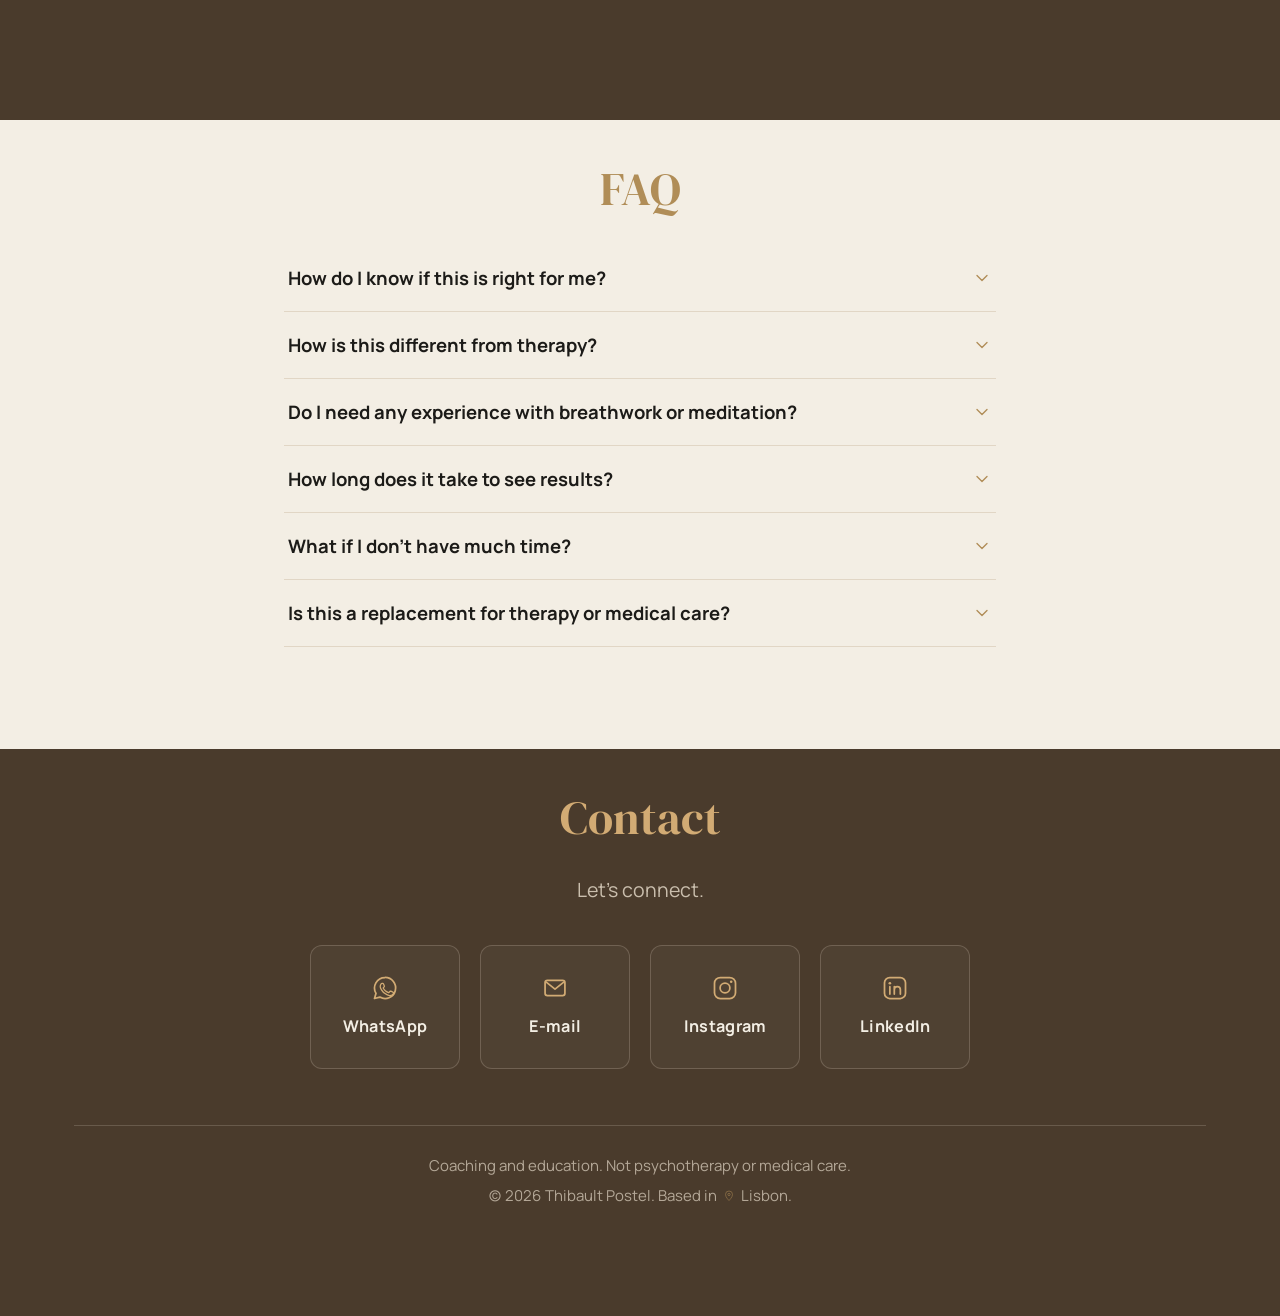
==== commit 806a027e: "Rebuild the digital-load section around a drawn figure at a laptop" ====
--- a/thibault-reset/index.html
+++ b/thibault-reset/index.html
@@ -63,6 +63,10 @@
     <symbol id="icon-whatsapp" viewBox="0 0 24 24"><path d="M12 3a9 9 0 0 0-7.7 13.6L3 21l4.6-1.2A9 9 0 1 0 12 3Z" fill="none" stroke="currentColor" stroke-width="1.5" stroke-linejoin="round"/><path d="M8.7 8.6c.2-.5.5-.5.8-.5h.6c.2 0 .4 0 .6.4.2.5.7 1.6.7 1.8.1.1.1.3 0 .4-.1.2-.1.3-.3.5-.1.2-.3.3-.4.5-.2.1-.3.3-.1.6.2.3.8 1.3 1.7 2.1 1.2 1 2.1 1.3 2.5 1.5.3.1.5.1.6-.1.2-.2.7-.8.9-1 .2-.3.4-.2.6-.1.2.1 1.5.7 1.8.8.3.1.4.2.5.3.1.2.1.9-.2 1.4-.3.6-1.4 1.1-2 1.2-.5.1-1.1.1-1.8-.1-.4-.1-.9-.3-1.6-.6-2.7-1.2-4.5-3.9-4.6-4.1-.1-.2-1.1-1.5-1.1-2.9 0-1.4.7-2.1.9-2.4Z" fill="none" stroke="currentColor" stroke-width="1.1" stroke-linejoin="round"/></symbol>
     <symbol id="icon-instagram" viewBox="0 0 24 24"><rect x="3" y="3" width="18" height="18" rx="5" fill="none" stroke="currentColor" stroke-width="1.5"/><circle cx="12" cy="12" r="4.2" fill="none" stroke="currentColor" stroke-width="1.5"/><circle cx="17.3" cy="6.7" r="1.1" fill="currentColor"/></symbol>
     <symbol id="icon-linkedin" viewBox="0 0 24 24"><rect x="3" y="3" width="18" height="18" rx="4.5" fill="none" stroke="currentColor" stroke-width="1.5"/><circle cx="7.6" cy="7.9" r="1.15" fill="currentColor"/><path d="M7.6 10.9v6.3" fill="none" stroke="currentColor" stroke-width="1.5" stroke-linecap="round"/><path d="M11.4 17.2v-6.3m0 2.6a2.6 2.6 0 0 1 5.2 0v3.7" fill="none" stroke="currentColor" stroke-width="1.5" stroke-linecap="round" stroke-linejoin="round"/></symbol>
+    <symbol id="dl-posture" viewBox="0 0 48 48"><path d="M30 10c-6 0-10 4-10 9 0 4 2 6 2 9 0 2-2 3-2 5 0 2 2 2 2 4v4" fill="none" stroke="currentColor" stroke-width="1.6" stroke-linecap="round" stroke-linejoin="round"/><path d="M20 22h-3" fill="none" stroke="currentColor" stroke-width="1.6" stroke-linecap="round"/><path d="M22 41c4 1 8 1 11 0" fill="none" stroke="currentColor" stroke-width="1.6" stroke-linecap="round"/><path d="M14 16l-3 5h4l-3 5" fill="none" stroke="currentColor" stroke-width="1.6" stroke-linecap="round" stroke-linejoin="round"/><path d="M8 22l-2 4h3l-2 4" fill="none" stroke="currentColor" stroke-width="1.6" stroke-linecap="round" stroke-linejoin="round"/></symbol>
+    <symbol id="dl-tabs" viewBox="0 0 48 48"><rect x="6" y="14" width="26" height="20" rx="3" fill="none" stroke="currentColor" stroke-width="1.6"/><path d="M6 20h26" fill="none" stroke="currentColor" stroke-width="1.6"/><rect x="16" y="9" width="26" height="20" rx="3" fill="none" stroke="currentColor" stroke-width="1.6"/><path d="M16 15h26" fill="none" stroke="currentColor" stroke-width="1.6"/><circle cx="39" cy="34" r="6" fill="none" stroke="currentColor" stroke-width="1.6"/><path d="M37 34h4" fill="none" stroke="currentColor" stroke-width="1.6" stroke-linecap="round"/></symbol>
+    <symbol id="dl-clock" viewBox="0 0 48 48"><circle cx="21" cy="22" r="13" fill="none" stroke="currentColor" stroke-width="1.6"/><path d="M21 14v8l6 4" fill="none" stroke="currentColor" stroke-width="1.6" stroke-linecap="round" stroke-linejoin="round"/><path d="M6 12l-2-3M36 12l3-3M6 32l-3 3" fill="none" stroke="currentColor" stroke-width="1.4" stroke-linecap="round"/><path d="M35 28l8 13H27l8-13Z" fill="none" stroke="currentColor" stroke-width="1.6" stroke-linejoin="round"/><path d="M35 33v3" fill="none" stroke="currentColor" stroke-width="1.6" stroke-linecap="round"/><circle cx="35" cy="38.5" r="0.9" fill="currentColor"/></symbol>
+    <symbol id="dl-alone" viewBox="0 0 48 48"><rect x="27" y="8" width="15" height="14" rx="2" fill="none" stroke="currentColor" stroke-width="1.5"/><path d="M34.5 8v14M27 15h15" fill="none" stroke="currentColor" stroke-width="1.5"/><circle cx="16" cy="17" r="4.5" fill="none" stroke="currentColor" stroke-width="1.6"/><path d="M13 22c-4 2-6 6-6 11" fill="none" stroke="currentColor" stroke-width="1.6" stroke-linecap="round"/><path d="M19 22c3 2 4 5 4 8" fill="none" stroke="currentColor" stroke-width="1.6" stroke-linecap="round"/><path d="M5 33h22" fill="none" stroke="currentColor" stroke-width="1.6" stroke-linecap="round"/><path d="M14 26l-4 5" fill="none" stroke="currentColor" stroke-width="1.6" stroke-linecap="round"/><path d="M9 33v7M23 33v7" fill="none" stroke="currentColor" stroke-width="1.5" stroke-linecap="round"/></symbol>
   </defs>
 </svg>
 
@@ -158,23 +162,73 @@
 <section class="section bg-alt" id="digital-load">
   <div class="container">
     <h2 class="section-title">When digital work starts living in your body</h2>
-    <div class="card-grid presence-examples-grid">
-      <div class="presence-example">
-        <h4>Posture &amp; Tension</h4>
-        <p>Hours of sitting, head pushed forward, jaw clenched. Your neck and shoulders hold the position long after you stand up.</p>
-      </div>
-      <div class="presence-example">
-        <h4>Mental Overload</h4>
-        <p>Tabs, notifications, messages, meetings. Your attention switches context all day and never finishes a single thought.</p>
-      </div>
-      <div class="presence-example">
-        <h4>Nervous System Activation</h4>
-        <p>Deadlines and constant stimulation keep your body switched on long after the work itself has stopped.</p>
-      </div>
-      <div class="presence-example">
-        <h4>Disconnection</h4>
-        <p>Working alone, inside your head, indoors. You slowly lose contact with your body, the room, and the people in it.</p>
-      </div>
+    <div class="dl-rule" aria-hidden="true"></div>
+
+    <div class="dl-stage">
+
+      <!-- dotted links, decorative, desktop only -->
+      <svg class="dl-links" viewBox="0 0 1000 620" preserveAspectRatio="none" aria-hidden="true">
+        <path d="M300 190 C 380 190, 400 230, 452 258" />
+        <path d="M700 190 C 620 190, 600 230, 548 258" />
+        <path d="M300 440 C 380 440, 400 400, 452 372" />
+        <path d="M700 440 C 620 440, 600 400, 548 372" />
+        <circle cx="300" cy="190" r="6" /><circle cx="700" cy="190" r="6" />
+        <circle cx="300" cy="440" r="6" /><circle cx="700" cy="440" r="6" />
+      </svg>
+
+      <article class="dl-card dl-tl">
+        <span class="dl-icon"><svg viewBox="0 0 48 48" width="46" height="46"><use href="#dl-posture"></use></svg></span>
+        <h3>Posture &amp; Tension</h3>
+        <p>Laptop posture that stays in the body.</p>
+      </article>
+
+      <article class="dl-card dl-tr">
+        <span class="dl-icon"><svg viewBox="0 0 48 48" width="46" height="46"><use href="#dl-tabs"></use></svg></span>
+        <h3>Mental Overload</h3>
+        <p>Too many tabs, never fully off.</p>
+      </article>
+
+      <div class="dl-figure">
+        <svg viewBox="0 0 340 340" class="dl-svg" role="img"
+             aria-label="Someone sitting at a laptop, shoulders rounded, mind still busy.">
+          <g class="dl-thought">
+            <path d="M206 86 C 190 70, 220 60, 204 42 C 194 30, 210 22, 204 12" />
+            <path d="M232 82 C 248 68, 222 58, 236 42" />
+          </g>
+          <g class="dl-buzz">
+            <path d="M262 168 C 274 192, 274 226, 262 246" />
+            <path d="M273 158 C 289 188, 289 232, 273 258" />
+          </g>
+          <g class="dl-body">
+            <path d="M12 272 H206" class="dl-desk" />
+            <path d="M60 272 H154" class="dl-keys" />
+            <path d="M60 272 L34 202" class="dl-screen" />
+            <path d="M226 292 H308" class="dl-seat" />
+            <path d="M304 292 C 302 250, 302 216, 300 190" class="dl-chair" />
+            <circle cx="216" cy="120" r="25" />
+            <circle cx="241" cy="106" r="10" class="dl-hair" />
+            <path d="M205 142 C 203 150, 201 157, 200 162" />
+            <path d="M200 150 C 234 164, 252 208, 252 258" />
+            <path d="M195 162 C 193 196, 196 226, 204 250" />
+            <path d="M204 250 C 220 259, 240 261, 252 258" />
+            <path d="M214 178 C 200 200, 184 224, 168 240" class="dl-arm" />
+            <path d="M168 240 C 160 248, 152 255, 142 260" class="dl-arm" />
+          </g>
+        </svg>
+      </div>
+
+      <article class="dl-card dl-bl">
+        <span class="dl-icon"><svg viewBox="0 0 48 48" width="46" height="46"><use href="#dl-clock"></use></svg></span>
+        <h3>Nervous System Activation</h3>
+        <p>Stress that lingers after work.</p>
+      </article>
+
+      <article class="dl-card dl-br">
+        <span class="dl-icon"><svg viewBox="0 0 48 48" width="46" height="46"><use href="#dl-alone"></use></svg></span>
+        <h3>Disconnection</h3>
+        <p>Present online, absent from yourself.</p>
+      </article>
+
     </div>
   </div>
 </section>
--- a/thibault-reset/css/style.css
+++ b/thibault-reset/css/style.css
@@ -2098,3 +2098,126 @@
   margin: 0 0 12px;
 }
 .audit-notes p:last-child { margin-bottom: 0; }
+
+/* ============================================================
+   WHEN DIGITAL WORK STARTS LIVING IN YOUR BODY
+   A drawn figure at the centre, four cards orbiting it.
+   ============================================================ */
+.dl-rule {
+  width: 120px;
+  height: 1px;
+  margin: 0 auto 46px;
+  background: linear-gradient(to right, transparent, var(--gold), transparent);
+}
+
+.dl-stage {
+  position: relative;
+  display: grid;
+  grid-template-columns: 1fr 1.05fr 1fr;
+  grid-template-rows: auto auto;
+  align-items: center;
+  gap: 30px 26px;
+}
+
+/* the dotted links sit behind everything and only make sense
+   once the cards are actually beside the figure */
+.dl-links {
+  position: absolute;
+  inset: 0;
+  width: 100%;
+  height: 100%;
+  pointer-events: none;
+}
+.dl-links path {
+  fill: none;
+  stroke: var(--gold);
+  stroke-width: 1.4;
+  stroke-dasharray: 2 9;
+  stroke-linecap: round;
+  opacity: 0.55;
+  vector-effect: non-scaling-stroke;
+}
+.dl-links circle { fill: var(--gold); opacity: 0.65; }
+
+.dl-figure {
+  grid-column: 2;
+  grid-row: 1 / 3;
+  display: flex;
+  justify-content: center;
+}
+.dl-svg { width: 100%; max-width: 380px; height: auto; }
+
+.dl-svg .dl-body path,
+.dl-svg .dl-body circle {
+  fill: none;
+  stroke: var(--brown-deep);
+  stroke-width: 1.7;
+  stroke-linecap: round;
+  stroke-linejoin: round;
+  opacity: 0.75;
+}
+.dl-svg .dl-desk, .dl-svg .dl-seat, .dl-svg .dl-chair { opacity: 0.45; }
+.dl-svg .dl-thought path, .dl-svg .dl-buzz path {
+  fill: none;
+  stroke: var(--gold);
+  stroke-width: 1.5;
+  stroke-linecap: round;
+  opacity: 0.75;
+}
+.dl-svg .dl-buzz path { opacity: 0.45; }
+
+.dl-card {
+  position: relative;
+  background: var(--white);
+  border: 1px solid var(--border);
+  border-radius: 18px;
+  padding: 26px 24px 24px;
+  text-align: center;
+  box-shadow: 0 18px 40px rgba(74, 59, 44, 0.07);
+}
+.dl-tl { grid-column: 1; grid-row: 1; }
+.dl-tr { grid-column: 3; grid-row: 1; }
+.dl-bl { grid-column: 1; grid-row: 2; }
+.dl-br { grid-column: 3; grid-row: 2; }
+
+.dl-icon {
+  display: flex;
+  align-items: center;
+  justify-content: center;
+  width: 84px;
+  height: 84px;
+  margin: 0 auto 16px;
+  border-radius: 50%;
+  background: var(--bg-alt);
+  color: var(--gold);
+}
+.dl-card h3 {
+  font-family: var(--font-serif);
+  font-size: 22px;
+  font-weight: 400;
+  color: var(--gold);
+  margin: 0 0 8px;
+  line-height: 1.2;
+}
+.dl-card p {
+  margin: 0;
+  font-size: 17px;
+  color: var(--text);
+  line-height: 1.5;
+}
+
+@media (max-width: 900px) {
+  /* the orbit only reads on a wide screen; stack it instead of squashing it */
+  .dl-stage { grid-template-columns: 1fr; grid-template-rows: none; gap: 20px; }
+  .dl-links { display: none; }
+  .dl-figure { grid-column: 1; grid-row: auto; order: -1; margin-bottom: 6px; }
+  .dl-svg { max-width: 260px; }
+  .dl-tl, .dl-tr, .dl-bl, .dl-br { grid-column: 1; grid-row: auto; }
+  /* a side-by-side card squeezes the title into a column too narrow to
+     hold it, so keep the stacked layout and just shrink the icon */
+  .dl-card { padding: 22px 20px 20px; }
+  .dl-icon { width: 66px; height: 66px; margin: 0 auto 12px; }
+  .dl-icon svg { width: 36px; height: 36px; }
+  .dl-card h3 { font-size: 20px; }
+  .dl-card p { font-size: 16px; }
+}
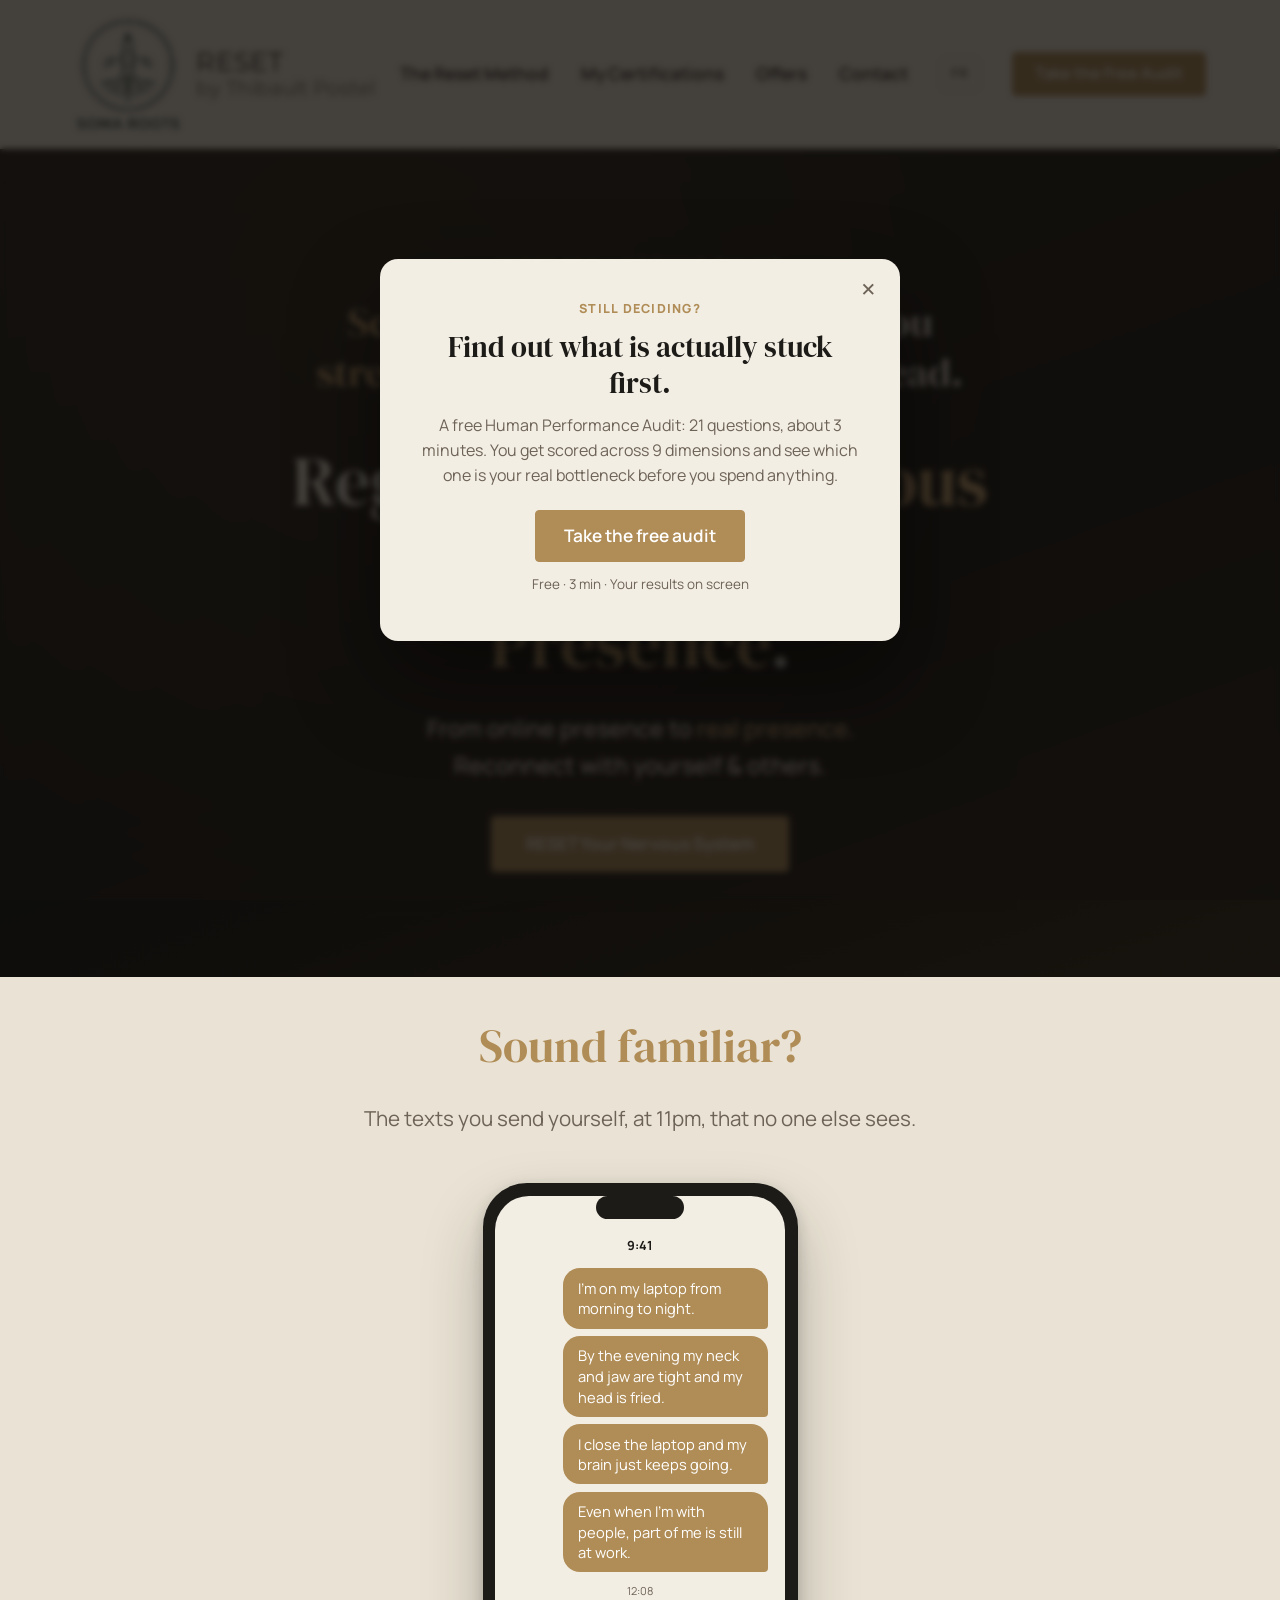
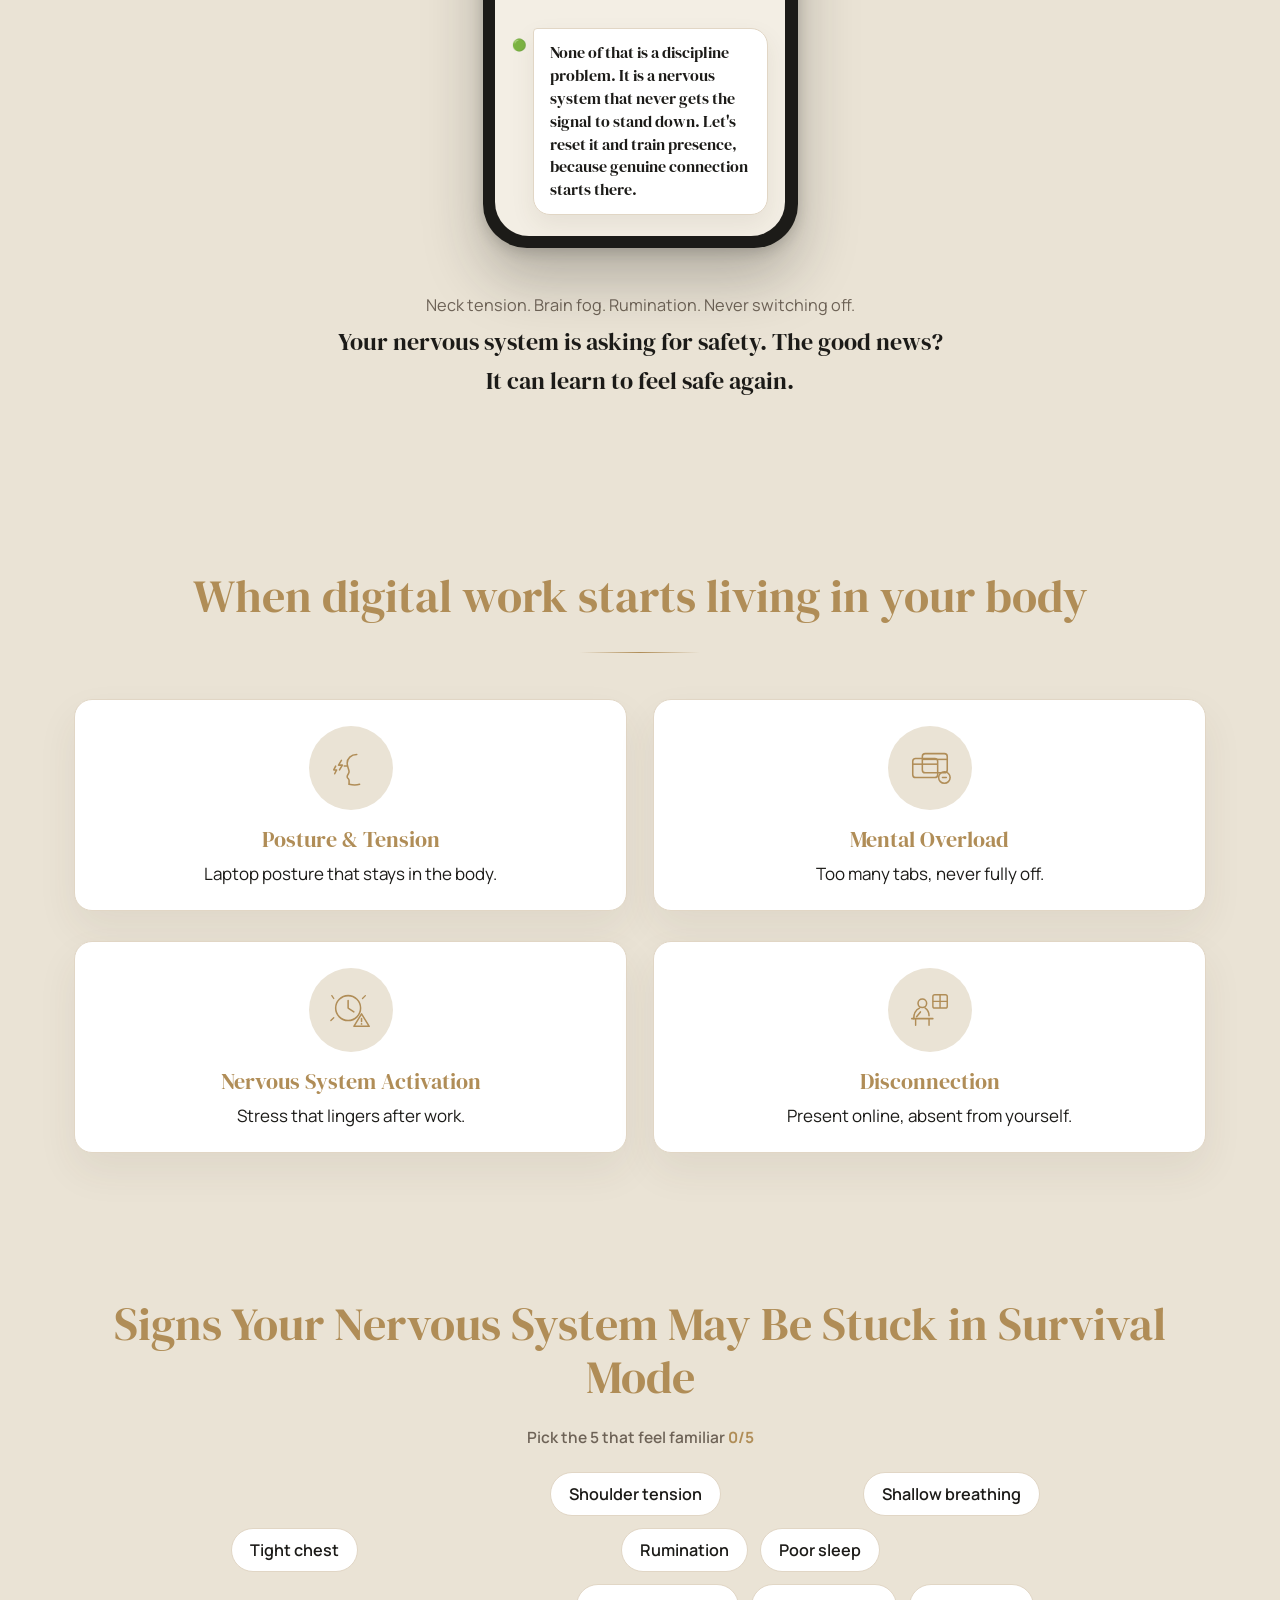
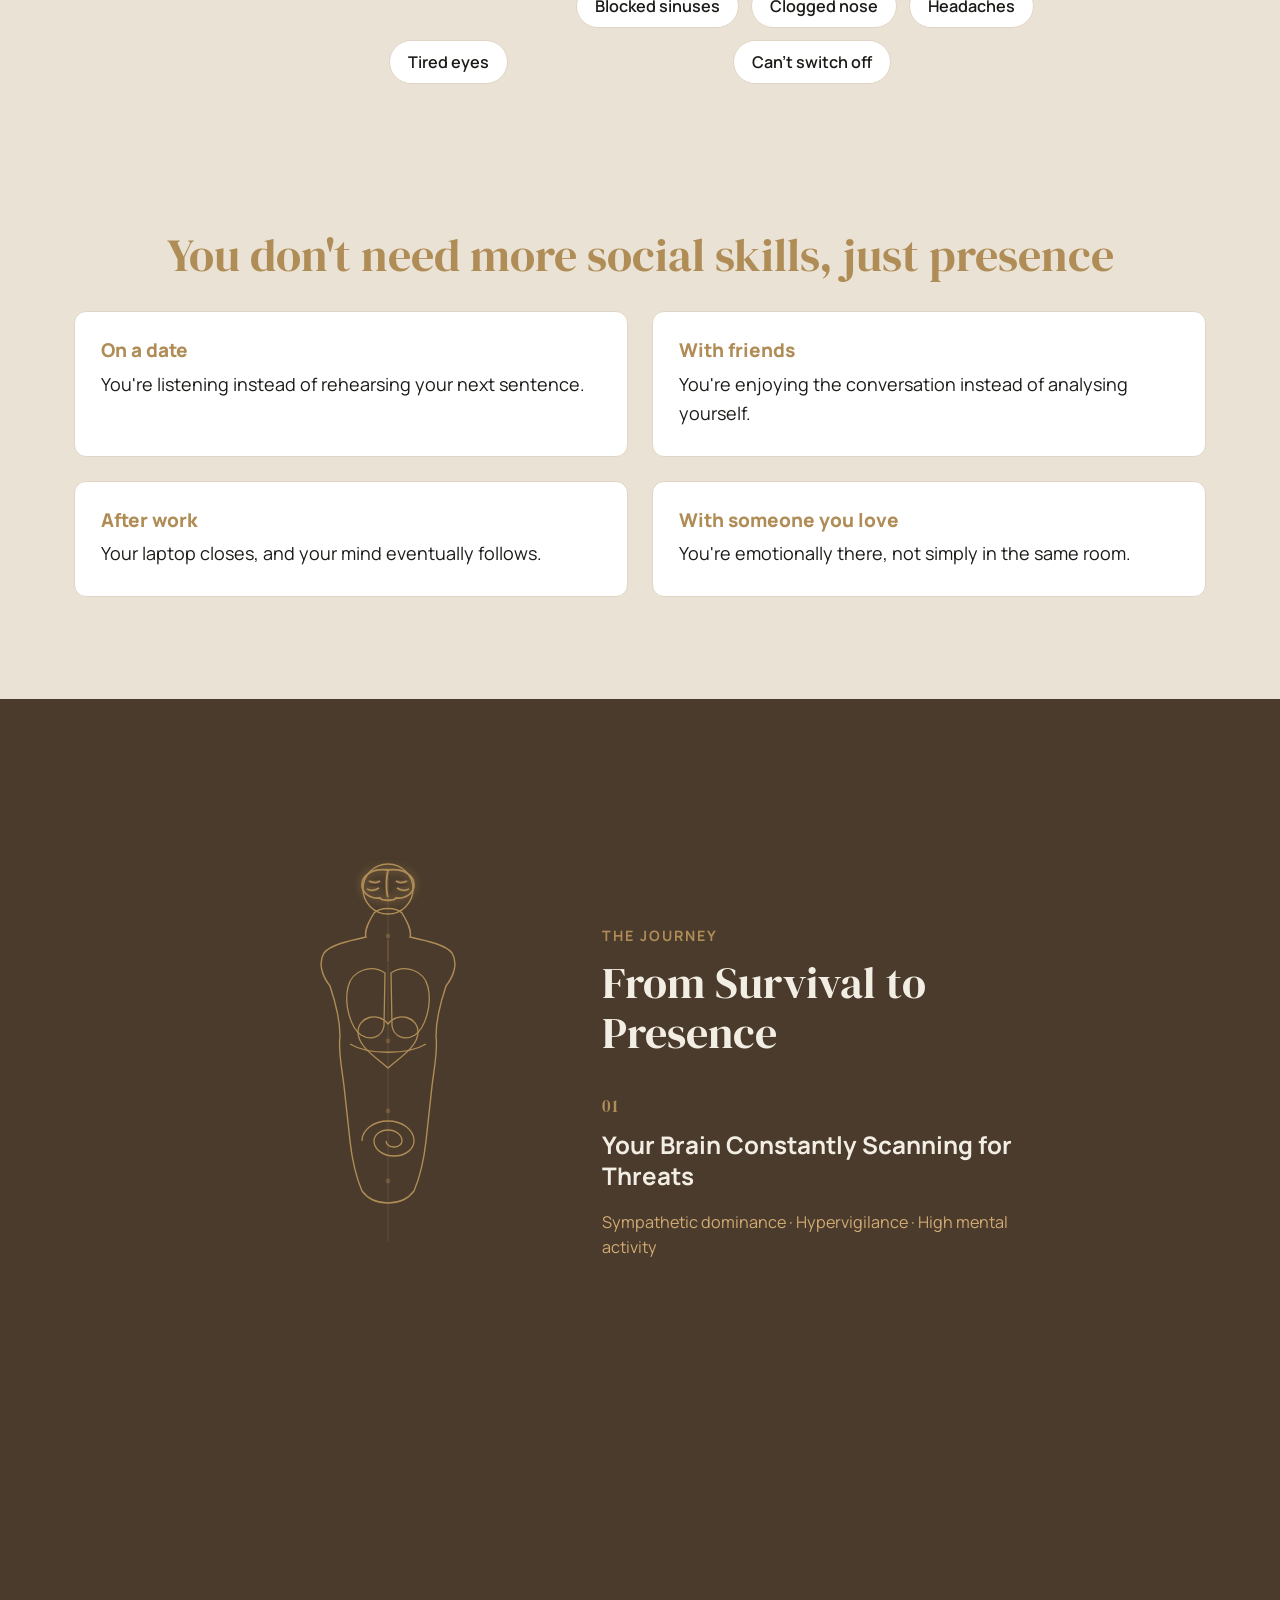
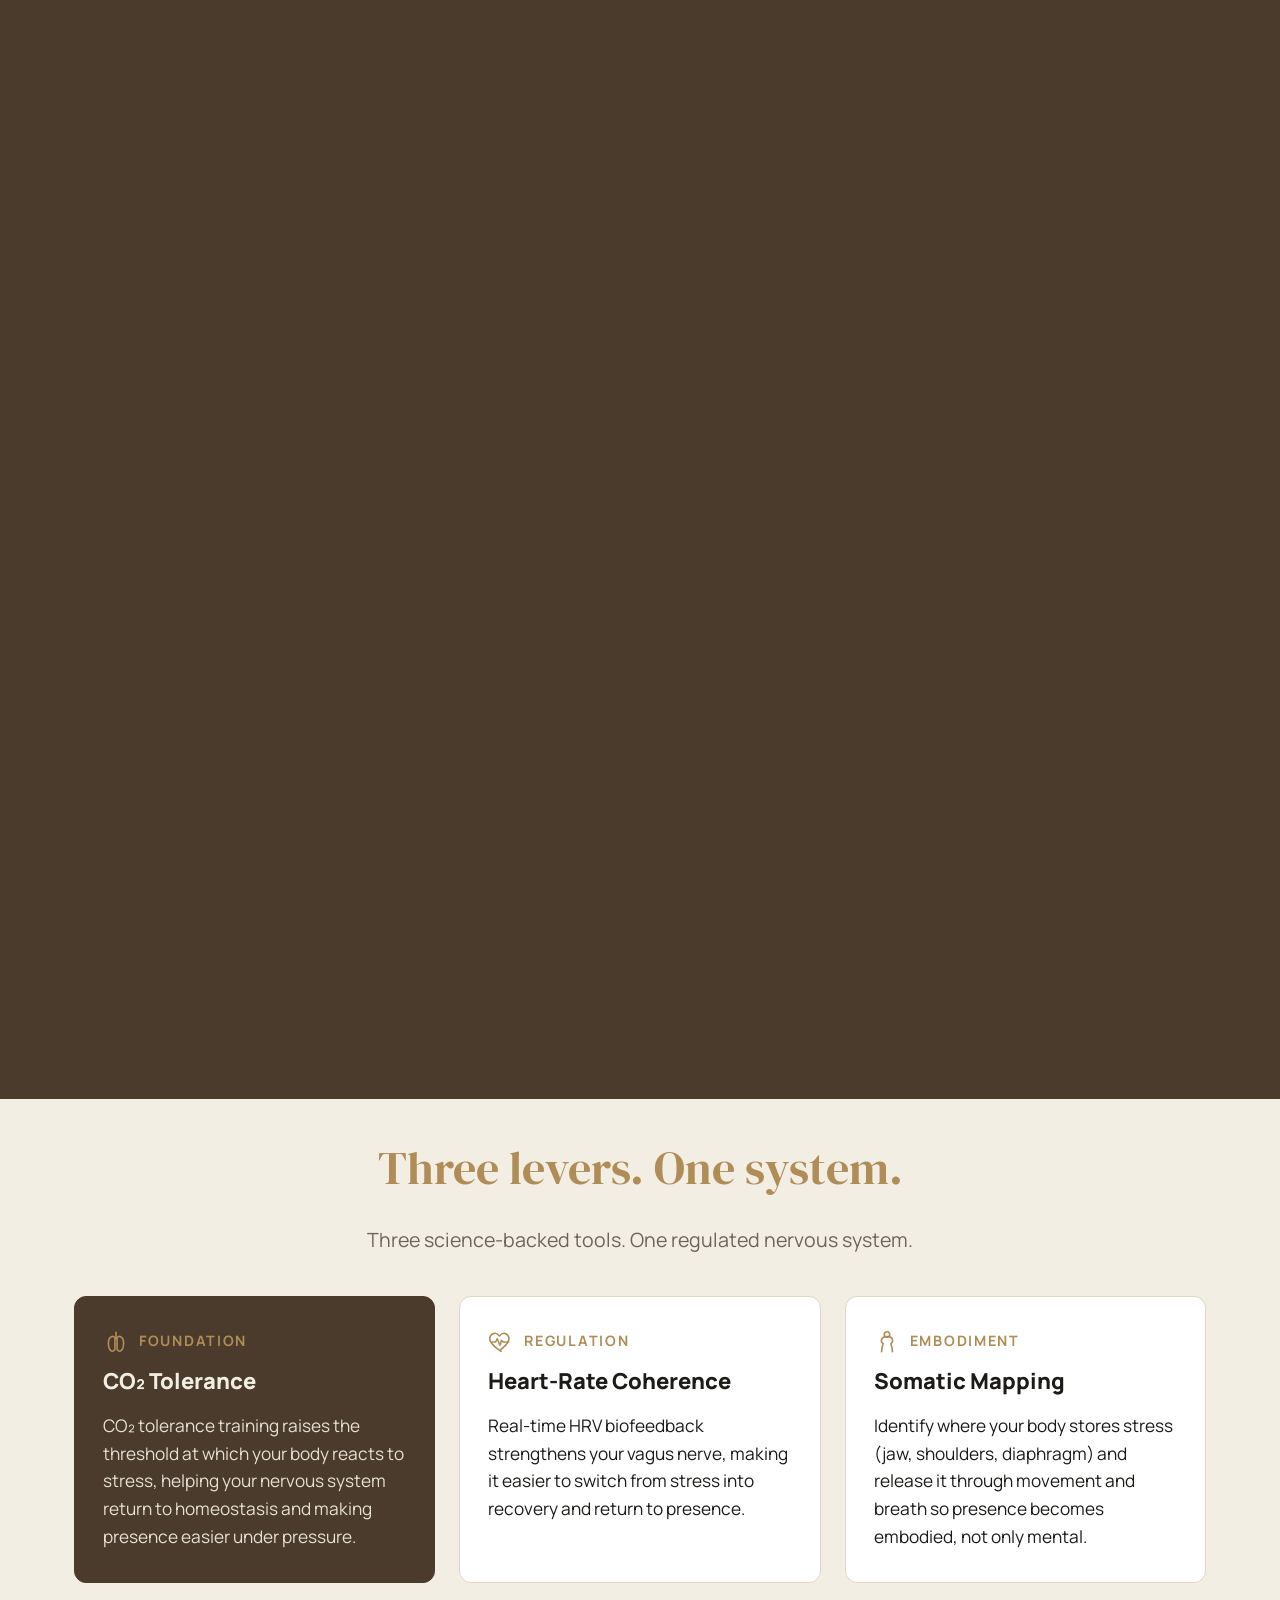
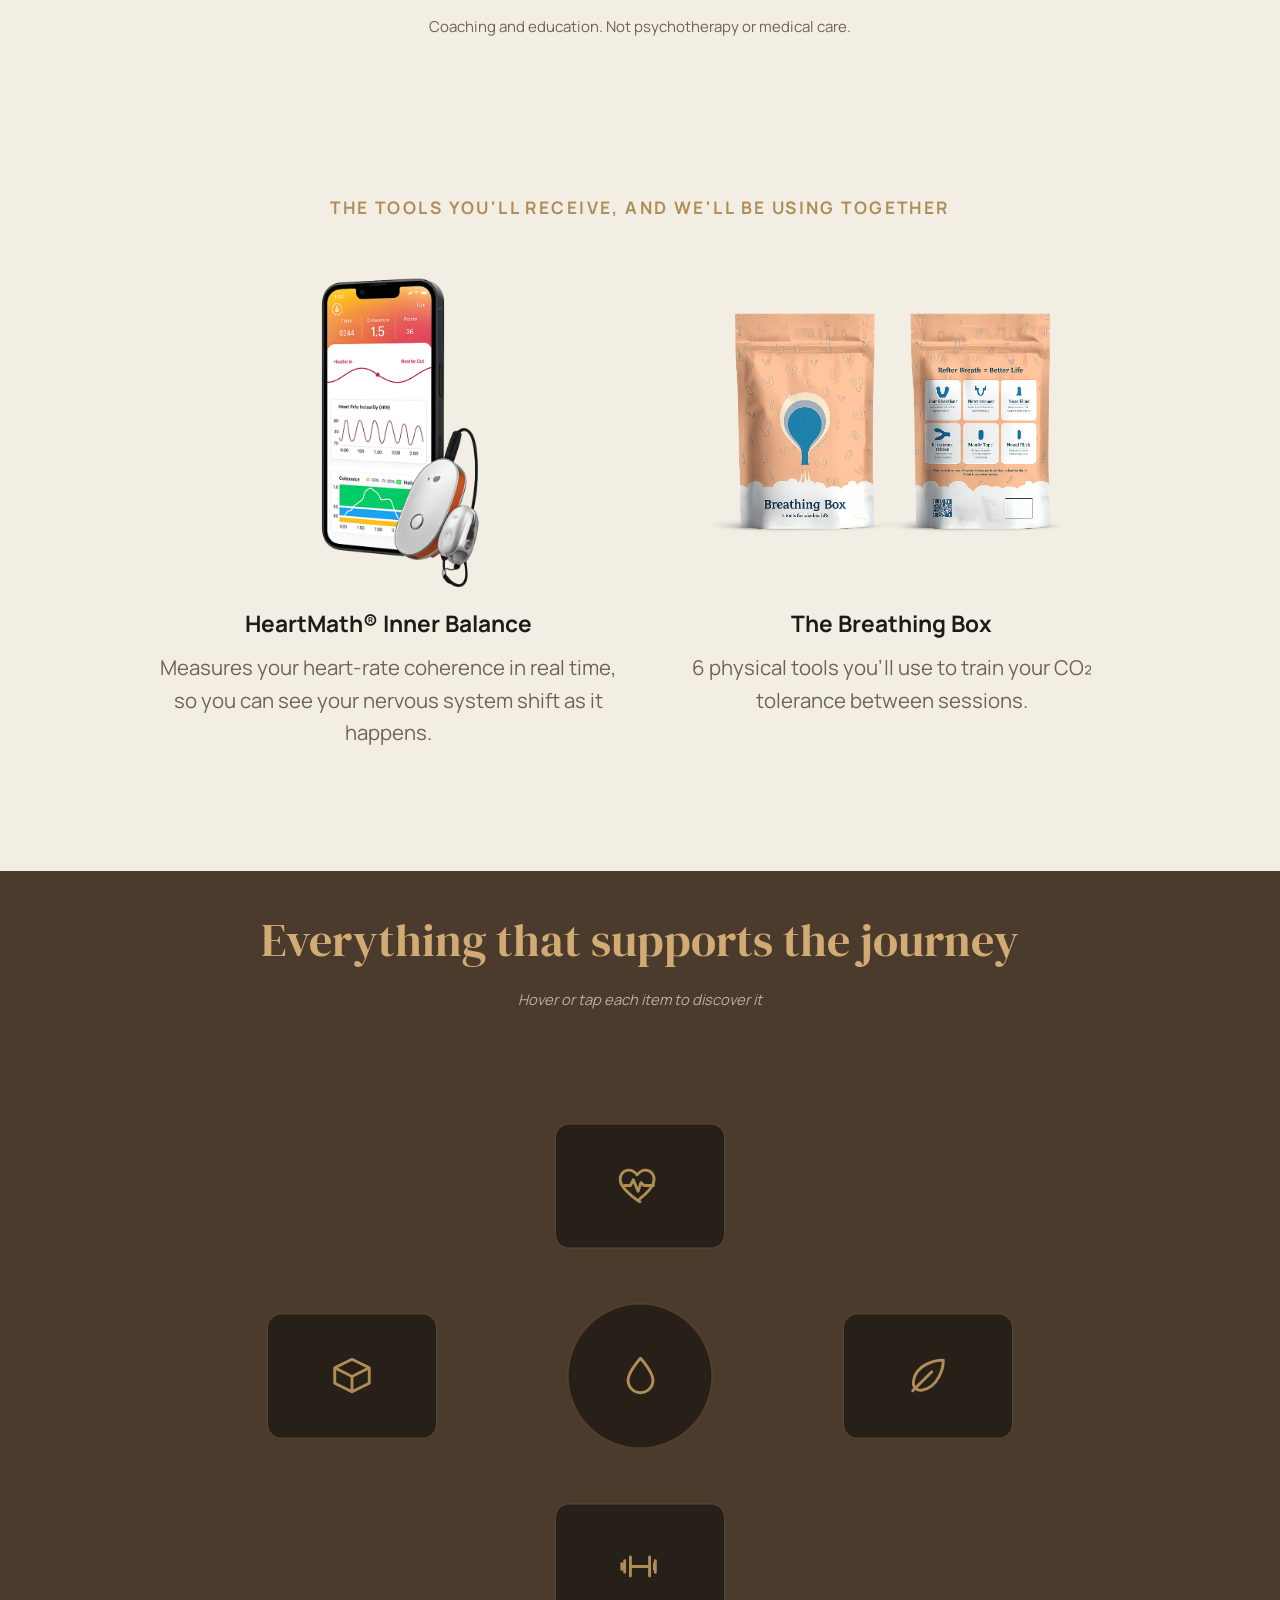
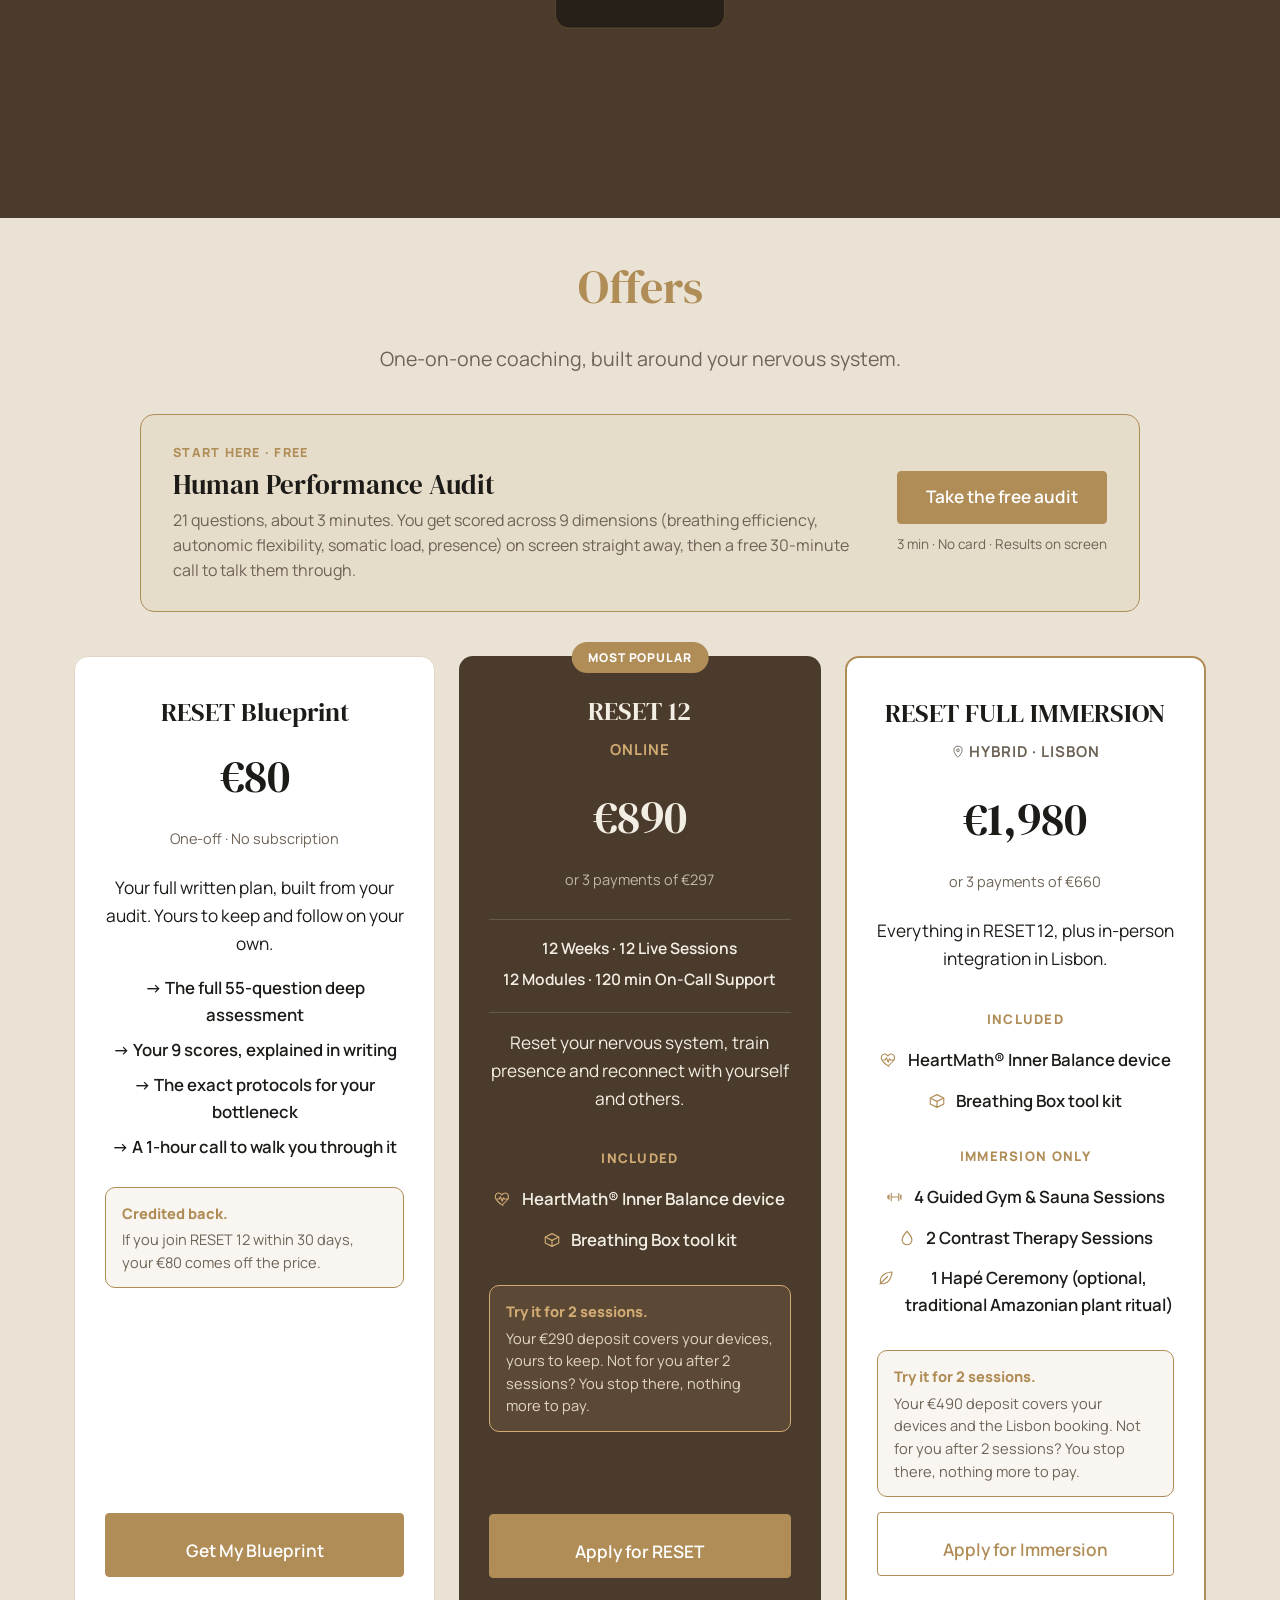
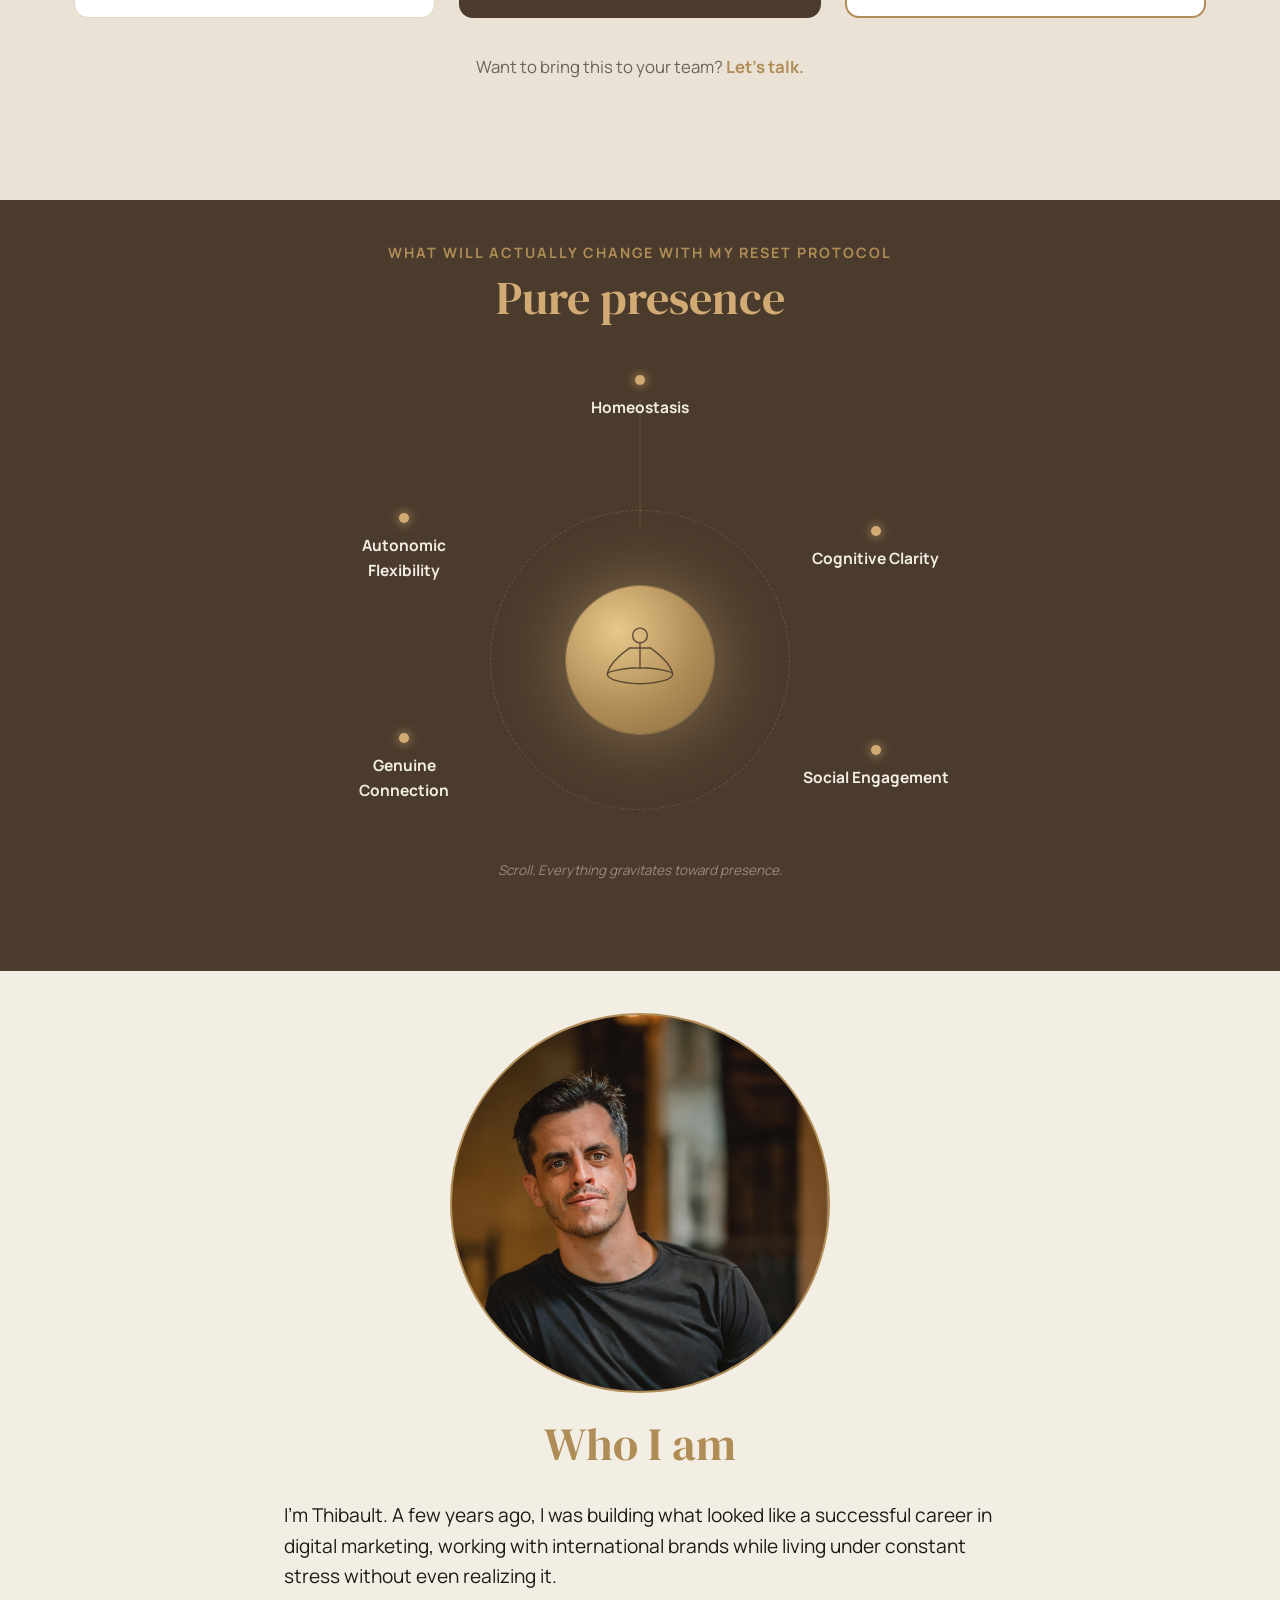
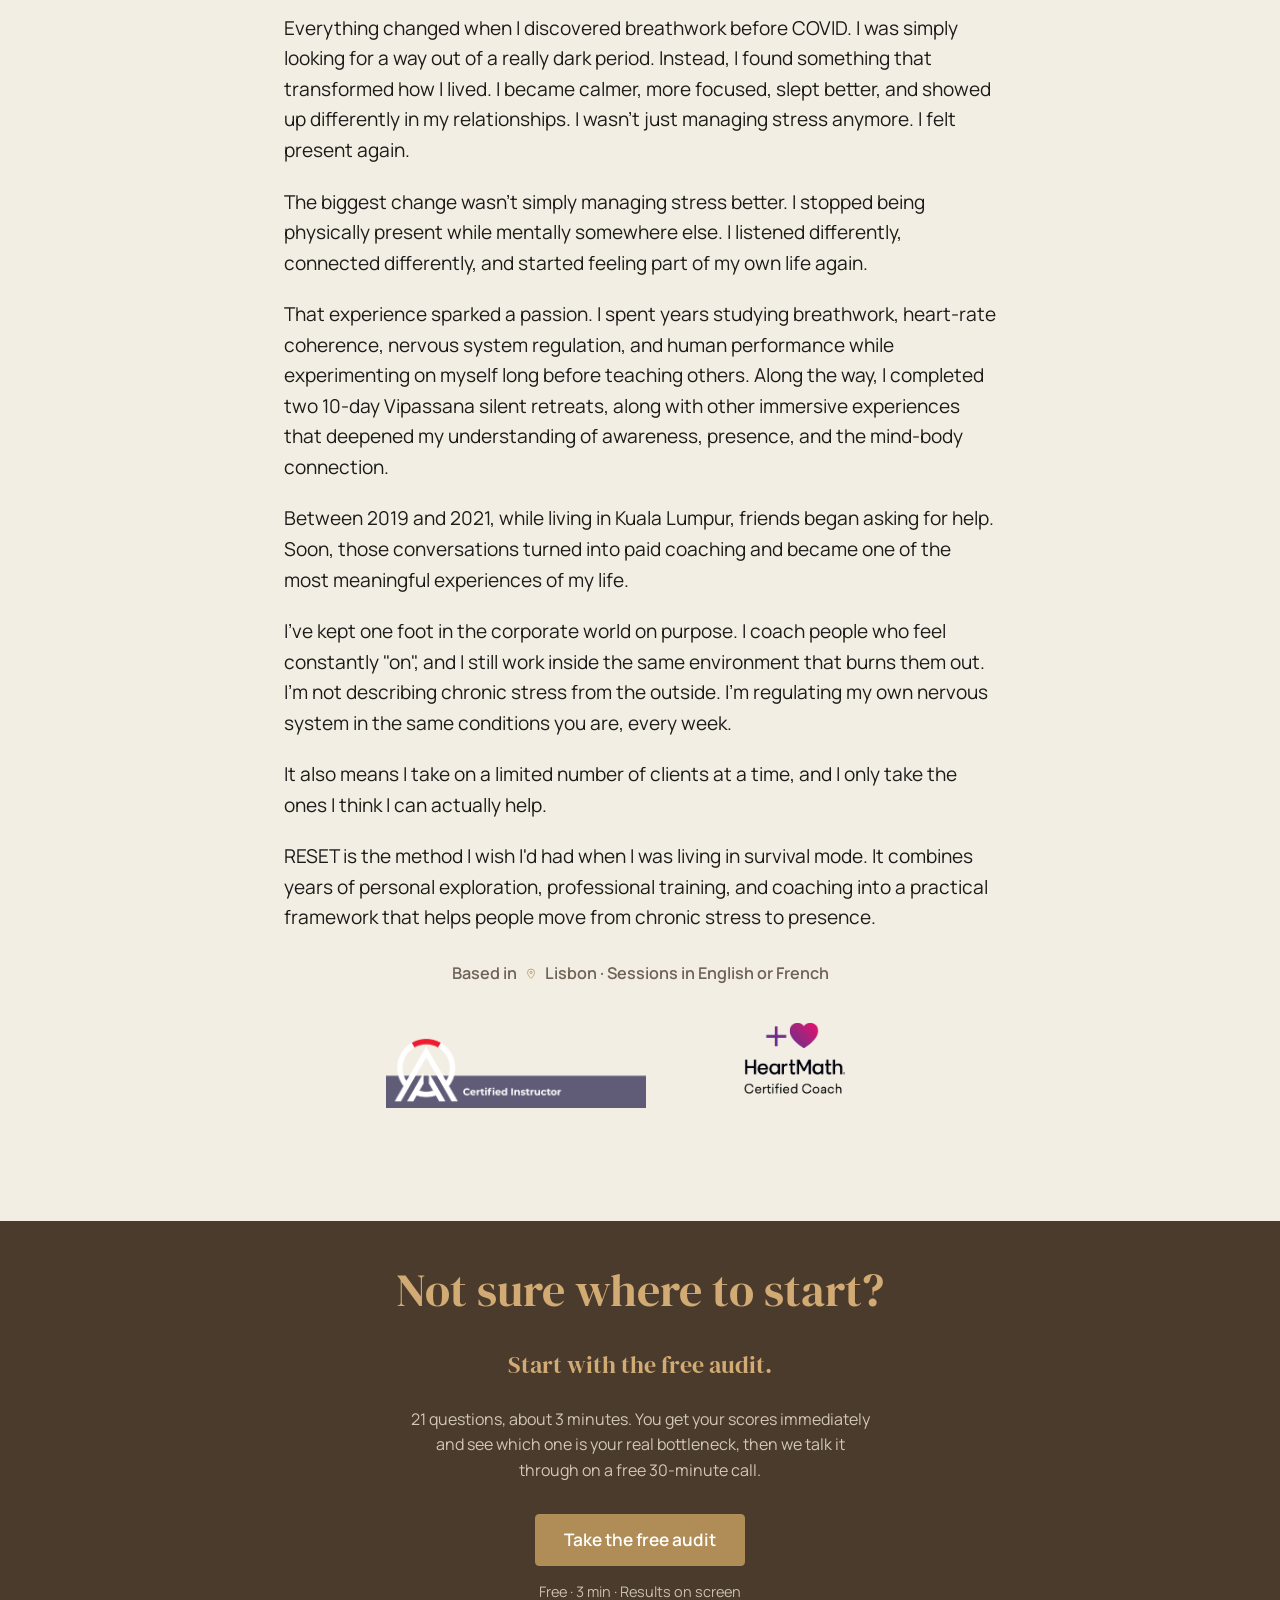
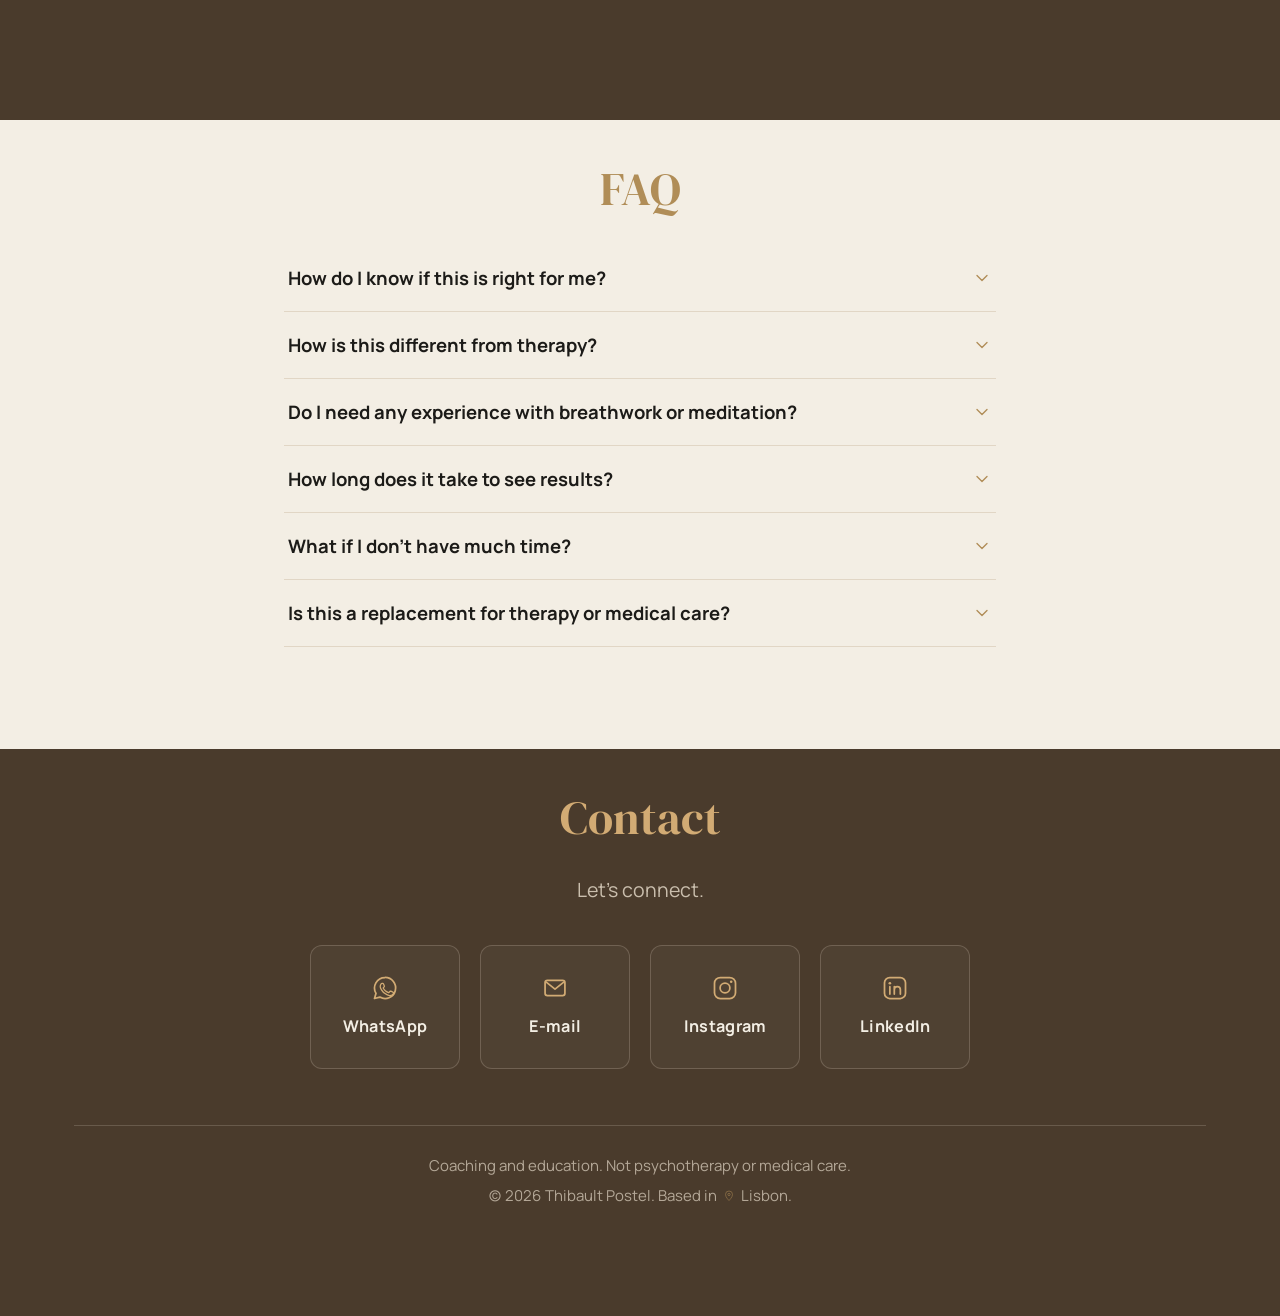
==== commit 56bfeef6: "Drop the drawn figure from the digital-load section" ====
--- a/thibault-reset/index.html
+++ b/thibault-reset/index.html
@@ -166,16 +166,6 @@
 
     <div class="dl-stage">
 
-      <!-- dotted links, decorative, desktop only -->
-      <svg class="dl-links" viewBox="0 0 1000 620" preserveAspectRatio="none" aria-hidden="true">
-        <path d="M300 190 C 380 190, 400 230, 452 258" />
-        <path d="M700 190 C 620 190, 600 230, 548 258" />
-        <path d="M300 440 C 380 440, 400 400, 452 372" />
-        <path d="M700 440 C 620 440, 600 400, 548 372" />
-        <circle cx="300" cy="190" r="6" /><circle cx="700" cy="190" r="6" />
-        <circle cx="300" cy="440" r="6" /><circle cx="700" cy="440" r="6" />
-      </svg>
-
       <article class="dl-card dl-tl">
         <span class="dl-icon"><svg viewBox="0 0 48 48" width="46" height="46"><use href="#dl-posture"></use></svg></span>
         <h3>Posture &amp; Tension</h3>
@@ -187,35 +177,6 @@
         <h3>Mental Overload</h3>
         <p>Too many tabs, never fully off.</p>
       </article>
-
-      <div class="dl-figure">
-        <svg viewBox="0 0 340 340" class="dl-svg" role="img"
-             aria-label="Someone sitting at a laptop, shoulders rounded, mind still busy.">
-          <g class="dl-thought">
-            <path d="M206 86 C 190 70, 220 60, 204 42 C 194 30, 210 22, 204 12" />
-            <path d="M232 82 C 248 68, 222 58, 236 42" />
-          </g>
-          <g class="dl-buzz">
-            <path d="M262 168 C 274 192, 274 226, 262 246" />
-            <path d="M273 158 C 289 188, 289 232, 273 258" />
-          </g>
-          <g class="dl-body">
-            <path d="M12 272 H206" class="dl-desk" />
-            <path d="M60 272 H154" class="dl-keys" />
-            <path d="M60 272 L34 202" class="dl-screen" />
-            <path d="M226 292 H308" class="dl-seat" />
-            <path d="M304 292 C 302 250, 302 216, 300 190" class="dl-chair" />
-            <circle cx="216" cy="120" r="25" />
-            <circle cx="241" cy="106" r="10" class="dl-hair" />
-            <path d="M205 142 C 203 150, 201 157, 200 162" />
-            <path d="M200 150 C 234 164, 252 208, 252 258" />
-            <path d="M195 162 C 193 196, 196 226, 204 250" />
-            <path d="M204 250 C 220 259, 240 261, 252 258" />
-            <path d="M214 178 C 200 200, 184 224, 168 240" class="dl-arm" />
-            <path d="M168 240 C 160 248, 152 255, 142 260" class="dl-arm" />
-          </g>
-        </svg>
-      </div>
 
       <article class="dl-card dl-bl">
         <span class="dl-icon"><svg viewBox="0 0 48 48" width="46" height="46"><use href="#dl-clock"></use></svg></span>
--- a/thibault-reset/css/style.css
+++ b/thibault-reset/css/style.css
@@ -2113,58 +2113,10 @@
 .dl-stage {
   position: relative;
   display: grid;
-  grid-template-columns: 1fr 1.05fr 1fr;
-  grid-template-rows: auto auto;
+  grid-template-columns: 1fr 1fr;
   align-items: center;
   gap: 30px 26px;
 }
-
-/* the dotted links sit behind everything and only make sense
-   once the cards are actually beside the figure */
-.dl-links {
-  position: absolute;
-  inset: 0;
-  width: 100%;
-  height: 100%;
-  pointer-events: none;
-}
-.dl-links path {
-  fill: none;
-  stroke: var(--gold);
-  stroke-width: 1.4;
-  stroke-dasharray: 2 9;
-  stroke-linecap: round;
-  opacity: 0.55;
-  vector-effect: non-scaling-stroke;
-}
-.dl-links circle { fill: var(--gold); opacity: 0.65; }
-
-.dl-figure {
-  grid-column: 2;
-  grid-row: 1 / 3;
-  display: flex;
-  justify-content: center;
-}
-.dl-svg { width: 100%; max-width: 380px; height: auto; }
-
-.dl-svg .dl-body path,
-.dl-svg .dl-body circle {
-  fill: none;
-  stroke: var(--brown-deep);
-  stroke-width: 1.7;
-  stroke-linecap: round;
-  stroke-linejoin: round;
-  opacity: 0.75;
-}
-.dl-svg .dl-desk, .dl-svg .dl-seat, .dl-svg .dl-chair { opacity: 0.45; }
-.dl-svg .dl-thought path, .dl-svg .dl-buzz path {
-  fill: none;
-  stroke: var(--gold);
-  stroke-width: 1.5;
-  stroke-linecap: round;
-  opacity: 0.75;
-}
-.dl-svg .dl-buzz path { opacity: 0.45; }
 
 .dl-card {
   position: relative;
@@ -2175,10 +2127,6 @@
   text-align: center;
   box-shadow: 0 18px 40px rgba(74, 59, 44, 0.07);
 }
-.dl-tl { grid-column: 1; grid-row: 1; }
-.dl-tr { grid-column: 3; grid-row: 1; }
-.dl-bl { grid-column: 1; grid-row: 2; }
-.dl-br { grid-column: 3; grid-row: 2; }
 
 .dl-icon {
   display: flex;
@@ -2208,11 +2156,7 @@
 
 @media (max-width: 900px) {
   /* the orbit only reads on a wide screen; stack it instead of squashing it */
-  .dl-stage { grid-template-columns: 1fr; grid-template-rows: none; gap: 20px; }
-  .dl-links { display: none; }
-  .dl-figure { grid-column: 1; grid-row: auto; order: -1; margin-bottom: 6px; }
-  .dl-svg { max-width: 260px; }
-  .dl-tl, .dl-tr, .dl-bl, .dl-br { grid-column: 1; grid-row: auto; }
+  .dl-stage { grid-template-columns: 1fr; gap: 20px; }
   /* a side-by-side card squeezes the title into a column too narrow to
      hold it, so keep the stacked layout and just shrink the icon */
   .dl-card { padding: 22px 20px 20px; }
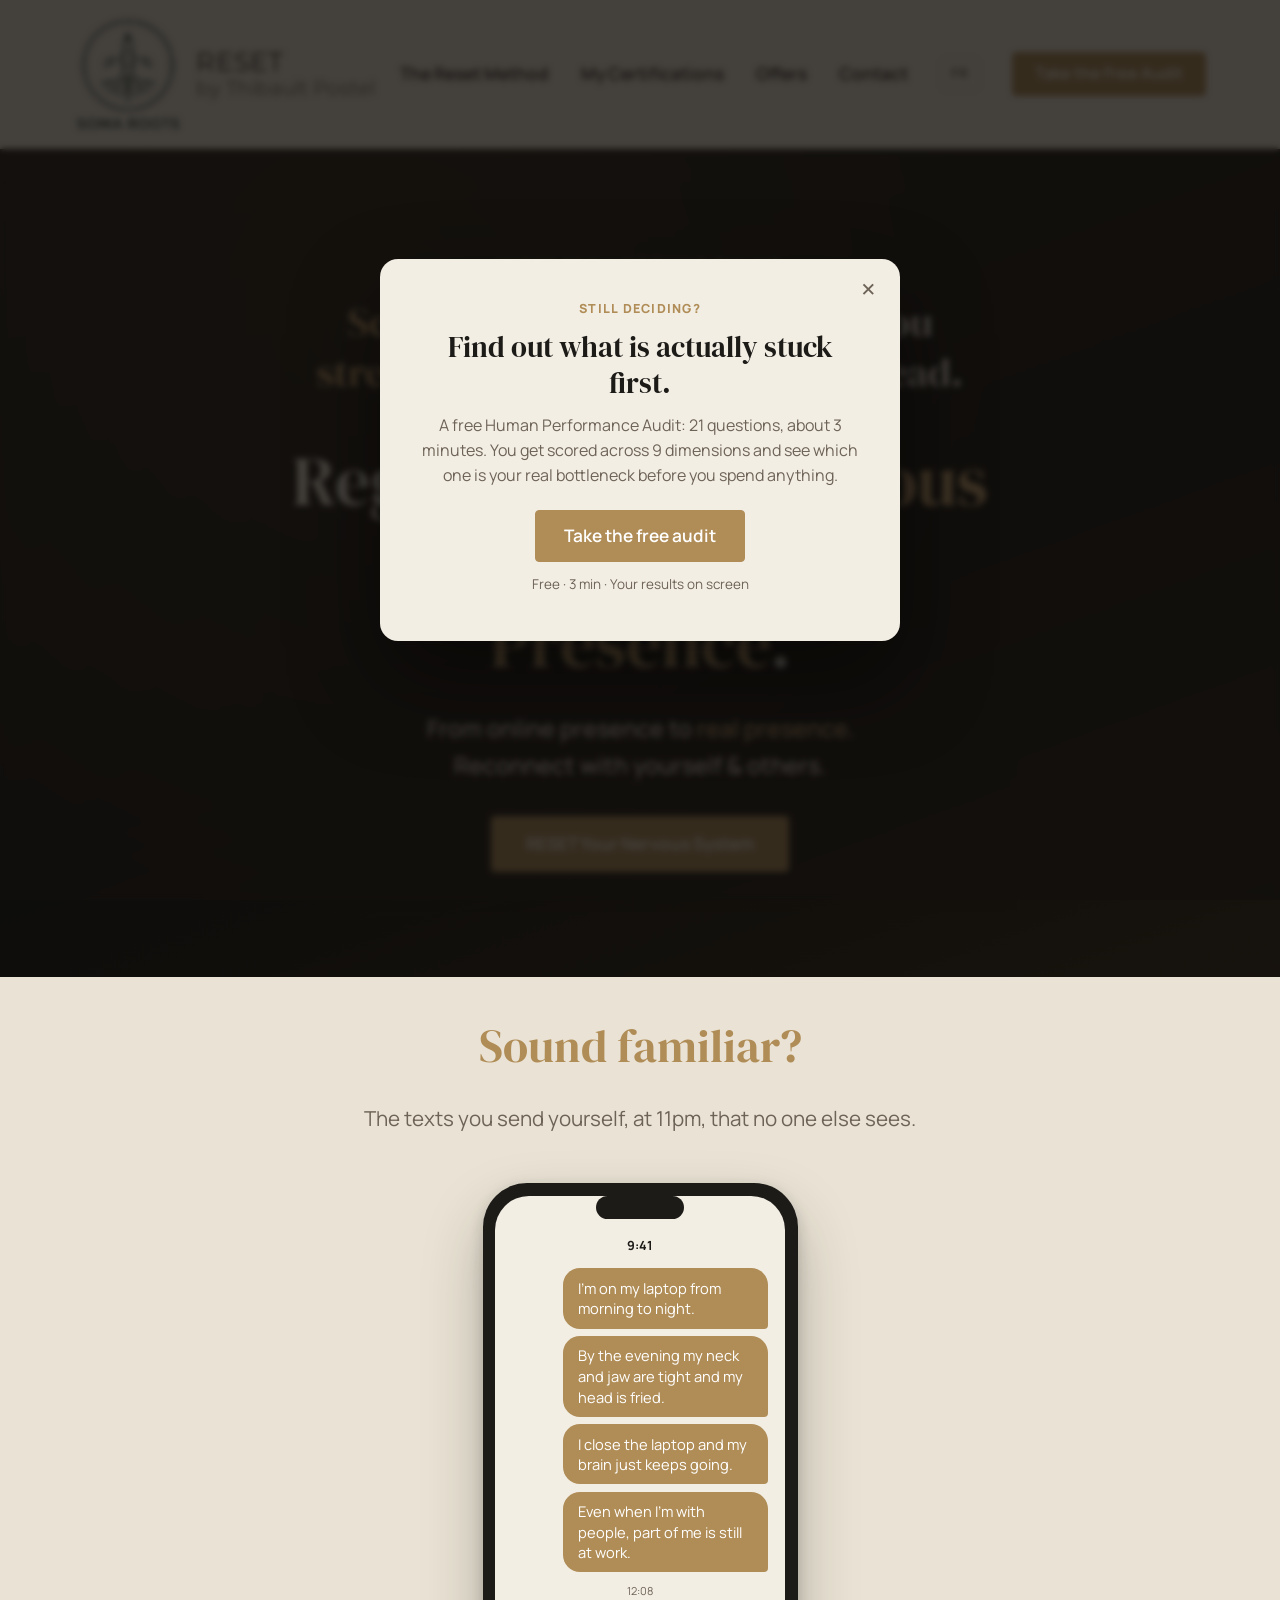
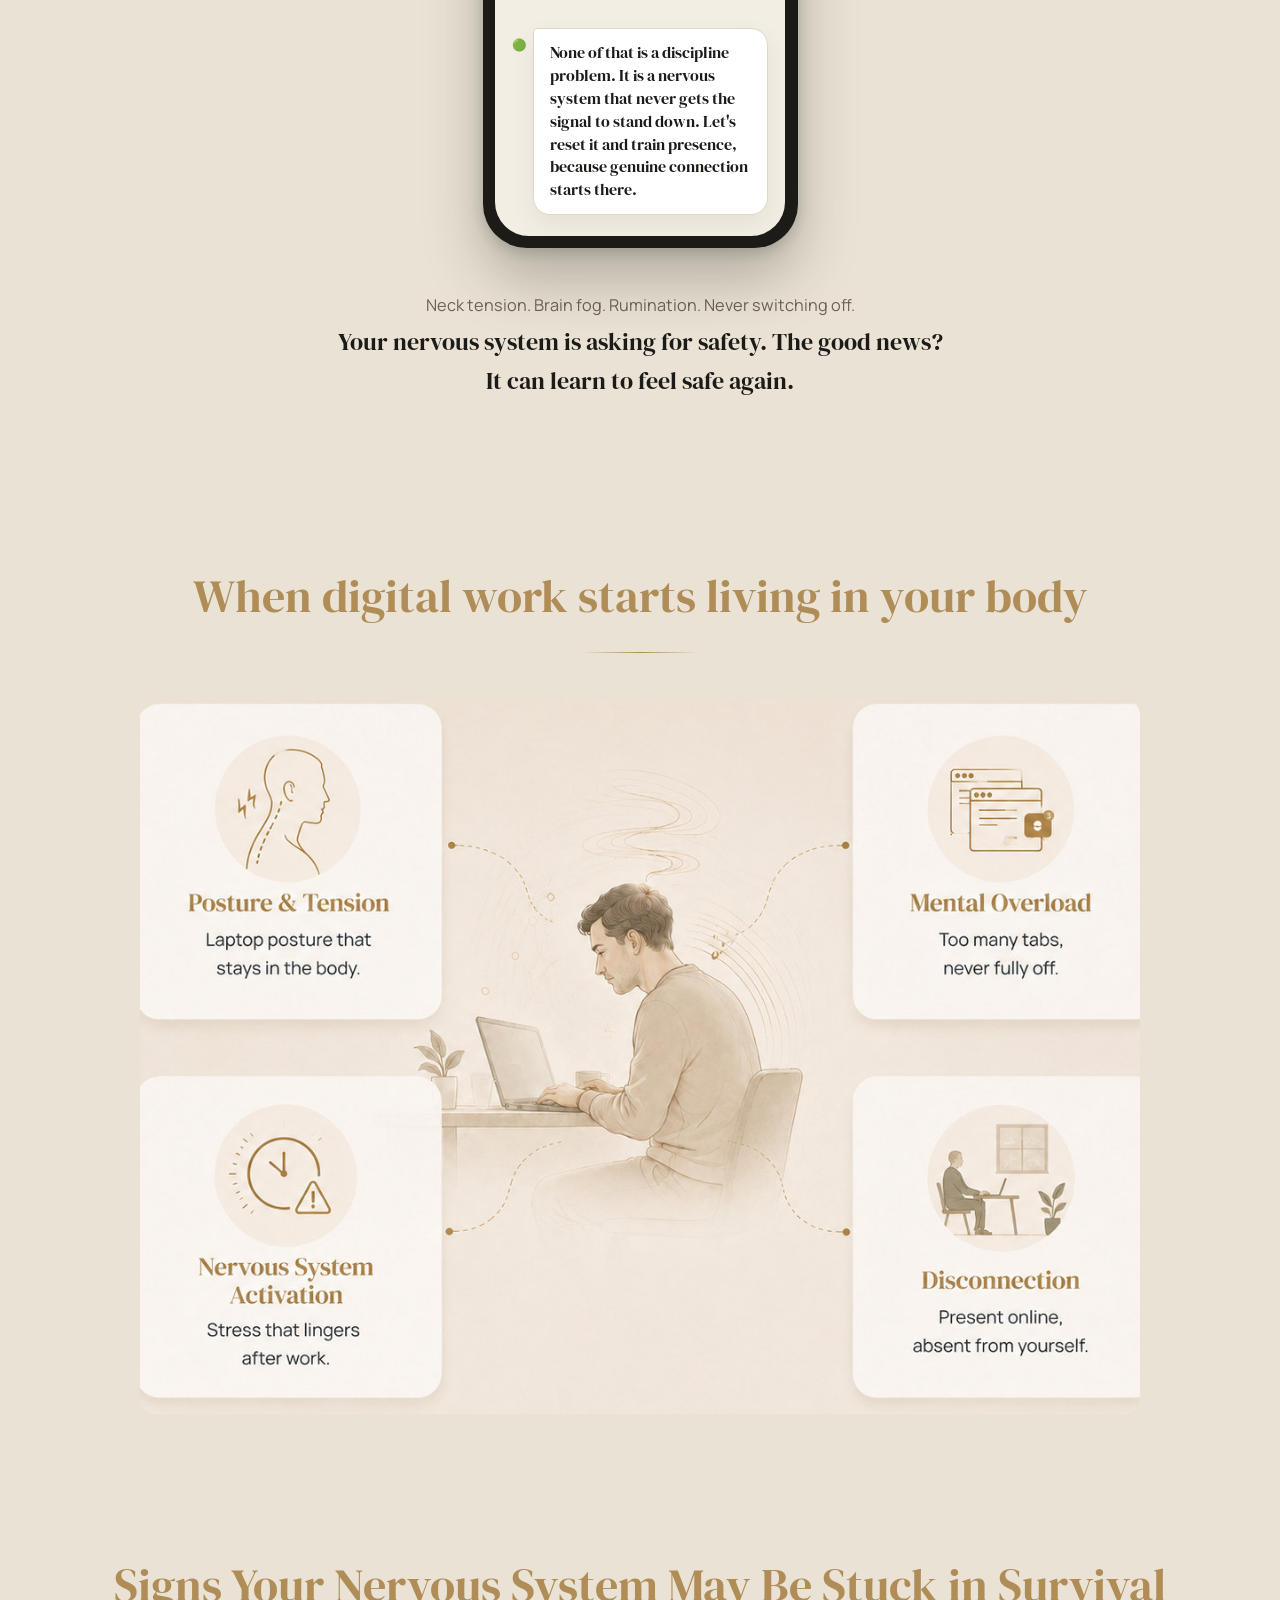
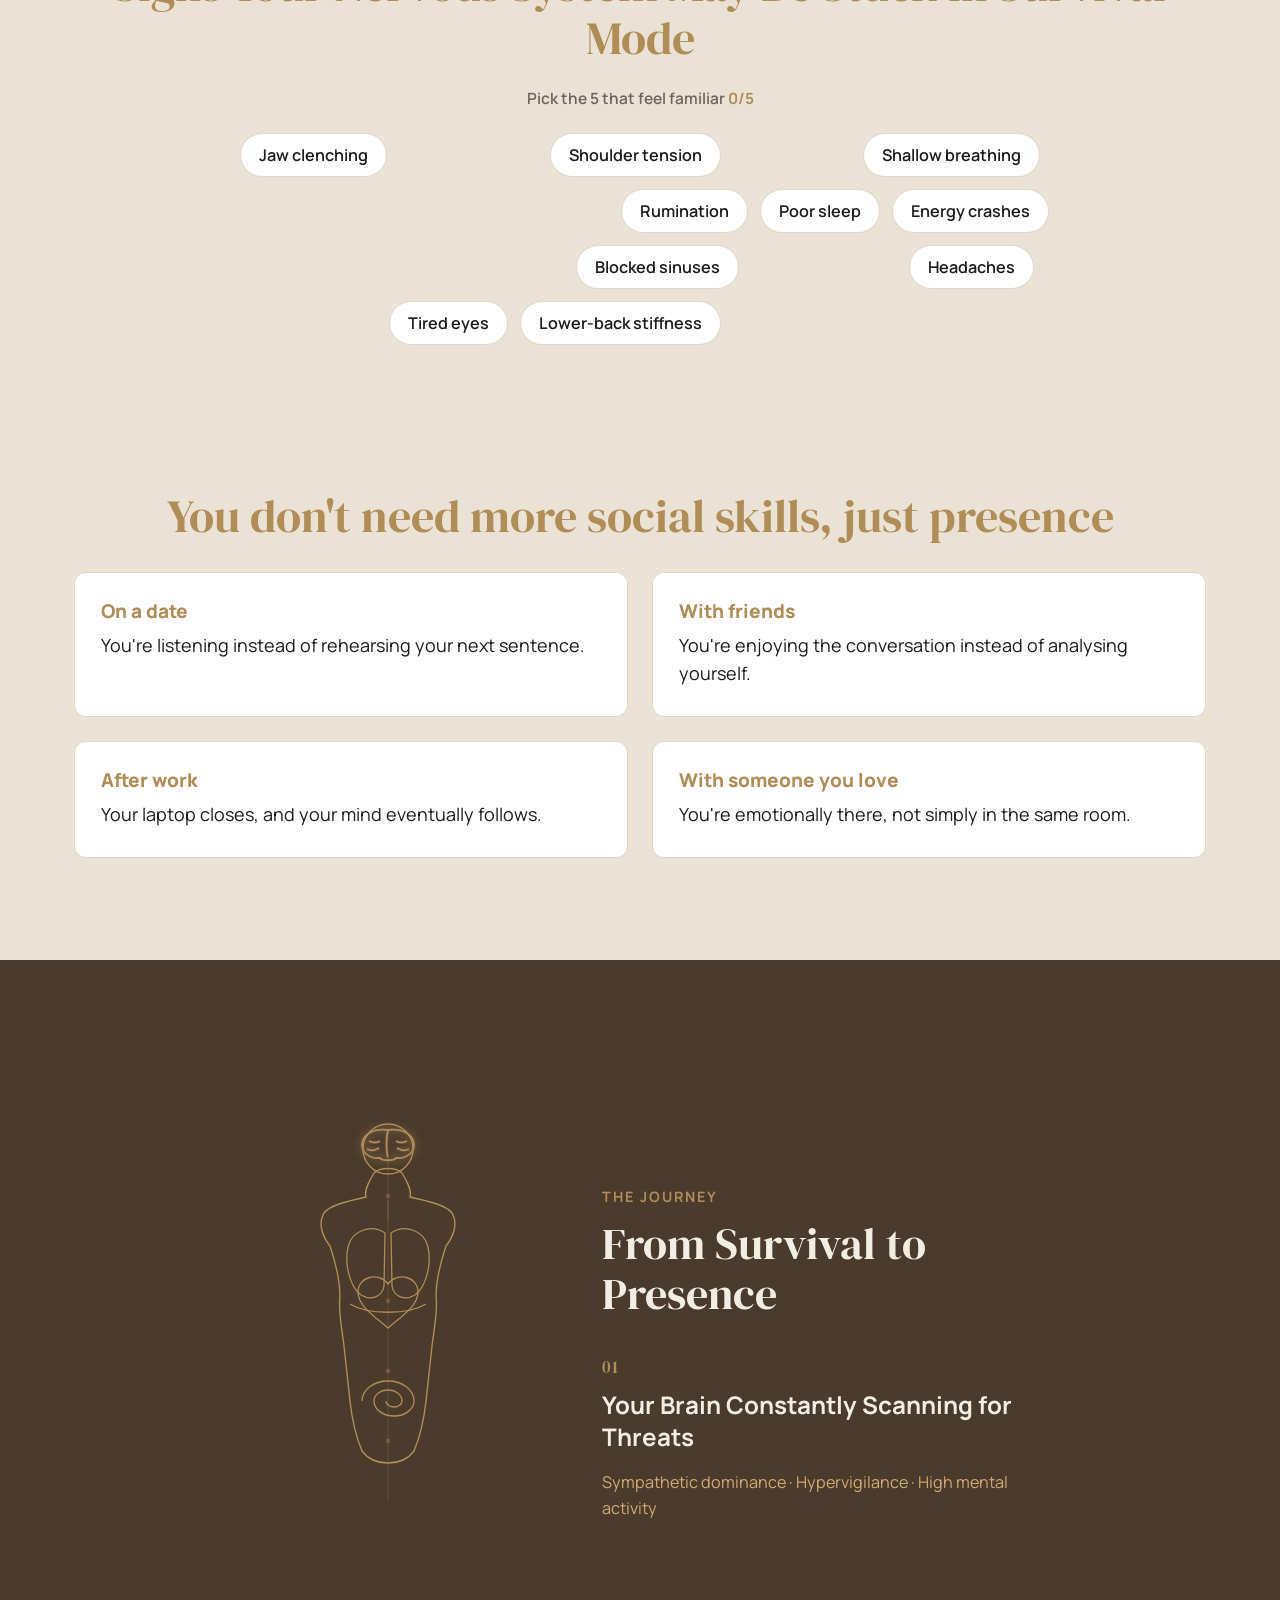
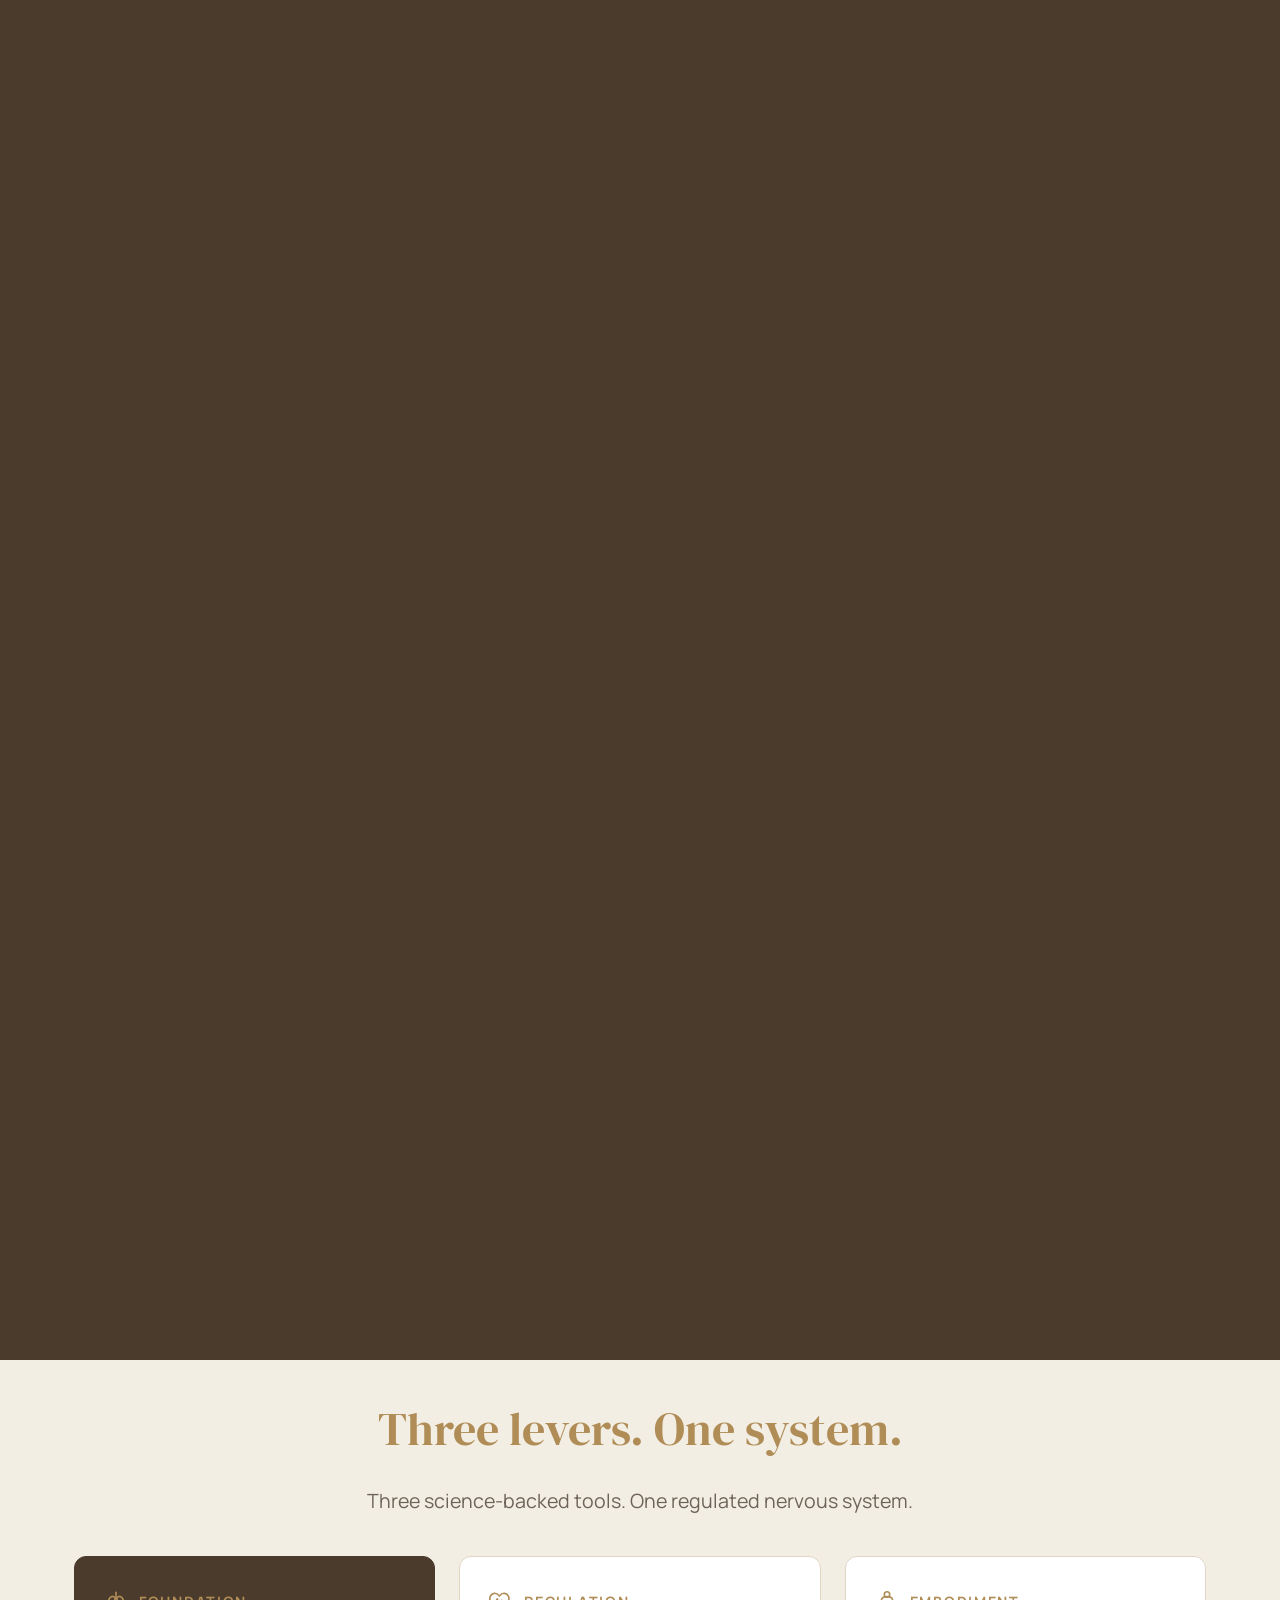
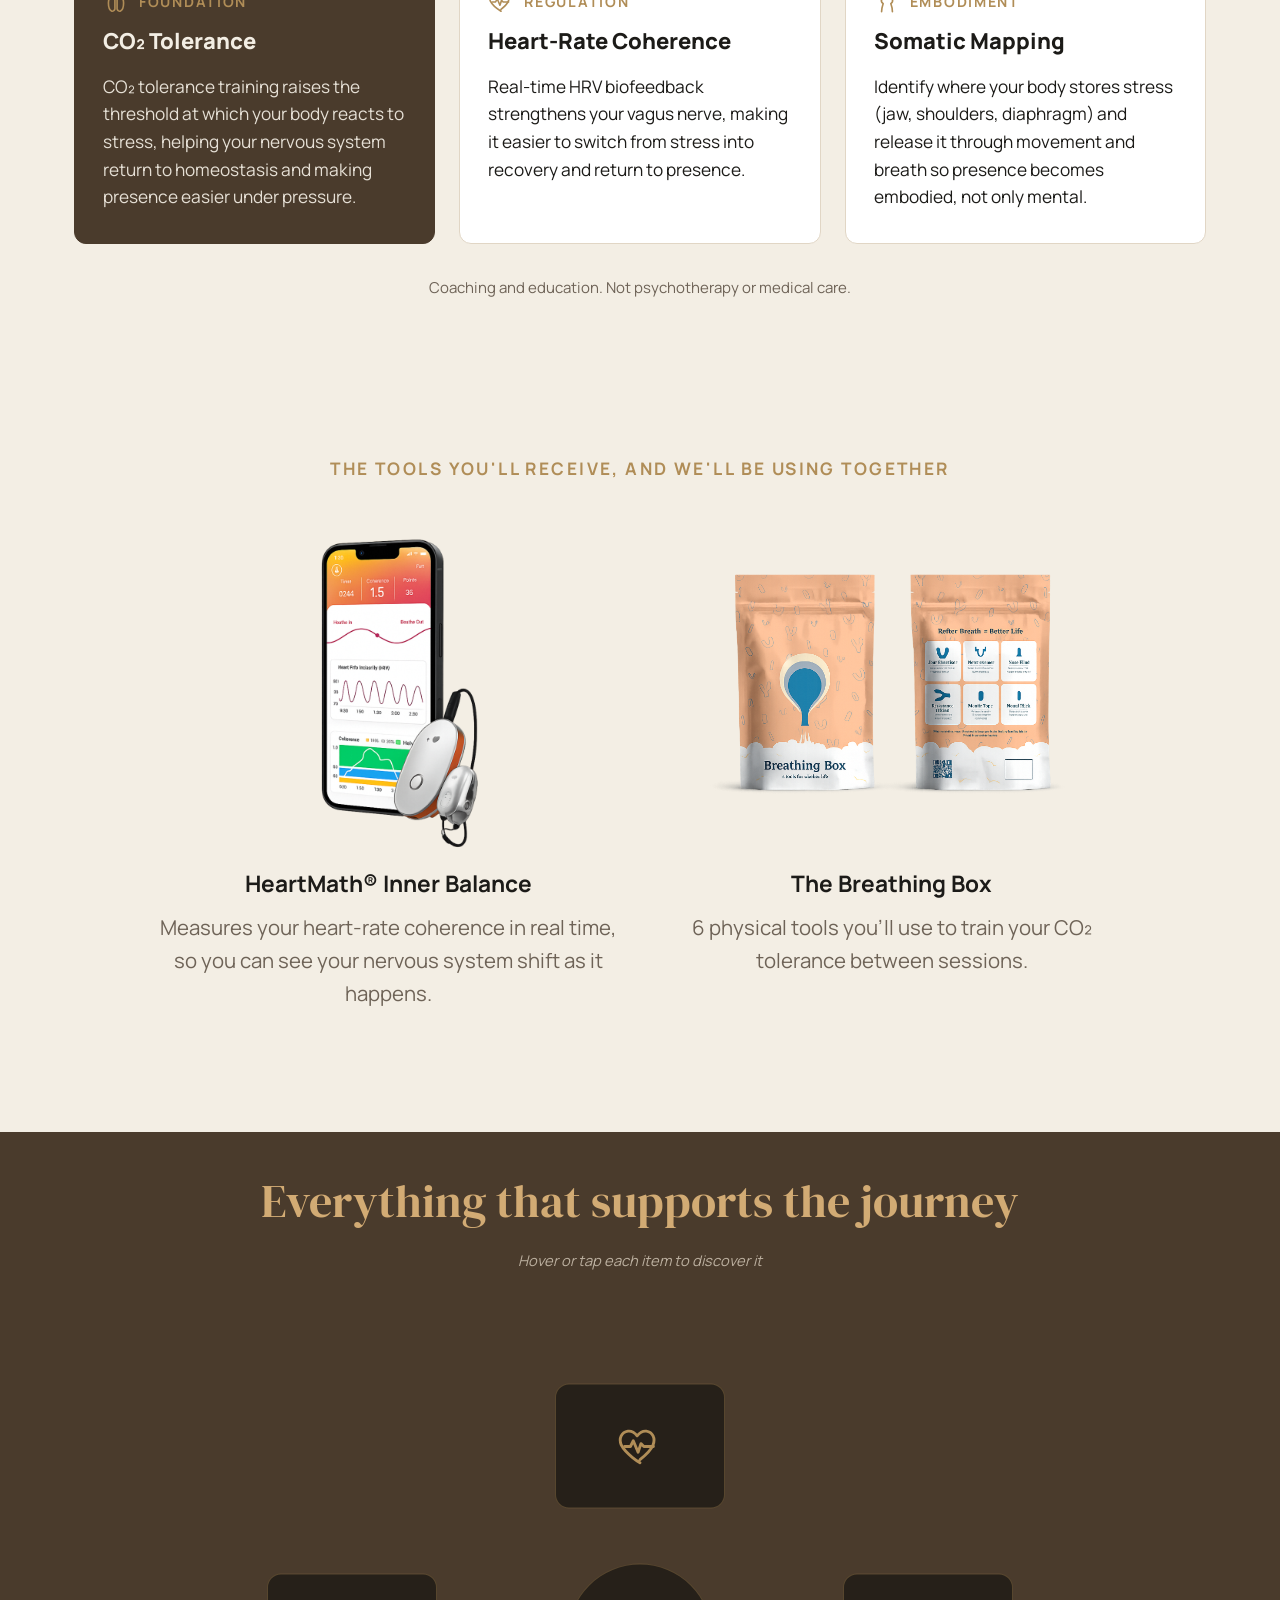
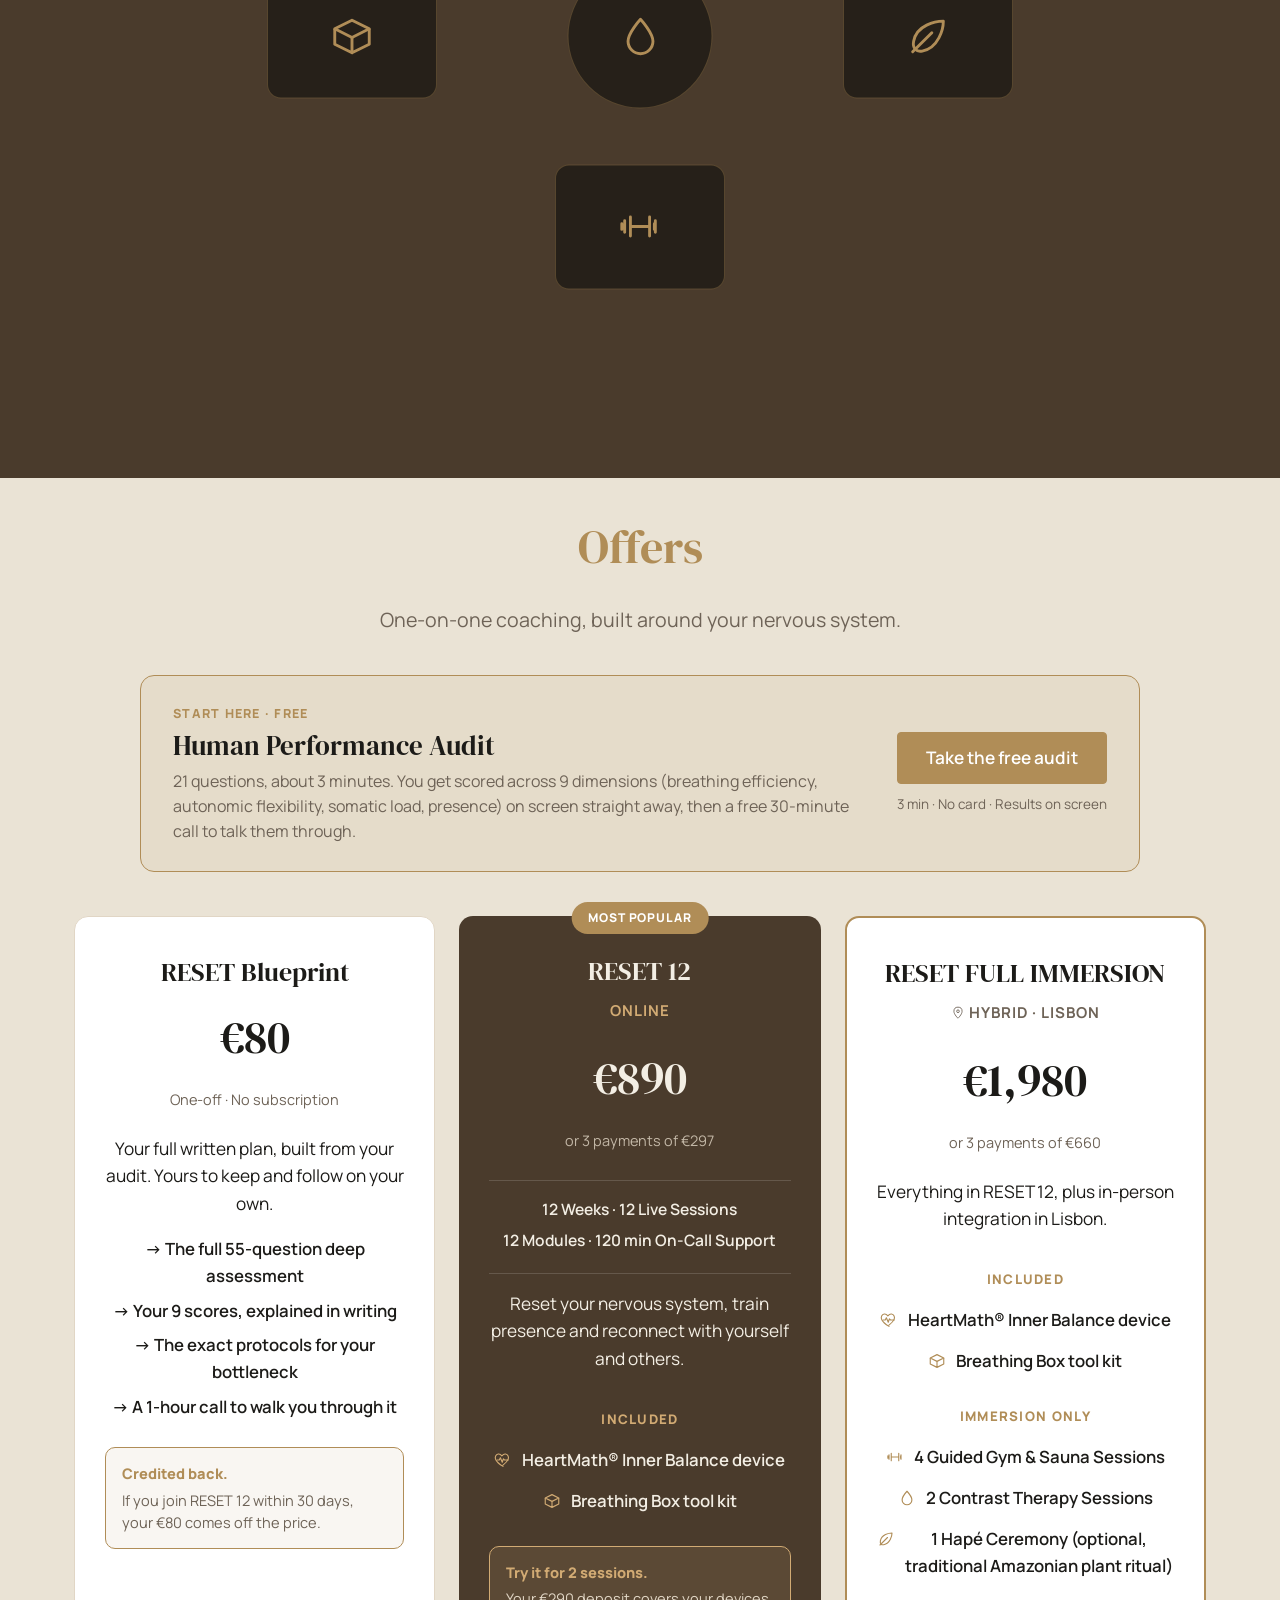
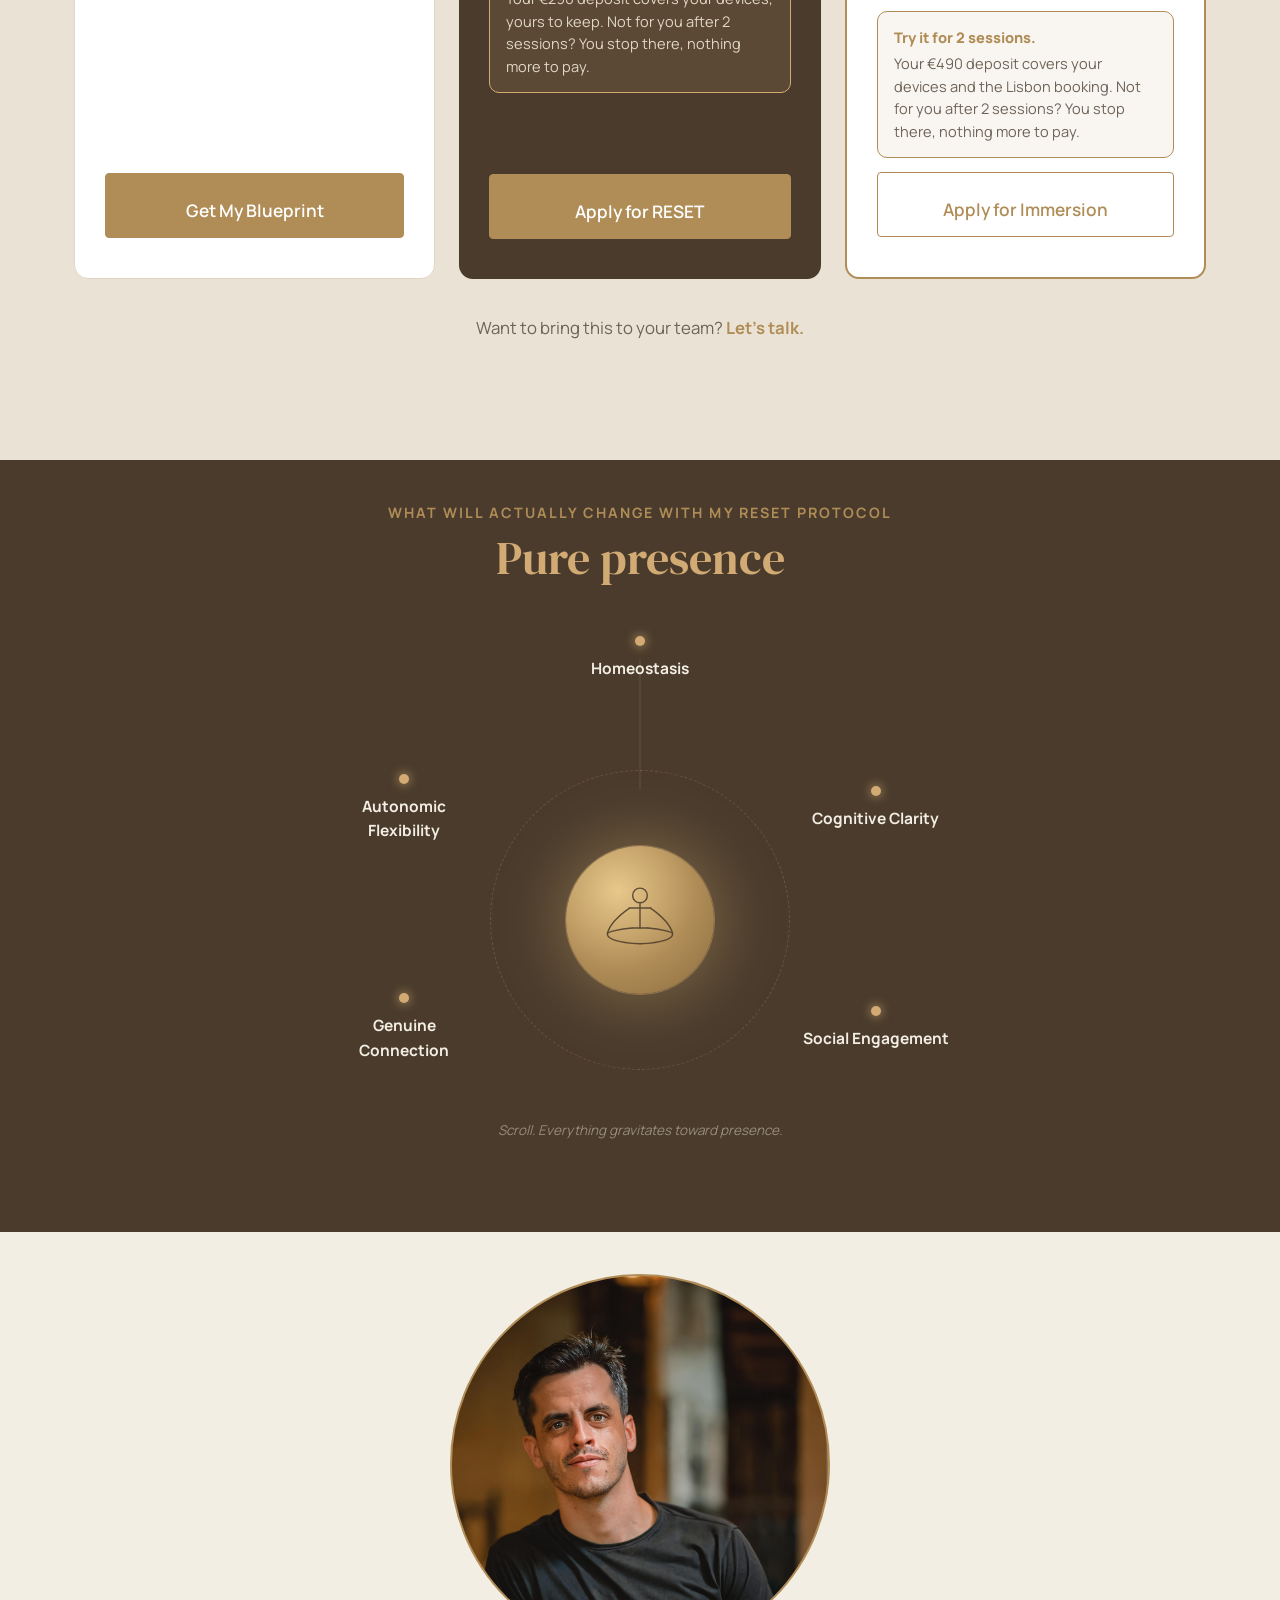
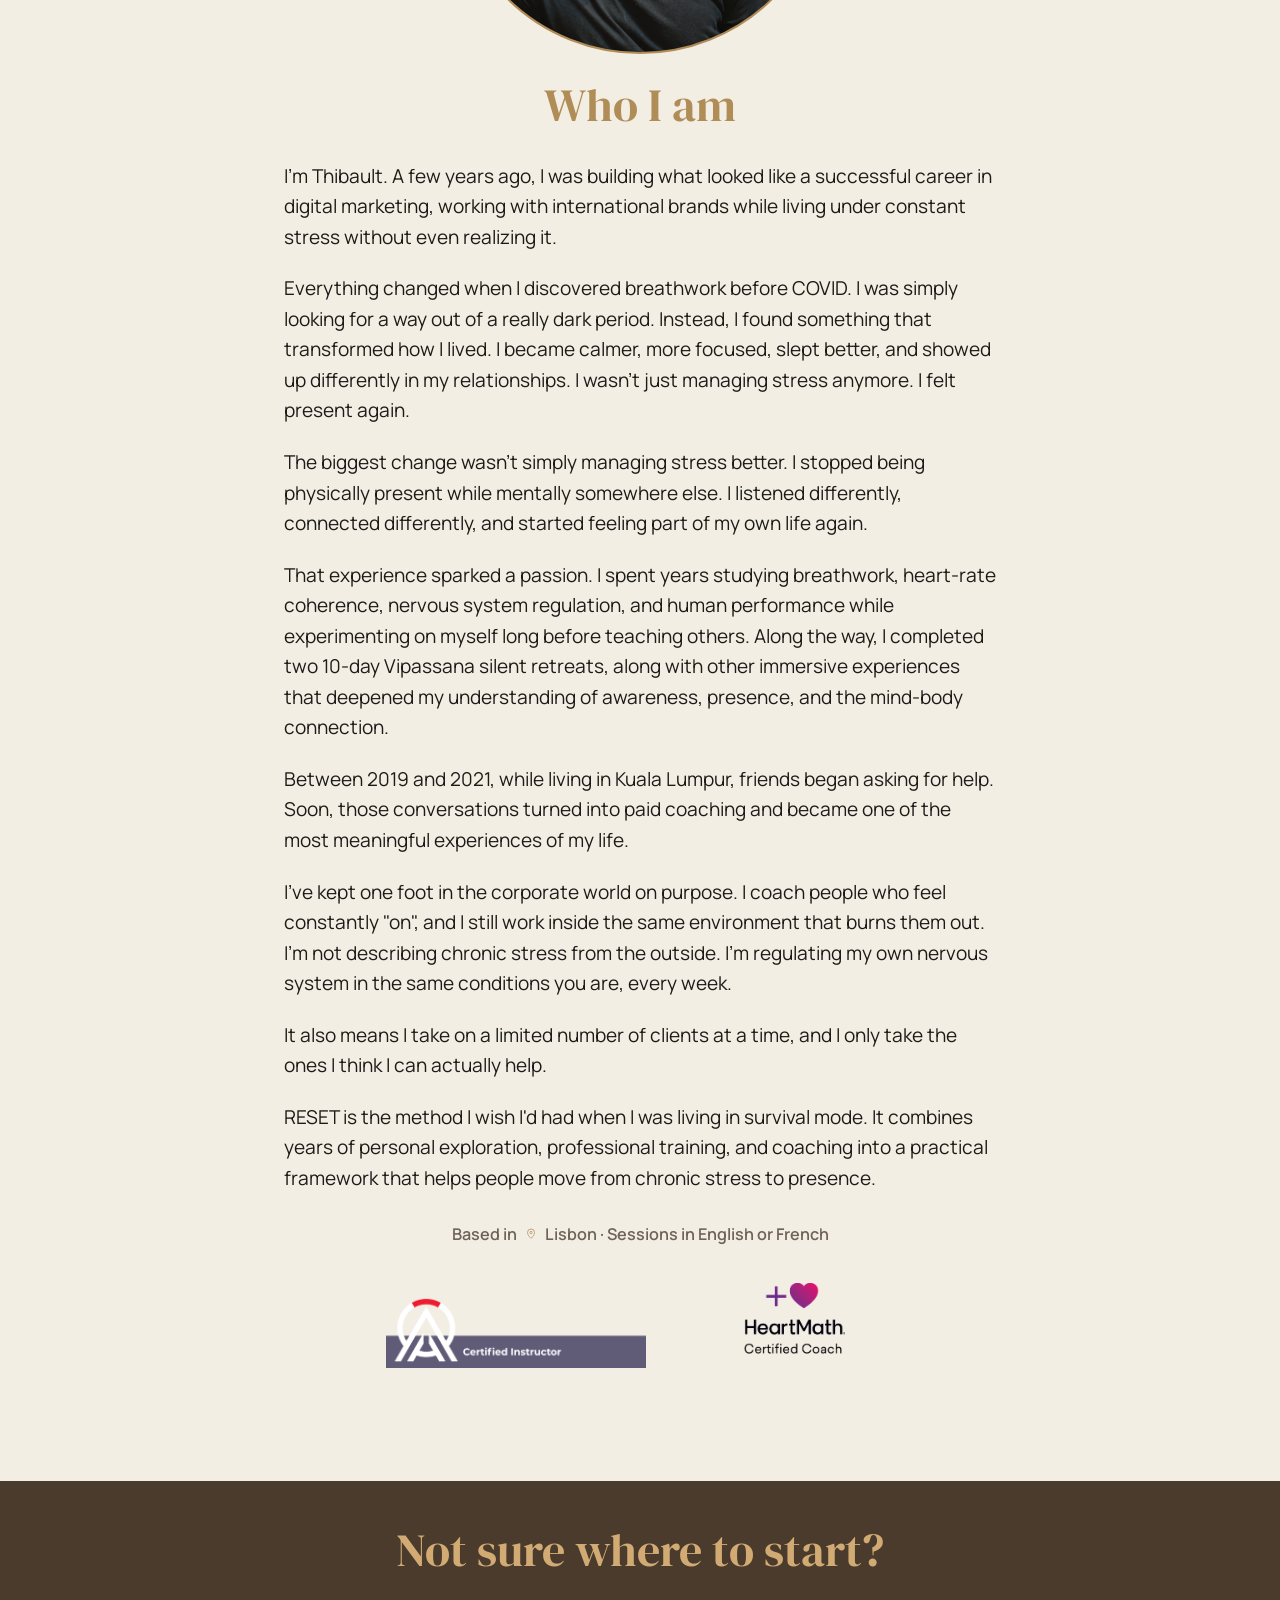
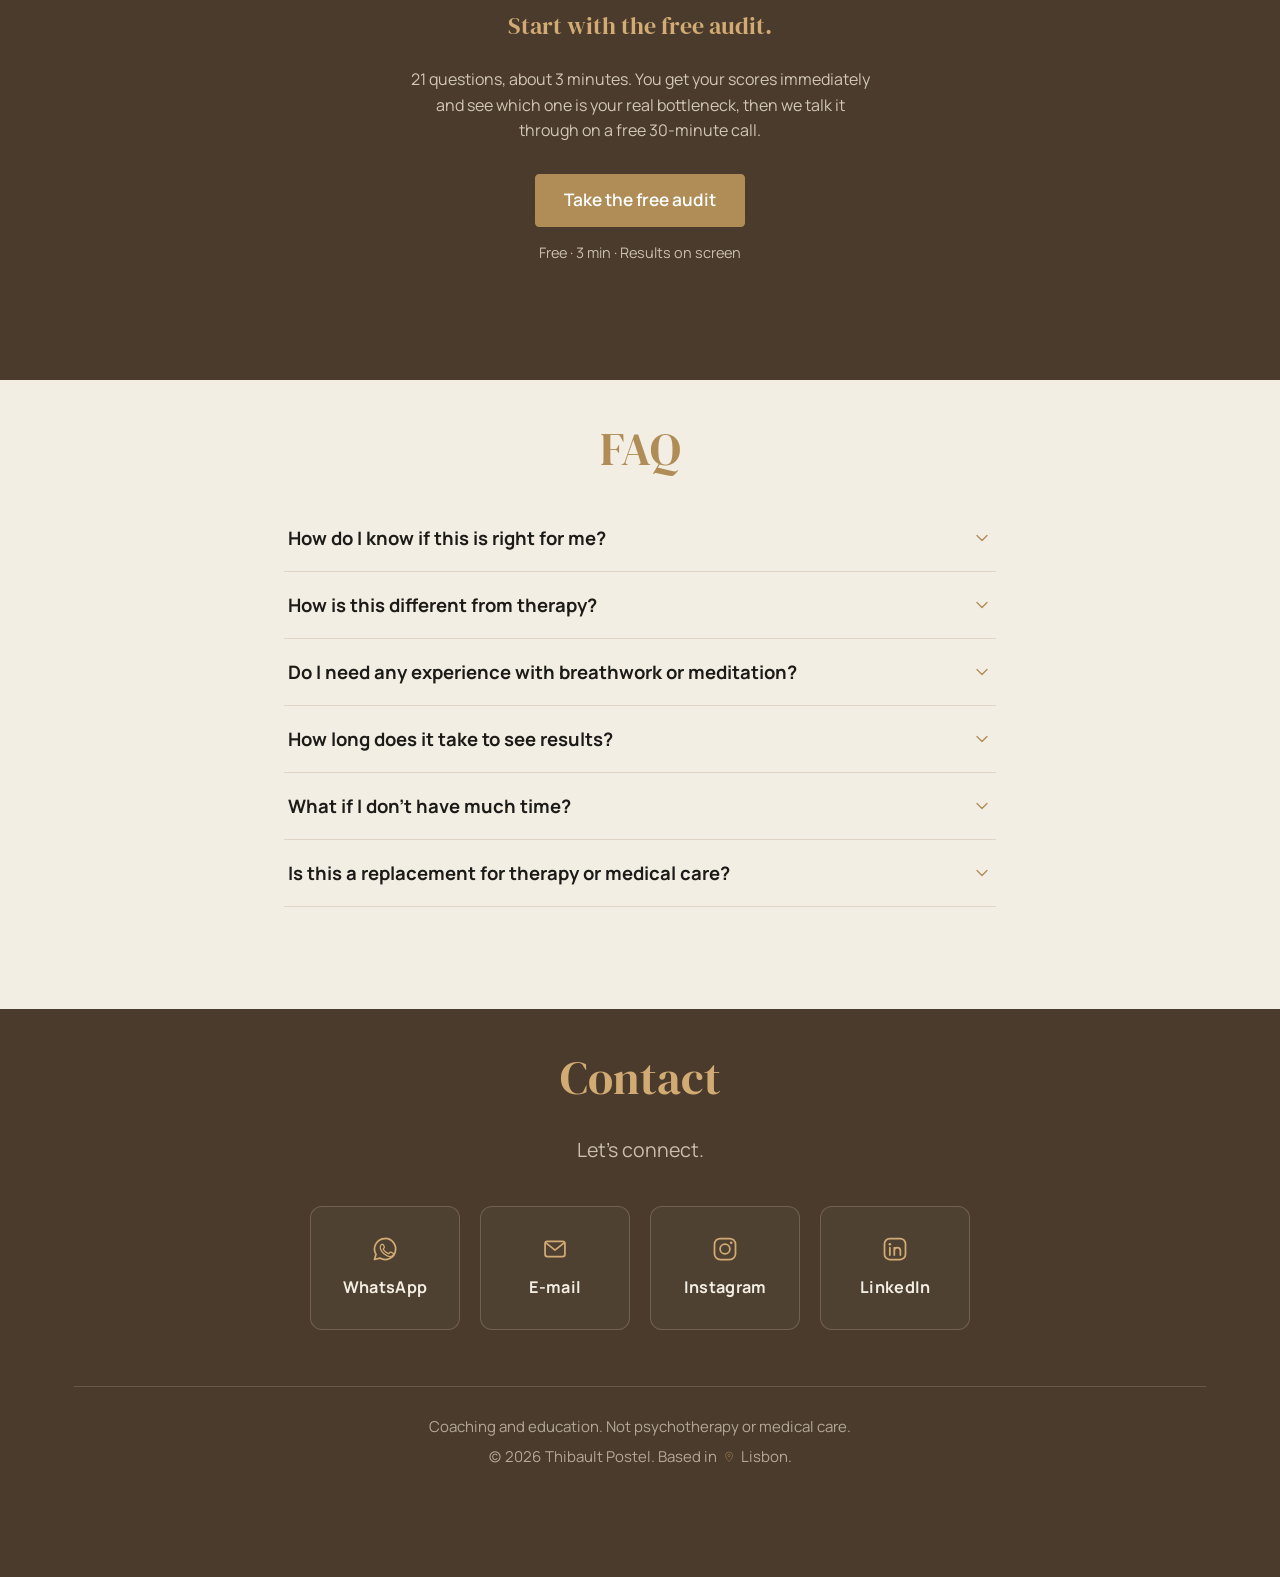
==== commit 5900bbfd: "Use the illustrated composite in the digital-load section Replace the four icon cards and the drawn " ====
--- a/thibault-reset/index.html
+++ b/thibault-reset/index.html
@@ -63,10 +63,6 @@
     <symbol id="icon-whatsapp" viewBox="0 0 24 24"><path d="M12 3a9 9 0 0 0-7.7 13.6L3 21l4.6-1.2A9 9 0 1 0 12 3Z" fill="none" stroke="currentColor" stroke-width="1.5" stroke-linejoin="round"/><path d="M8.7 8.6c.2-.5.5-.5.8-.5h.6c.2 0 .4 0 .6.4.2.5.7 1.6.7 1.8.1.1.1.3 0 .4-.1.2-.1.3-.3.5-.1.2-.3.3-.4.5-.2.1-.3.3-.1.6.2.3.8 1.3 1.7 2.1 1.2 1 2.1 1.3 2.5 1.5.3.1.5.1.6-.1.2-.2.7-.8.9-1 .2-.3.4-.2.6-.1.2.1 1.5.7 1.8.8.3.1.4.2.5.3.1.2.1.9-.2 1.4-.3.6-1.4 1.1-2 1.2-.5.1-1.1.1-1.8-.1-.4-.1-.9-.3-1.6-.6-2.7-1.2-4.5-3.9-4.6-4.1-.1-.2-1.1-1.5-1.1-2.9 0-1.4.7-2.1.9-2.4Z" fill="none" stroke="currentColor" stroke-width="1.1" stroke-linejoin="round"/></symbol>
     <symbol id="icon-instagram" viewBox="0 0 24 24"><rect x="3" y="3" width="18" height="18" rx="5" fill="none" stroke="currentColor" stroke-width="1.5"/><circle cx="12" cy="12" r="4.2" fill="none" stroke="currentColor" stroke-width="1.5"/><circle cx="17.3" cy="6.7" r="1.1" fill="currentColor"/></symbol>
     <symbol id="icon-linkedin" viewBox="0 0 24 24"><rect x="3" y="3" width="18" height="18" rx="4.5" fill="none" stroke="currentColor" stroke-width="1.5"/><circle cx="7.6" cy="7.9" r="1.15" fill="currentColor"/><path d="M7.6 10.9v6.3" fill="none" stroke="currentColor" stroke-width="1.5" stroke-linecap="round"/><path d="M11.4 17.2v-6.3m0 2.6a2.6 2.6 0 0 1 5.2 0v3.7" fill="none" stroke="currentColor" stroke-width="1.5" stroke-linecap="round" stroke-linejoin="round"/></symbol>
-    <symbol id="dl-posture" viewBox="0 0 48 48"><path d="M30 10c-6 0-10 4-10 9 0 4 2 6 2 9 0 2-2 3-2 5 0 2 2 2 2 4v4" fill="none" stroke="currentColor" stroke-width="1.6" stroke-linecap="round" stroke-linejoin="round"/><path d="M20 22h-3" fill="none" stroke="currentColor" stroke-width="1.6" stroke-linecap="round"/><path d="M22 41c4 1 8 1 11 0" fill="none" stroke="currentColor" stroke-width="1.6" stroke-linecap="round"/><path d="M14 16l-3 5h4l-3 5" fill="none" stroke="currentColor" stroke-width="1.6" stroke-linecap="round" stroke-linejoin="round"/><path d="M8 22l-2 4h3l-2 4" fill="none" stroke="currentColor" stroke-width="1.6" stroke-linecap="round" stroke-linejoin="round"/></symbol>
-    <symbol id="dl-tabs" viewBox="0 0 48 48"><rect x="6" y="14" width="26" height="20" rx="3" fill="none" stroke="currentColor" stroke-width="1.6"/><path d="M6 20h26" fill="none" stroke="currentColor" stroke-width="1.6"/><rect x="16" y="9" width="26" height="20" rx="3" fill="none" stroke="currentColor" stroke-width="1.6"/><path d="M16 15h26" fill="none" stroke="currentColor" stroke-width="1.6"/><circle cx="39" cy="34" r="6" fill="none" stroke="currentColor" stroke-width="1.6"/><path d="M37 34h4" fill="none" stroke="currentColor" stroke-width="1.6" stroke-linecap="round"/></symbol>
-    <symbol id="dl-clock" viewBox="0 0 48 48"><circle cx="21" cy="22" r="13" fill="none" stroke="currentColor" stroke-width="1.6"/><path d="M21 14v8l6 4" fill="none" stroke="currentColor" stroke-width="1.6" stroke-linecap="round" stroke-linejoin="round"/><path d="M6 12l-2-3M36 12l3-3M6 32l-3 3" fill="none" stroke="currentColor" stroke-width="1.4" stroke-linecap="round"/><path d="M35 28l8 13H27l8-13Z" fill="none" stroke="currentColor" stroke-width="1.6" stroke-linejoin="round"/><path d="M35 33v3" fill="none" stroke="currentColor" stroke-width="1.6" stroke-linecap="round"/><circle cx="35" cy="38.5" r="0.9" fill="currentColor"/></symbol>
-    <symbol id="dl-alone" viewBox="0 0 48 48"><rect x="27" y="8" width="15" height="14" rx="2" fill="none" stroke="currentColor" stroke-width="1.5"/><path d="M34.5 8v14M27 15h15" fill="none" stroke="currentColor" stroke-width="1.5"/><circle cx="16" cy="17" r="4.5" fill="none" stroke="currentColor" stroke-width="1.6"/><path d="M13 22c-4 2-6 6-6 11" fill="none" stroke="currentColor" stroke-width="1.6" stroke-linecap="round"/><path d="M19 22c3 2 4 5 4 8" fill="none" stroke="currentColor" stroke-width="1.6" stroke-linecap="round"/><path d="M5 33h22" fill="none" stroke="currentColor" stroke-width="1.6" stroke-linecap="round"/><path d="M14 26l-4 5" fill="none" stroke="currentColor" stroke-width="1.6" stroke-linecap="round"/><path d="M9 33v7M23 33v7" fill="none" stroke="currentColor" stroke-width="1.5" stroke-linecap="round"/></symbol>
   </defs>
 </svg>
 
@@ -164,32 +160,12 @@
     <h2 class="section-title">When digital work starts living in your body</h2>
     <div class="dl-rule" aria-hidden="true"></div>
 
-    <div class="dl-stage">
-
-      <article class="dl-card dl-tl">
-        <span class="dl-icon"><svg viewBox="0 0 48 48" width="46" height="46"><use href="#dl-posture"></use></svg></span>
-        <h3>Posture &amp; Tension</h3>
-        <p>Laptop posture that stays in the body.</p>
-      </article>
-
-      <article class="dl-card dl-tr">
-        <span class="dl-icon"><svg viewBox="0 0 48 48" width="46" height="46"><use href="#dl-tabs"></use></svg></span>
-        <h3>Mental Overload</h3>
-        <p>Too many tabs, never fully off.</p>
-      </article>
-
-      <article class="dl-card dl-bl">
-        <span class="dl-icon"><svg viewBox="0 0 48 48" width="46" height="46"><use href="#dl-clock"></use></svg></span>
-        <h3>Nervous System Activation</h3>
-        <p>Stress that lingers after work.</p>
-      </article>
-
-      <article class="dl-card dl-br">
-        <span class="dl-icon"><svg viewBox="0 0 48 48" width="46" height="46"><use href="#dl-alone"></use></svg></span>
-        <h3>Disconnection</h3>
-        <p>Present online, absent from yourself.</p>
-      </article>
-
+    <div class="dl-visual">
+      <picture>
+        <source media="(max-width: 760px)" srcset="images/digital-load-mobile.jpg" width="853" height="829">
+        <img src="images/digital-load-desktop.jpg" width="1127" height="805" loading="lazy"
+             alt="When digital work starts living in your body. Posture and tension: laptop posture that stays in the body. Mental overload: too many tabs, never fully off. Nervous system activation: stress that lingers after work. Disconnection: present online, absent from yourself.">
+      </picture>
     </div>
   </div>
 </section>
--- a/thibault-reset/css/style.css
+++ b/thibault-reset/css/style.css
@@ -2110,58 +2110,5 @@
   background: linear-gradient(to right, transparent, var(--gold), transparent);
 }
 
-.dl-stage {
-  position: relative;
-  display: grid;
-  grid-template-columns: 1fr 1fr;
-  align-items: center;
-  gap: 30px 26px;
-}
-
-.dl-card {
-  position: relative;
-  background: var(--white);
-  border: 1px solid var(--border);
-  border-radius: 18px;
-  padding: 26px 24px 24px;
-  text-align: center;
-  box-shadow: 0 18px 40px rgba(74, 59, 44, 0.07);
-}
-
-.dl-icon {
-  display: flex;
-  align-items: center;
-  justify-content: center;
-  width: 84px;
-  height: 84px;
-  margin: 0 auto 16px;
-  border-radius: 50%;
-  background: var(--bg-alt);
-  color: var(--gold);
-}
-.dl-card h3 {
-  font-family: var(--font-serif);
-  font-size: 22px;
-  font-weight: 400;
-  color: var(--gold);
-  margin: 0 0 8px;
-  line-height: 1.2;
-}
-.dl-card p {
-  margin: 0;
-  font-size: 17px;
-  color: var(--text);
-  line-height: 1.5;
-}
-
-@media (max-width: 900px) {
-  /* the orbit only reads on a wide screen; stack it instead of squashing it */
-  .dl-stage { grid-template-columns: 1fr; gap: 20px; }
-  /* a side-by-side card squeezes the title into a column too narrow to
-     hold it, so keep the stacked layout and just shrink the icon */
-  .dl-card { padding: 22px 20px 20px; }
-  .dl-icon { width: 66px; height: 66px; margin: 0 auto 12px; }
-  .dl-icon svg { width: 36px; height: 36px; }
-  .dl-card h3 { font-size: 20px; }
-  .dl-card p { font-size: 16px; }
-}
+.dl-visual { max-width: 1000px; margin: 0 auto; }
+.dl-visual img { display: block; width: 100%; height: auto; border-radius: 16px; }
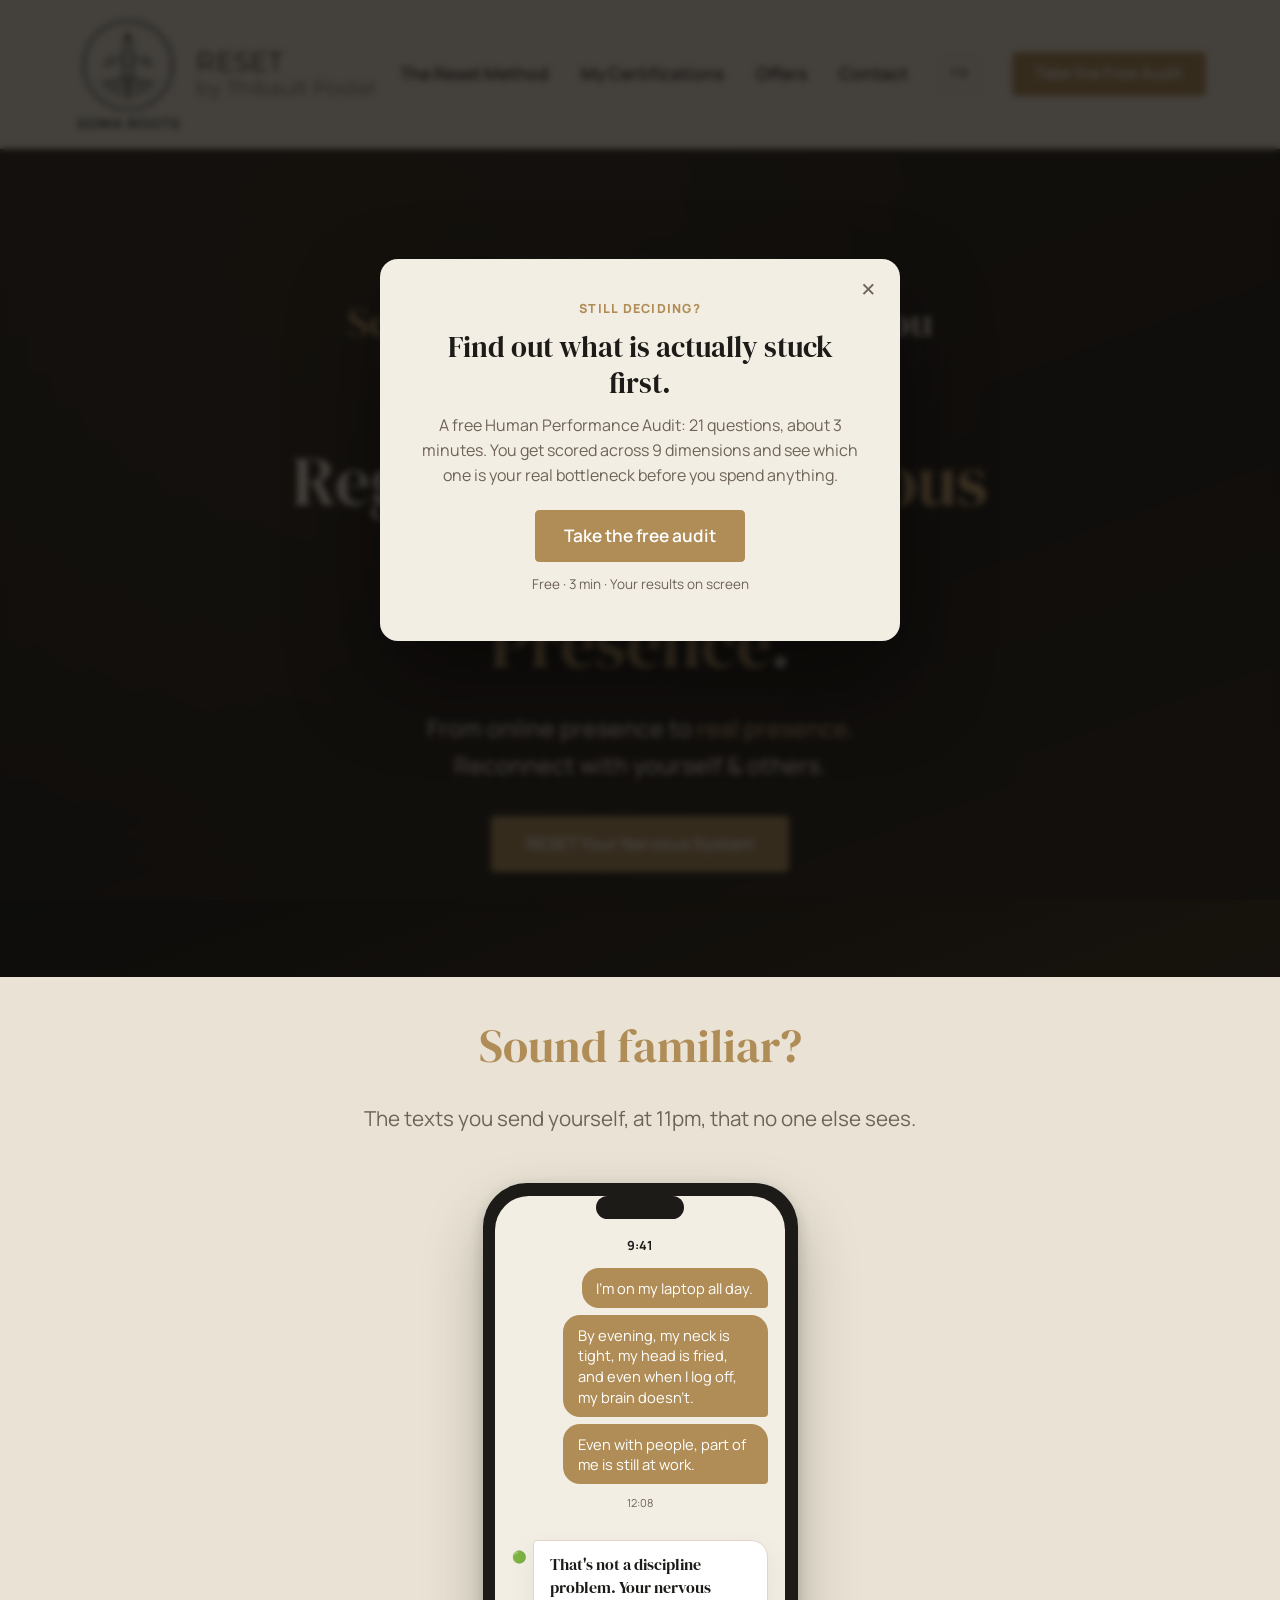
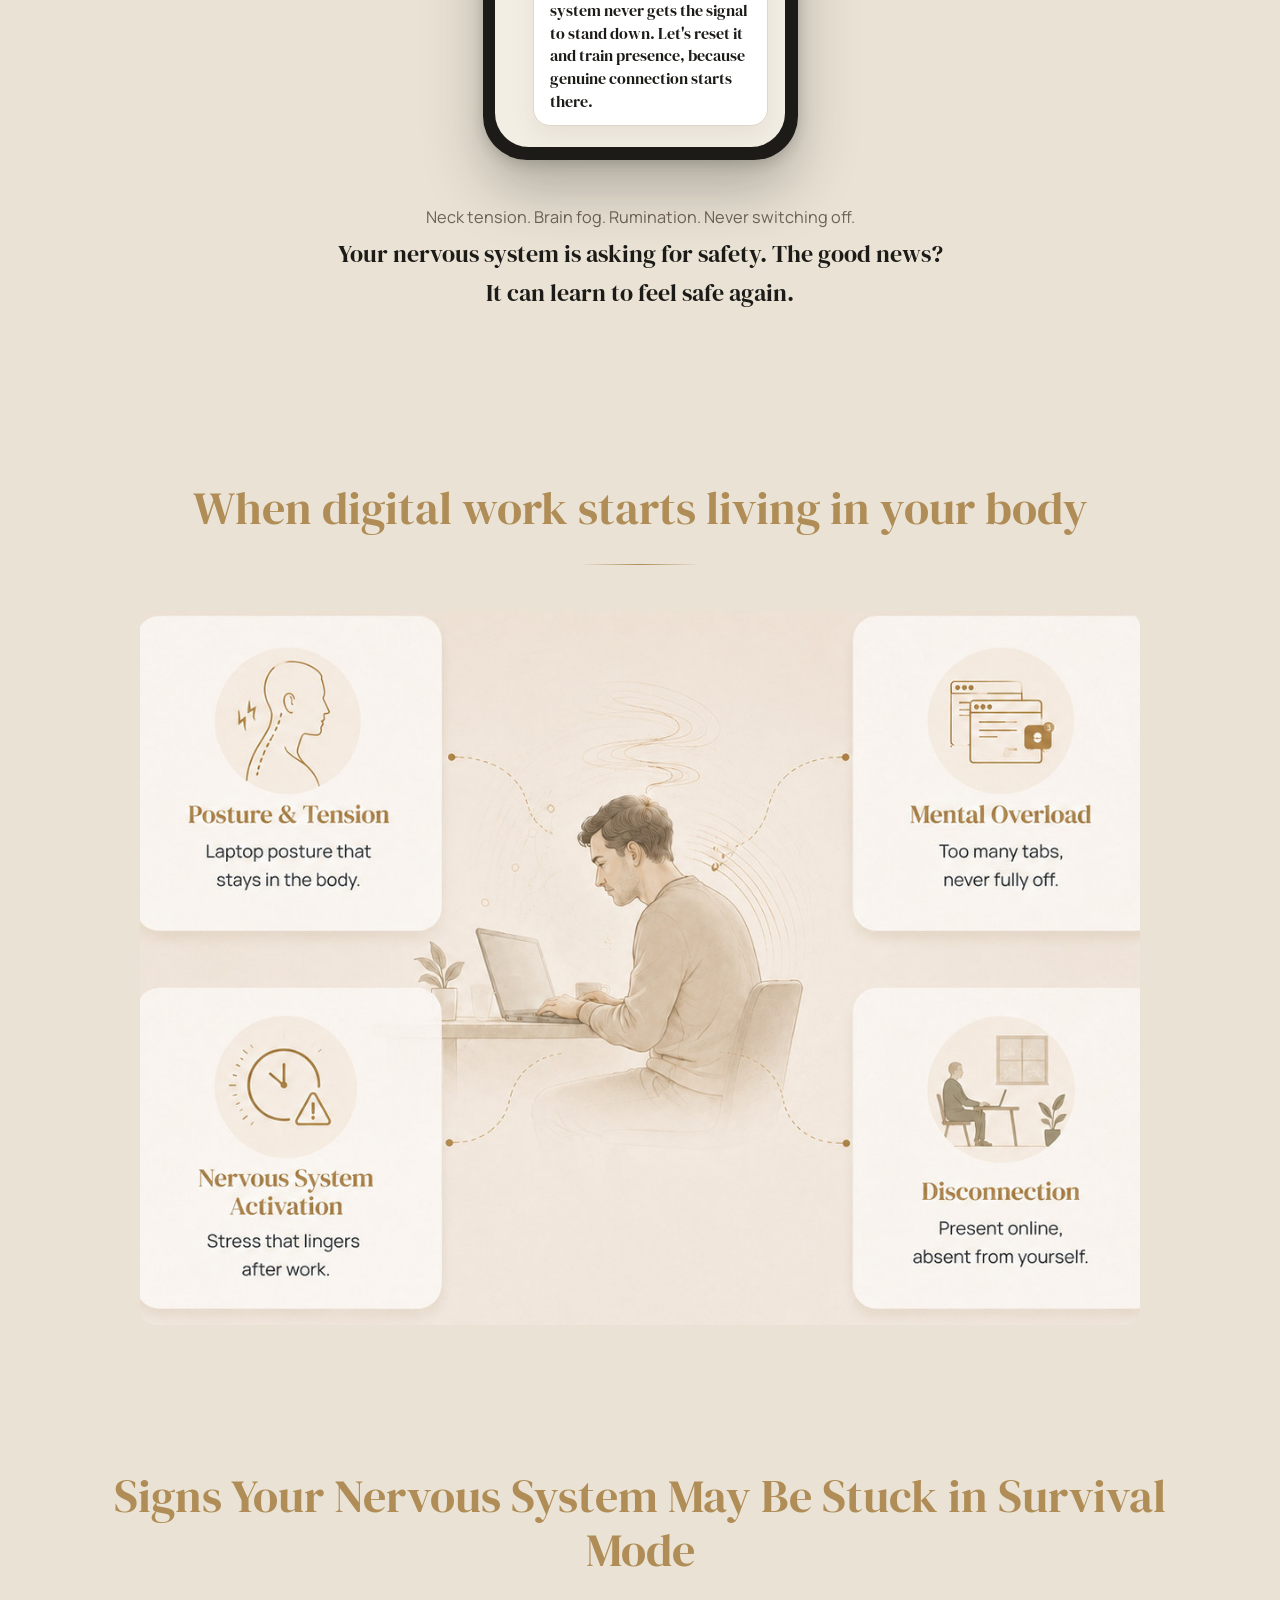
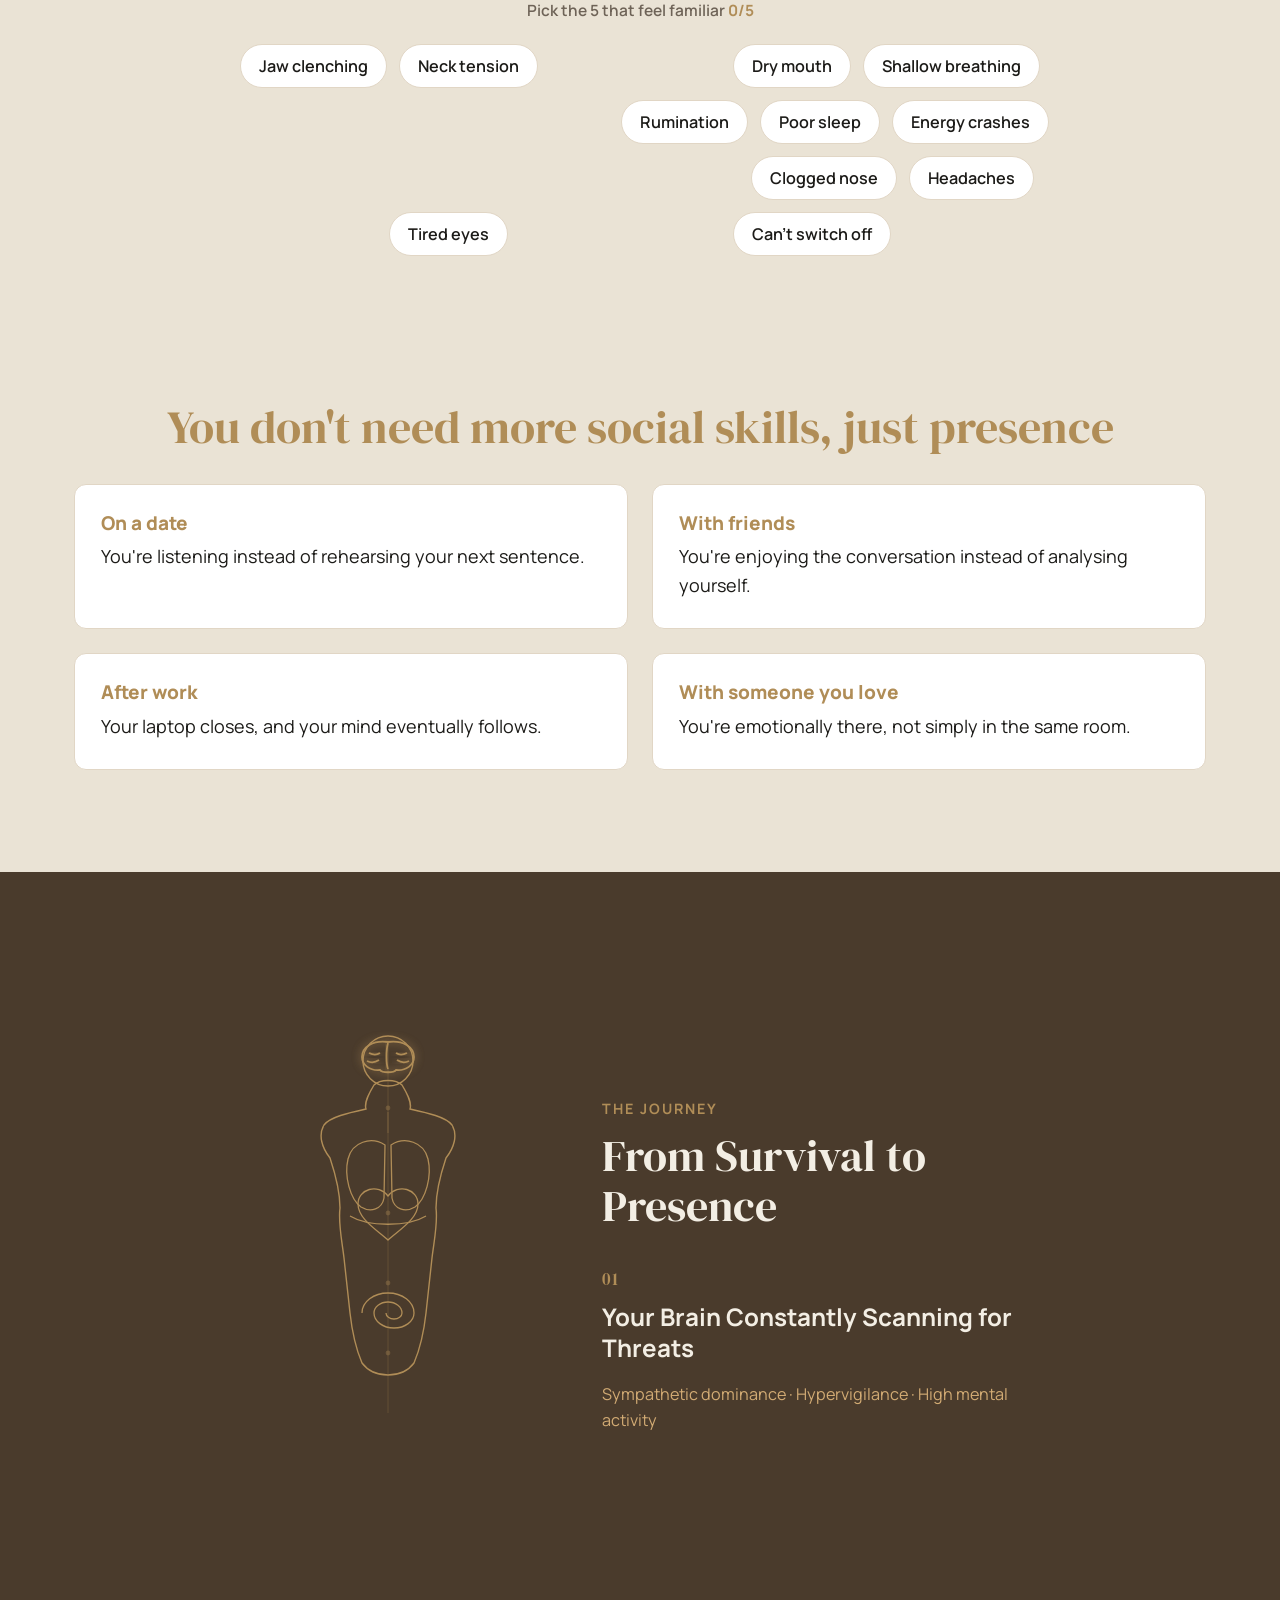
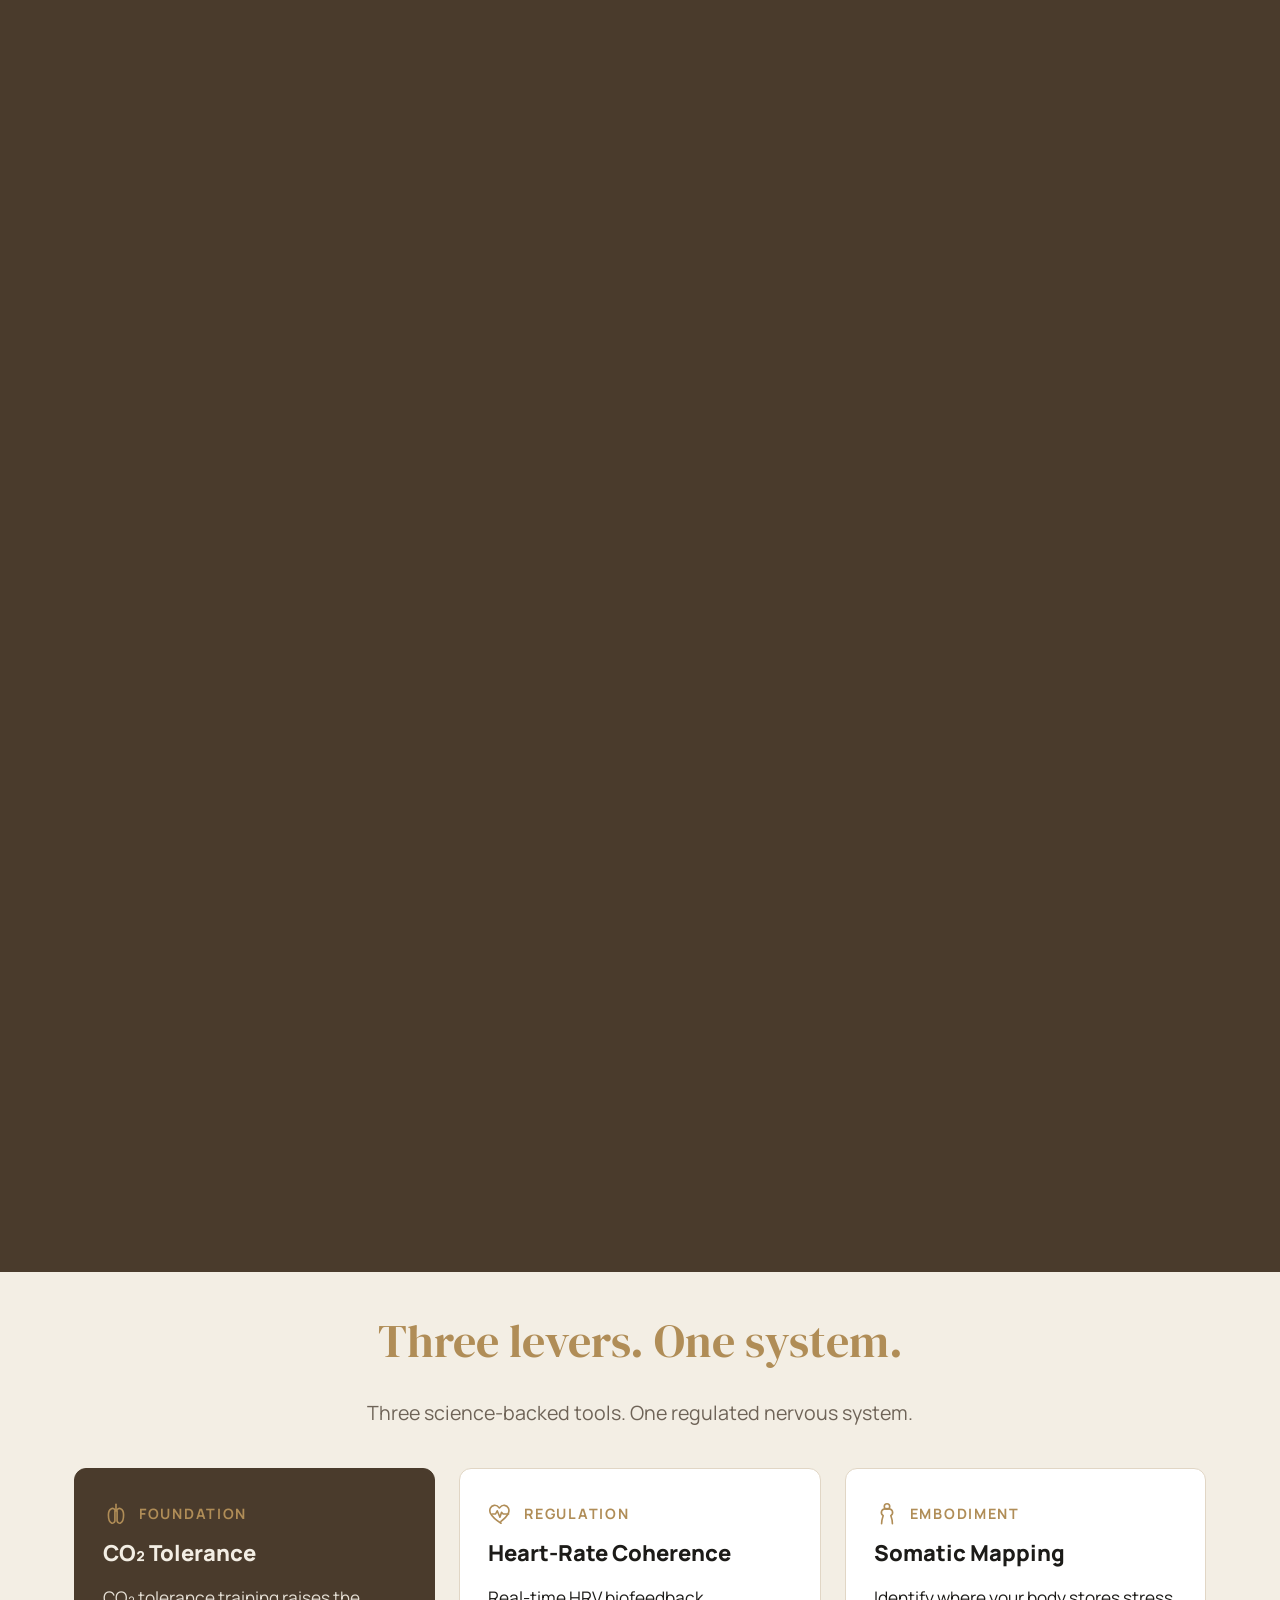
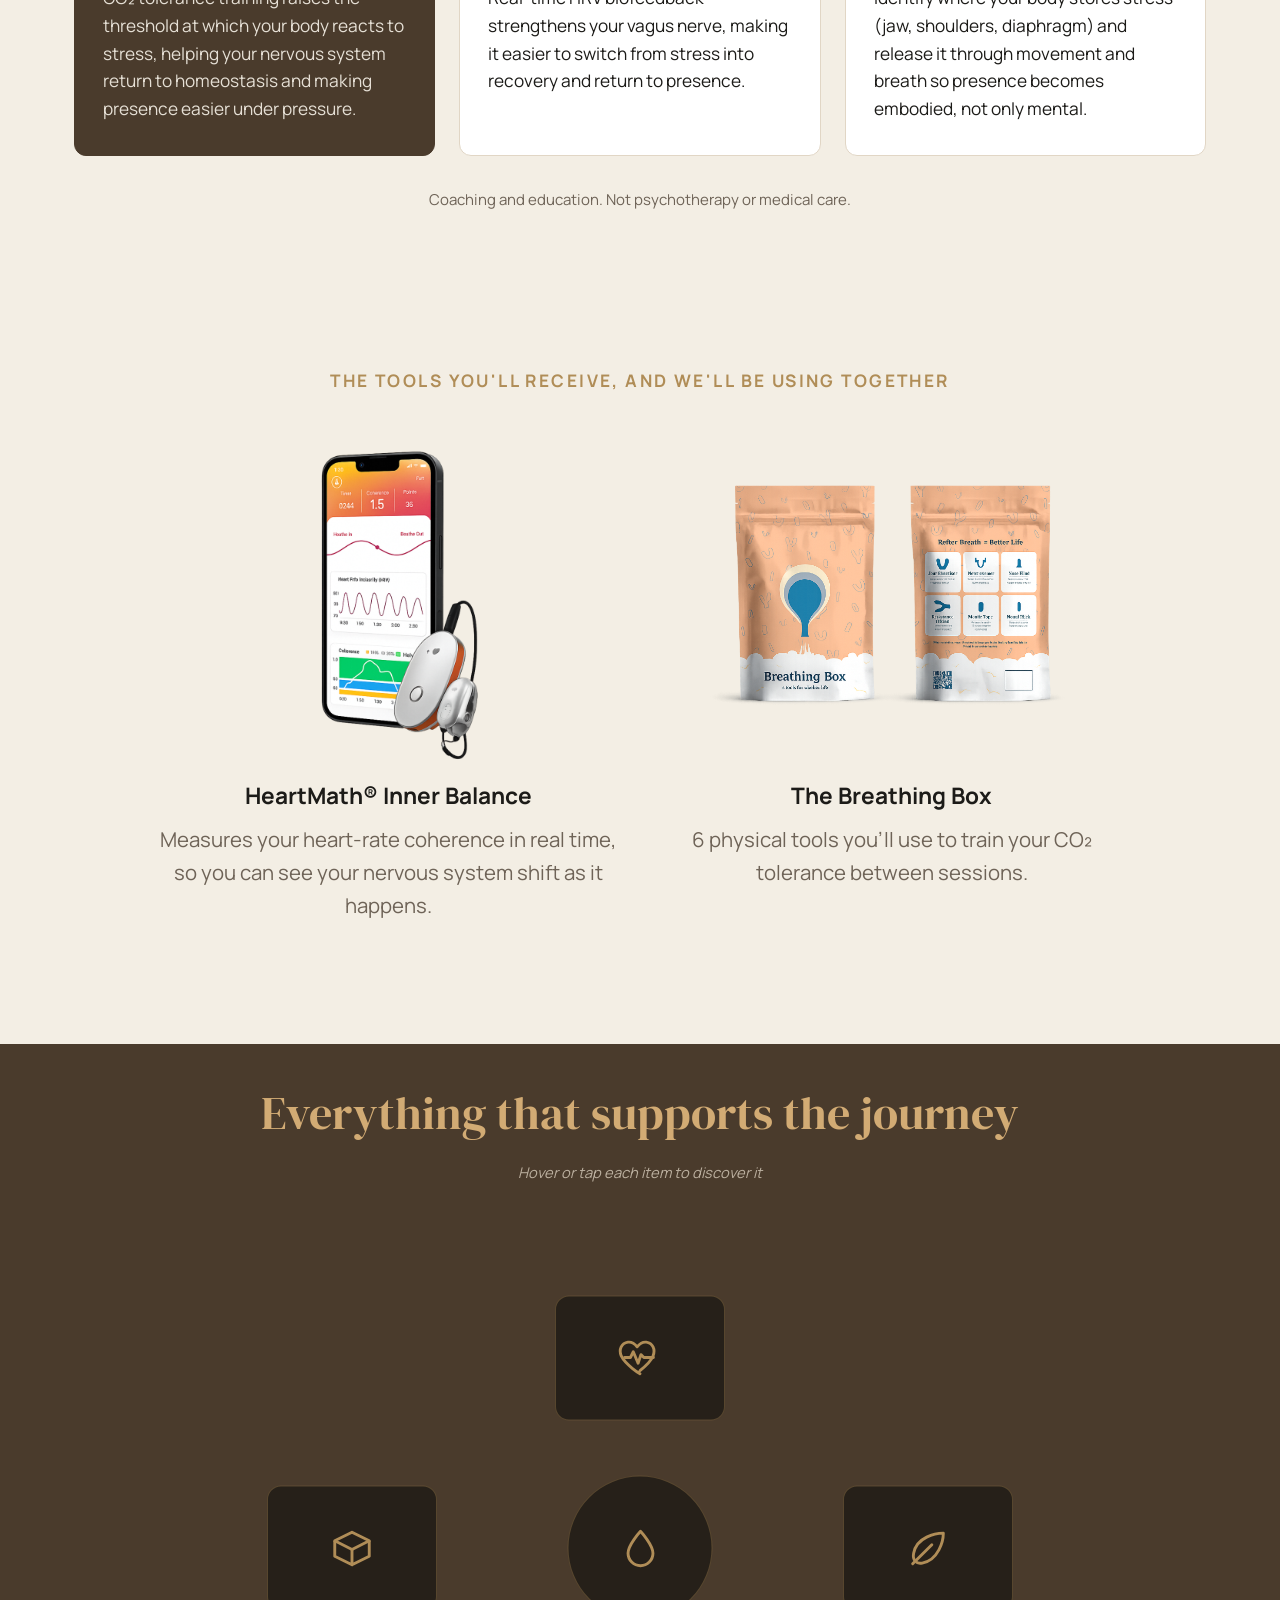
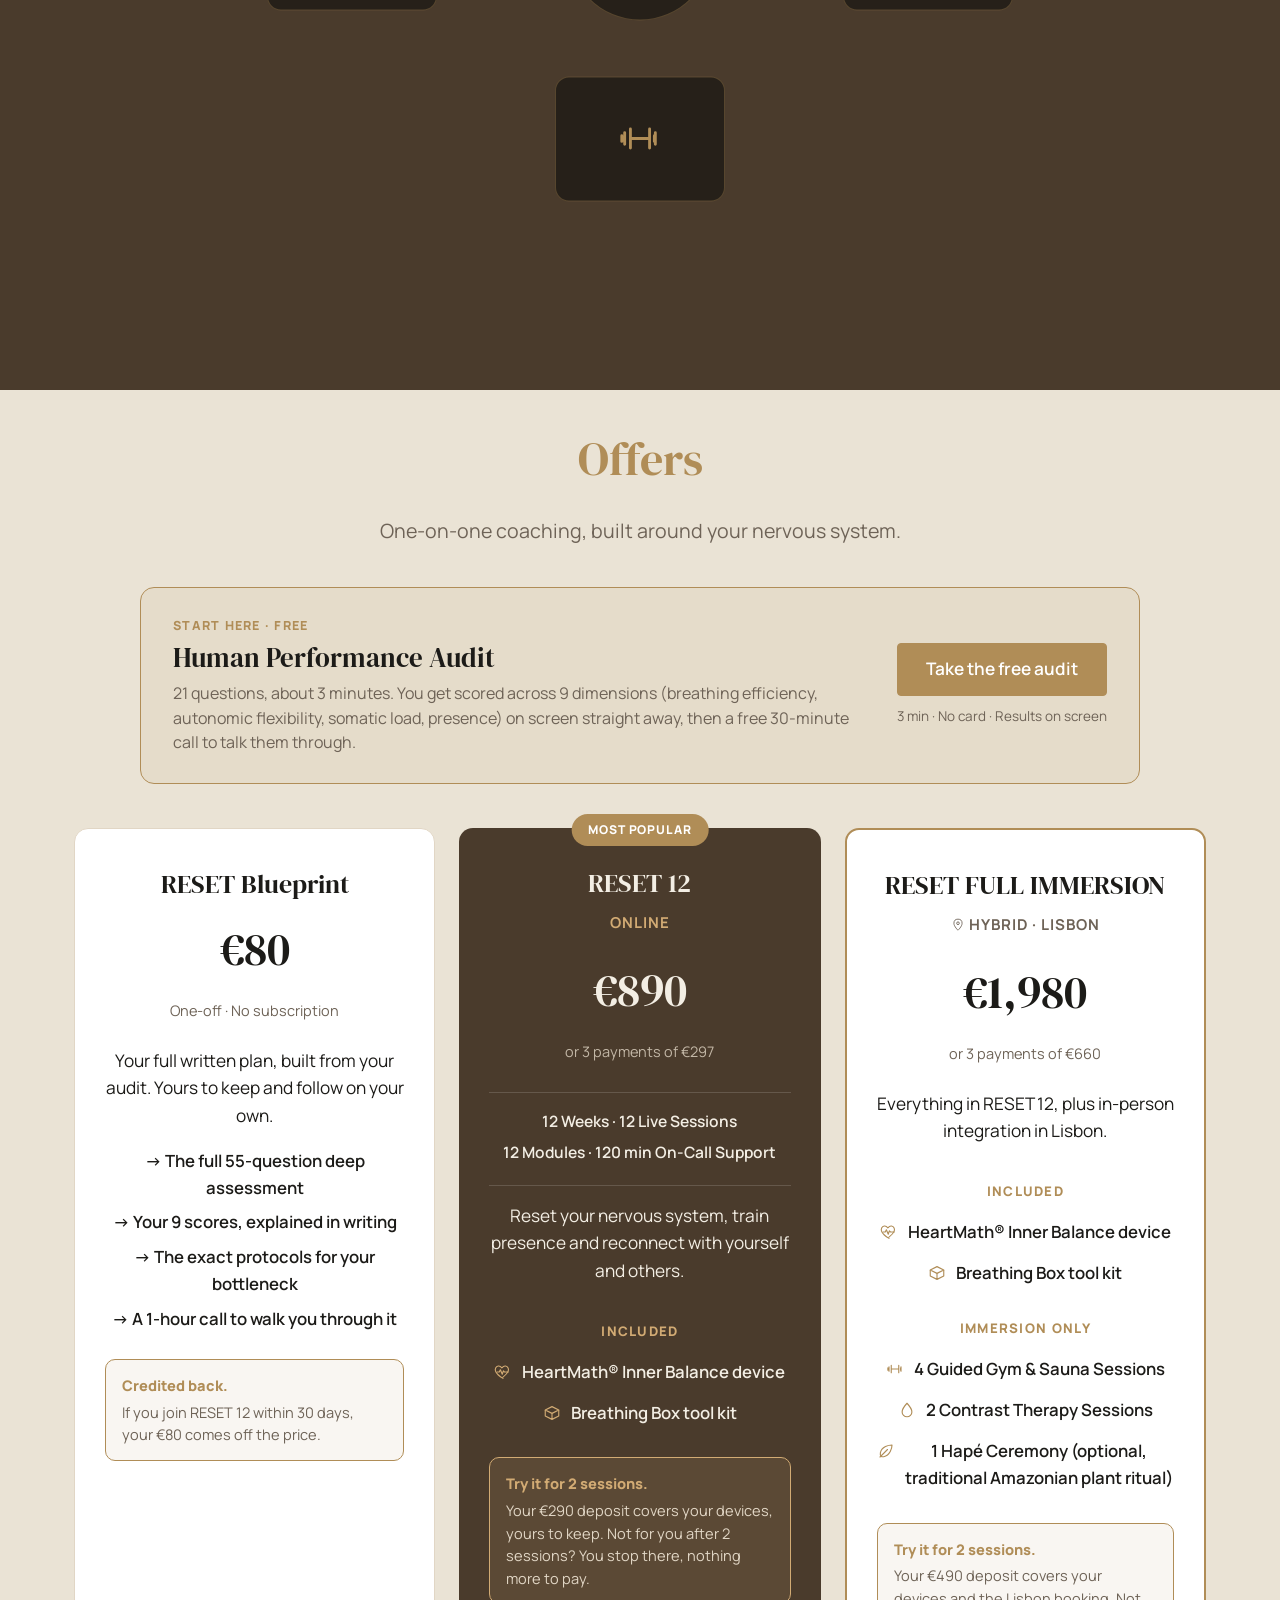
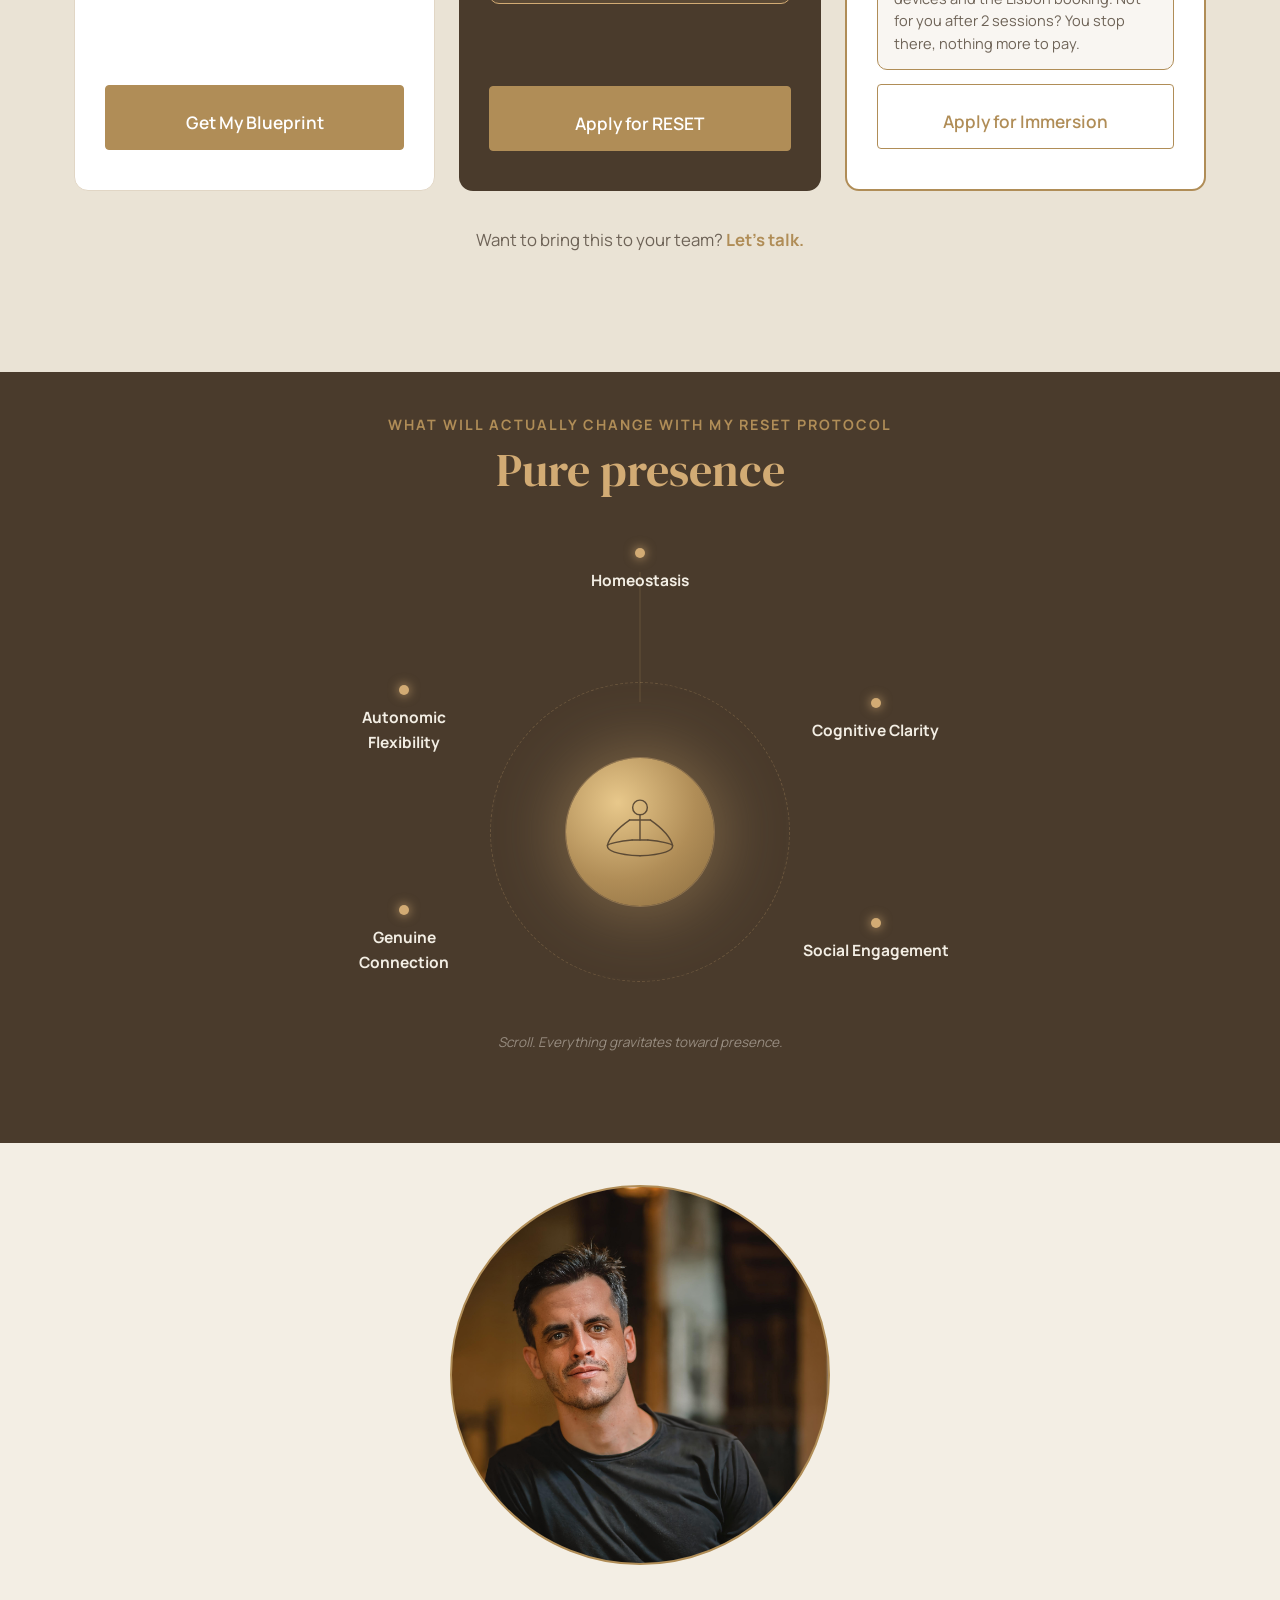
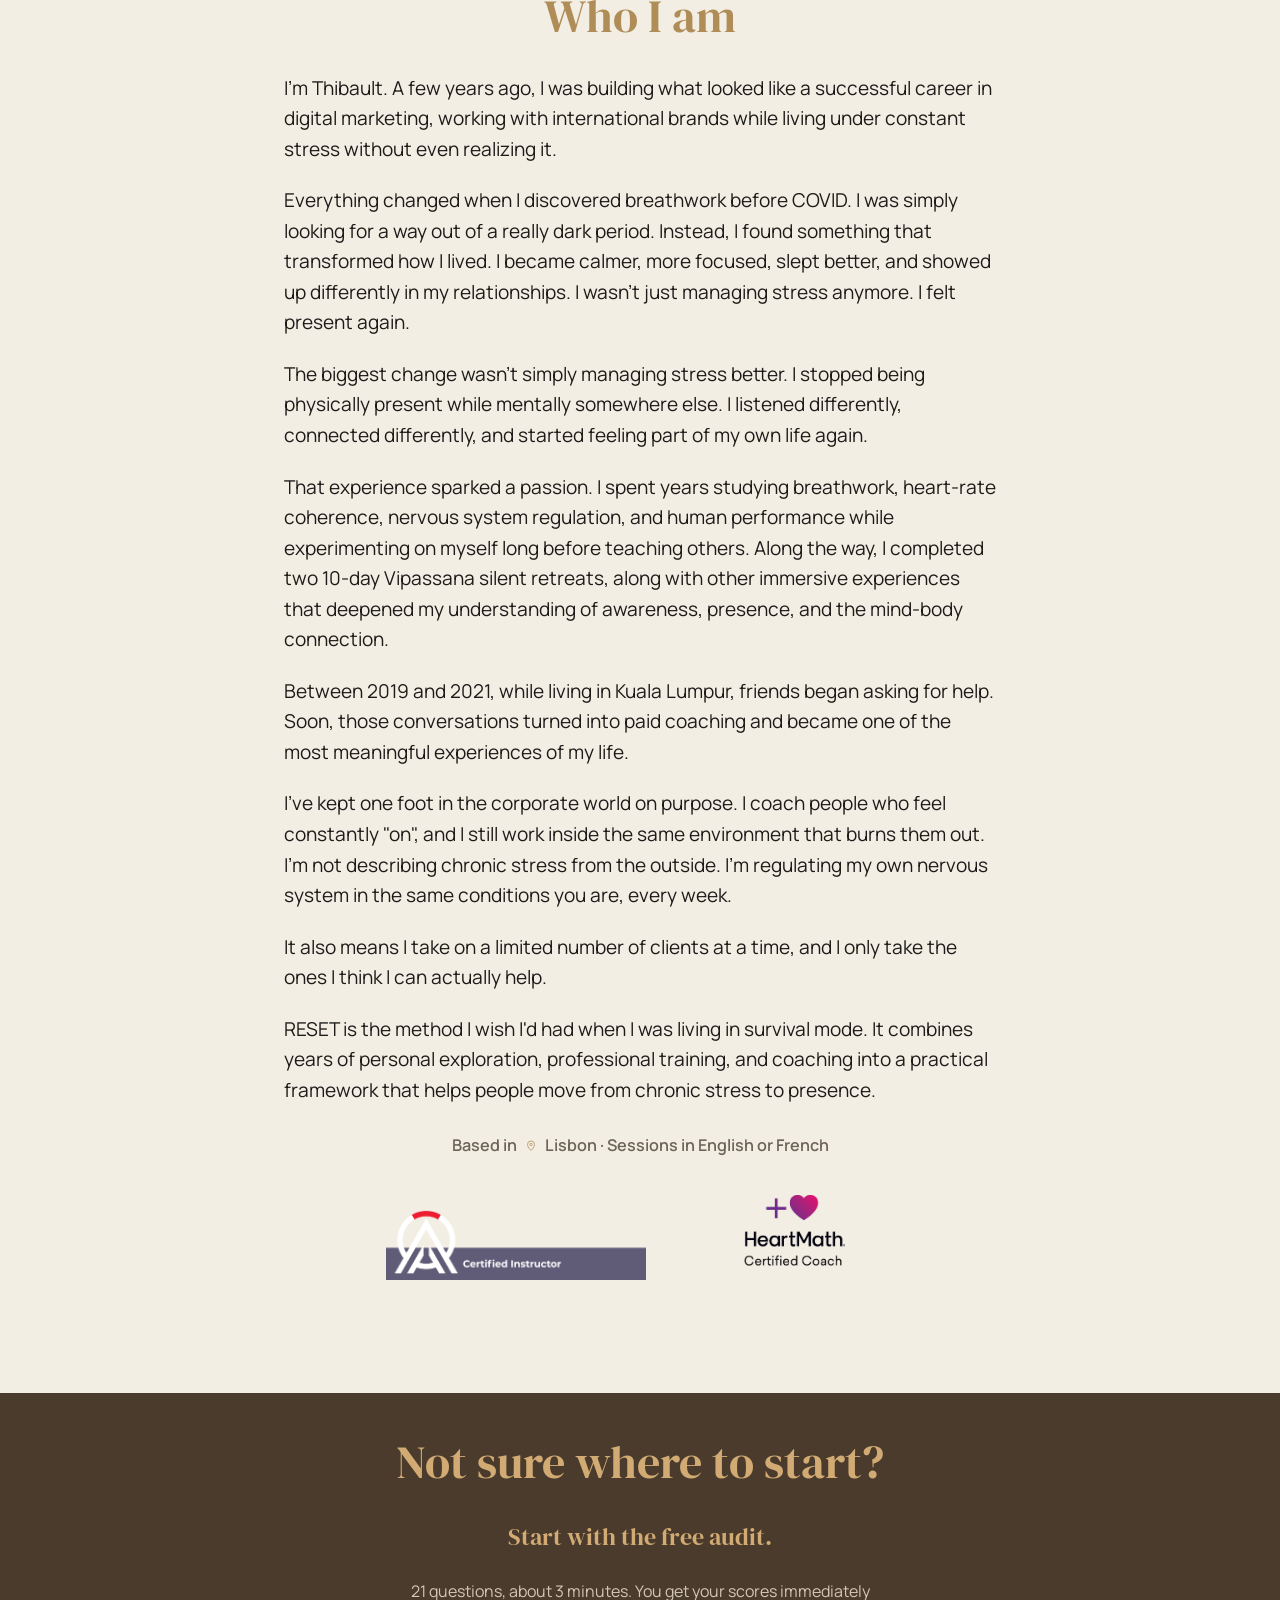
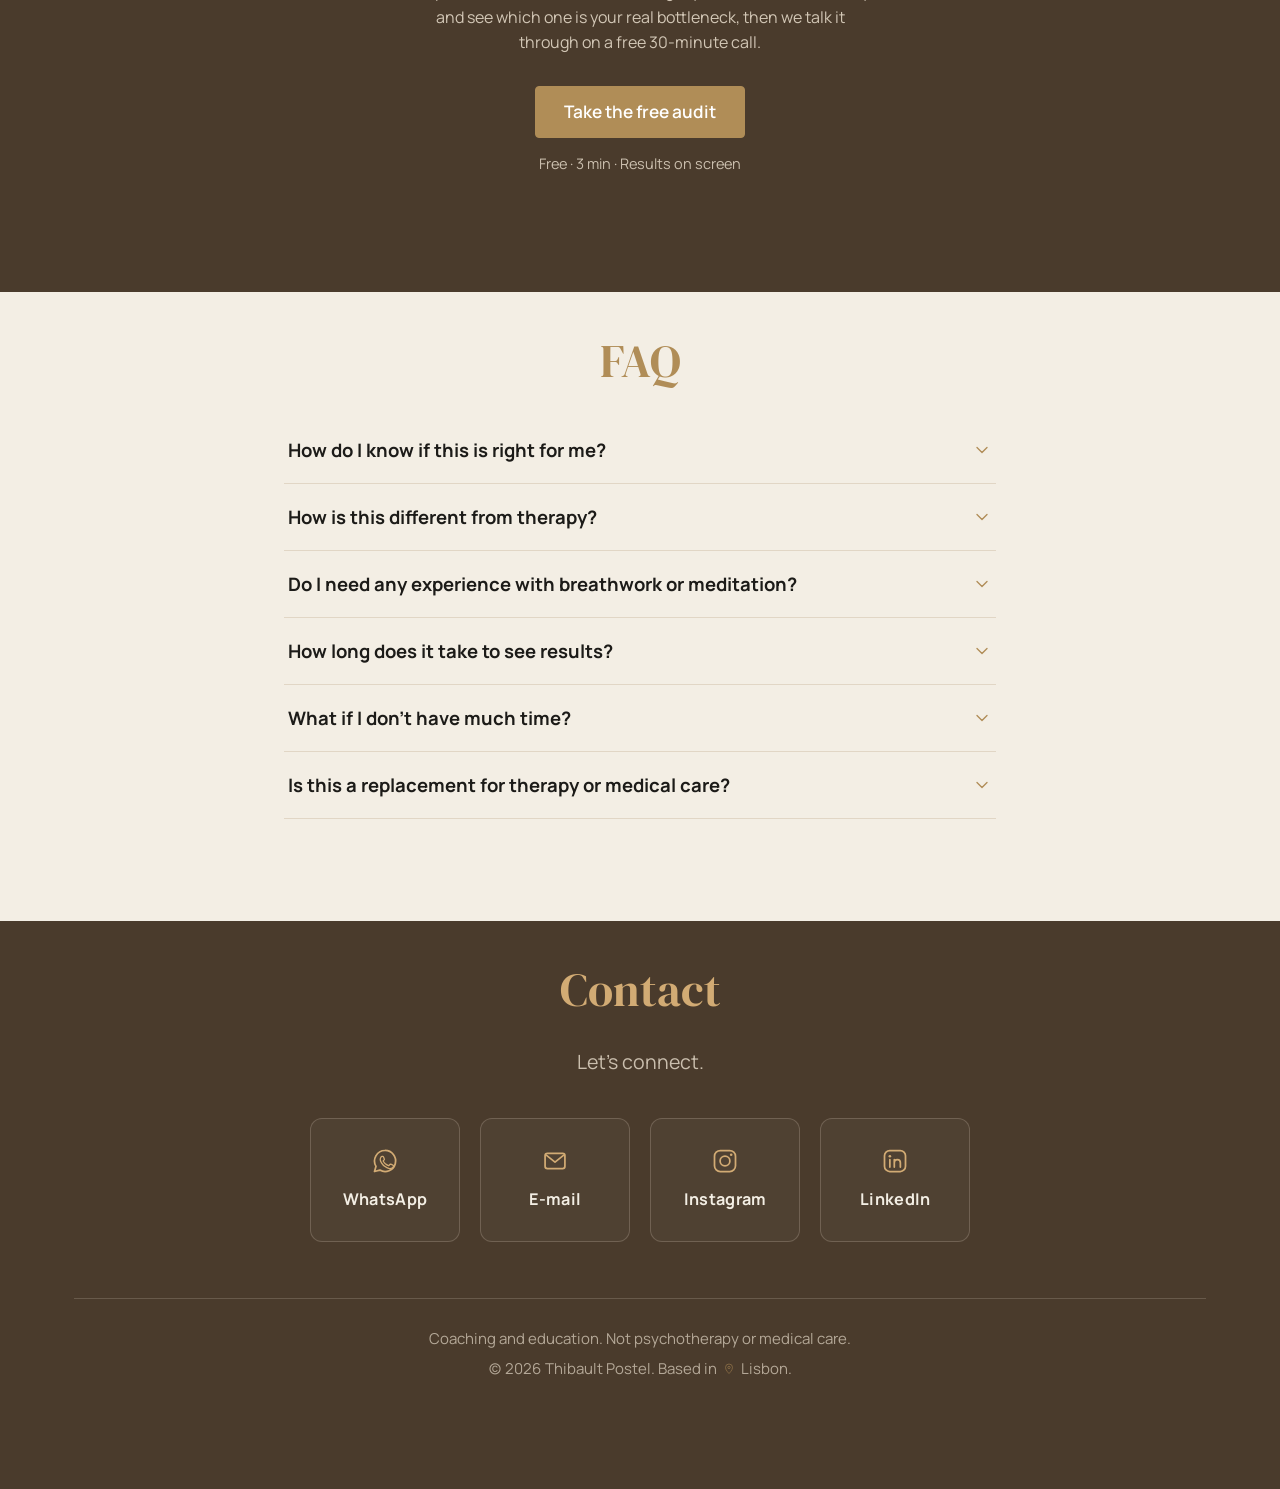
==== commit 8c624887: "Tighten the hero on phones and shorten the problem copy The hero used min-height 92vh. On a phone vh" ====
--- a/thibault-reset/index.html
+++ b/thibault-reset/index.html
@@ -111,7 +111,7 @@
   <div class="hero-overlay"></div>
   <div class="hero-content">
     <p class="eyebrow-title hero-eyebrow">Wired From Working Online</p>
-    <p class="hero-problem"><span class="accent-light">Screen-heavy isolation</span> keeps you <span class="accent-light">stressed</span>, tense &amp; <span class="accent-light">stuck</span> in your head.</p>
+    <p class="hero-problem"><span class="accent-light">Screen-heavy isolation</span> keeps you <span class="accent-light">stressed</span> &amp; <span class="accent-light">mentally stuck</span>.</p>
     <div class="hero-divider" aria-hidden="true"></div>
     <h1 class="hero-title">Regulate Your <span class="accent-light">Nervous System</span>. Reclaim <span class="accent-light">Presence</span>.</h1>
     <p class="hero-subtitle">From online presence to <span class="accent-light">real presence</span>. Reconnect with yourself &amp; others.</p>
@@ -131,15 +131,14 @@
         <div class="phone-screen">
           <div class="phone-statusbar">9:41</div>
           <div class="thread">
-            <div class="msg-row sf-reveal"><div class="bubble-me">I'm on my laptop from morning to night.</div></div>
-            <div class="msg-row sf-reveal"><div class="bubble-me">By the evening my neck and jaw are tight and my head is fried.</div></div>
-            <div class="msg-row sf-reveal"><div class="bubble-me">I close the laptop and my brain just keeps going.</div></div>
-            <div class="msg-row sf-reveal"><div class="bubble-me">Even when I'm with people, part of me is still at work.</div></div>
+            <div class="msg-row sf-reveal"><div class="bubble-me">I'm on my laptop all day.</div></div>
+            <div class="msg-row sf-reveal"><div class="bubble-me">By evening, my neck is tight, my head is fried, and even when I log off, my brain doesn't.</div></div>
+            <div class="msg-row sf-reveal"><div class="bubble-me">Even with people, part of me is still at work.</div></div>
             <div class="msg-time sf-reveal">12:08</div>
             <div class="answer-row sf-reveal">
               <span class="answer-dot">&#x1F7E2;</span>
               <div class="bubble-answer">
-                None of that is a discipline problem. It is a nervous system that never gets the signal to stand down. Let's reset it and train presence, because genuine connection starts there.
+                That's not a discipline problem. Your nervous system never gets the signal to stand down. Let's reset it and train presence, because genuine connection starts there.
               </div>
             </div>
           </div>
--- a/thibault-reset/css/style.css
+++ b/thibault-reset/css/style.css
@@ -347,6 +347,19 @@
 @media (max-width: 900px) {
   .hero-video-desktop { display: none; }
   .hero-video-mobile { display: block; }
+}
+
+@media (max-width: 600px) {
+  /* vh on a phone measures the viewport with the address bar hidden, so the
+     CTA ended up behind it. svh measures what is actually on screen; browsers
+     without svh keep the 92vh above. */
+  .hero { min-height: 86svh; }
+  .hero-eyebrow { font-size: 14.5px; margin-bottom: 12px; }
+  .hero-problem { font-size: 23.5px; margin-bottom: 18px; }
+  .hero-divider { margin-bottom: 18px; }
+  .hero-title { font-size: 32px; margin-bottom: 18px; }
+  .hero-subtitle { font-size: 17px; margin-bottom: 26px; }
+  .hero-cta { padding: 15px 26px; }
 }
 
 /* ============================================================
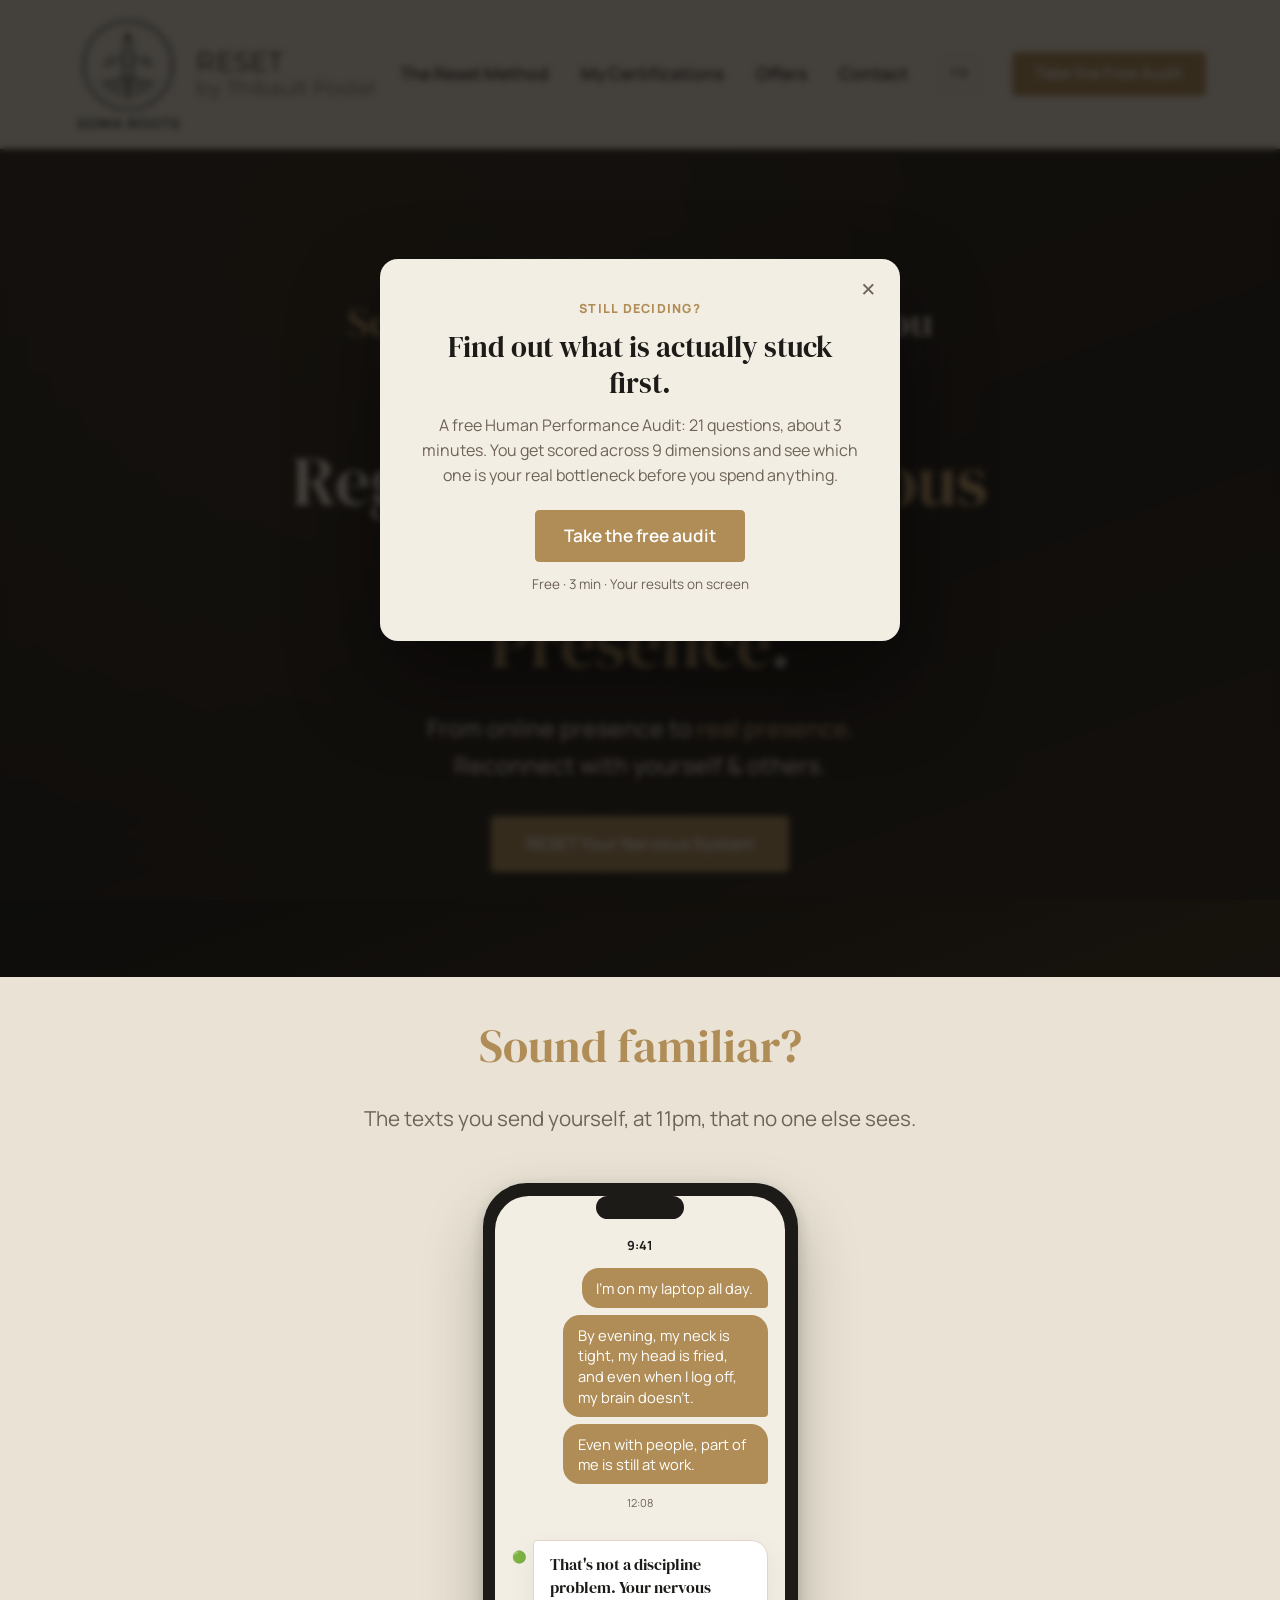
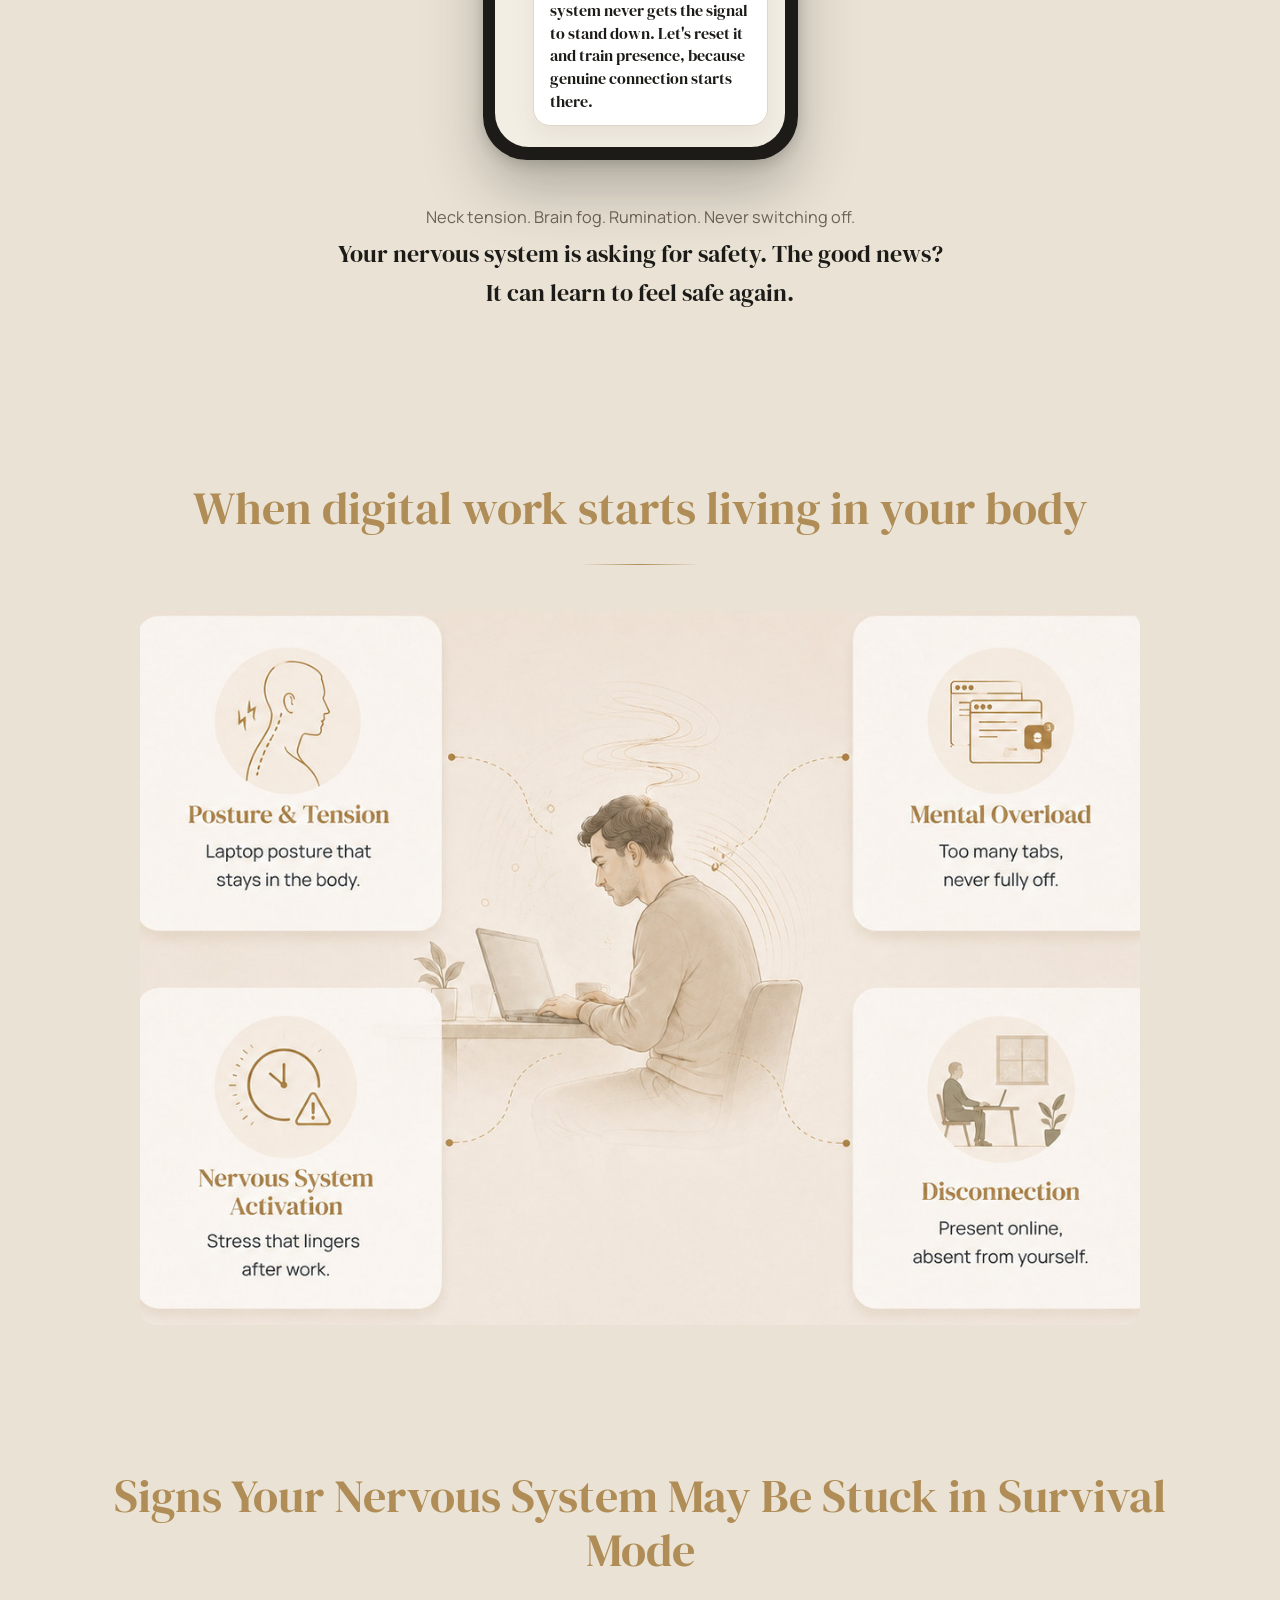
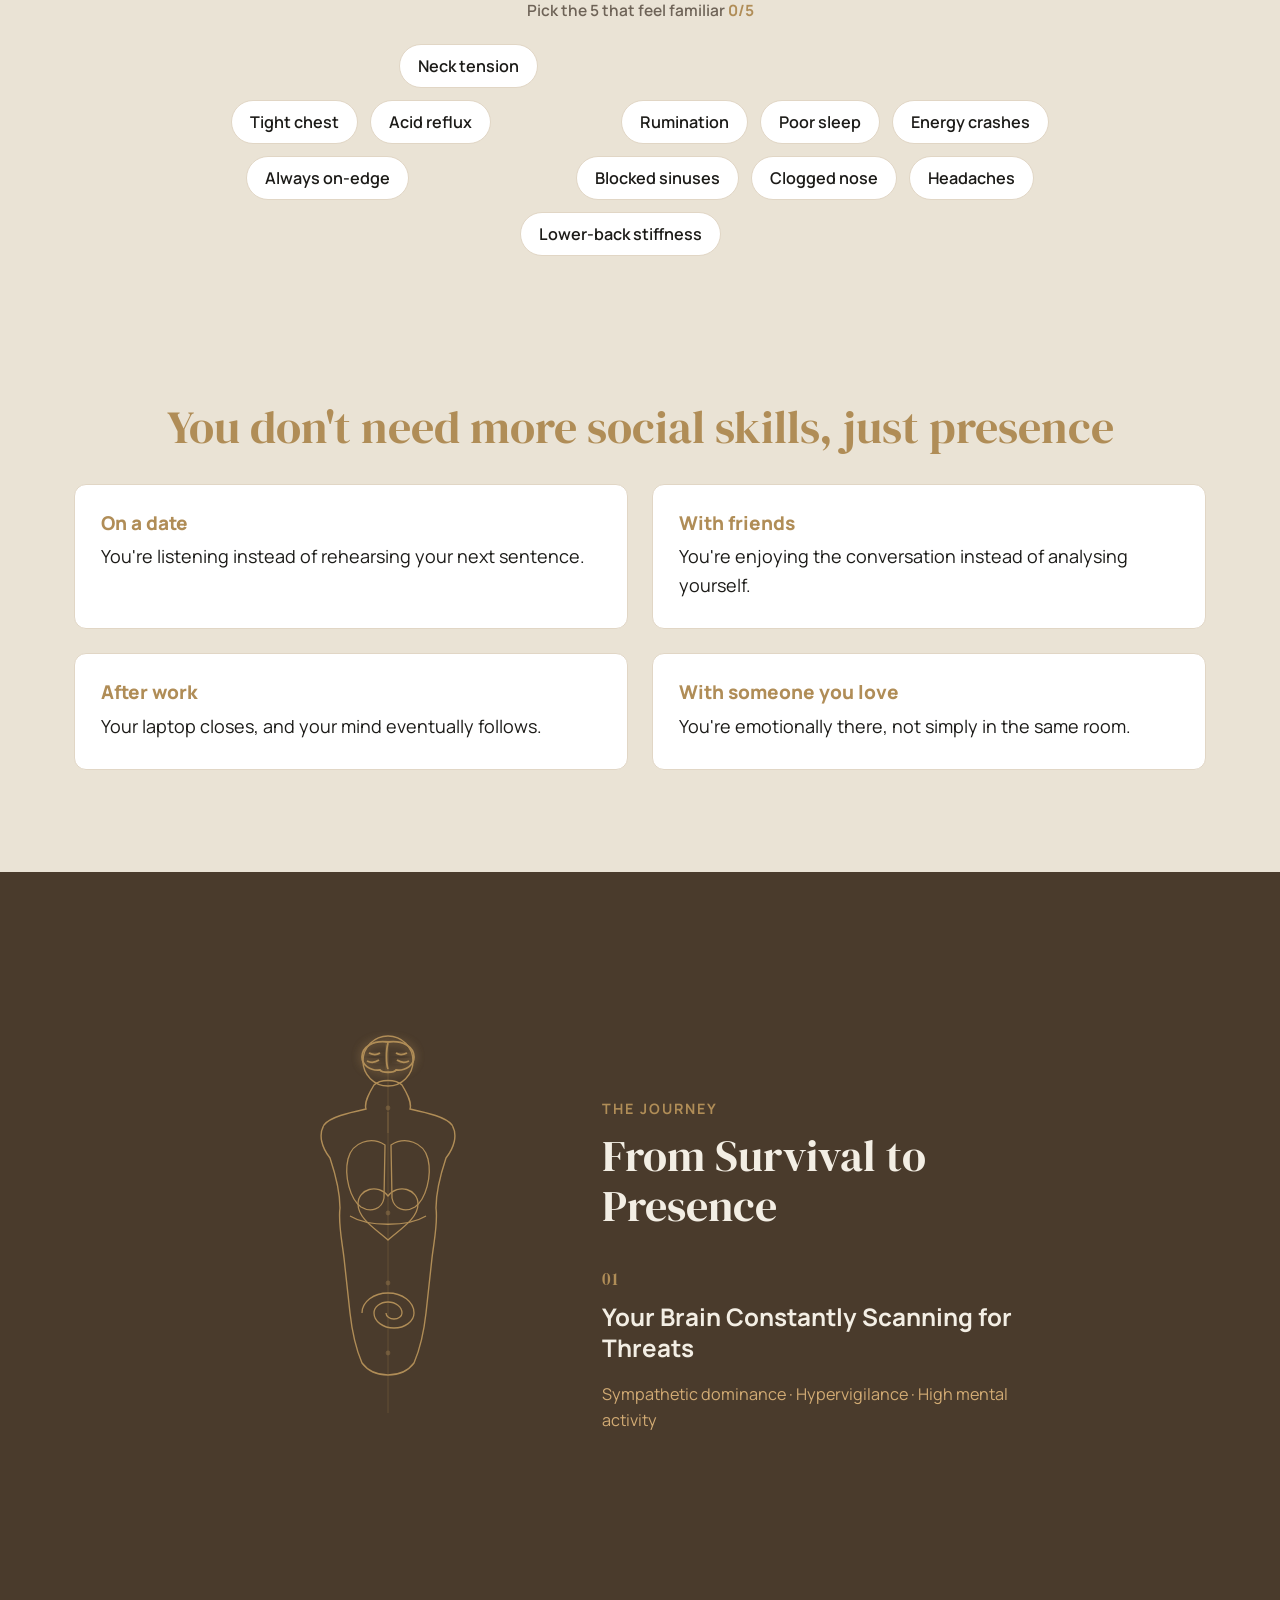
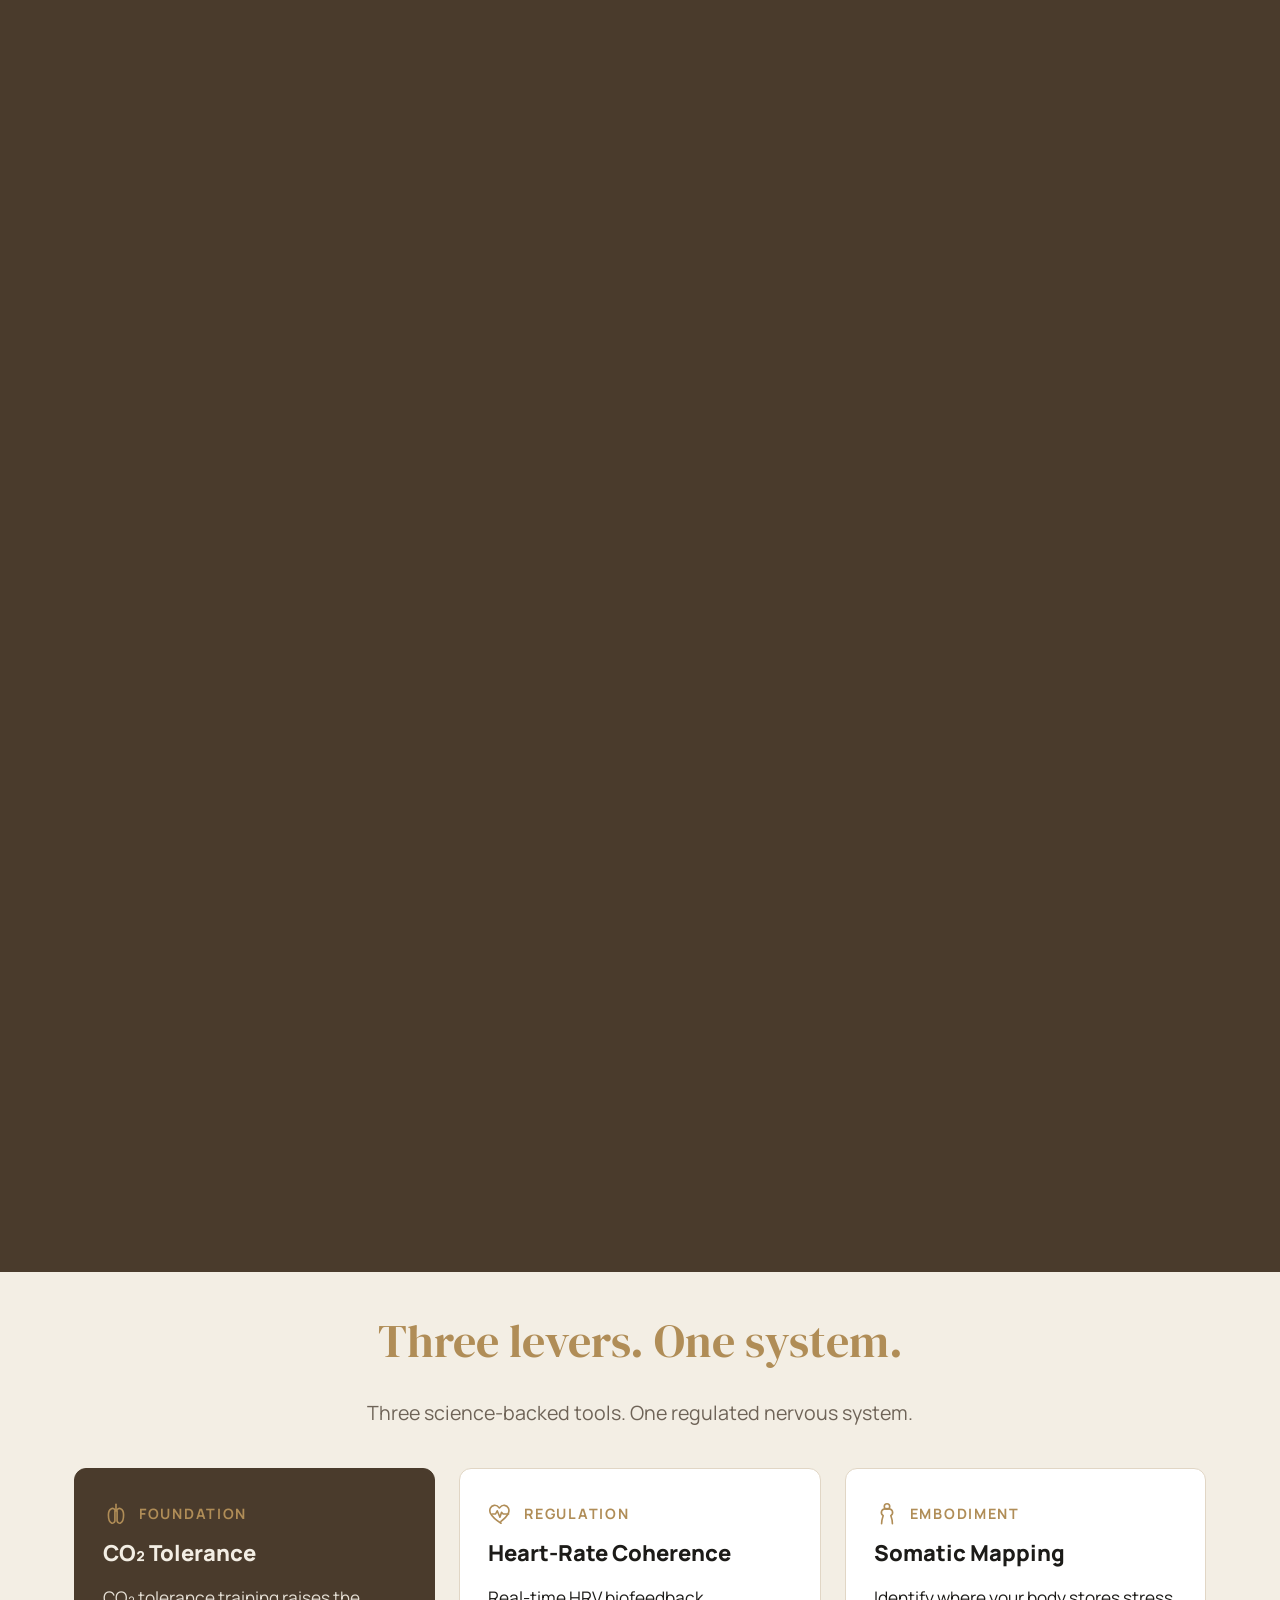
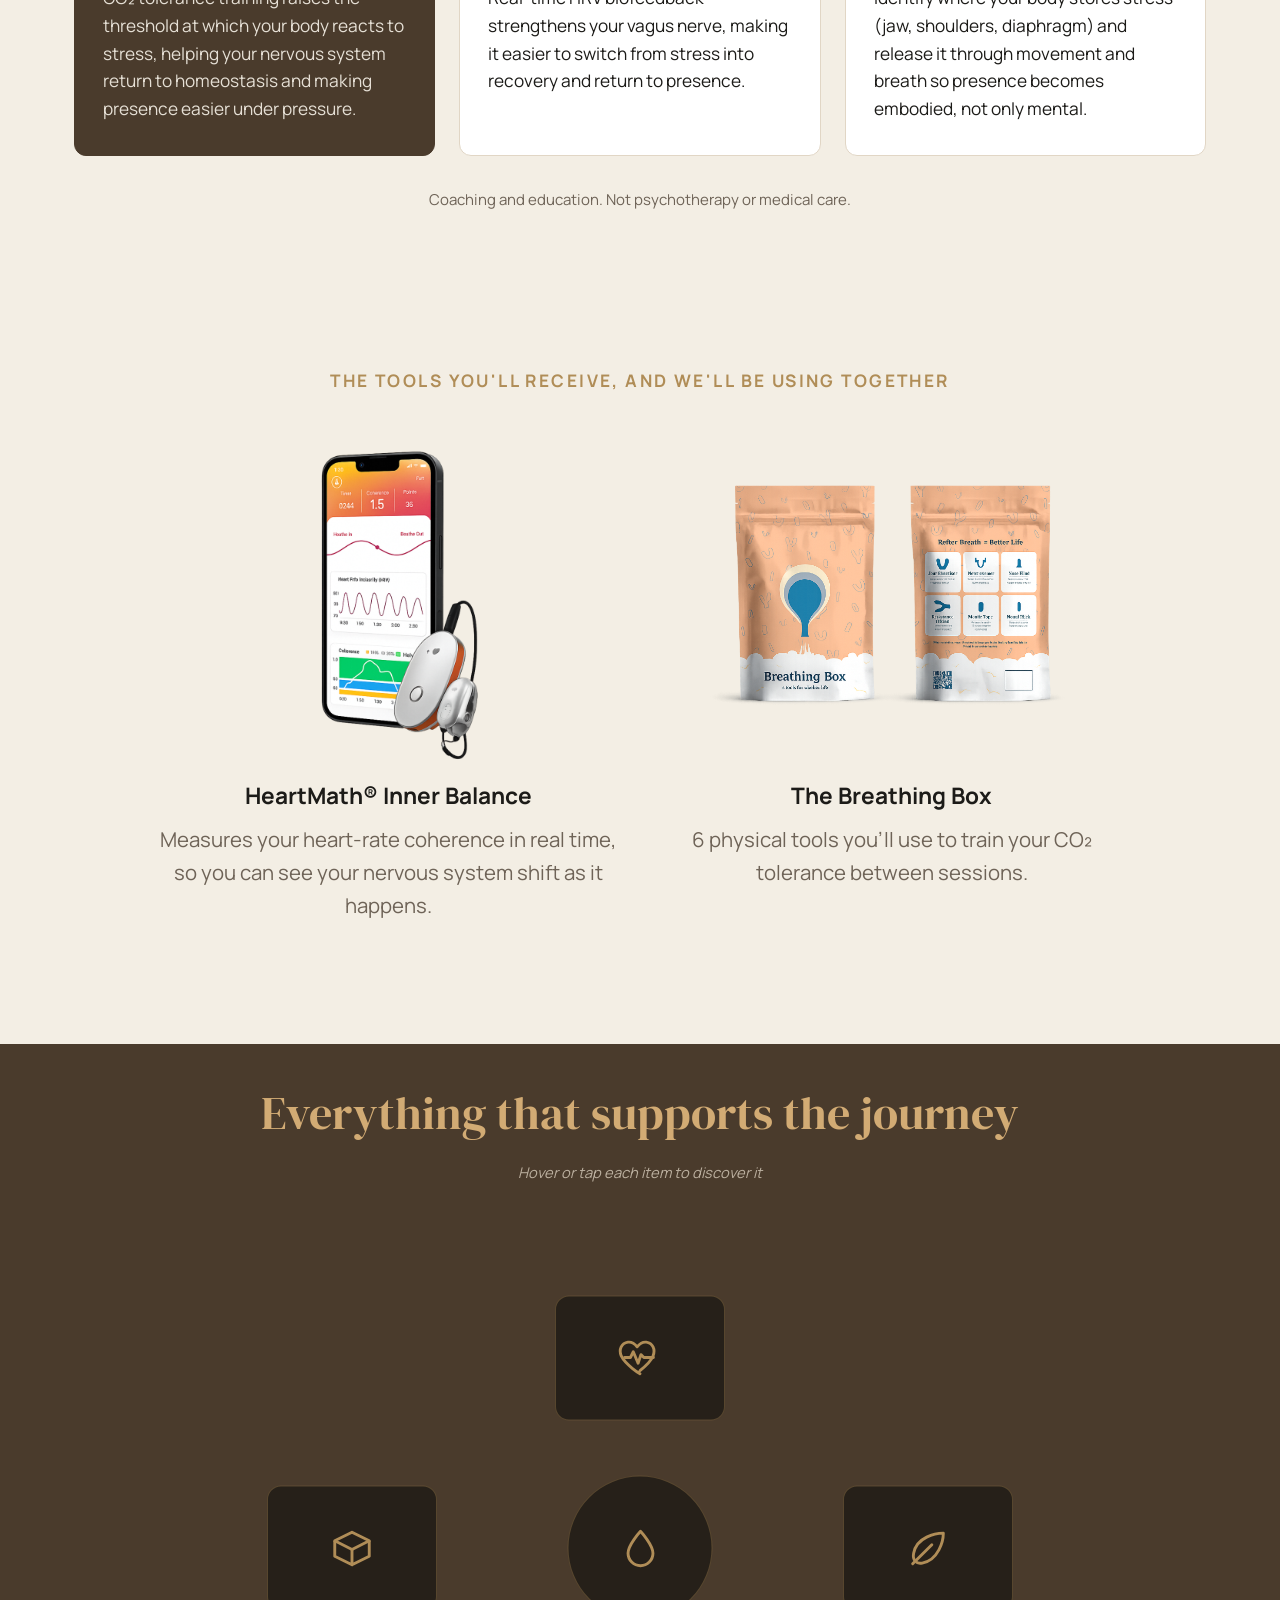
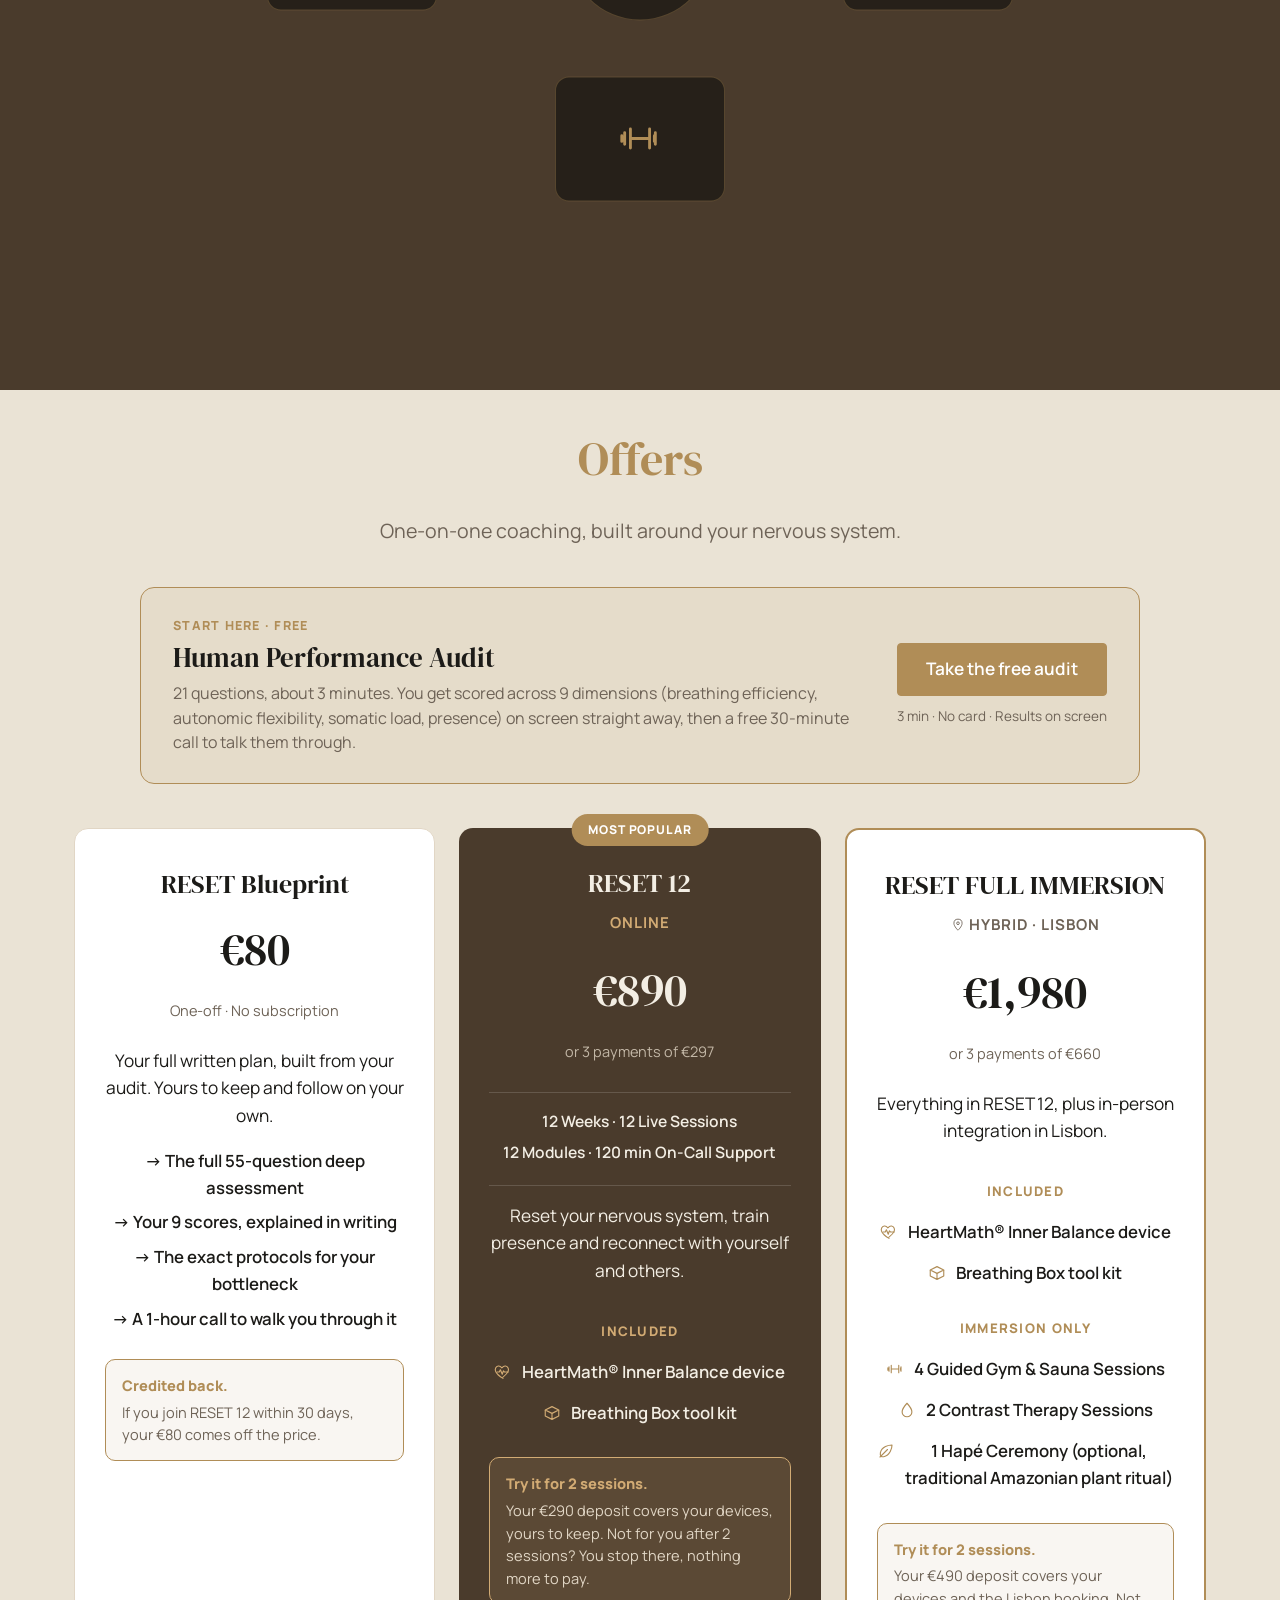
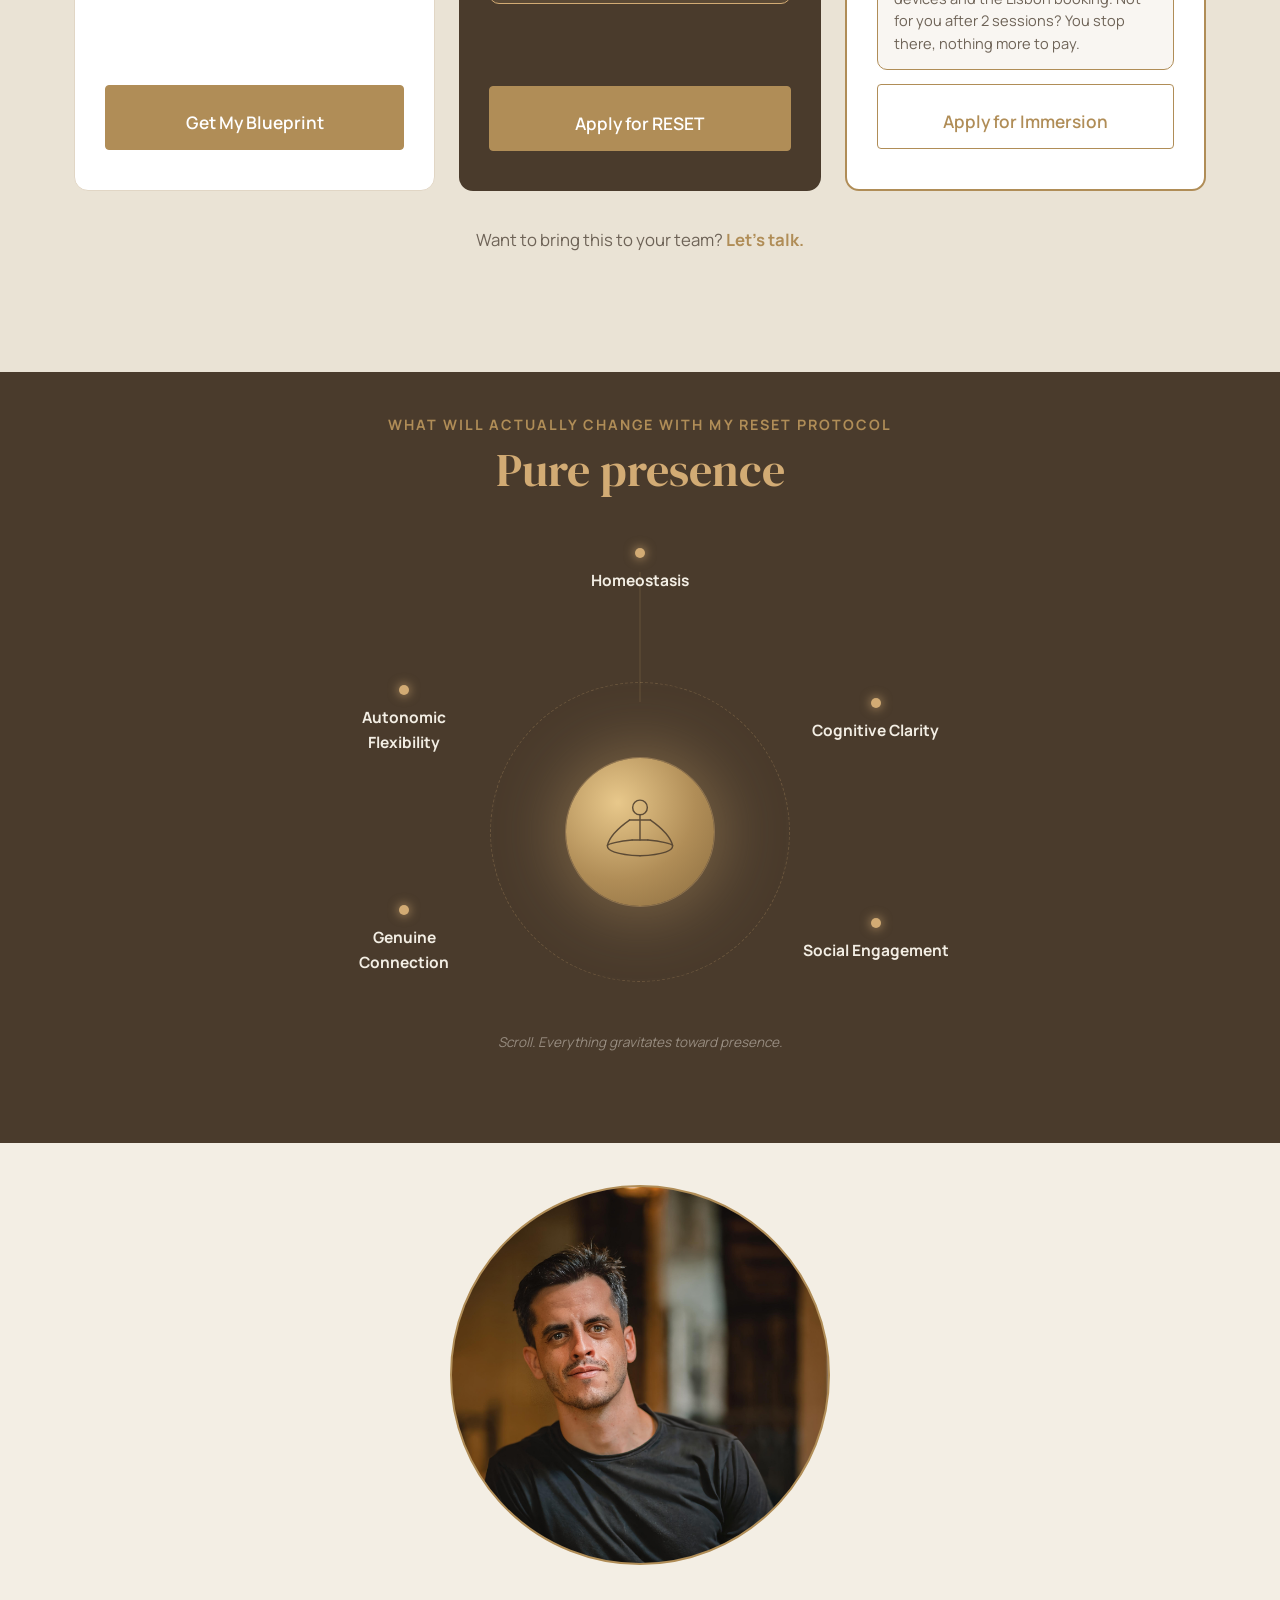
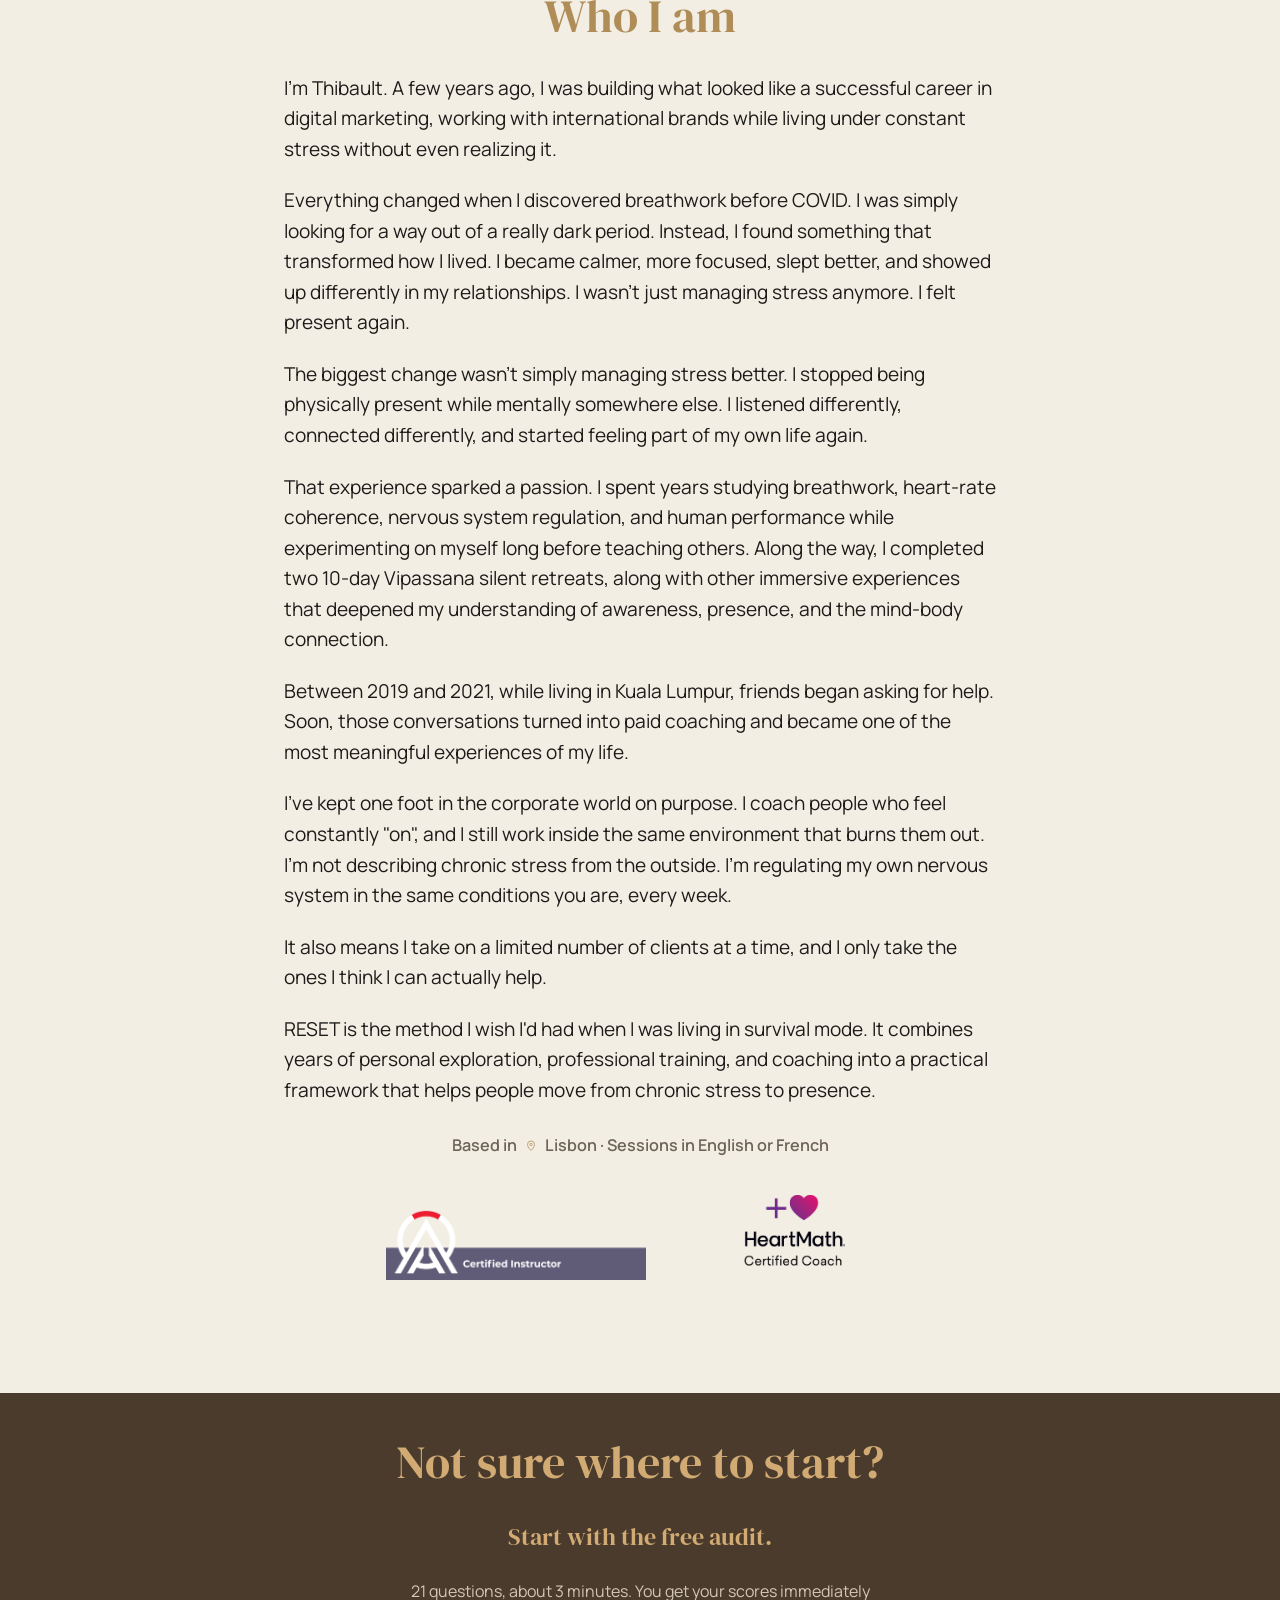
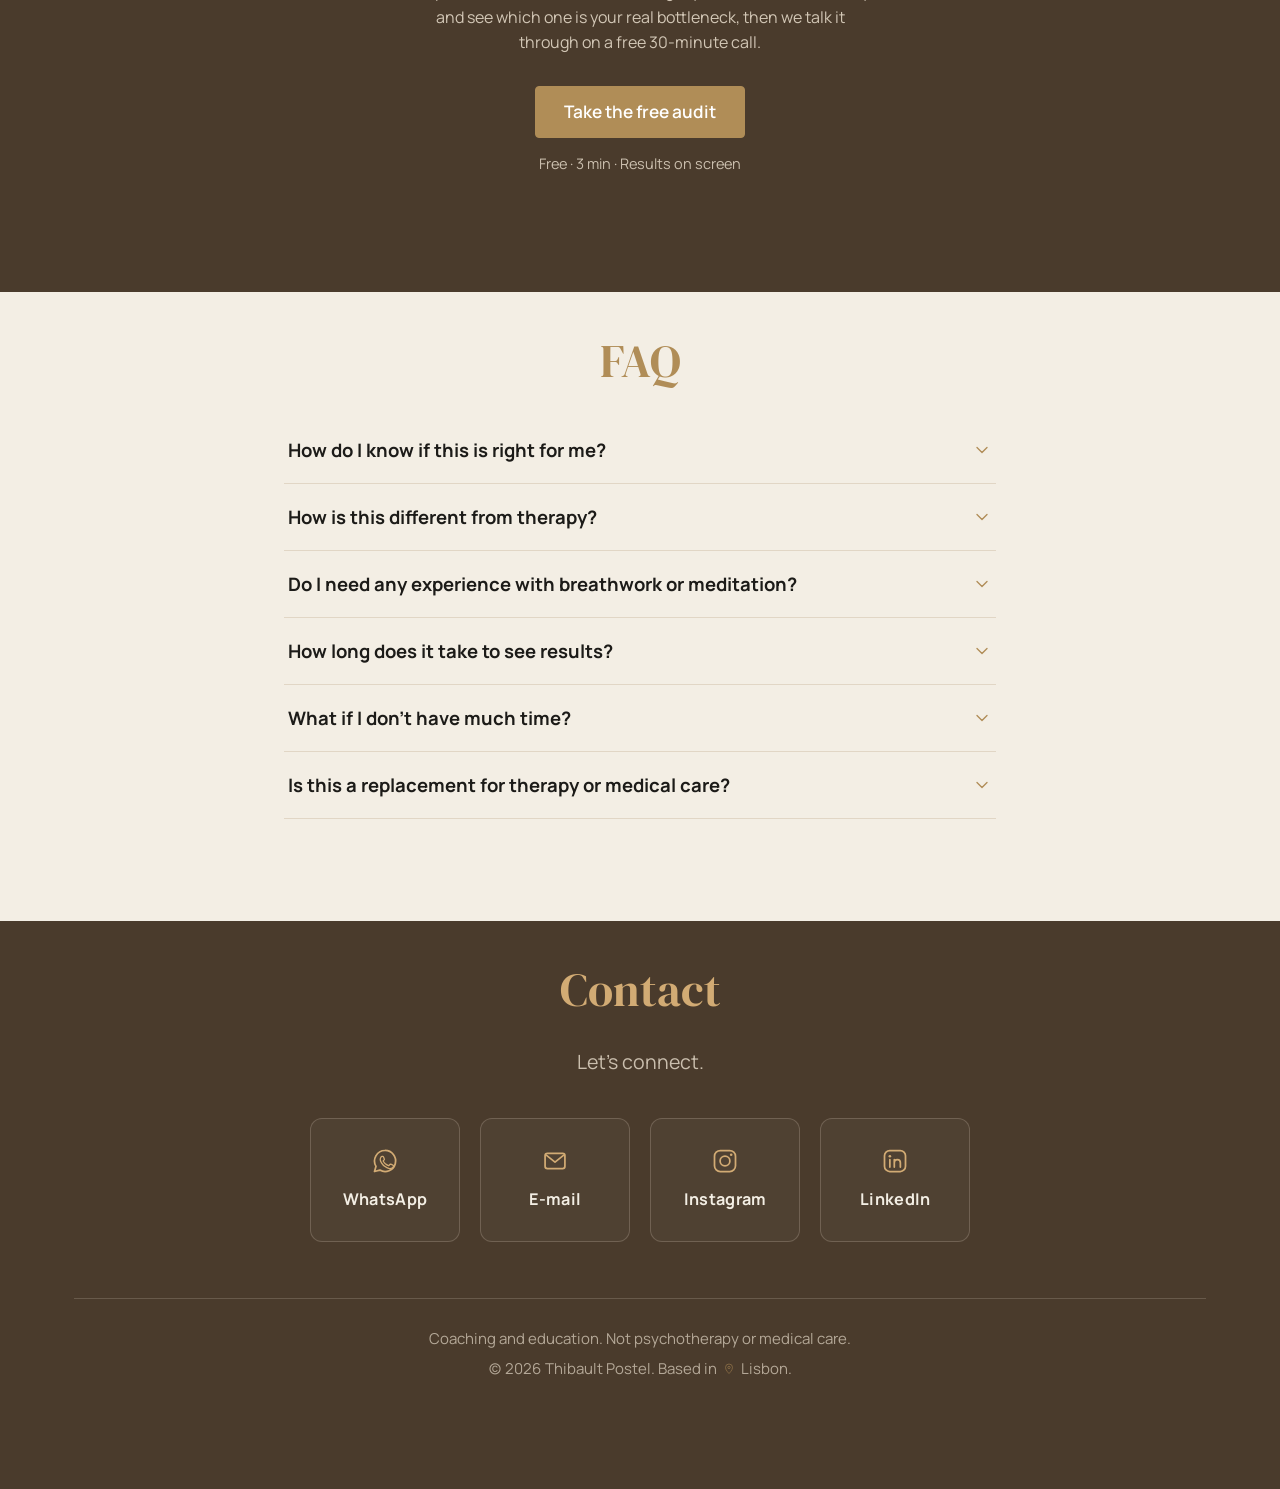
==== commit b2054062: "Swap in the stacked mobile artwork for the digital-load section The new mobile file is a proper phon" ====
--- a/thibault-reset/index.html
+++ b/thibault-reset/index.html
@@ -161,7 +161,7 @@
 
     <div class="dl-visual">
       <picture>
-        <source media="(max-width: 760px)" srcset="images/digital-load-mobile.jpg" width="853" height="829">
+        <source media="(max-width: 760px)" srcset="images/digital-load-mobile.jpg" width="910" height="1446">
         <img src="images/digital-load-desktop.jpg" width="1127" height="805" loading="lazy"
              alt="When digital work starts living in your body. Posture and tension: laptop posture that stays in the body. Mental overload: too many tabs, never fully off. Nervous system activation: stress that lingers after work. Disconnection: present online, absent from yourself.">
       </picture>
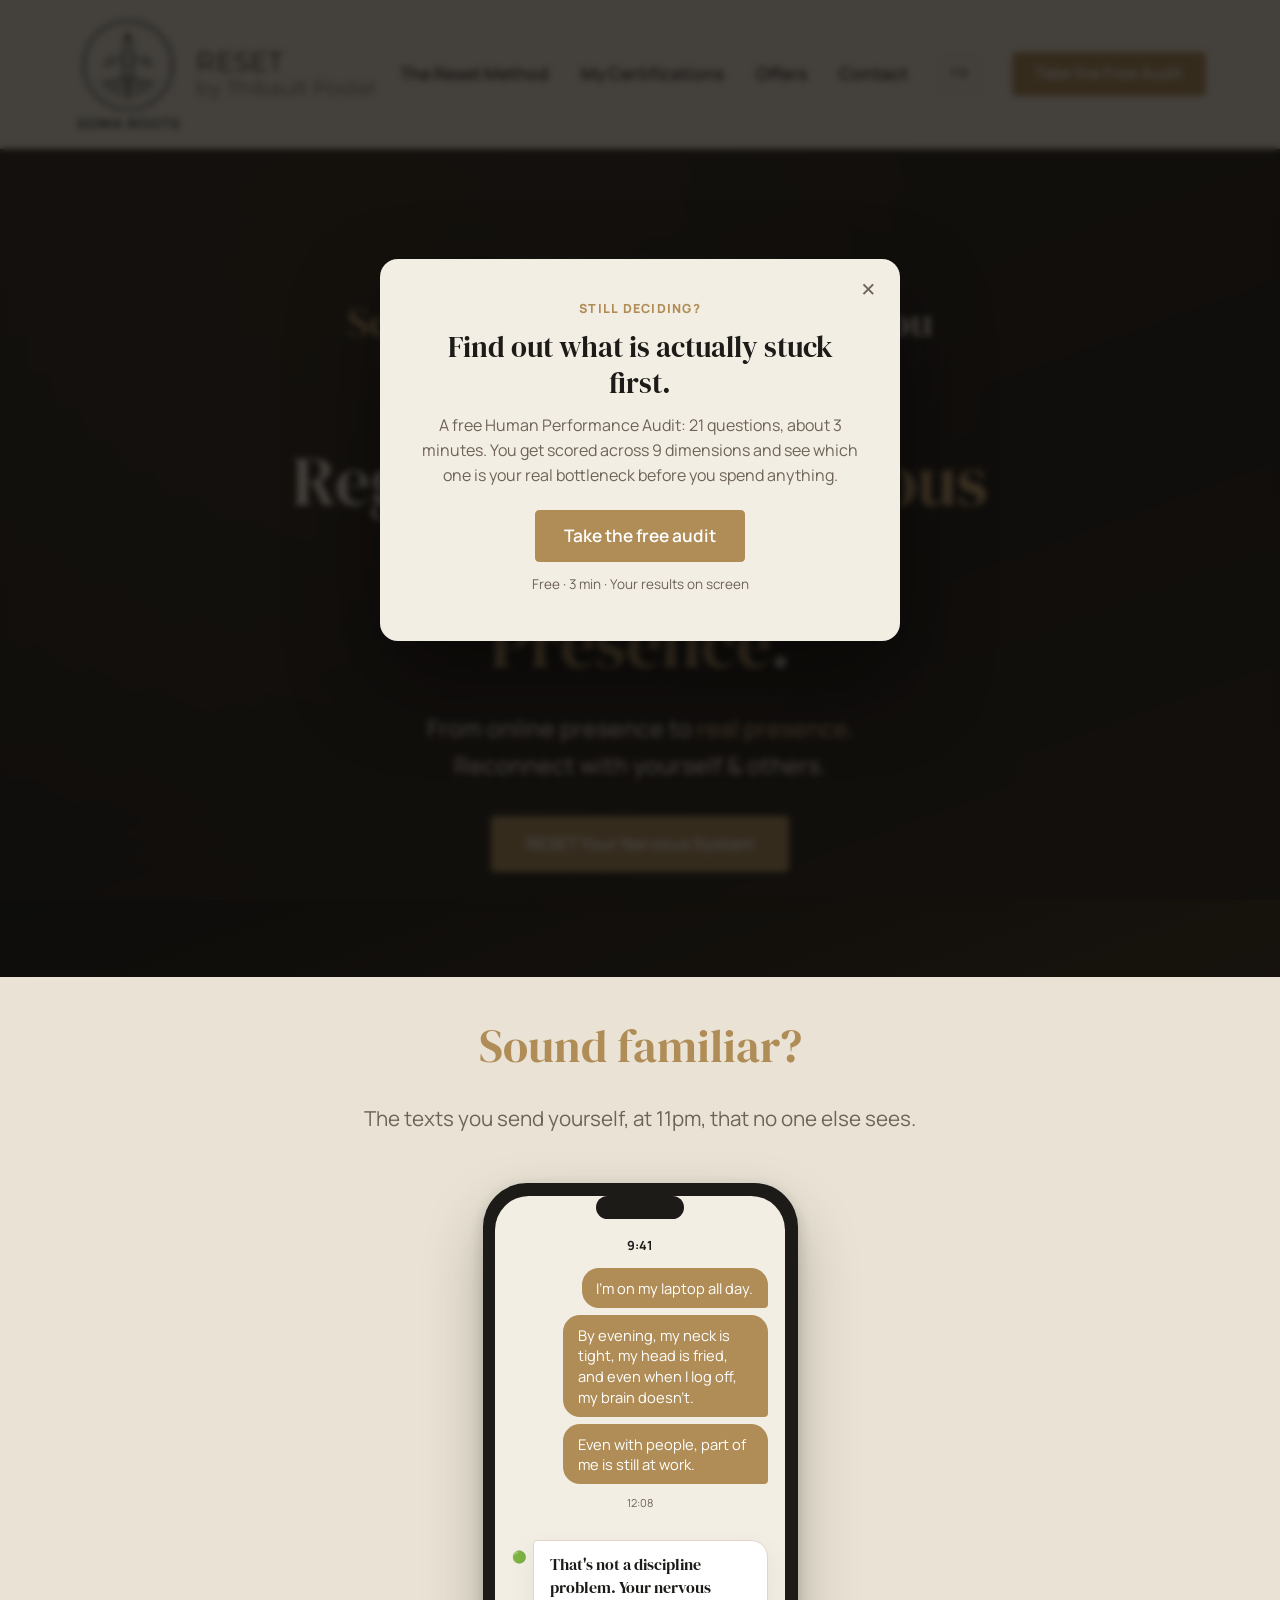
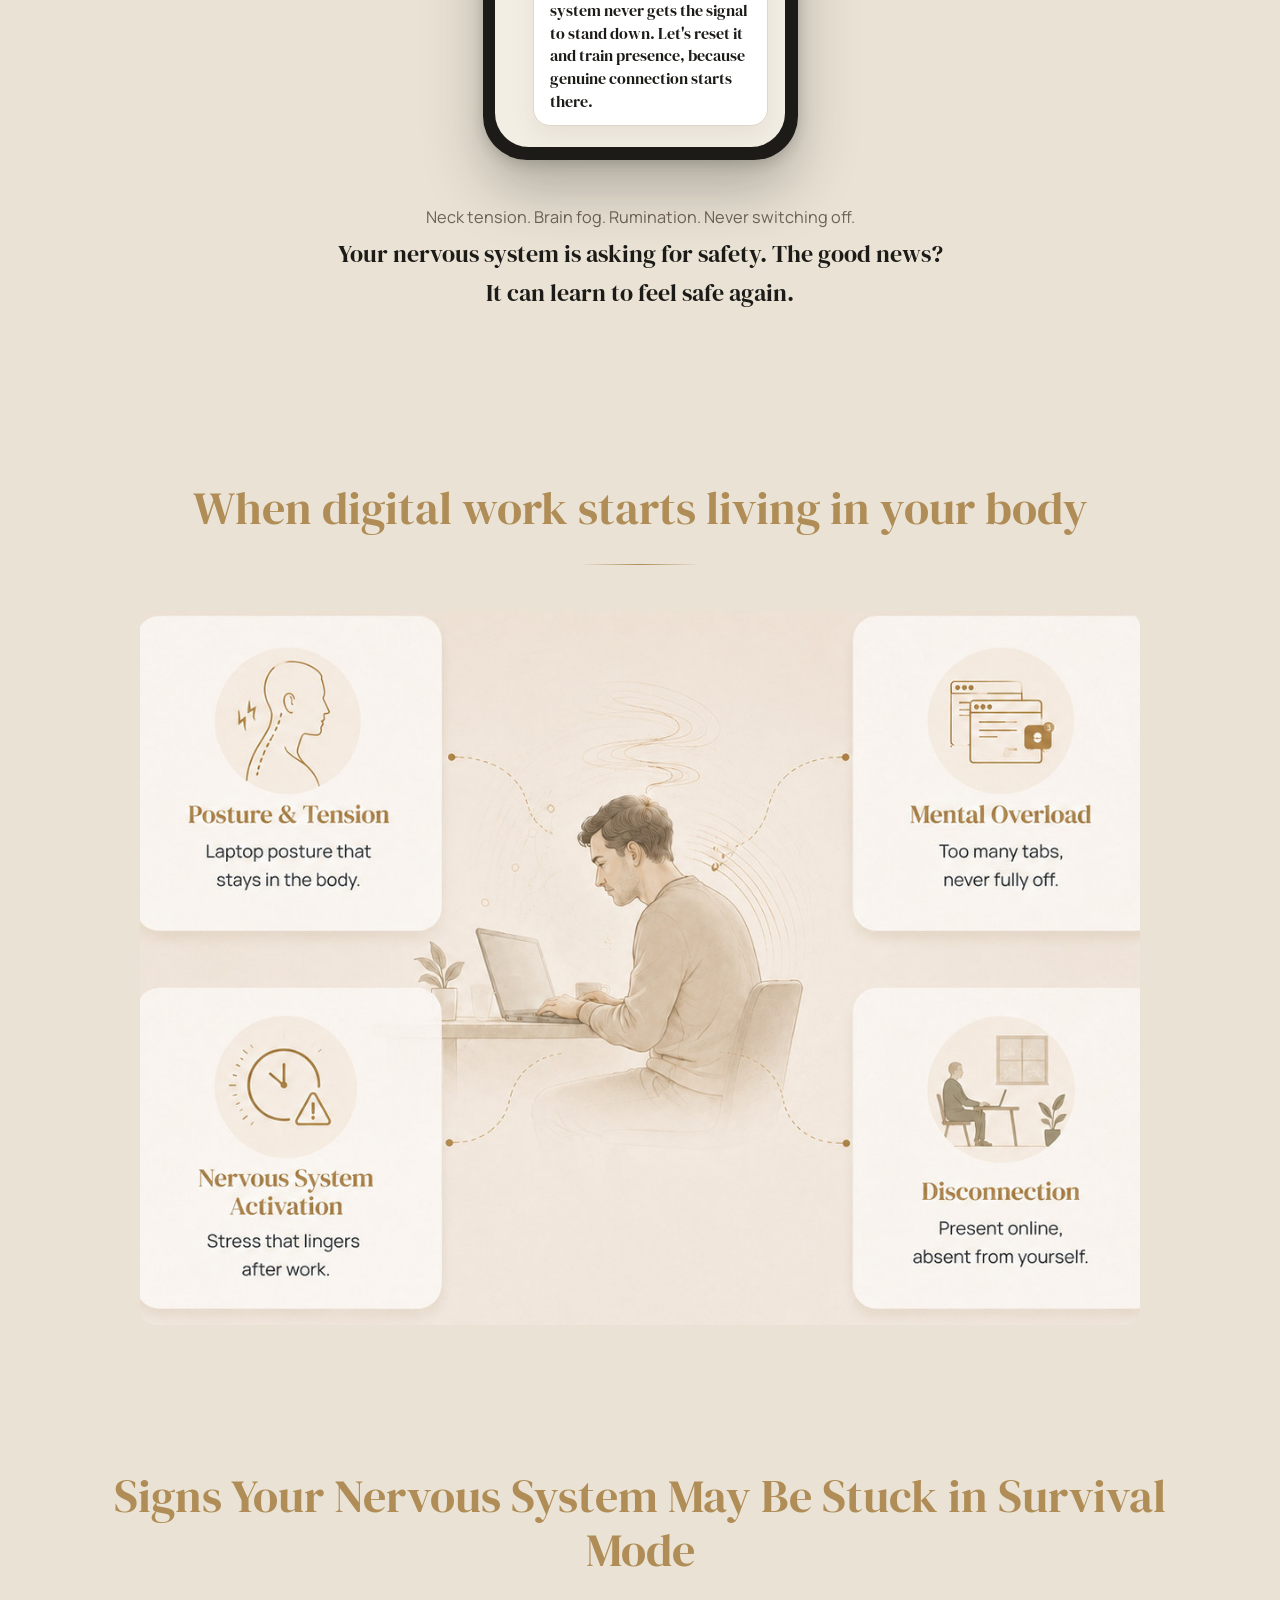
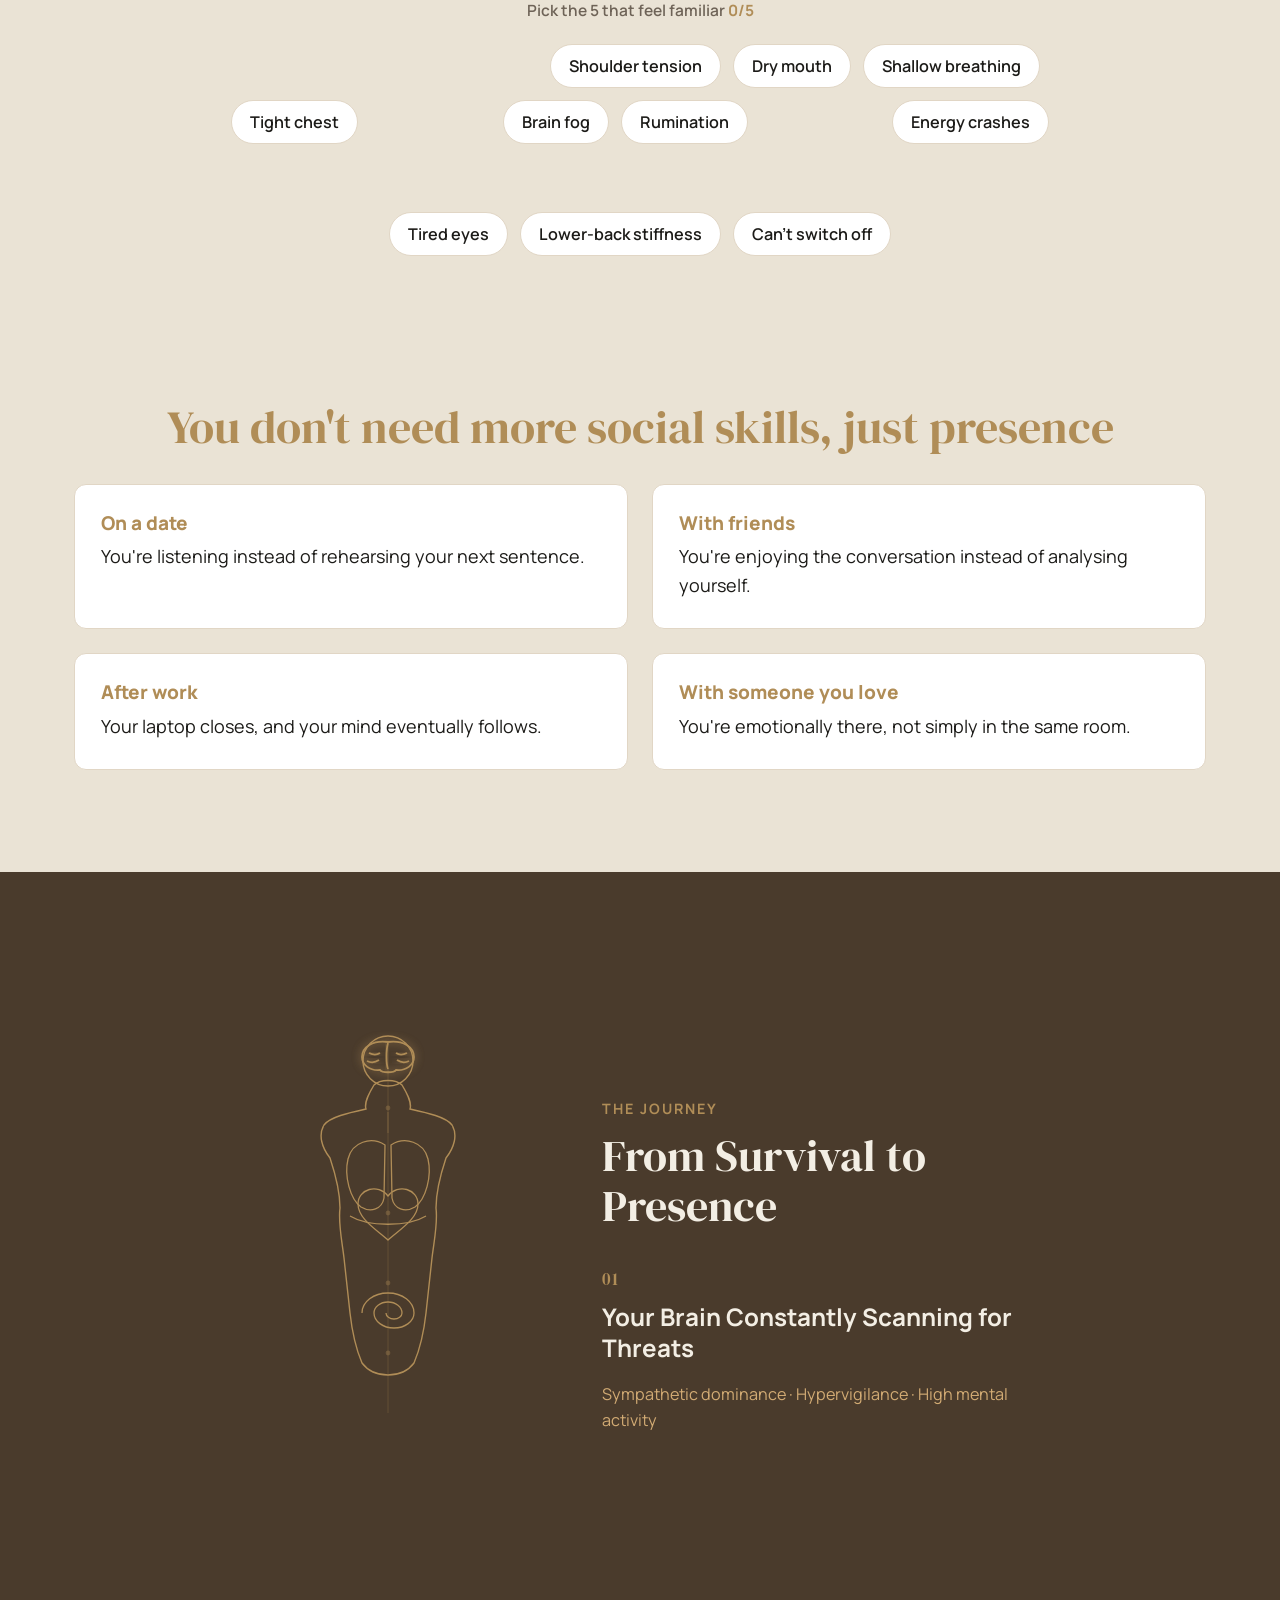
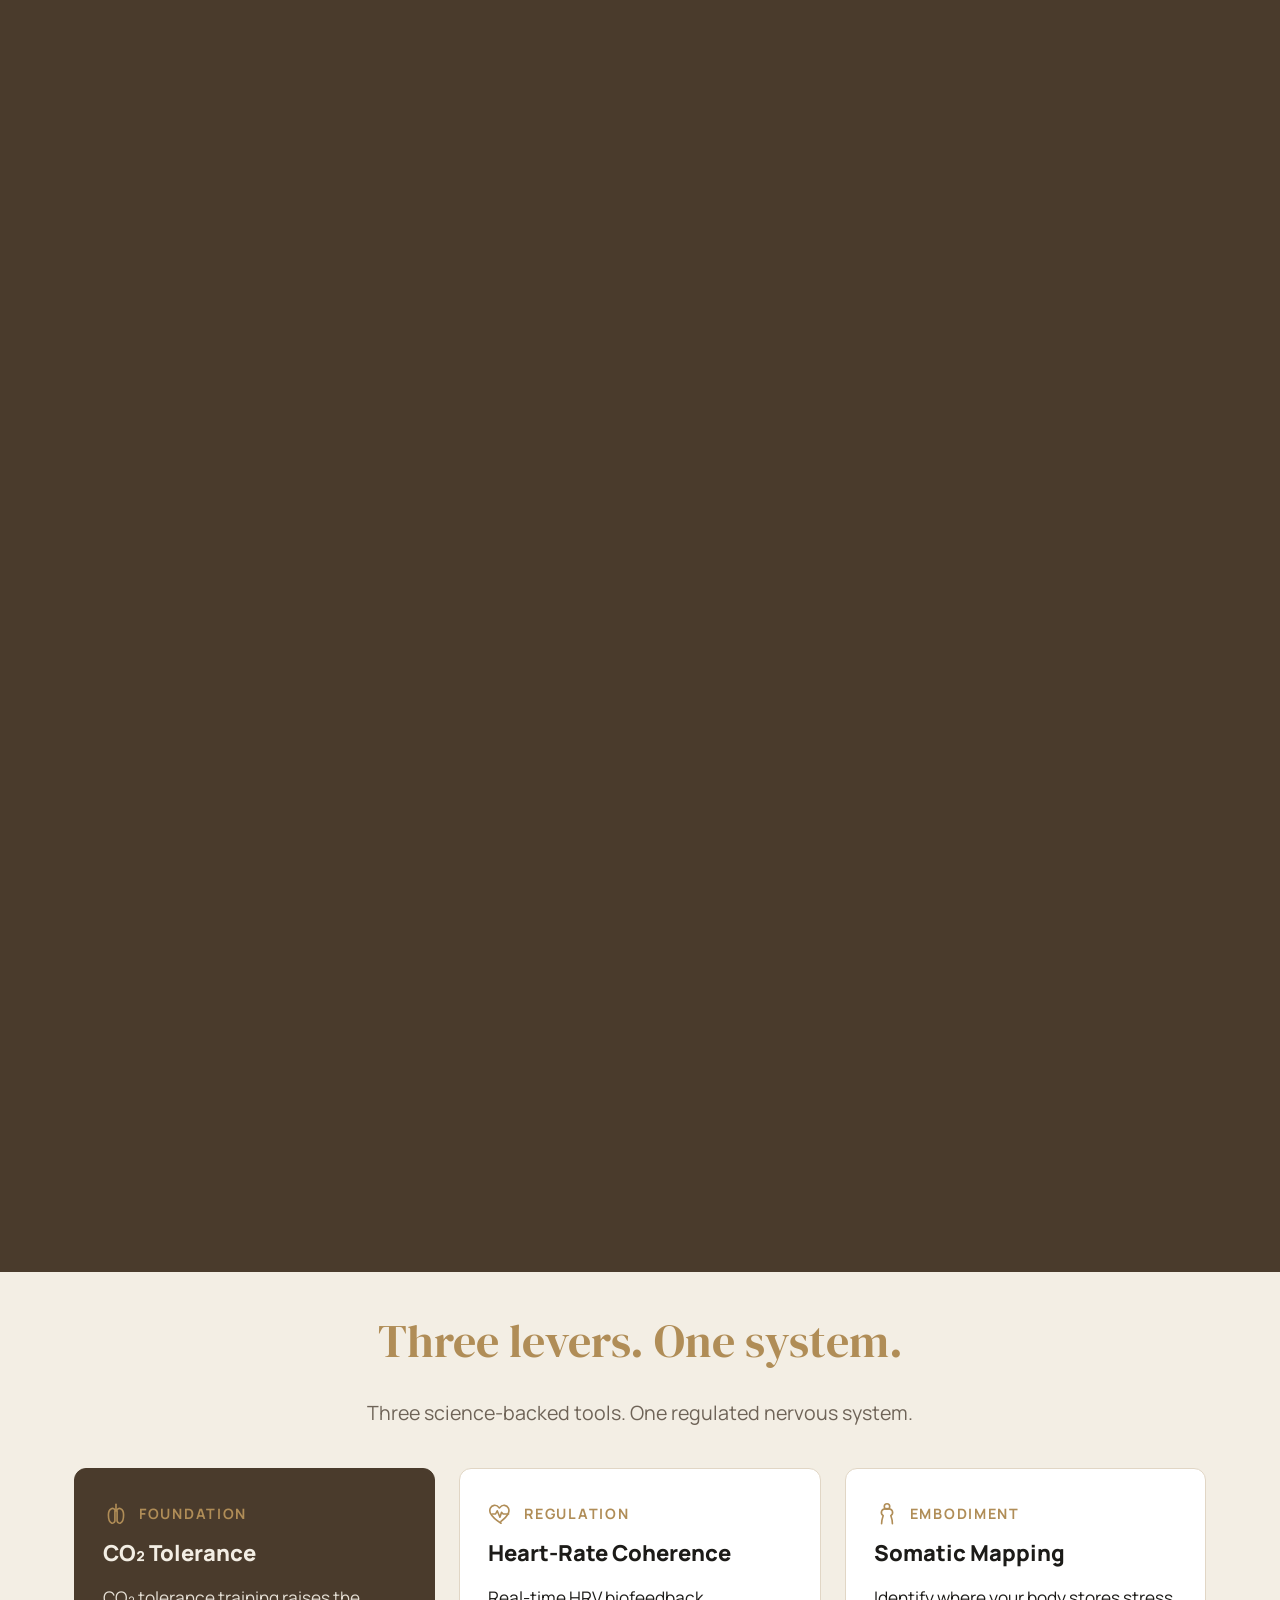
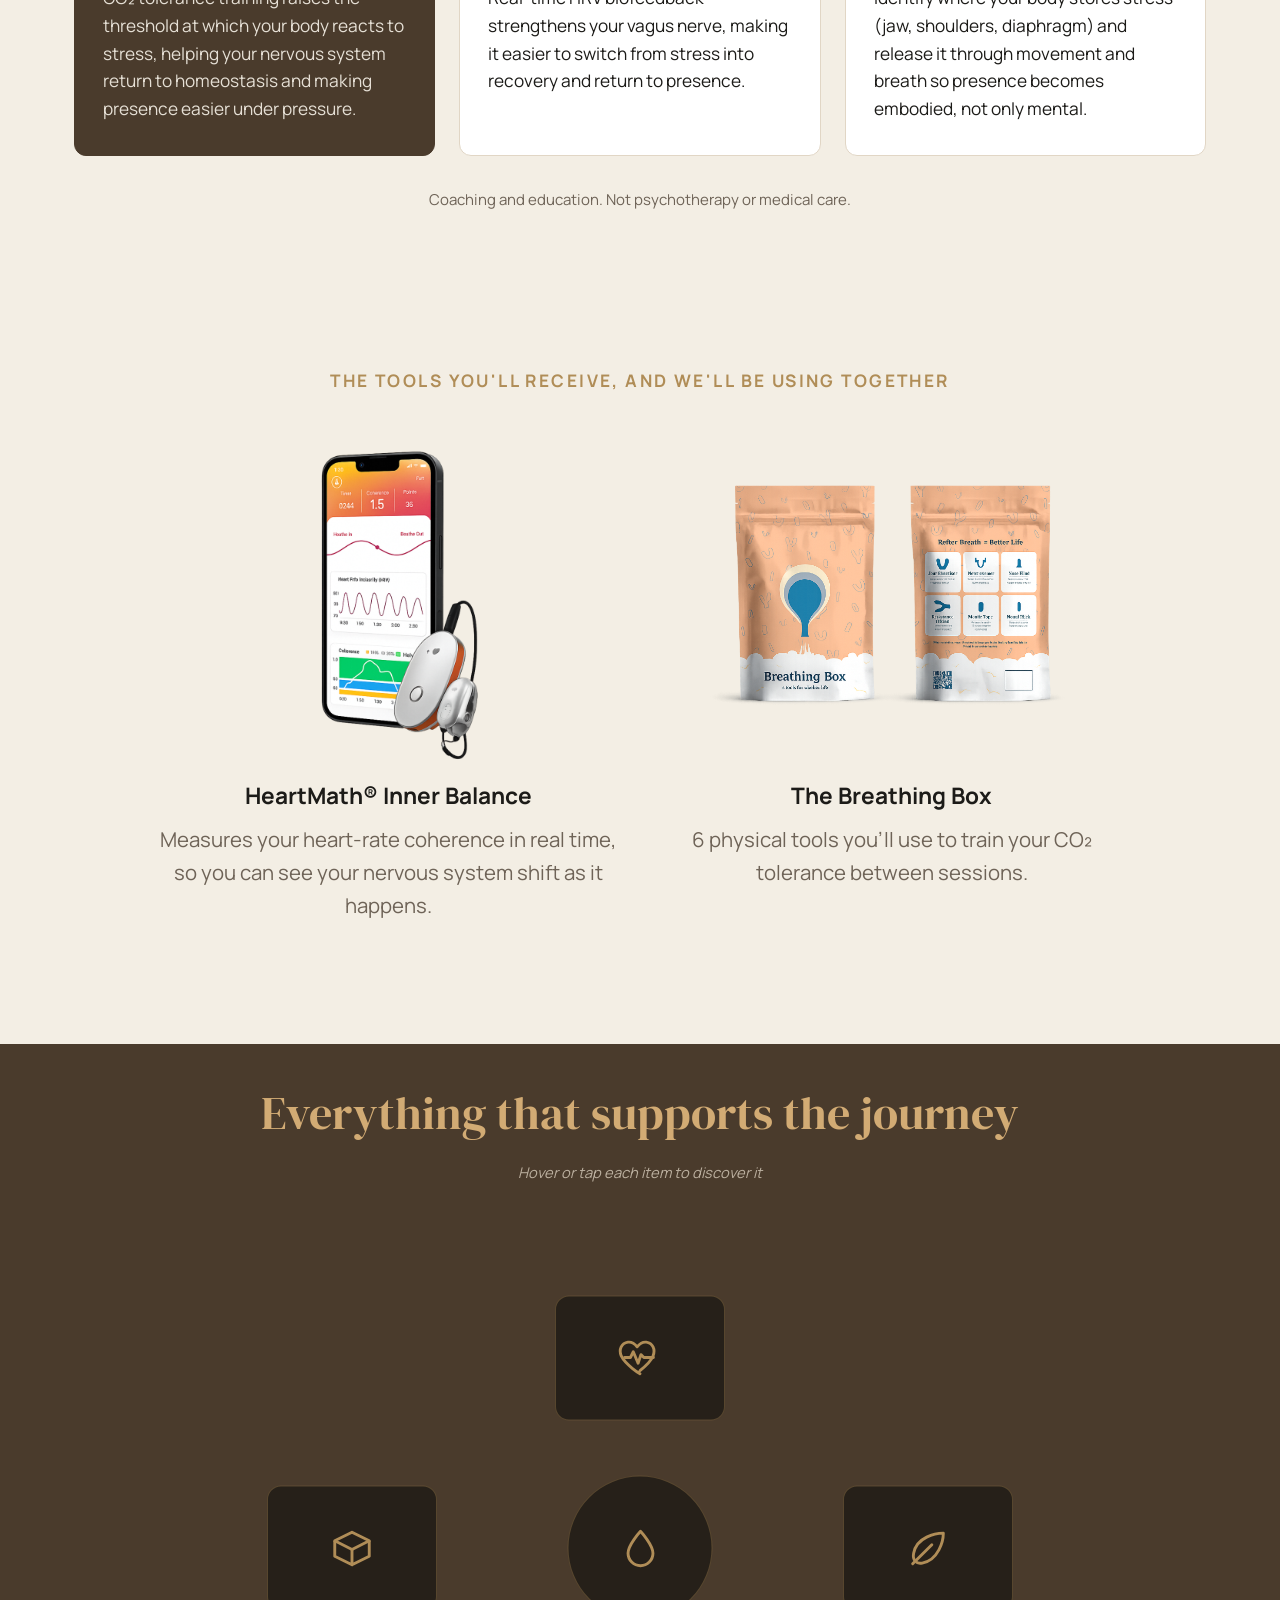
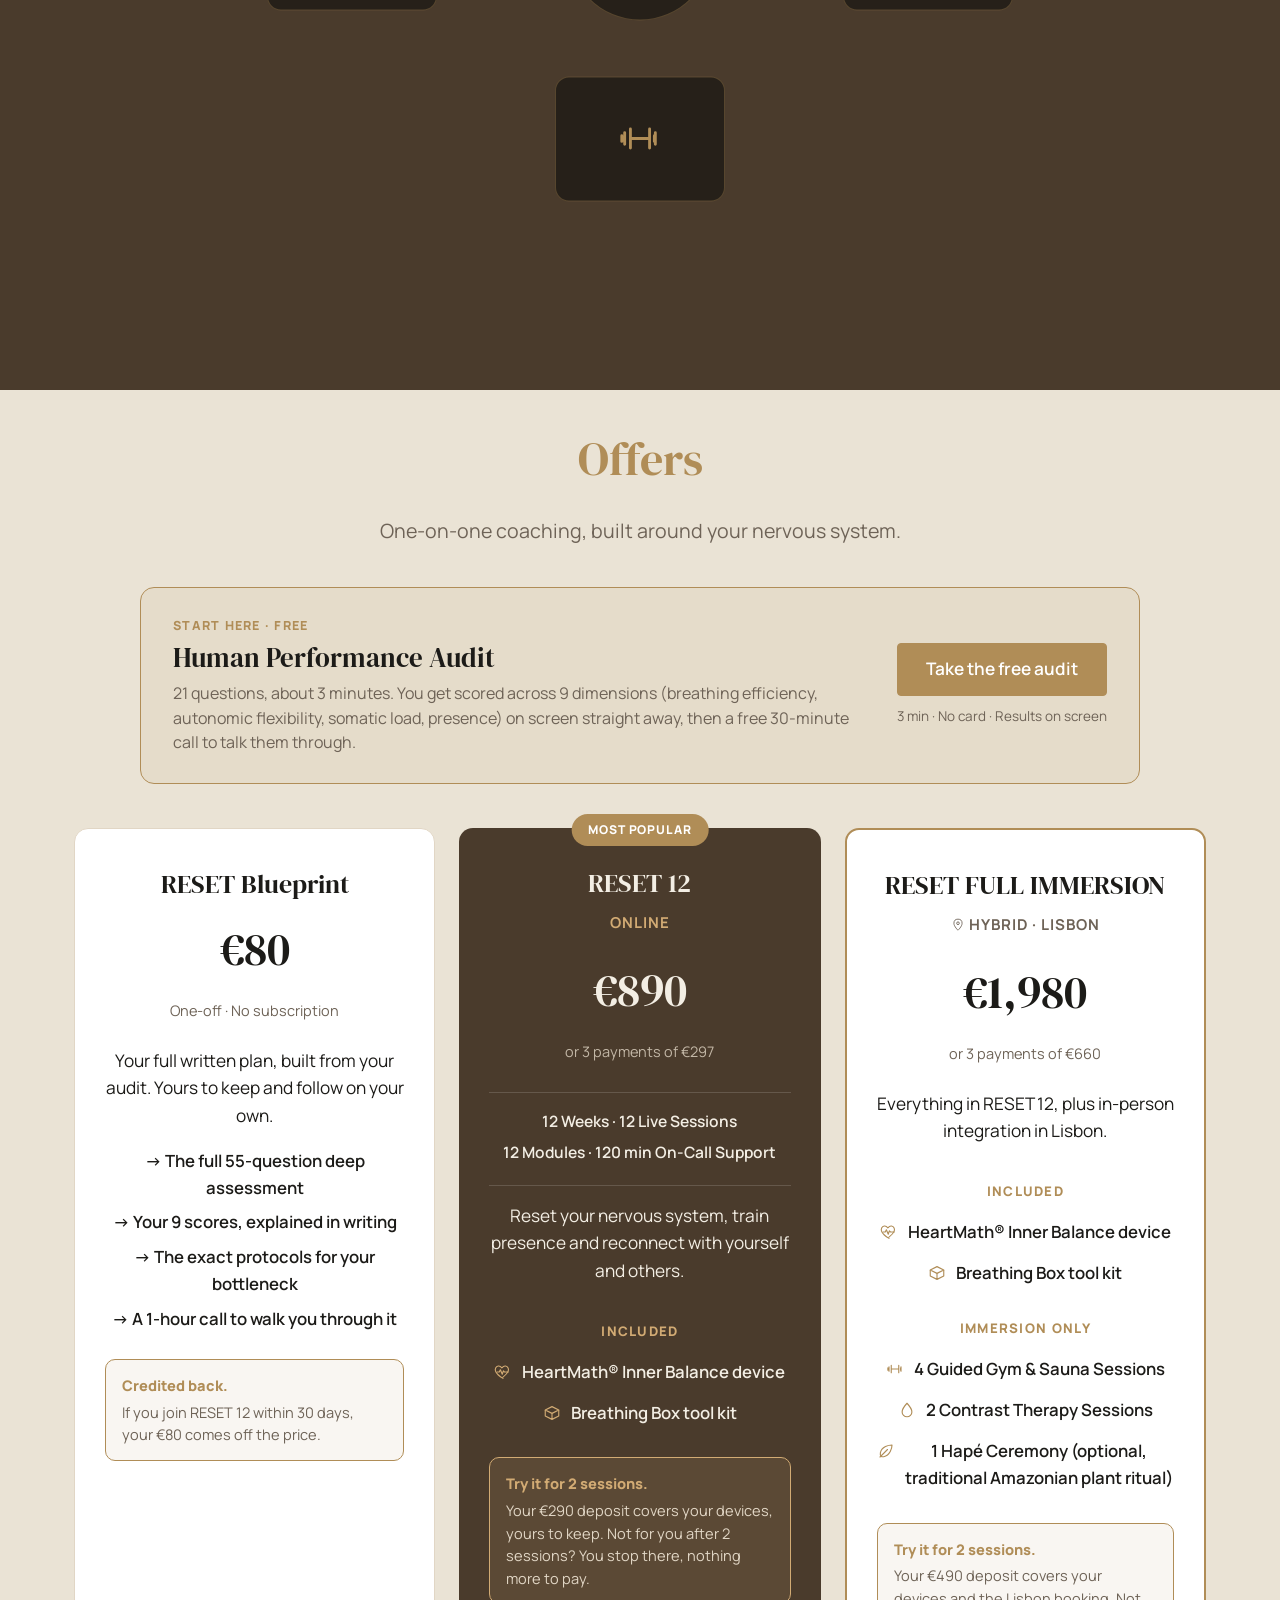
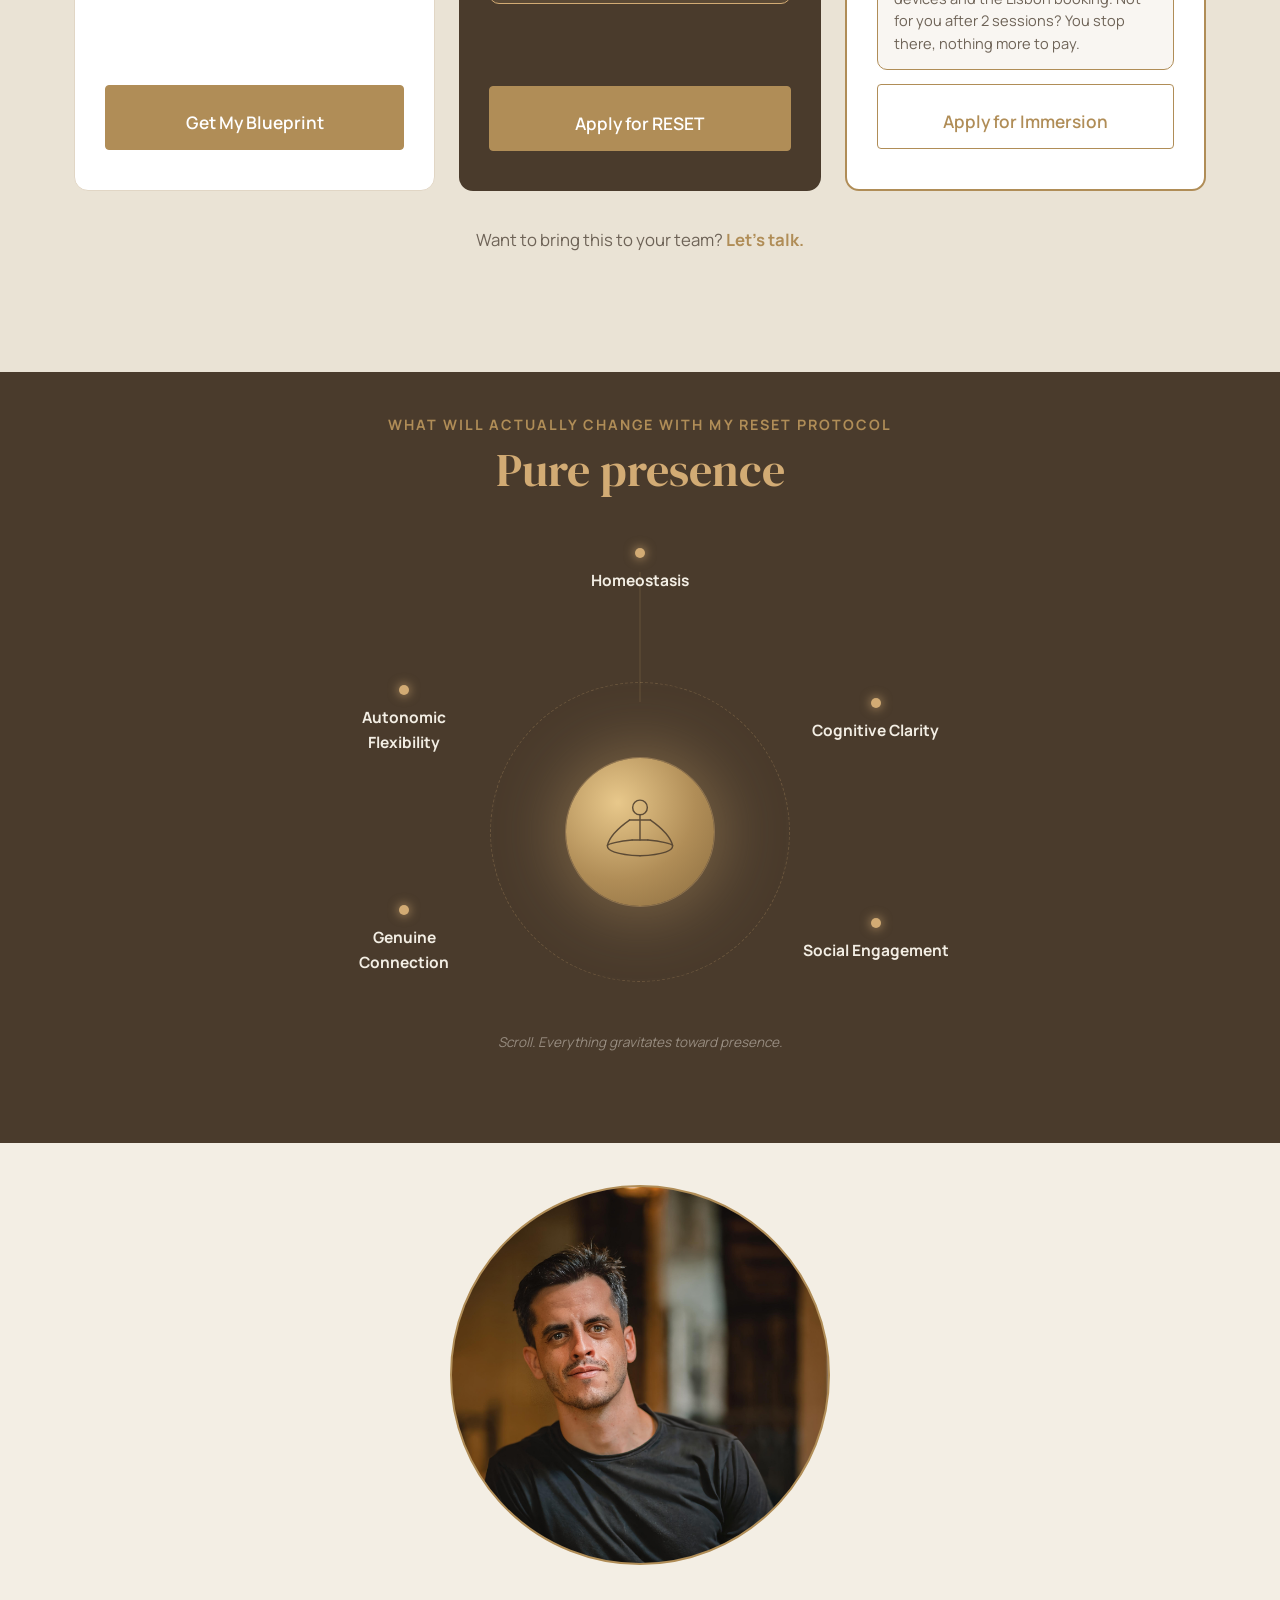
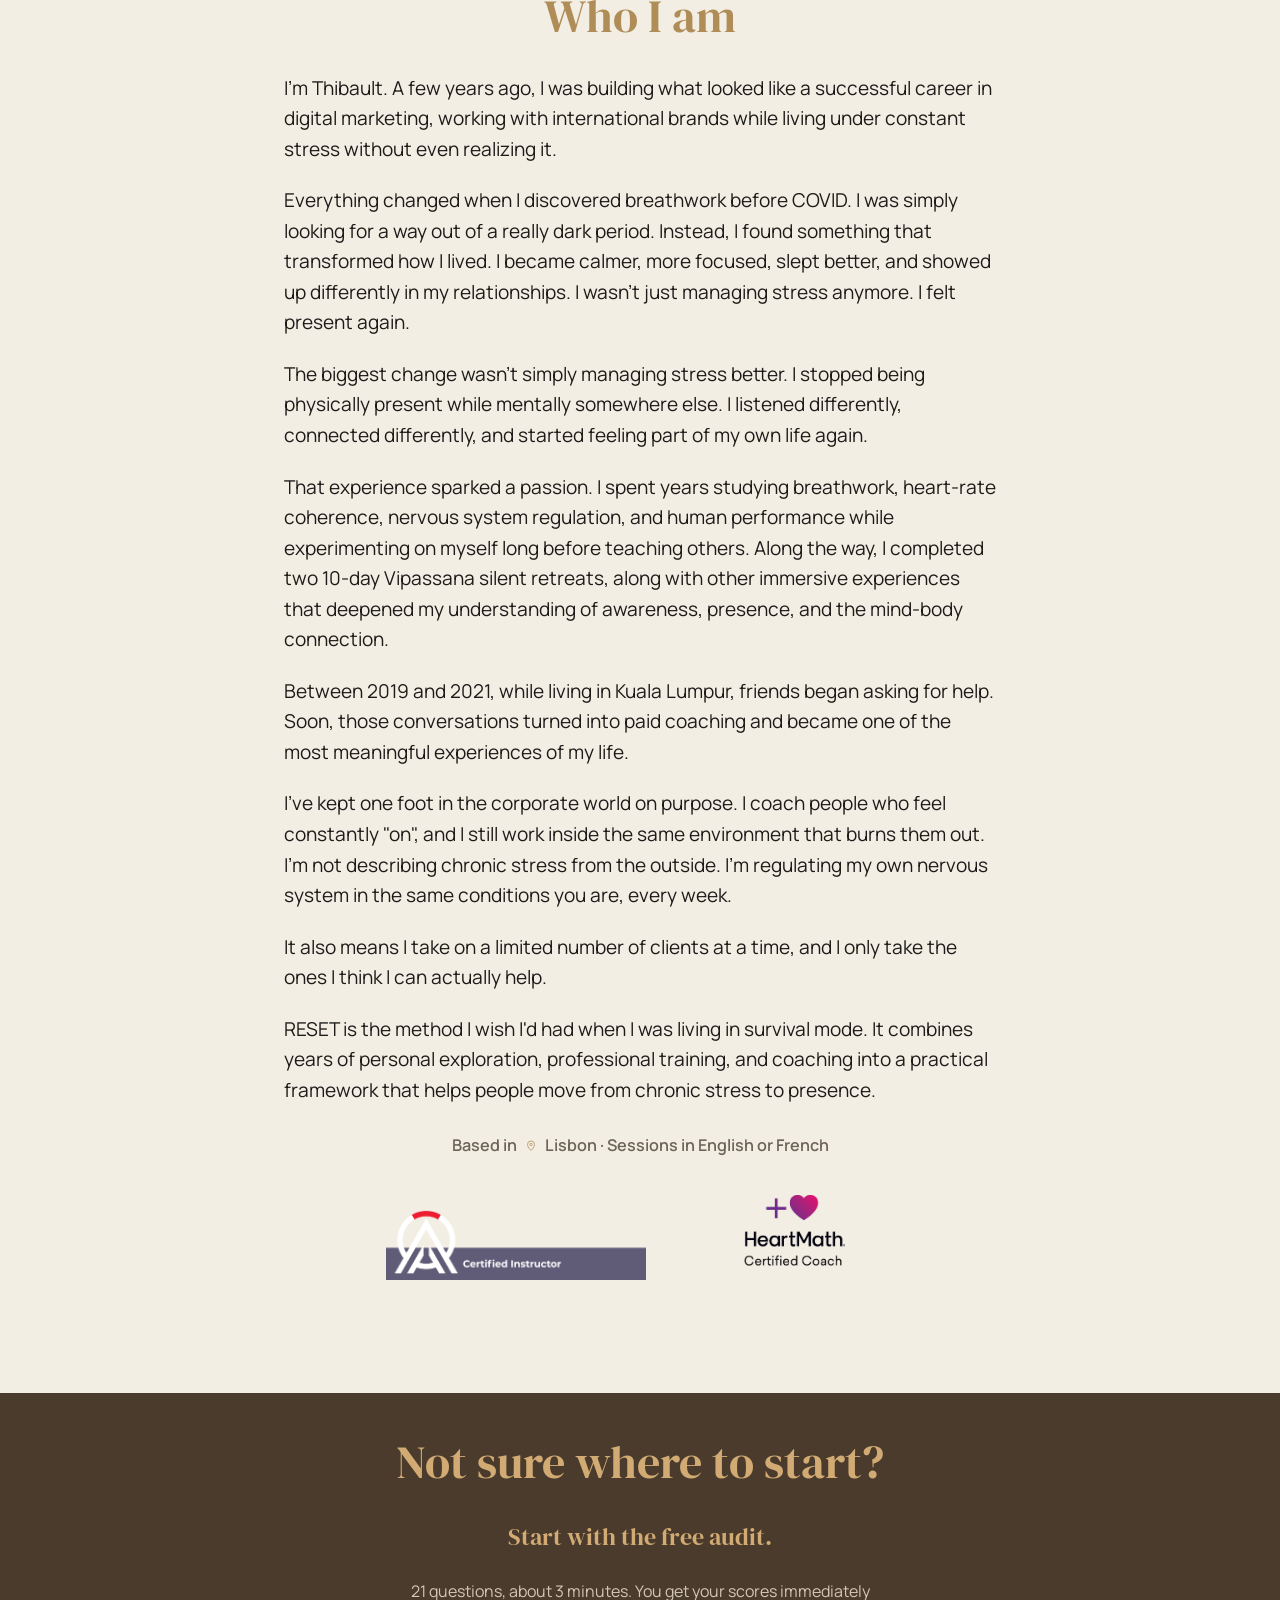
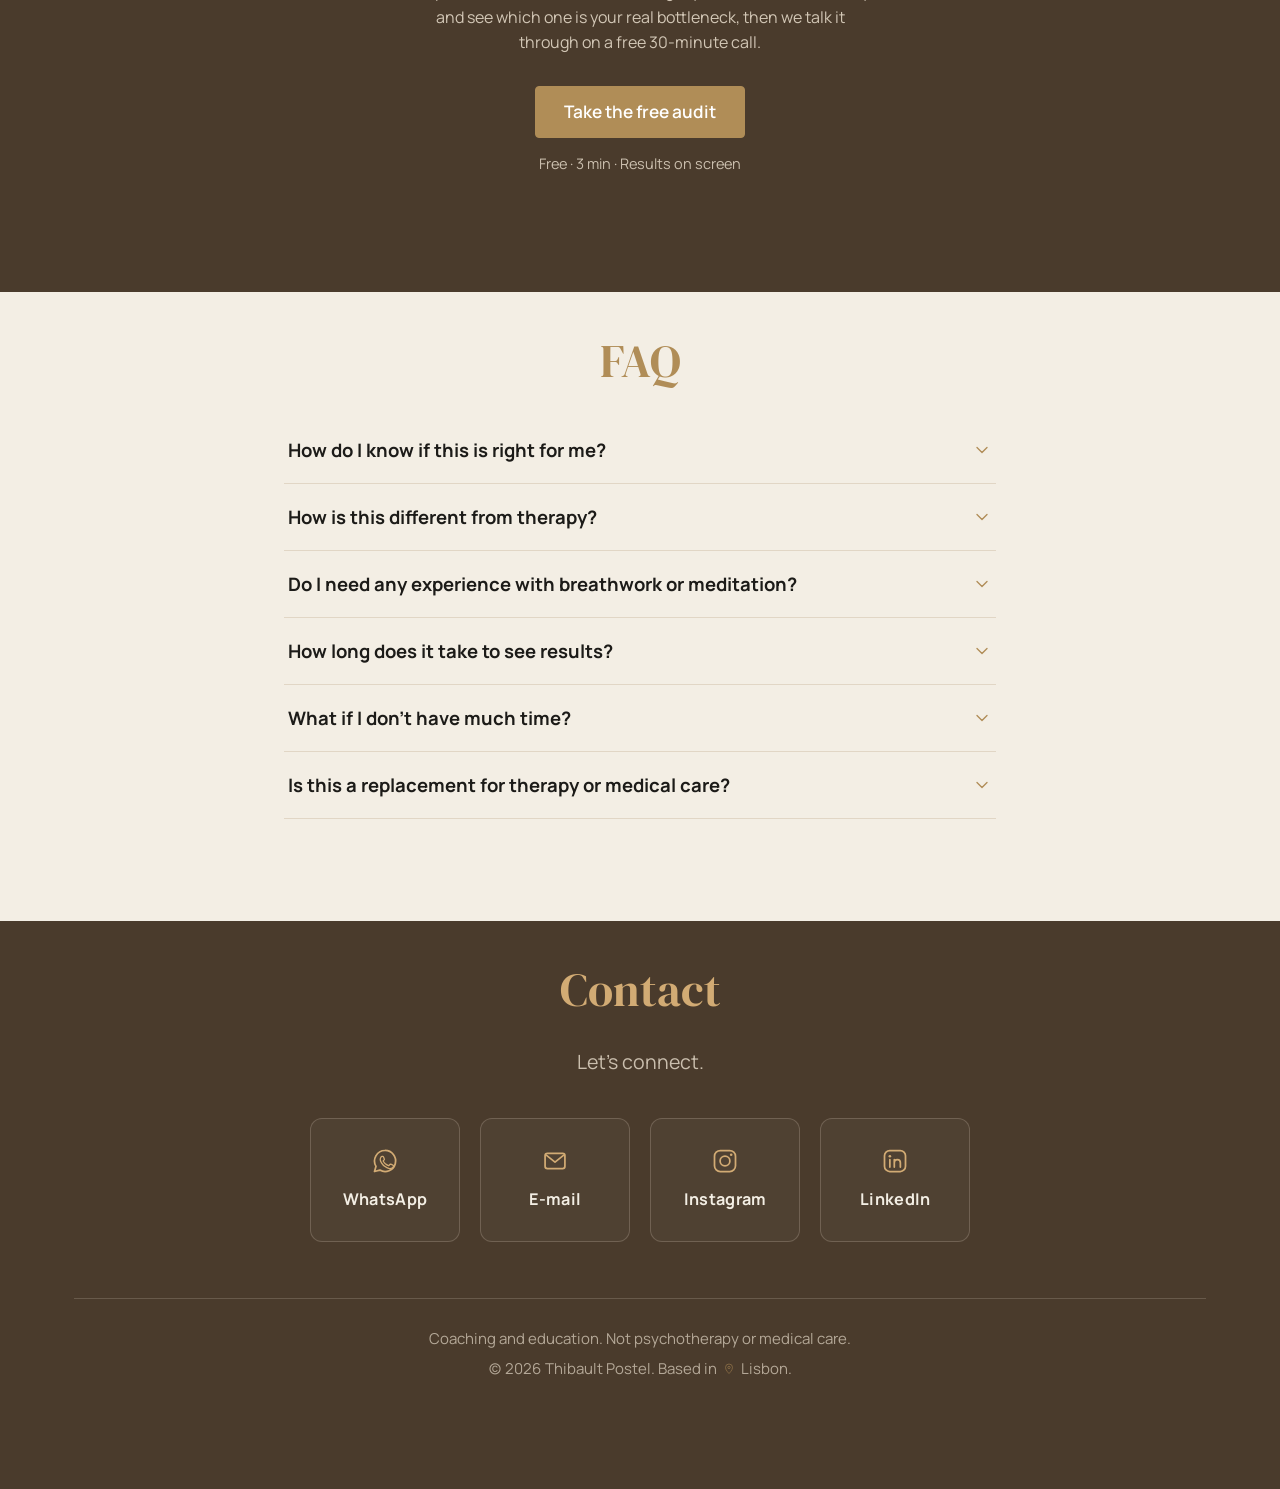
==== commit 32e418c9: "Use the larger-type mobile artwork for the digital-load section Same stacked layout, but the card te" ====
--- a/thibault-reset/index.html
+++ b/thibault-reset/index.html
@@ -161,7 +161,7 @@
 
     <div class="dl-visual">
       <picture>
-        <source media="(max-width: 760px)" srcset="images/digital-load-mobile.jpg" width="910" height="1446">
+        <source media="(max-width: 760px)" srcset="images/digital-load-mobile.jpg" width="954" height="1536">
         <img src="images/digital-load-desktop.jpg" width="1127" height="805" loading="lazy"
              alt="When digital work starts living in your body. Posture and tension: laptop posture that stays in the body. Mental overload: too many tabs, never fully off. Nervous system activation: stress that lingers after work. Disconnection: present online, absent from yourself.">
       </picture>
